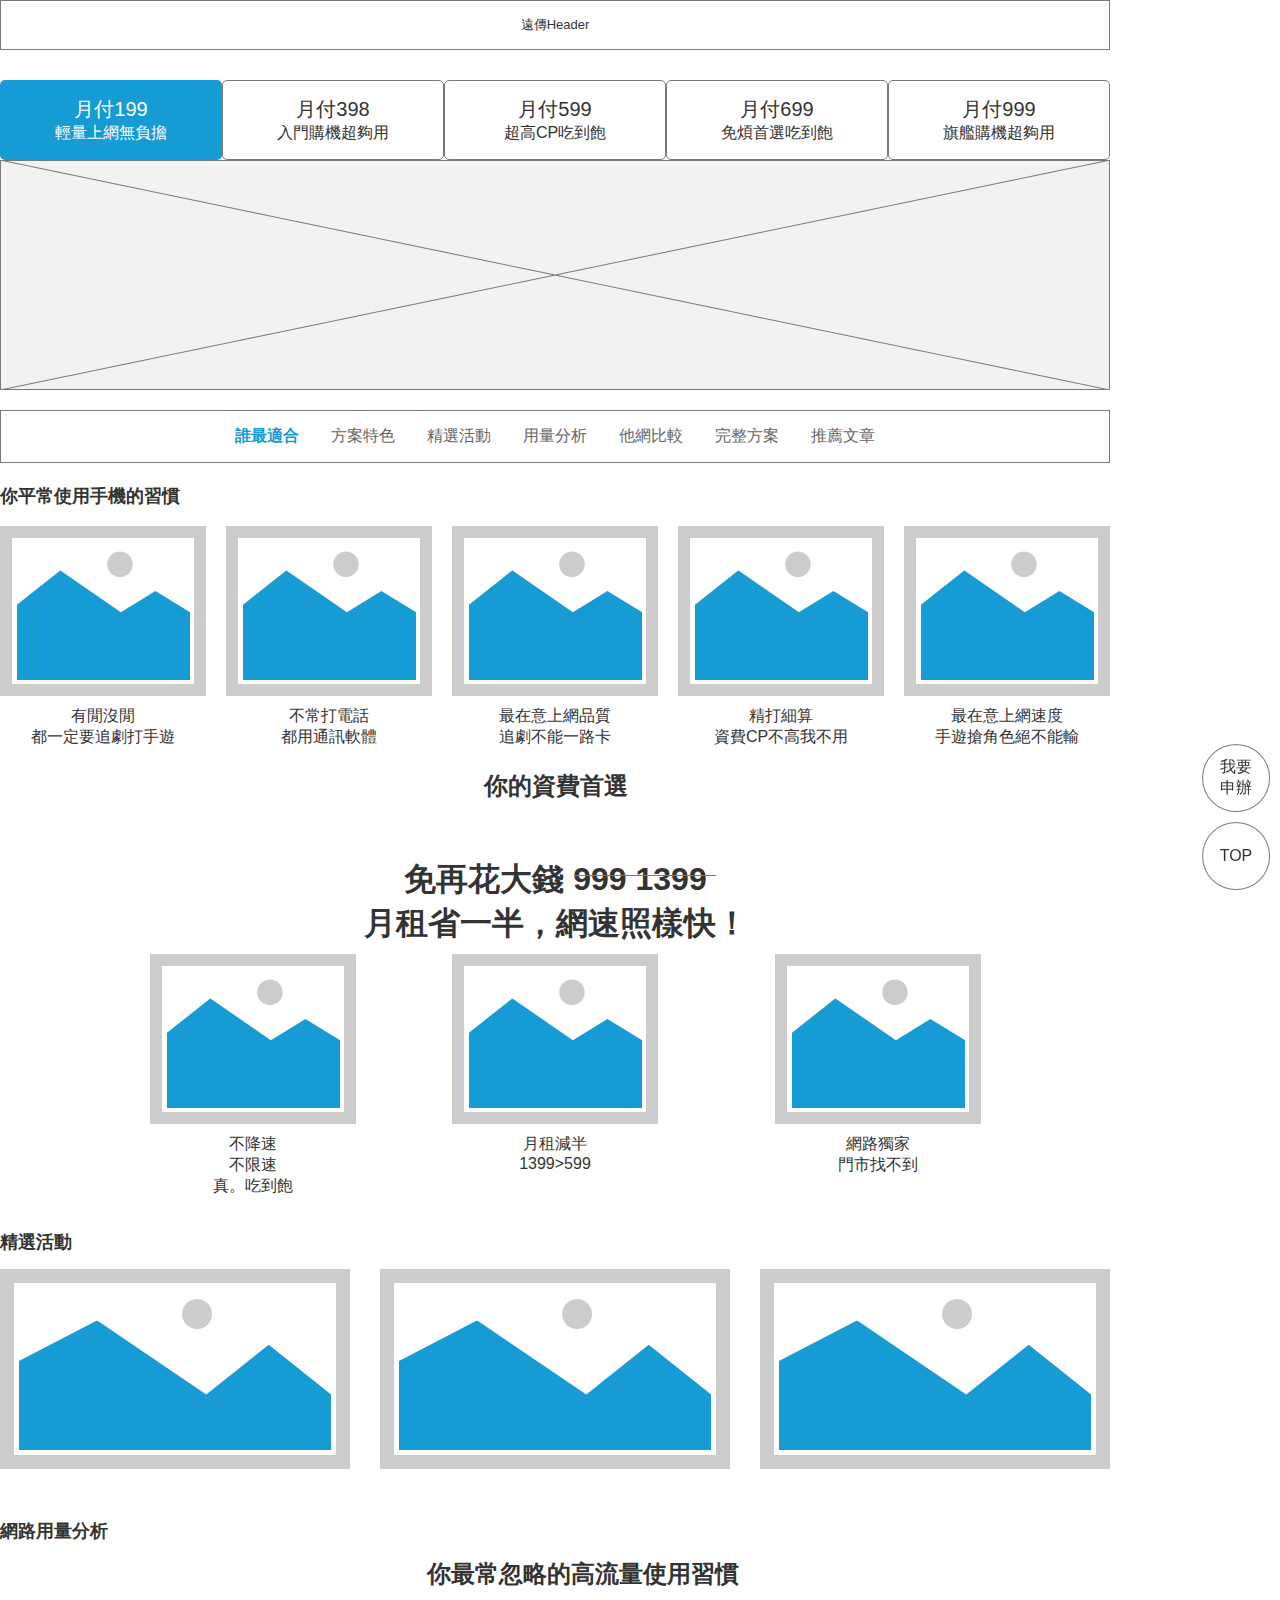
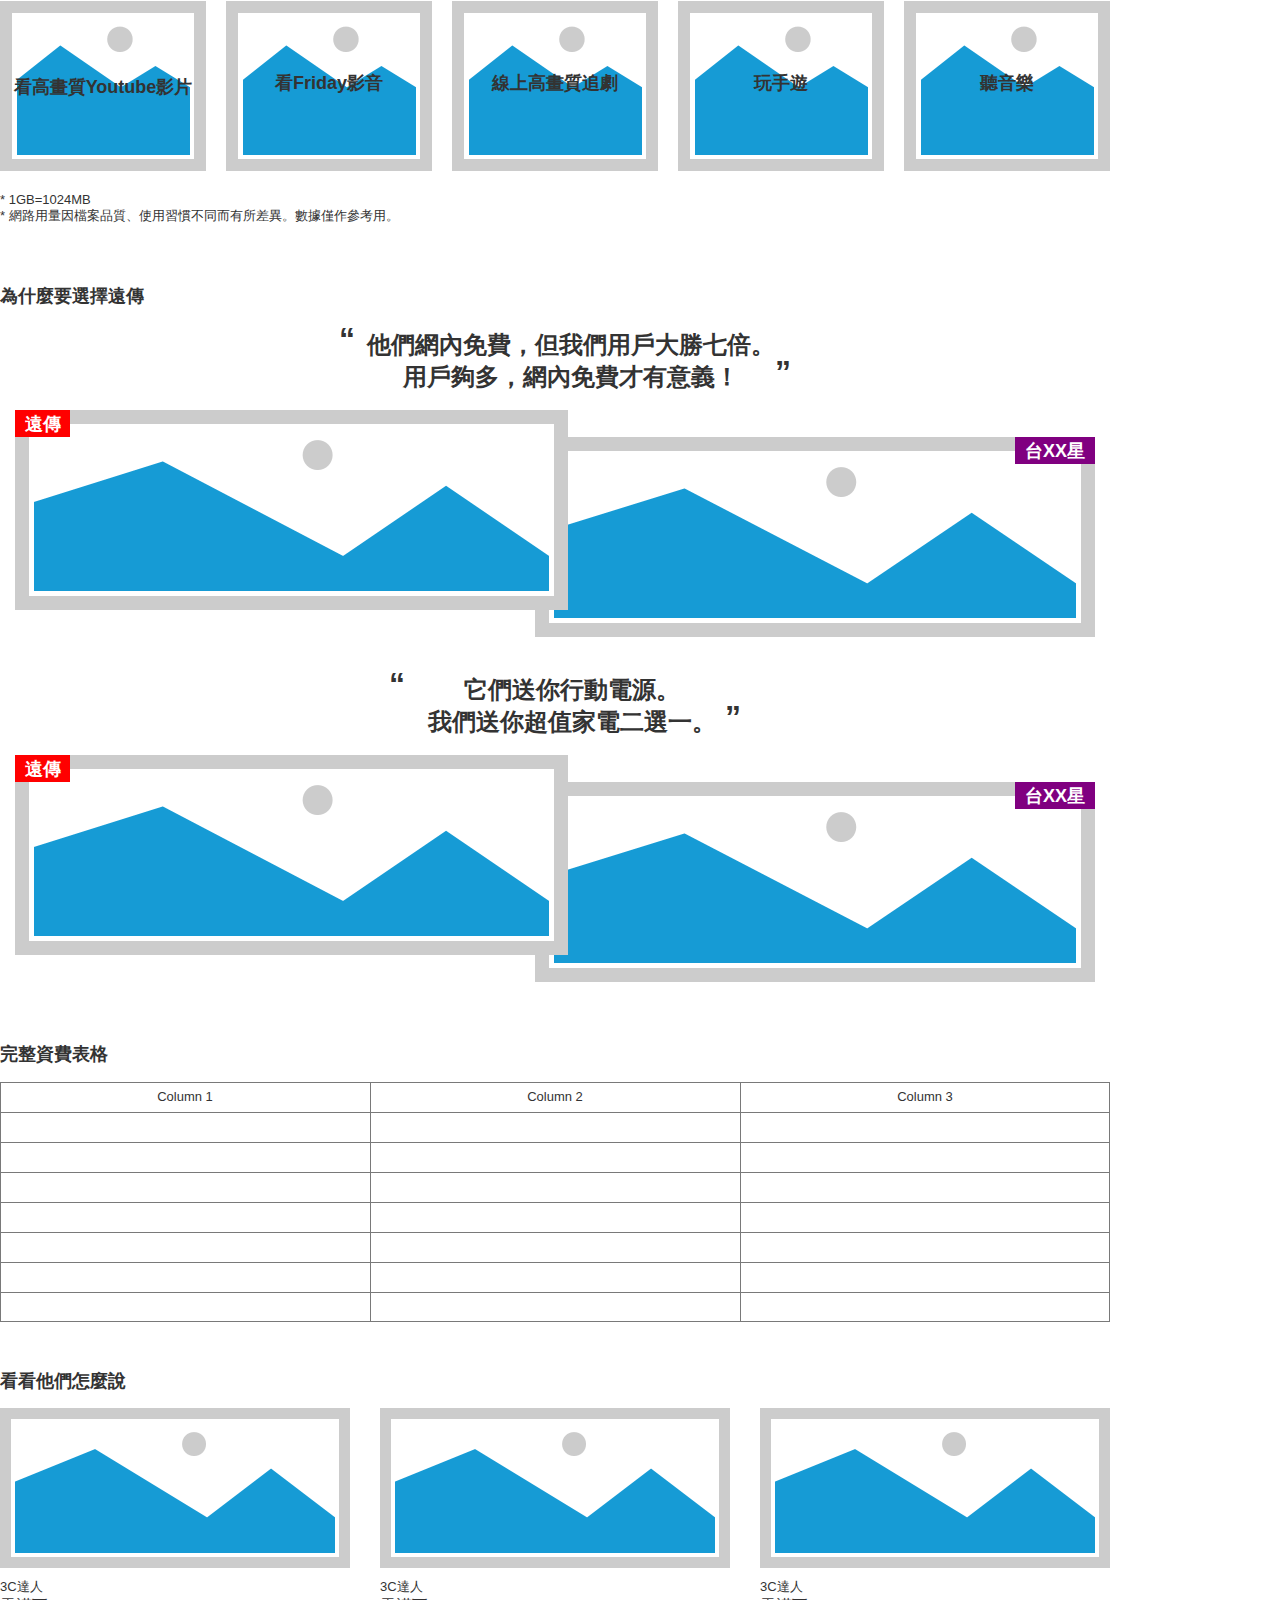
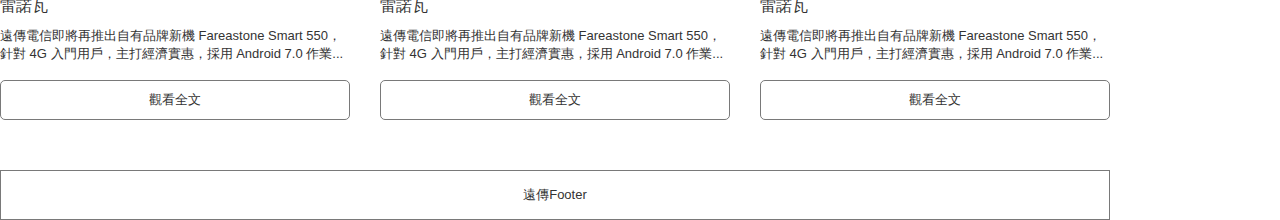
==== prototype/desktop.html @ b5f09c64 "180419-2" ====
﻿<!DOCTYPE html>
<html>
  <head>
    <title>desktop</title>
    <meta http-equiv="X-UA-Compatible" content="IE=edge"/>
    <meta http-equiv="content-type" content="text/html; charset=utf-8"/>
    <meta name="apple-mobile-web-app-capable" content="yes"/>
    <link href="resources/css/jquery-ui-themes.css" type="text/css" rel="stylesheet"/>
    <link href="resources/css/axure_rp_page.css" type="text/css" rel="stylesheet"/>
    <link href="data/styles.css" type="text/css" rel="stylesheet"/>
    <link href="files/desktop/styles.css" type="text/css" rel="stylesheet"/>
    <script src="resources/scripts/jquery-1.7.1.min.js"></script>
    <script src="resources/scripts/jquery-ui-1.8.10.custom.min.js"></script>
    <script src="resources/scripts/axure/axQuery.js"></script>
    <script src="resources/scripts/axure/globals.js"></script>
    <script src="resources/scripts/axutils.js"></script>
    <script src="resources/scripts/axure/annotation.js"></script>
    <script src="resources/scripts/axure/axQuery.std.js"></script>
    <script src="resources/scripts/axure/doc.js"></script>
    <script src="data/document.js"></script>
    <script src="resources/scripts/messagecenter.js"></script>
    <script src="resources/scripts/axure/events.js"></script>
    <script src="resources/scripts/axure/recording.js"></script>
    <script src="resources/scripts/axure/action.js"></script>
    <script src="resources/scripts/axure/expr.js"></script>
    <script src="resources/scripts/axure/geometry.js"></script>
    <script src="resources/scripts/axure/flyout.js"></script>
    <script src="resources/scripts/axure/ie.js"></script>
    <script src="resources/scripts/axure/model.js"></script>
    <script src="resources/scripts/axure/repeater.js"></script>
    <script src="resources/scripts/axure/sto.js"></script>
    <script src="resources/scripts/axure/utils.temp.js"></script>
    <script src="resources/scripts/axure/variables.js"></script>
    <script src="resources/scripts/axure/drag.js"></script>
    <script src="resources/scripts/axure/move.js"></script>
    <script src="resources/scripts/axure/visibility.js"></script>
    <script src="resources/scripts/axure/style.js"></script>
    <script src="resources/scripts/axure/adaptive.js"></script>
    <script src="resources/scripts/axure/tree.js"></script>
    <script src="resources/scripts/axure/init.temp.js"></script>
    <script src="files/desktop/data.js"></script>
    <script src="resources/scripts/axure/legacy.js"></script>
    <script src="resources/scripts/axure/viewer.js"></script>
    <script src="resources/scripts/axure/math.js"></script>
    <script type="text/javascript">
      $axure.utils.getTransparentGifPath = function() { return 'resources/images/transparent.gif'; };
      $axure.utils.getOtherPath = function() { return 'resources/Other.html'; };
      $axure.utils.getReloadPath = function() { return 'resources/reload.html'; };
    </script>
  </head>
  <body>
    <div id="base" class="">

      <!-- Unnamed (Rectangle) -->
      <div id="u0" class="ax_default box_1">
        <div id="u0_div" class=""></div>
        <!-- Unnamed () -->
        <div id="u1" class="text" style="visibility: visible;">
          <p><span style="font-family:'Arial Negreta', 'Arial Normal', 'Arial';font-weight:700;color:#169BD5;">誰最適合</span><span style="font-family:'Arial Normal', 'Arial';font-weight:400;color:#169BD5;">　　</span><span style="font-family:'Arial Normal', 'Arial';font-weight:400;color:#666666;">方案特色　　精選活動　　用量分析　　他網比較　　完整方案　　推薦文章</span></p>
        </div>
      </div>

      <!-- Unnamed (global-fetnet-footer) -->

      <!-- Unnamed (Rectangle) -->
      <div id="u3" class="ax_default box_1">
        <div id="u3_div" class=""></div>
        <!-- Unnamed () -->
        <div id="u4" class="text" style="visibility: visible;">
          <p><span>遠傳Footer</span></p>
        </div>
      </div>

      <!-- Unnamed (global-fetnet-header) -->

      <!-- Unnamed (Rectangle) -->
      <div id="u6" class="ax_default box_1">
        <div id="u6_div" class=""></div>
        <!-- Unnamed () -->
        <div id="u7" class="text" style="visibility: visible;">
          <p><span>遠傳Header</span></p>
        </div>
      </div>

      <!-- Unnamed (section-相關文章) -->

      <!-- Unnamed (Group) -->
      <div id="u9" class="ax_default">

        <!-- Unnamed (Rectangle) -->
        <div id="u10" class="ax_default heading_3">
          <div id="u10_div" class=""></div>
          <!-- Unnamed () -->
          <div id="u11" class="text" style="visibility: visible;">
            <p><span>看看他們怎麼說</span></p>
          </div>
        </div>

        <!-- Unnamed (Group) -->
        <div id="u12" class="ax_default">

          <!-- Unnamed (Group) -->
          <div id="u13" class="ax_default">

            <!-- Unnamed (Image) -->
            <div id="u14" class="ax_default image">
              <img id="u14_img" class="img " src="images/desktop/u14.png"/>
              <!-- Unnamed () -->
              <div id="u15" class="text" style="display: none; visibility: hidden">
                <p><span></span></p>
              </div>
            </div>

            <!-- Unnamed (Rectangle) -->
            <div id="u16" class="ax_default heading_3">
              <div id="u16_div" class=""></div>
              <!-- Unnamed () -->
              <div id="u17" class="text" style="visibility: visible;">
                <p style="font-size:13px;"><span>3C達人</span></p><p style="font-size:16px;"><span>雷諾瓦</span></p>
              </div>
            </div>

            <!-- Unnamed (Rectangle) -->
            <div id="u18" class="ax_default heading_3">
              <div id="u18_div" class=""></div>
              <!-- Unnamed () -->
              <div id="u19" class="text" style="visibility: visible;">
                <p><span>遠傳電信即將再推出自有品牌新機 Fareastone Smart 550，針對 4G 入門用戶，主打經濟實惠，採用 Android 7.0 作業...</span></p>
              </div>
            </div>

            <!-- Unnamed (Rectangle) -->
            <div id="u20" class="ax_default button">
              <div id="u20_div" class=""></div>
              <!-- Unnamed () -->
              <div id="u21" class="text" style="visibility: visible;">
                <p><span>觀看全文</span></p>
              </div>
            </div>
          </div>
        </div>

        <!-- Unnamed (Group) -->
        <div id="u22" class="ax_default">

          <!-- Unnamed (Group) -->
          <div id="u23" class="ax_default">

            <!-- Unnamed (Image) -->
            <div id="u24" class="ax_default image">
              <img id="u24_img" class="img " src="images/desktop/u14.png"/>
              <!-- Unnamed () -->
              <div id="u25" class="text" style="display: none; visibility: hidden">
                <p><span></span></p>
              </div>
            </div>

            <!-- Unnamed (Rectangle) -->
            <div id="u26" class="ax_default heading_3">
              <div id="u26_div" class=""></div>
              <!-- Unnamed () -->
              <div id="u27" class="text" style="visibility: visible;">
                <p style="font-size:13px;"><span>3C達人</span></p><p style="font-size:16px;"><span>雷諾瓦</span></p>
              </div>
            </div>

            <!-- Unnamed (Rectangle) -->
            <div id="u28" class="ax_default heading_3">
              <div id="u28_div" class=""></div>
              <!-- Unnamed () -->
              <div id="u29" class="text" style="visibility: visible;">
                <p><span>遠傳電信即將再推出自有品牌新機 Fareastone Smart 550，針對 4G 入門用戶，主打經濟實惠，採用 Android 7.0 作業...</span></p>
              </div>
            </div>

            <!-- Unnamed (Rectangle) -->
            <div id="u30" class="ax_default button">
              <div id="u30_div" class=""></div>
              <!-- Unnamed () -->
              <div id="u31" class="text" style="visibility: visible;">
                <p><span>觀看全文</span></p>
              </div>
            </div>
          </div>
        </div>

        <!-- Unnamed (Group) -->
        <div id="u32" class="ax_default">

          <!-- Unnamed (Group) -->
          <div id="u33" class="ax_default">

            <!-- Unnamed (Image) -->
            <div id="u34" class="ax_default image">
              <img id="u34_img" class="img " src="images/desktop/u14.png"/>
              <!-- Unnamed () -->
              <div id="u35" class="text" style="display: none; visibility: hidden">
                <p><span></span></p>
              </div>
            </div>

            <!-- Unnamed (Rectangle) -->
            <div id="u36" class="ax_default heading_3">
              <div id="u36_div" class=""></div>
              <!-- Unnamed () -->
              <div id="u37" class="text" style="visibility: visible;">
                <p style="font-size:13px;"><span>3C達人</span></p><p style="font-size:16px;"><span>雷諾瓦</span></p>
              </div>
            </div>

            <!-- Unnamed (Rectangle) -->
            <div id="u38" class="ax_default heading_3">
              <div id="u38_div" class=""></div>
              <!-- Unnamed () -->
              <div id="u39" class="text" style="visibility: visible;">
                <p><span>遠傳電信即將再推出自有品牌新機 Fareastone Smart 550，針對 4G 入門用戶，主打經濟實惠，採用 Android 7.0 作業...</span></p>
              </div>
            </div>

            <!-- Unnamed (Rectangle) -->
            <div id="u40" class="ax_default button">
              <div id="u40_div" class=""></div>
              <!-- Unnamed () -->
              <div id="u41" class="text" style="visibility: visible;">
                <p><span>觀看全文</span></p>
              </div>
            </div>
          </div>
        </div>
      </div>

      <!-- Unnamed (section-精選活動) -->

      <!-- Unnamed (Group) -->
      <div id="u43" class="ax_default">

        <!-- Unnamed (Rectangle) -->
        <div id="u44" class="ax_default heading_3">
          <div id="u44_div" class=""></div>
          <!-- Unnamed () -->
          <div id="u45" class="text" style="visibility: visible;">
            <p><span>精選活動</span></p>
          </div>
        </div>

        <!-- Unnamed (Group) -->
        <div id="u46" class="ax_default">

          <!-- Unnamed (Group) -->
          <div id="u47" class="ax_default">

            <!-- Unnamed (Image) -->
            <div id="u48" class="ax_default image">
              <img id="u48_img" class="img " src="images/desktop/u48.png"/>
              <!-- Unnamed () -->
              <div id="u49" class="text" style="display: none; visibility: hidden">
                <p><span></span></p>
              </div>
            </div>

            <!-- Unnamed (Image) -->
            <div id="u50" class="ax_default image">
              <img id="u50_img" class="img " src="images/desktop/u48.png"/>
              <!-- Unnamed () -->
              <div id="u51" class="text" style="display: none; visibility: hidden">
                <p><span></span></p>
              </div>
            </div>

            <!-- Unnamed (Image) -->
            <div id="u52" class="ax_default image">
              <img id="u52_img" class="img " src="images/desktop/u48.png"/>
              <!-- Unnamed () -->
              <div id="u53" class="text" style="display: none; visibility: hidden">
                <p><span></span></p>
              </div>
            </div>
          </div>
        </div>
      </div>

      <!-- Unnamed (Group) -->
      <div id="u54" class="ax_default">

        <!-- Unnamed (Rectangle) -->
        <div id="u55" class="ax_default heading_3">
          <div id="u55_div" class=""></div>
          <!-- Unnamed () -->
          <div id="u56" class="text" style="visibility: visible;">
            <p><span>網路用量分析</span></p>
          </div>
        </div>

        <!-- Unnamed (Group) -->
        <div id="u57" class="ax_default">
        </div>

        <!-- Unnamed (Rectangle) -->
        <div id="u58" class="ax_default paragraph">
          <div id="u58_div" class=""></div>
          <!-- Unnamed () -->
          <div id="u59" class="text" style="visibility: visible;">
            <p><span>* 1GB=1024MB</span></p><p><span>* 網路用量因檔案品質、使用習慣不同而有所差異。數據僅作參考用。</span></p>
          </div>
        </div>

        <!-- Unnamed (Group) -->
        <div id="u60" class="ax_default">

          <!-- Unnamed (Rectangle) -->
          <div id="u61" class="ax_default heading_2">
            <div id="u61_div" class=""></div>
            <!-- Unnamed () -->
            <div id="u62" class="text" style="visibility: visible;">
              <p><span>你最常忽略的高流量使用習慣</span></p>
            </div>
          </div>
        </div>

        <!-- Unnamed (Image) -->
        <div id="u63" class="ax_default image">
          <img id="u63_img" class="img " src="images/desktop/u63.png"/>
          <!-- Unnamed () -->
          <div id="u64" class="text" style="display: none; visibility: hidden">
            <p><span></span></p>
          </div>
        </div>

        <!-- Unnamed (Image) -->
        <div id="u65" class="ax_default image">
          <img id="u65_img" class="img " src="images/desktop/u63.png"/>
          <!-- Unnamed () -->
          <div id="u66" class="text" style="display: none; visibility: hidden">
            <p><span></span></p>
          </div>
        </div>

        <!-- Unnamed (Image) -->
        <div id="u67" class="ax_default image">
          <img id="u67_img" class="img " src="images/desktop/u63.png"/>
          <!-- Unnamed () -->
          <div id="u68" class="text" style="display: none; visibility: hidden">
            <p><span></span></p>
          </div>
        </div>

        <!-- Unnamed (Image) -->
        <div id="u69" class="ax_default image">
          <img id="u69_img" class="img " src="images/desktop/u63.png"/>
          <!-- Unnamed () -->
          <div id="u70" class="text" style="display: none; visibility: hidden">
            <p><span></span></p>
          </div>
        </div>

        <!-- Unnamed (Rectangle) -->
        <div id="u71" class="ax_default heading_3">
          <div id="u71_div" class=""></div>
          <!-- Unnamed () -->
          <div id="u72" class="text" style="visibility: visible;">
            <p><span>看Friday影音</span></p>
          </div>
        </div>

        <!-- Unnamed (Rectangle) -->
        <div id="u73" class="ax_default heading_3">
          <div id="u73_div" class=""></div>
          <!-- Unnamed () -->
          <div id="u74" class="text" style="visibility: visible;">
            <p><span>線上高畫質追劇</span></p>
          </div>
        </div>

        <!-- Unnamed (Rectangle) -->
        <div id="u75" class="ax_default heading_3">
          <div id="u75_div" class=""></div>
          <!-- Unnamed () -->
          <div id="u76" class="text" style="visibility: visible;">
            <p><span>玩手遊</span></p>
          </div>
        </div>

        <!-- Unnamed (Rectangle) -->
        <div id="u77" class="ax_default heading_3">
          <div id="u77_div" class=""></div>
          <!-- Unnamed () -->
          <div id="u78" class="text" style="visibility: visible;">
            <p><span>聽音樂</span></p>
          </div>
        </div>

        <!-- habbit-btn (Group) -->
        <div id="u79" class="ax_default" data-label="habbit-btn">

          <!-- Unnamed (Image) -->
          <div id="u80" class="ax_default image">
            <img id="u80_img" class="img " src="images/desktop/u63.png"/>
            <!-- Unnamed () -->
            <div id="u81" class="text" style="display: none; visibility: hidden">
              <p><span></span></p>
            </div>
          </div>

          <!-- Unnamed (Rectangle) -->
          <div id="u82" class="ax_default heading_3">
            <div id="u82_div" class=""></div>
            <!-- Unnamed () -->
            <div id="u83" class="text" style="visibility: visible;">
              <p><span>看高畫質Youtube影片</span></p>
            </div>
          </div>
        </div>
      </div>

      <!-- Unnamed (Group) -->
      <div id="u84" class="ax_default">

        <!-- Unnamed (Rectangle) -->
        <div id="u85" class="ax_default heading_3">
          <div id="u85_div" class=""></div>
          <!-- Unnamed () -->
          <div id="u86" class="text" style="visibility: visible;">
            <p><span>為什麼要選擇遠傳</span></p>
          </div>
        </div>

        <!-- Unnamed (Group) -->
        <div id="u87" class="ax_default">

          <!-- Unnamed (Rectangle) -->
          <div id="u88" class="ax_default heading_2">
            <div id="u88_div" class=""></div>
            <!-- Unnamed () -->
            <div id="u89" class="text" style="visibility: visible;">
              <p><span>他們網內免費，但我們用戶大勝七倍。</span></p><p><span>用戶夠多，網內免費才有意義！</span></p>
            </div>
          </div>

          <!-- Unnamed (Rectangle) -->
          <div id="u90" class="ax_default heading_1">
            <div id="u90_div" class=""></div>
            <!-- Unnamed () -->
            <div id="u91" class="text" style="visibility: visible;">
              <p><span>“</span></p>
            </div>
          </div>

          <!-- Unnamed (Rectangle) -->
          <div id="u92" class="ax_default heading_1">
            <div id="u92_div" class=""></div>
            <!-- Unnamed () -->
            <div id="u93" class="text" style="visibility: visible;">
              <p><span>”</span></p>
            </div>
          </div>

          <!-- Unnamed (Image) -->
          <div id="u94" class="ax_default image">
            <img id="u94_img" class="img " src="images/desktop/u94.png"/>
            <!-- Unnamed () -->
            <div id="u95" class="text" style="display: none; visibility: hidden">
              <p><span></span></p>
            </div>
          </div>

          <!-- Unnamed (Rectangle) -->
          <div id="u96" class="ax_default heading_3">
            <div id="u96_div" class=""></div>
            <!-- Unnamed () -->
            <div id="u97" class="text" style="visibility: visible;">
              <p><span>台XX星</span></p>
            </div>
          </div>

          <!-- Unnamed (Image) -->
          <div id="u98" class="ax_default image">
            <img id="u98_img" class="img " src="images/desktop/u98.png"/>
            <!-- Unnamed () -->
            <div id="u99" class="text" style="display: none; visibility: hidden">
              <p><span></span></p>
            </div>
          </div>

          <!-- Unnamed (Rectangle) -->
          <div id="u100" class="ax_default heading_3">
            <div id="u100_div" class=""></div>
            <!-- Unnamed () -->
            <div id="u101" class="text" style="visibility: visible;">
              <p><span>遠傳</span></p>
            </div>
          </div>
        </div>

        <!-- Unnamed (Group) -->
        <div id="u102" class="ax_default">

          <!-- Unnamed (Rectangle) -->
          <div id="u103" class="ax_default heading_2">
            <div id="u103_div" class=""></div>
            <!-- Unnamed () -->
            <div id="u104" class="text" style="visibility: visible;">
              <p><span>它們送你行動電源。</span></p><p><span>我們送你超值家電二選一。</span></p>
            </div>
          </div>

          <!-- Unnamed (Rectangle) -->
          <div id="u105" class="ax_default heading_1">
            <div id="u105_div" class=""></div>
            <!-- Unnamed () -->
            <div id="u106" class="text" style="visibility: visible;">
              <p><span>“</span></p>
            </div>
          </div>

          <!-- Unnamed (Rectangle) -->
          <div id="u107" class="ax_default heading_1">
            <div id="u107_div" class=""></div>
            <!-- Unnamed () -->
            <div id="u108" class="text" style="visibility: visible;">
              <p><span>”</span></p>
            </div>
          </div>

          <!-- Unnamed (Image) -->
          <div id="u109" class="ax_default image">
            <img id="u109_img" class="img " src="images/desktop/u94.png"/>
            <!-- Unnamed () -->
            <div id="u110" class="text" style="display: none; visibility: hidden">
              <p><span></span></p>
            </div>
          </div>

          <!-- Unnamed (Rectangle) -->
          <div id="u111" class="ax_default heading_3">
            <div id="u111_div" class=""></div>
            <!-- Unnamed () -->
            <div id="u112" class="text" style="visibility: visible;">
              <p><span>台XX星</span></p>
            </div>
          </div>

          <!-- Unnamed (Image) -->
          <div id="u113" class="ax_default image">
            <img id="u113_img" class="img " src="images/desktop/u98.png"/>
            <!-- Unnamed () -->
            <div id="u114" class="text" style="display: none; visibility: hidden">
              <p><span></span></p>
            </div>
          </div>

          <!-- Unnamed (Rectangle) -->
          <div id="u115" class="ax_default heading_3">
            <div id="u115_div" class=""></div>
            <!-- Unnamed () -->
            <div id="u116" class="text" style="visibility: visible;">
              <p><span>遠傳</span></p>
            </div>
          </div>
        </div>
      </div>

      <!-- Unnamed (Group) -->
      <div id="u117" class="ax_default">

        <!-- Unnamed (Rectangle) -->
        <div id="u118" class="ax_default heading_3">
          <div id="u118_div" class=""></div>
          <!-- Unnamed () -->
          <div id="u119" class="text" style="visibility: visible;">
            <p><span>完整資費表格</span></p>
          </div>
        </div>

        <!-- Unnamed (Table) -->
        <div id="u120" class="ax_default">

          <!-- Unnamed (Table Cell) -->
          <div id="u121" class="ax_default table_cell">
            <img id="u121_img" class="img " src="images/desktop/u121.png"/>
            <!-- Unnamed () -->
            <div id="u122" class="text" style="visibility: visible;">
              <p><span>Column 1</span></p>
            </div>
          </div>

          <!-- Unnamed (Table Cell) -->
          <div id="u123" class="ax_default table_cell">
            <img id="u123_img" class="img " src="images/desktop/u121.png"/>
            <!-- Unnamed () -->
            <div id="u124" class="text" style="visibility: visible;">
              <p><span>Column 2</span></p>
            </div>
          </div>

          <!-- Unnamed (Table Cell) -->
          <div id="u125" class="ax_default table_cell">
            <img id="u125_img" class="img " src="images/desktop/u125.png"/>
            <!-- Unnamed () -->
            <div id="u126" class="text" style="visibility: visible;">
              <p><span>Column 3</span></p>
            </div>
          </div>

          <!-- Unnamed (Table Cell) -->
          <div id="u127" class="ax_default table_cell">
            <img id="u127_img" class="img " src="images/desktop/u121.png"/>
            <!-- Unnamed () -->
            <div id="u128" class="text" style="display: none; visibility: hidden">
              <p><span></span></p>
            </div>
          </div>

          <!-- Unnamed (Table Cell) -->
          <div id="u129" class="ax_default table_cell">
            <img id="u129_img" class="img " src="images/desktop/u121.png"/>
            <!-- Unnamed () -->
            <div id="u130" class="text" style="display: none; visibility: hidden">
              <p><span></span></p>
            </div>
          </div>

          <!-- Unnamed (Table Cell) -->
          <div id="u131" class="ax_default table_cell">
            <img id="u131_img" class="img " src="images/desktop/u125.png"/>
            <!-- Unnamed () -->
            <div id="u132" class="text" style="display: none; visibility: hidden">
              <p><span></span></p>
            </div>
          </div>

          <!-- Unnamed (Table Cell) -->
          <div id="u133" class="ax_default table_cell">
            <img id="u133_img" class="img " src="images/desktop/u121.png"/>
            <!-- Unnamed () -->
            <div id="u134" class="text" style="display: none; visibility: hidden">
              <p><span></span></p>
            </div>
          </div>

          <!-- Unnamed (Table Cell) -->
          <div id="u135" class="ax_default table_cell">
            <img id="u135_img" class="img " src="images/desktop/u121.png"/>
            <!-- Unnamed () -->
            <div id="u136" class="text" style="display: none; visibility: hidden">
              <p><span></span></p>
            </div>
          </div>

          <!-- Unnamed (Table Cell) -->
          <div id="u137" class="ax_default table_cell">
            <img id="u137_img" class="img " src="images/desktop/u125.png"/>
            <!-- Unnamed () -->
            <div id="u138" class="text" style="display: none; visibility: hidden">
              <p><span></span></p>
            </div>
          </div>

          <!-- Unnamed (Table Cell) -->
          <div id="u139" class="ax_default table_cell">
            <img id="u139_img" class="img " src="images/desktop/u121.png"/>
            <!-- Unnamed () -->
            <div id="u140" class="text" style="display: none; visibility: hidden">
              <p><span></span></p>
            </div>
          </div>

          <!-- Unnamed (Table Cell) -->
          <div id="u141" class="ax_default table_cell">
            <img id="u141_img" class="img " src="images/desktop/u121.png"/>
            <!-- Unnamed () -->
            <div id="u142" class="text" style="display: none; visibility: hidden">
              <p><span></span></p>
            </div>
          </div>

          <!-- Unnamed (Table Cell) -->
          <div id="u143" class="ax_default table_cell">
            <img id="u143_img" class="img " src="images/desktop/u125.png"/>
            <!-- Unnamed () -->
            <div id="u144" class="text" style="display: none; visibility: hidden">
              <p><span></span></p>
            </div>
          </div>

          <!-- Unnamed (Table Cell) -->
          <div id="u145" class="ax_default table_cell">
            <img id="u145_img" class="img " src="images/desktop/u121.png"/>
            <!-- Unnamed () -->
            <div id="u146" class="text" style="display: none; visibility: hidden">
              <p><span></span></p>
            </div>
          </div>

          <!-- Unnamed (Table Cell) -->
          <div id="u147" class="ax_default table_cell">
            <img id="u147_img" class="img " src="images/desktop/u121.png"/>
            <!-- Unnamed () -->
            <div id="u148" class="text" style="display: none; visibility: hidden">
              <p><span></span></p>
            </div>
          </div>

          <!-- Unnamed (Table Cell) -->
          <div id="u149" class="ax_default table_cell">
            <img id="u149_img" class="img " src="images/desktop/u125.png"/>
            <!-- Unnamed () -->
            <div id="u150" class="text" style="display: none; visibility: hidden">
              <p><span></span></p>
            </div>
          </div>

          <!-- Unnamed (Table Cell) -->
          <div id="u151" class="ax_default table_cell">
            <img id="u151_img" class="img " src="images/desktop/u121.png"/>
            <!-- Unnamed () -->
            <div id="u152" class="text" style="display: none; visibility: hidden">
              <p><span></span></p>
            </div>
          </div>

          <!-- Unnamed (Table Cell) -->
          <div id="u153" class="ax_default table_cell">
            <img id="u153_img" class="img " src="images/desktop/u121.png"/>
            <!-- Unnamed () -->
            <div id="u154" class="text" style="display: none; visibility: hidden">
              <p><span></span></p>
            </div>
          </div>

          <!-- Unnamed (Table Cell) -->
          <div id="u155" class="ax_default table_cell">
            <img id="u155_img" class="img " src="images/desktop/u125.png"/>
            <!-- Unnamed () -->
            <div id="u156" class="text" style="display: none; visibility: hidden">
              <p><span></span></p>
            </div>
          </div>

          <!-- Unnamed (Table Cell) -->
          <div id="u157" class="ax_default table_cell">
            <img id="u157_img" class="img " src="images/desktop/u121.png"/>
            <!-- Unnamed () -->
            <div id="u158" class="text" style="display: none; visibility: hidden">
              <p><span></span></p>
            </div>
          </div>

          <!-- Unnamed (Table Cell) -->
          <div id="u159" class="ax_default table_cell">
            <img id="u159_img" class="img " src="images/desktop/u121.png"/>
            <!-- Unnamed () -->
            <div id="u160" class="text" style="display: none; visibility: hidden">
              <p><span></span></p>
            </div>
          </div>

          <!-- Unnamed (Table Cell) -->
          <div id="u161" class="ax_default table_cell">
            <img id="u161_img" class="img " src="images/desktop/u125.png"/>
            <!-- Unnamed () -->
            <div id="u162" class="text" style="display: none; visibility: hidden">
              <p><span></span></p>
            </div>
          </div>

          <!-- Unnamed (Table Cell) -->
          <div id="u163" class="ax_default table_cell">
            <img id="u163_img" class="img " src="images/desktop/u163.png"/>
            <!-- Unnamed () -->
            <div id="u164" class="text" style="display: none; visibility: hidden">
              <p><span></span></p>
            </div>
          </div>

          <!-- Unnamed (Table Cell) -->
          <div id="u165" class="ax_default table_cell">
            <img id="u165_img" class="img " src="images/desktop/u163.png"/>
            <!-- Unnamed () -->
            <div id="u166" class="text" style="display: none; visibility: hidden">
              <p><span></span></p>
            </div>
          </div>

          <!-- Unnamed (Table Cell) -->
          <div id="u167" class="ax_default table_cell">
            <img id="u167_img" class="img " src="images/desktop/u167.png"/>
            <!-- Unnamed () -->
            <div id="u168" class="text" style="display: none; visibility: hidden">
              <p><span></span></p>
            </div>
          </div>
        </div>
      </div>

      <!-- Unnamed (Group) -->
      <div id="u169" class="ax_default">

        <!-- Unnamed (Rectangle) -->
        <div id="u170" class="ax_default primary_button">
          <div id="u170_div" class=""></div>
          <!-- Unnamed () -->
          <div id="u171" class="text" style="visibility: visible;">
            <p style="font-size:20px;"><span>月付199</span></p><p style="font-size:16px;"><span>輕量上網無負擔</span></p>
          </div>
        </div>

        <!-- Unnamed (Rectangle) -->
        <div id="u172" class="ax_default button">
          <div id="u172_div" class=""></div>
          <!-- Unnamed () -->
          <div id="u173" class="text" style="visibility: visible;">
            <p style="font-size:20px;"><span>月付398</span></p><p style="font-size:16px;"><span>入門購機超夠用</span></p>
          </div>
        </div>

        <!-- Unnamed (Rectangle) -->
        <div id="u174" class="ax_default button">
          <div id="u174_div" class=""></div>
          <!-- Unnamed () -->
          <div id="u175" class="text" style="visibility: visible;">
            <p style="font-size:20px;"><span>月付599</span></p><p style="font-size:16px;"><span>超高CP吃到飽</span></p>
          </div>
        </div>

        <!-- Unnamed (Rectangle) -->
        <div id="u176" class="ax_default button">
          <div id="u176_div" class=""></div>
          <!-- Unnamed () -->
          <div id="u177" class="text" style="visibility: visible;">
            <p style="font-size:20px;"><span>月付699</span></p><p style="font-size:16px;"><span>免煩首選吃到飽</span></p>
          </div>
        </div>

        <!-- Unnamed (Rectangle) -->
        <div id="u178" class="ax_default button">
          <div id="u178_div" class=""></div>
          <!-- Unnamed () -->
          <div id="u179" class="text" style="visibility: visible;">
            <p style="font-size:20px;"><span>月付999</span></p><p style="font-size:16px;"><span>旗艦購機超夠用</span></p>
          </div>
        </div>

        <!-- Unnamed (Placeholder) -->
        <div id="u180" class="ax_default placeholder">
          <img id="u180_img" class="img " src="images/desktop/u180.png"/>
          <!-- Unnamed () -->
          <div id="u181" class="text" style="display: none; visibility: hidden">
            <p><span></span></p>
          </div>
        </div>
      </div>

      <!-- Unnamed (Group) -->
      <div id="u182" class="ax_default">

        <!-- Unnamed (Rectangle) -->
        <div id="u183" class="ax_default heading_3">
          <div id="u183_div" class=""></div>
          <!-- Unnamed () -->
          <div id="u184" class="text" style="visibility: visible;">
            <p><span>你平常使用手機的習慣</span></p>
          </div>
        </div>

        <!-- Unnamed (Image) -->
        <div id="u185" class="ax_default image">
          <img id="u185_img" class="img " src="images/desktop/u63.png"/>
          <!-- Unnamed () -->
          <div id="u186" class="text" style="display: none; visibility: hidden">
            <p><span></span></p>
          </div>
        </div>

        <!-- Unnamed (Image) -->
        <div id="u187" class="ax_default image">
          <img id="u187_img" class="img " src="images/desktop/u63.png"/>
          <!-- Unnamed () -->
          <div id="u188" class="text" style="display: none; visibility: hidden">
            <p><span></span></p>
          </div>
        </div>

        <!-- Unnamed (Image) -->
        <div id="u189" class="ax_default image">
          <img id="u189_img" class="img " src="images/desktop/u63.png"/>
          <!-- Unnamed () -->
          <div id="u190" class="text" style="display: none; visibility: hidden">
            <p><span></span></p>
          </div>
        </div>

        <!-- Unnamed (Image) -->
        <div id="u191" class="ax_default image">
          <img id="u191_img" class="img " src="images/desktop/u63.png"/>
          <!-- Unnamed () -->
          <div id="u192" class="text" style="display: none; visibility: hidden">
            <p><span></span></p>
          </div>
        </div>

        <!-- Unnamed (Image) -->
        <div id="u193" class="ax_default image">
          <img id="u193_img" class="img " src="images/desktop/u63.png"/>
          <!-- Unnamed () -->
          <div id="u194" class="text" style="display: none; visibility: hidden">
            <p><span></span></p>
          </div>
        </div>

        <!-- Unnamed (Rectangle) -->
        <div id="u195" class="ax_default heading_3">
          <div id="u195_div" class=""></div>
          <!-- Unnamed () -->
          <div id="u196" class="text" style="visibility: visible;">
            <p><span>有閒沒閒</span></p><p><span>都一定要追劇打手遊</span></p>
          </div>
        </div>

        <!-- Unnamed (Rectangle) -->
        <div id="u197" class="ax_default heading_3">
          <div id="u197_div" class=""></div>
          <!-- Unnamed () -->
          <div id="u198" class="text" style="visibility: visible;">
            <p><span>不常打電話</span></p><p><span>都用通訊軟體</span></p>
          </div>
        </div>

        <!-- Unnamed (Rectangle) -->
        <div id="u199" class="ax_default heading_3">
          <div id="u199_div" class=""></div>
          <!-- Unnamed () -->
          <div id="u200" class="text" style="visibility: visible;">
            <p><span>最在意上網品質</span></p><p><span>追劇不能一路卡</span></p>
          </div>
        </div>

        <!-- Unnamed (Rectangle) -->
        <div id="u201" class="ax_default heading_3">
          <div id="u201_div" class=""></div>
          <!-- Unnamed () -->
          <div id="u202" class="text" style="visibility: visible;">
            <p><span>精打細算</span></p><p><span>資費CP不高我不用</span></p>
          </div>
        </div>

        <!-- Unnamed (Rectangle) -->
        <div id="u203" class="ax_default heading_3">
          <div id="u203_div" class=""></div>
          <!-- Unnamed () -->
          <div id="u204" class="text" style="visibility: visible;">
            <p><span>最在意上網速度</span></p><p><span>手遊搶角色絕不能輸</span></p>
          </div>
        </div>

        <!-- Unnamed (Rectangle) -->
        <div id="u205" class="ax_default heading_2">
          <div id="u205_div" class=""></div>
          <!-- Unnamed () -->
          <div id="u206" class="text" style="visibility: visible;">
            <p><span>你的資費首選</span></p>
          </div>
        </div>

        <!-- Unnamed (Rectangle) -->
        <div id="u207" class="ax_default heading_1">
          <div id="u207_div" class=""></div>
          <!-- Unnamed () -->
          <div id="u208" class="text" style="visibility: visible;">
            <p><span>免再花大錢 999 1399</span></p><p><span>月租省一半，網速照樣快！</span></p>
          </div>
        </div>

        <!-- Unnamed (Group) -->
        <div id="u209" class="ax_default">

          <!-- Unnamed (Rectangle) -->
          <div id="u210" class="ax_default heading_3">
            <div id="u210_div" class=""></div>
            <!-- Unnamed () -->
            <div id="u211" class="text" style="visibility: visible;">
              <p><span>月租減半</span></p><p><span>1399&gt;599</span></p>
            </div>
          </div>

          <!-- Unnamed (Image) -->
          <div id="u212" class="ax_default image">
            <img id="u212_img" class="img " src="images/desktop/u63.png"/>
            <!-- Unnamed () -->
            <div id="u213" class="text" style="display: none; visibility: hidden">
              <p><span></span></p>
            </div>
          </div>

          <!-- Unnamed (Rectangle) -->
          <div id="u214" class="ax_default heading_3">
            <div id="u214_div" class=""></div>
            <!-- Unnamed () -->
            <div id="u215" class="text" style="visibility: visible;">
              <p><span>不降速</span></p><p><span>不限速</span></p><p><span>真。吃到飽</span></p>
            </div>
          </div>

          <!-- Unnamed (Image) -->
          <div id="u216" class="ax_default image">
            <img id="u216_img" class="img " src="images/desktop/u63.png"/>
            <!-- Unnamed () -->
            <div id="u217" class="text" style="display: none; visibility: hidden">
              <p><span></span></p>
            </div>
          </div>

          <!-- Unnamed (Rectangle) -->
          <div id="u218" class="ax_default heading_3">
            <div id="u218_div" class=""></div>
            <!-- Unnamed () -->
            <div id="u219" class="text" style="visibility: visible;">
              <p><span>網路獨家</span></p><p><span>門市找不到</span></p>
            </div>
          </div>

          <!-- Unnamed (Image) -->
          <div id="u220" class="ax_default image">
            <img id="u220_img" class="img " src="images/desktop/u63.png"/>
            <!-- Unnamed () -->
            <div id="u221" class="text" style="display: none; visibility: hidden">
              <p><span></span></p>
            </div>
          </div>
        </div>

        <!-- Unnamed (Horizontal Line) -->
        <div id="u222" class="ax_default line">
          <img id="u222_img" class="img " src="images/desktop/u222.png"/>
          <!-- Unnamed () -->
          <div id="u223" class="text" style="display: none; visibility: hidden">
            <p><span></span></p>
          </div>
        </div>
      </div>

      <!-- Unnamed (Dynamic Panel) -->
      <div id="u224" class="ax_default">
        <div id="u224_state0" class="panel_state" data-label="State1">
          <div id="u224_state0_content" class="panel_state_content">

            <!-- btn-cta (Ellipse) -->
            <div id="u225" class="ax_default ellipse" data-label="btn-cta">
              <img id="u225_img" class="img " src="images/desktop/btn-cta_u225.png"/>
              <!-- Unnamed () -->
              <div id="u226" class="text" style="visibility: visible;">
                <p><span>我要</span></p><p><span>申辦</span></p>
              </div>
            </div>

            <!-- btn-top (Ellipse) -->
            <div id="u227" class="ax_default ellipse" data-label="btn-top">
              <img id="u227_img" class="img " src="images/desktop/btn-cta_u225.png"/>
              <!-- Unnamed () -->
              <div id="u228" class="text" style="visibility: visible;">
                <p><span>TOP</span></p>
              </div>
            </div>
          </div>
        </div>
      </div>
    </div>
  </body>
</html>
---- prototype/resources/css/axure_rp_page.css ----
﻿/* so the window resize fires within a frame in IE7 */
html, body {
    height: 100%;
}

a {
    color: inherit;
}

p {
    margin: 0px;
    text-rendering: optimizeLegibility;
    font-feature-settings: "kern" 1;
    -webkit-font-feature-settings: "kern";
    -moz-font-feature-settings: "kern";
    -moz-font-feature-settings: "kern=1";
    font-kerning: normal;
}

iframe {
    background: #FFFFFF;
}

/* to match IE with C, FF */
input {
    padding: 1px 0px 1px 0px;
    box-sizing: border-box;
    -moz-box-sizing: border-box;
}

textarea {
    margin: 0px;
    box-sizing: border-box;
    -moz-box-sizing: border-box;
}

div.intcases {
    font-family: arial;
    font-size: 12px;
    text-align:left;
    border:1px solid #AAA;
    background:#FFF none repeat scroll 0% 0%;
    z-index:9999;
    visibility:hidden;
    position:absolute;
    padding: 0px;
    border-radius: 3px;
    white-space: nowrap;
}

div.intcaselink {
    cursor: pointer;
    padding: 3px 8px 3px 8px;
    margin: 5px;
    background:#EEE none repeat scroll 0% 0%;
    border:1px solid #AAA;
    border-radius: 3px;
}

div.refpageimage {
    position: absolute;
    left: 0px;
    top: 0px;
    font-size: 0px;
    width: 16px;
    height: 16px;
    cursor: pointer;
    background-image: url(images/newwindow.gif);
    background-repeat: no-repeat;
}

div.annnoteimage {
    position: absolute;
    left: 0px;
    top: 0px;
    font-size: 0px;
    /*width: 16px;
    height: 12px;*/
    cursor: help;
    /*background-image: url(images/note.gif);*/
    /*background-repeat: no-repeat;*/
    width: 13px;
    height: 12px;
    padding-top: 1px;
    text-align: center;
    background-color: #138CDD;
    -moz-box-shadow: 1px 1px 3px #aaa;
    -webkit-box-shadow: 1px 1px 3px #aaa;
    box-shadow: 1px 1px 3px #aaa;
}

div.annnoteline {
    display: inline-block;
    width: 9px;
    height: 1px;
    border-bottom: 1px solid white;
    margin-top: 1px;
}

div.annnotelabel {
    position: absolute;
    left: 0px;
    top: 0px;
    font-family: Helvetica,Arial;
    font-size: 10px;
    /*border: 1px solid rgb(166,221,242);*/
    cursor: help;
    /*background:rgb(0,157,217) none repeat scroll 0% 0%;*/
    padding: 1px 3px 1px 3px;
    white-space: nowrap;
    color: white;

    background-color: #138CDD;
    -moz-box-shadow: 1px 1px 3px #aaa;
    -webkit-box-shadow: 1px 1px 3px #aaa;
    box-shadow: 1px 1px 3px #aaa;
}

.annotation {
    font-size: 12px;
    padding-left: 2px;
    margin-bottom: 5px;
}

.annotationName {
    /*font-size: 13px;
    font-weight: bold;
    margin-bottom: 3px;
    white-space: nowrap;*/

    font-family: 'Trebuchet MS';
    font-size: 14px;
    font-weight: bold;
    margin-bottom: 5px;
    white-space: nowrap;
}

.annotationValue {
    font-family: Arial, Helvetica, Sans-Serif;
    font-size: 12px;
    color: #4a4a4a;
    line-height: 21px;
    margin-bottom: 20px;
}

.noteLink {
    text-decoration: inherit;
    color: inherit;
}

.noteLink:hover {
    background-color: white;
}

/* this is a fix for the issue where dialogs jump around and takes the text-align from the body */
.dialogFix {
    position:absolute;
    text-align:left;
    border: 1px solid #8f949a;
}


@keyframes pulsate {
  from {
    box-shadow: 0 0 10px #15d6ba;
  }
  to {
    box-shadow: 0 0 20px #15d6ba;
  }
}

@-webkit-keyframes pulsate {
  from {
    -webkit-box-shadow: 0 0 10px #15d6ba;
    box-shadow: 0 0 10px #15d6ba;
  }
  to {
    -webkit-box-shadow: 0 0 20px #15d6ba;
    box-shadow: 0 0 20px #15d6ba;
  }
}

@-moz-keyframes pulsate {
  from {
    -moz-box-shadow: 0 0 10px #15d6ba;
    box-shadow: 0 0 10px #15d6ba;
  }
  to {
    -moz-box-shadow: 0 0 20px #15d6ba;
    box-shadow: 0 0 20px #15d6ba;
  }
}

.legacyPulsateBorder {
    /*border: 5px solid #15d6ba;
    margin: -5px;*/
    -moz-box-shadow: 0 0 10px 3px #15d6ba;
    box-shadow: 0 0 10px 3px #15d6ba;
}

.pulsateBorder {
  animation-name: pulsate;
  animation-timing-function: ease-in-out;
  animation-duration: 0.9s;
  animation-iteration-count: infinite;
  animation-direction: alternate;

  -webkit-animation-name: pulsate;
  -webkit-animation-timing-function: ease-in-out;
  -webkit-animation-duration: 0.9s;
  -webkit-animation-iteration-count: infinite;
  -webkit-animation-direction: alternate;

  -moz-animation-name: pulsate;
  -moz-animation-timing-function: ease-in-out;
  -moz-animation-duration: 0.9s;
  -moz-animation-iteration-count: infinite;
  -moz-animation-direction: alternate;
}

.ax_default_hidden, .ax_default_unplaced{
    display: none;
    visibility: hidden;
}

.widgetNoteSelected {
    -moz-box-shadow: 0 0 10px 3px #138CDD;
    box-shadow: 0 0 10px 3px #138CDD;
    /*-moz-box-shadow: 0 0 20px #3915d6;
    box-shadow: 0 0 20px #3915d6;*/
    /*border: 3px solid #3915d6;*/
    /*margin: -3px;*/
}


.singleImg {
    display: none;
    visibility: hidden;
}
---- prototype/data/styles.css ----
﻿.ax_default {
  font-family:'Arial Normal', 'Arial';
  font-weight:400;
  font-style:normal;
  font-size:13px;
  color:#333333;
  text-align:center;
  line-height:normal;
}
.box_1 {
}
.heading_1 {
  font-family:'Arial Normal', 'Arial';
  font-weight:bold;
  font-style:normal;
  font-size:32px;
  text-align:left;
}
.heading_2 {
  font-family:'Arial Normal', 'Arial';
  font-weight:bold;
  font-style:normal;
  font-size:24px;
  text-align:left;
}
.heading_3 {
  font-family:'Arial Normal', 'Arial';
  font-weight:bold;
  font-style:normal;
  font-size:18px;
  text-align:left;
}
.heading_4 {
  font-family:'Arial Normal', 'Arial';
  font-weight:bold;
  font-style:normal;
  font-size:14px;
  text-align:left;
}
.heading_5 {
  font-family:'Arial Normal', 'Arial';
  font-weight:bold;
  font-style:normal;
  text-align:left;
}
.heading_6 {
  font-family:'Arial Normal', 'Arial';
  font-weight:bold;
  font-style:normal;
  font-size:10px;
  text-align:left;
}
.paragraph {
  text-align:left;
}
.line {
}
.droplist {
  color:#000000;
  text-align:left;
}
.table_cell {
}
.image {
}
.placeholder {
}
.box_3 {
}
.button {
}
.primary_button {
  color:#FFFFFF;
}
.link_button {
  color:#169BD5;
}
.ellipse {
}
.icon {
}
.flow_shape {
}
---- prototype/files/desktop/styles.css ----
﻿body {
  margin:0px;
  background-image:none;
  position:static;
  left:auto;
  width:1110px;
  margin-left:0;
  margin-right:0;
  text-align:left;
}
#base {
  position:absolute;
  z-index:0;
}
#u0_div {
  position:absolute;
  left:0px;
  top:0px;
  width:1110px;
  height:53px;
  background:inherit;
  background-color:rgba(255, 255, 255, 1);
  box-sizing:border-box;
  border-width:1px;
  border-style:solid;
  border-color:rgba(121, 121, 121, 1);
  border-radius:0px;
  -moz-box-shadow:none;
  -webkit-box-shadow:none;
  box-shadow:none;
  font-size:16px;
}
#u0 {
  position:absolute;
  left:0px;
  top:410px;
  width:1110px;
  height:53px;
  font-size:16px;
}
#u1 {
  position:absolute;
  left:2px;
  top:17px;
  width:1106px;
  word-wrap:break-word;
}
#u3_div {
  position:absolute;
  left:0px;
  top:0px;
  width:1110px;
  height:50px;
  background:inherit;
  background-color:rgba(255, 255, 255, 1);
  box-sizing:border-box;
  border-width:1px;
  border-style:solid;
  border-color:rgba(121, 121, 121, 1);
  border-radius:0px;
  -moz-box-shadow:none;
  -webkit-box-shadow:none;
  box-shadow:none;
}
#u3 {
  position:absolute;
  left:0px;
  top:3370px;
  width:1110px;
  height:50px;
}
#u4 {
  position:absolute;
  left:2px;
  top:17px;
  width:1106px;
  word-wrap:break-word;
}
#u6_div {
  position:absolute;
  left:0px;
  top:0px;
  width:1110px;
  height:50px;
  background:inherit;
  background-color:rgba(255, 255, 255, 1);
  box-sizing:border-box;
  border-width:1px;
  border-style:solid;
  border-color:rgba(121, 121, 121, 1);
  border-radius:0px;
  -moz-box-shadow:none;
  -webkit-box-shadow:none;
  box-shadow:none;
}
#u6 {
  position:absolute;
  left:0px;
  top:0px;
  width:1110px;
  height:50px;
}
#u7 {
  position:absolute;
  left:2px;
  top:17px;
  width:1106px;
  word-wrap:break-word;
}
#u9 {
  position:absolute;
  left:0px;
  top:0px;
  width:0px;
  height:0px;
}
#u10_div {
  position:absolute;
  left:0px;
  top:0px;
  width:127px;
  height:22px;
  background:inherit;
  background-color:rgba(255, 255, 255, 0);
  border:none;
  border-radius:0px;
  -moz-box-shadow:none;
  -webkit-box-shadow:none;
  box-shadow:none;
  font-family:'Arial Negreta', 'Arial Normal', 'Arial';
  font-weight:700;
  font-style:normal;
}
#u10 {
  position:absolute;
  left:0px;
  top:2969px;
  width:127px;
  height:22px;
  font-family:'Arial Negreta', 'Arial Normal', 'Arial';
  font-weight:700;
  font-style:normal;
}
#u11 {
  position:absolute;
  left:0px;
  top:0px;
  width:127px;
  white-space:nowrap;
}
#u12 {
  position:absolute;
  left:0px;
  top:0px;
  width:0px;
  height:0px;
}
#u13 {
  position:absolute;
  left:0px;
  top:0px;
  width:0px;
  height:0px;
}
#u14_img {
  position:absolute;
  left:0px;
  top:0px;
  width:350px;
  height:160px;
}
#u14 {
  position:absolute;
  left:0px;
  top:3008px;
  width:350px;
  height:160px;
}
#u15 {
  position:absolute;
  left:2px;
  top:72px;
  width:346px;
  visibility:hidden;
  word-wrap:break-word;
}
#u16_div {
  position:absolute;
  left:0px;
  top:0px;
  width:350px;
  height:42px;
  background:inherit;
  background-color:rgba(255, 255, 255, 0);
  border:none;
  border-radius:0px;
  -moz-box-shadow:none;
  -webkit-box-shadow:none;
  box-shadow:none;
  font-family:'Arial Normal', 'Arial';
  font-weight:400;
  font-style:normal;
}
#u16 {
  position:absolute;
  left:0px;
  top:3178px;
  width:350px;
  height:42px;
  font-family:'Arial Normal', 'Arial';
  font-weight:400;
  font-style:normal;
}
#u17 {
  position:absolute;
  left:0px;
  top:0px;
  width:350px;
  word-wrap:break-word;
}
#u18_div {
  position:absolute;
  left:0px;
  top:0px;
  width:350px;
  height:53px;
  background:inherit;
  background-color:rgba(255, 255, 255, 0);
  border:none;
  border-radius:0px;
  -moz-box-shadow:none;
  -webkit-box-shadow:none;
  box-shadow:none;
  font-family:'Arial Normal', 'Arial';
  font-weight:400;
  font-style:normal;
  font-size:13px;
}
#u18 {
  position:absolute;
  left:0px;
  top:3227px;
  width:350px;
  height:53px;
  font-family:'Arial Normal', 'Arial';
  font-weight:400;
  font-style:normal;
  font-size:13px;
}
#u19 {
  position:absolute;
  left:0px;
  top:0px;
  width:350px;
  word-wrap:break-word;
}
#u20_div {
  position:absolute;
  left:0px;
  top:0px;
  width:350px;
  height:40px;
  background:inherit;
  background-color:rgba(255, 255, 255, 1);
  box-sizing:border-box;
  border-width:1px;
  border-style:solid;
  border-color:rgba(121, 121, 121, 1);
  border-radius:5px;
  -moz-box-shadow:none;
  -webkit-box-shadow:none;
  box-shadow:none;
}
#u20 {
  position:absolute;
  left:0px;
  top:3280px;
  width:350px;
  height:40px;
}
#u21 {
  position:absolute;
  left:2px;
  top:12px;
  width:346px;
  word-wrap:break-word;
}
#u22 {
  position:absolute;
  left:0px;
  top:0px;
  width:0px;
  height:0px;
}
#u23 {
  position:absolute;
  left:0px;
  top:0px;
  width:0px;
  height:0px;
}
#u24_img {
  position:absolute;
  left:0px;
  top:0px;
  width:350px;
  height:160px;
}
#u24 {
  position:absolute;
  left:380px;
  top:3008px;
  width:350px;
  height:160px;
}
#u25 {
  position:absolute;
  left:2px;
  top:72px;
  width:346px;
  visibility:hidden;
  word-wrap:break-word;
}
#u26_div {
  position:absolute;
  left:0px;
  top:0px;
  width:350px;
  height:42px;
  background:inherit;
  background-color:rgba(255, 255, 255, 0);
  border:none;
  border-radius:0px;
  -moz-box-shadow:none;
  -webkit-box-shadow:none;
  box-shadow:none;
  font-family:'Arial Normal', 'Arial';
  font-weight:400;
  font-style:normal;
}
#u26 {
  position:absolute;
  left:380px;
  top:3178px;
  width:350px;
  height:42px;
  font-family:'Arial Normal', 'Arial';
  font-weight:400;
  font-style:normal;
}
#u27 {
  position:absolute;
  left:0px;
  top:0px;
  width:350px;
  word-wrap:break-word;
}
#u28_div {
  position:absolute;
  left:0px;
  top:0px;
  width:350px;
  height:53px;
  background:inherit;
  background-color:rgba(255, 255, 255, 0);
  border:none;
  border-radius:0px;
  -moz-box-shadow:none;
  -webkit-box-shadow:none;
  box-shadow:none;
  font-family:'Arial Normal', 'Arial';
  font-weight:400;
  font-style:normal;
  font-size:13px;
}
#u28 {
  position:absolute;
  left:380px;
  top:3227px;
  width:350px;
  height:53px;
  font-family:'Arial Normal', 'Arial';
  font-weight:400;
  font-style:normal;
  font-size:13px;
}
#u29 {
  position:absolute;
  left:0px;
  top:0px;
  width:350px;
  word-wrap:break-word;
}
#u30_div {
  position:absolute;
  left:0px;
  top:0px;
  width:350px;
  height:40px;
  background:inherit;
  background-color:rgba(255, 255, 255, 1);
  box-sizing:border-box;
  border-width:1px;
  border-style:solid;
  border-color:rgba(121, 121, 121, 1);
  border-radius:5px;
  -moz-box-shadow:none;
  -webkit-box-shadow:none;
  box-shadow:none;
}
#u30 {
  position:absolute;
  left:380px;
  top:3280px;
  width:350px;
  height:40px;
}
#u31 {
  position:absolute;
  left:2px;
  top:12px;
  width:346px;
  word-wrap:break-word;
}
#u32 {
  position:absolute;
  left:0px;
  top:0px;
  width:0px;
  height:0px;
}
#u33 {
  position:absolute;
  left:0px;
  top:0px;
  width:0px;
  height:0px;
}
#u34_img {
  position:absolute;
  left:0px;
  top:0px;
  width:350px;
  height:160px;
}
#u34 {
  position:absolute;
  left:760px;
  top:3008px;
  width:350px;
  height:160px;
}
#u35 {
  position:absolute;
  left:2px;
  top:72px;
  width:346px;
  visibility:hidden;
  word-wrap:break-word;
}
#u36_div {
  position:absolute;
  left:0px;
  top:0px;
  width:350px;
  height:42px;
  background:inherit;
  background-color:rgba(255, 255, 255, 0);
  border:none;
  border-radius:0px;
  -moz-box-shadow:none;
  -webkit-box-shadow:none;
  box-shadow:none;
  font-family:'Arial Normal', 'Arial';
  font-weight:400;
  font-style:normal;
}
#u36 {
  position:absolute;
  left:760px;
  top:3178px;
  width:350px;
  height:42px;
  font-family:'Arial Normal', 'Arial';
  font-weight:400;
  font-style:normal;
}
#u37 {
  position:absolute;
  left:0px;
  top:0px;
  width:350px;
  word-wrap:break-word;
}
#u38_div {
  position:absolute;
  left:0px;
  top:0px;
  width:350px;
  height:53px;
  background:inherit;
  background-color:rgba(255, 255, 255, 0);
  border:none;
  border-radius:0px;
  -moz-box-shadow:none;
  -webkit-box-shadow:none;
  box-shadow:none;
  font-family:'Arial Normal', 'Arial';
  font-weight:400;
  font-style:normal;
  font-size:13px;
}
#u38 {
  position:absolute;
  left:760px;
  top:3227px;
  width:350px;
  height:53px;
  font-family:'Arial Normal', 'Arial';
  font-weight:400;
  font-style:normal;
  font-size:13px;
}
#u39 {
  position:absolute;
  left:0px;
  top:0px;
  width:350px;
  word-wrap:break-word;
}
#u40_div {
  position:absolute;
  left:0px;
  top:0px;
  width:350px;
  height:40px;
  background:inherit;
  background-color:rgba(255, 255, 255, 1);
  box-sizing:border-box;
  border-width:1px;
  border-style:solid;
  border-color:rgba(121, 121, 121, 1);
  border-radius:5px;
  -moz-box-shadow:none;
  -webkit-box-shadow:none;
  box-shadow:none;
}
#u40 {
  position:absolute;
  left:760px;
  top:3280px;
  width:350px;
  height:40px;
}
#u41 {
  position:absolute;
  left:2px;
  top:12px;
  width:346px;
  word-wrap:break-word;
}
#u43 {
  position:absolute;
  left:0px;
  top:0px;
  width:0px;
  height:0px;
}
#u44_div {
  position:absolute;
  left:0px;
  top:0px;
  width:73px;
  height:22px;
  background:inherit;
  background-color:rgba(255, 255, 255, 0);
  border:none;
  border-radius:0px;
  -moz-box-shadow:none;
  -webkit-box-shadow:none;
  box-shadow:none;
  font-family:'Arial Negreta', 'Arial Normal', 'Arial';
  font-weight:700;
  font-style:normal;
}
#u44 {
  position:absolute;
  left:0px;
  top:1230px;
  width:73px;
  height:22px;
  font-family:'Arial Negreta', 'Arial Normal', 'Arial';
  font-weight:700;
  font-style:normal;
}
#u45 {
  position:absolute;
  left:0px;
  top:0px;
  width:73px;
  white-space:nowrap;
}
#u46 {
  position:absolute;
  left:0px;
  top:0px;
  width:0px;
  height:0px;
}
#u47 {
  position:absolute;
  left:0px;
  top:0px;
  width:0px;
  height:0px;
}
#u48_img {
  position:absolute;
  left:0px;
  top:0px;
  width:350px;
  height:200px;
}
#u48 {
  position:absolute;
  left:0px;
  top:1269px;
  width:350px;
  height:200px;
}
#u49 {
  position:absolute;
  left:2px;
  top:92px;
  width:346px;
  visibility:hidden;
  word-wrap:break-word;
}
#u50_img {
  position:absolute;
  left:0px;
  top:0px;
  width:350px;
  height:200px;
}
#u50 {
  position:absolute;
  left:380px;
  top:1269px;
  width:350px;
  height:200px;
}
#u51 {
  position:absolute;
  left:2px;
  top:92px;
  width:346px;
  visibility:hidden;
  word-wrap:break-word;
}
#u52_img {
  position:absolute;
  left:0px;
  top:0px;
  width:350px;
  height:200px;
}
#u52 {
  position:absolute;
  left:760px;
  top:1269px;
  width:350px;
  height:200px;
}
#u53 {
  position:absolute;
  left:2px;
  top:92px;
  width:346px;
  visibility:hidden;
  word-wrap:break-word;
}
#u54 {
  position:absolute;
  left:0px;
  top:0px;
  width:0px;
  height:0px;
}
#u55_div {
  position:absolute;
  left:0px;
  top:0px;
  width:109px;
  height:22px;
  background:inherit;
  background-color:rgba(255, 255, 255, 0);
  border:none;
  border-radius:0px;
  -moz-box-shadow:none;
  -webkit-box-shadow:none;
  box-shadow:none;
  font-family:'Arial Negreta', 'Arial Normal', 'Arial';
  font-weight:700;
  font-style:normal;
}
#u55 {
  position:absolute;
  left:0px;
  top:1519px;
  width:109px;
  height:22px;
  font-family:'Arial Negreta', 'Arial Normal', 'Arial';
  font-weight:700;
  font-style:normal;
}
#u56 {
  position:absolute;
  left:0px;
  top:0px;
  width:109px;
  white-space:nowrap;
}
#u57 {
  position:absolute;
  left:0px;
  top:0px;
  width:0px;
  height:0px;
}
#u58_div {
  position:absolute;
  left:0px;
  top:0px;
  width:1110px;
  height:32px;
  background:inherit;
  background-color:rgba(255, 255, 255, 0);
  border:none;
  border-radius:0px;
  -moz-box-shadow:none;
  -webkit-box-shadow:none;
  box-shadow:none;
}
#u58 {
  position:absolute;
  left:0px;
  top:1792px;
  width:1110px;
  height:32px;
}
#u59 {
  position:absolute;
  left:0px;
  top:0px;
  width:1110px;
  word-wrap:break-word;
}
#u60 {
  position:absolute;
  left:0px;
  top:0px;
  width:0px;
  height:0px;
}
#u61_div {
  position:absolute;
  left:0px;
  top:0px;
  width:313px;
  height:28px;
  background:inherit;
  background-color:rgba(255, 255, 255, 0);
  border:none;
  border-radius:0px;
  -moz-box-shadow:none;
  -webkit-box-shadow:none;
  box-shadow:none;
  font-family:'Arial Negreta', 'Arial Normal', 'Arial';
  font-weight:700;
  font-style:normal;
  text-align:center;
}
#u61 {
  position:absolute;
  left:426px;
  top:1558px;
  width:313px;
  height:28px;
  font-family:'Arial Negreta', 'Arial Normal', 'Arial';
  font-weight:700;
  font-style:normal;
  text-align:center;
}
#u62 {
  position:absolute;
  left:0px;
  top:0px;
  width:313px;
  white-space:nowrap;
}
#u63_img {
  position:absolute;
  left:0px;
  top:0px;
  width:206px;
  height:170px;
}
#u63 {
  position:absolute;
  left:226px;
  top:1601px;
  width:206px;
  height:170px;
}
#u64 {
  position:absolute;
  left:2px;
  top:77px;
  width:202px;
  visibility:hidden;
  word-wrap:break-word;
}
#u65_img {
  position:absolute;
  left:0px;
  top:0px;
  width:206px;
  height:170px;
}
#u65 {
  position:absolute;
  left:452px;
  top:1601px;
  width:206px;
  height:170px;
}
#u66 {
  position:absolute;
  left:2px;
  top:77px;
  width:202px;
  visibility:hidden;
  word-wrap:break-word;
}
#u67_img {
  position:absolute;
  left:0px;
  top:0px;
  width:206px;
  height:170px;
}
#u67 {
  position:absolute;
  left:678px;
  top:1601px;
  width:206px;
  height:170px;
}
#u68 {
  position:absolute;
  left:2px;
  top:77px;
  width:202px;
  visibility:hidden;
  word-wrap:break-word;
}
#u69_img {
  position:absolute;
  left:0px;
  top:0px;
  width:206px;
  height:170px;
}
#u69 {
  position:absolute;
  left:904px;
  top:1601px;
  width:206px;
  height:170px;
}
#u70 {
  position:absolute;
  left:2px;
  top:77px;
  width:202px;
  visibility:hidden;
  word-wrap:break-word;
}
#u71_div {
  position:absolute;
  left:0px;
  top:0px;
  width:206px;
  height:22px;
  background:inherit;
  background-color:rgba(255, 255, 255, 0);
  border:none;
  border-radius:0px;
  -moz-box-shadow:none;
  -webkit-box-shadow:none;
  box-shadow:none;
  font-family:'Arial Negreta', 'Arial Normal', 'Arial';
  font-weight:700;
  font-style:normal;
  text-align:center;
}
#u71 {
  position:absolute;
  left:226px;
  top:1671px;
  width:206px;
  height:22px;
  font-family:'Arial Negreta', 'Arial Normal', 'Arial';
  font-weight:700;
  font-style:normal;
  text-align:center;
}
#u72 {
  position:absolute;
  left:0px;
  top:0px;
  width:206px;
  word-wrap:break-word;
}
#u73_div {
  position:absolute;
  left:0px;
  top:0px;
  width:206px;
  height:22px;
  background:inherit;
  background-color:rgba(255, 255, 255, 0);
  border:none;
  border-radius:0px;
  -moz-box-shadow:none;
  -webkit-box-shadow:none;
  box-shadow:none;
  font-family:'Arial Negreta', 'Arial Normal', 'Arial';
  font-weight:700;
  font-style:normal;
  text-align:center;
}
#u73 {
  position:absolute;
  left:452px;
  top:1671px;
  width:206px;
  height:22px;
  font-family:'Arial Negreta', 'Arial Normal', 'Arial';
  font-weight:700;
  font-style:normal;
  text-align:center;
}
#u74 {
  position:absolute;
  left:0px;
  top:0px;
  width:206px;
  word-wrap:break-word;
}
#u75_div {
  position:absolute;
  left:0px;
  top:0px;
  width:206px;
  height:22px;
  background:inherit;
  background-color:rgba(255, 255, 255, 0);
  border:none;
  border-radius:0px;
  -moz-box-shadow:none;
  -webkit-box-shadow:none;
  box-shadow:none;
  font-family:'Arial Negreta', 'Arial Normal', 'Arial';
  font-weight:700;
  font-style:normal;
  text-align:center;
}
#u75 {
  position:absolute;
  left:678px;
  top:1671px;
  width:206px;
  height:22px;
  font-family:'Arial Negreta', 'Arial Normal', 'Arial';
  font-weight:700;
  font-style:normal;
  text-align:center;
}
#u76 {
  position:absolute;
  left:0px;
  top:0px;
  width:206px;
  word-wrap:break-word;
}
#u77_div {
  position:absolute;
  left:0px;
  top:0px;
  width:206px;
  height:22px;
  background:inherit;
  background-color:rgba(255, 255, 255, 0);
  border:none;
  border-radius:0px;
  -moz-box-shadow:none;
  -webkit-box-shadow:none;
  box-shadow:none;
  font-family:'Arial Negreta', 'Arial Normal', 'Arial';
  font-weight:700;
  font-style:normal;
  text-align:center;
}
#u77 {
  position:absolute;
  left:904px;
  top:1671px;
  width:206px;
  height:22px;
  font-family:'Arial Negreta', 'Arial Normal', 'Arial';
  font-weight:700;
  font-style:normal;
  text-align:center;
}
#u78 {
  position:absolute;
  left:0px;
  top:0px;
  width:206px;
  word-wrap:break-word;
}
#u79 {
  position:absolute;
  left:0px;
  top:0px;
  width:0px;
  height:0px;
}
#u80_img {
  position:absolute;
  left:0px;
  top:0px;
  width:206px;
  height:170px;
}
#u80 {
  position:absolute;
  left:0px;
  top:1601px;
  width:206px;
  height:170px;
}
#u81 {
  position:absolute;
  left:2px;
  top:77px;
  width:202px;
  visibility:hidden;
  word-wrap:break-word;
}
#u82_div {
  position:absolute;
  left:0px;
  top:0px;
  width:206px;
  height:22px;
  background:inherit;
  background-color:rgba(255, 255, 255, 0);
  border:none;
  border-radius:0px;
  -moz-box-shadow:none;
  -webkit-box-shadow:none;
  box-shadow:none;
  font-family:'Arial Negreta', 'Arial Normal', 'Arial';
  font-weight:700;
  font-style:normal;
  text-align:center;
}
#u82 {
  position:absolute;
  left:0px;
  top:1675px;
  width:206px;
  height:22px;
  font-family:'Arial Negreta', 'Arial Normal', 'Arial';
  font-weight:700;
  font-style:normal;
  text-align:center;
}
#u83 {
  position:absolute;
  left:0px;
  top:0px;
  width:206px;
  word-wrap:break-word;
}
#u84 {
  position:absolute;
  left:0px;
  top:0px;
  width:0px;
  height:0px;
}
#u85_div {
  position:absolute;
  left:0px;
  top:0px;
  width:145px;
  height:22px;
  background:inherit;
  background-color:rgba(255, 255, 255, 0);
  border:none;
  border-radius:0px;
  -moz-box-shadow:none;
  -webkit-box-shadow:none;
  box-shadow:none;
  font-family:'Arial Negreta', 'Arial Normal', 'Arial';
  font-weight:700;
  font-style:normal;
}
#u85 {
  position:absolute;
  left:0px;
  top:1884px;
  width:145px;
  height:22px;
  font-family:'Arial Negreta', 'Arial Normal', 'Arial';
  font-weight:700;
  font-style:normal;
}
#u86 {
  position:absolute;
  left:0px;
  top:0px;
  width:145px;
  white-space:nowrap;
}
#u87 {
  position:absolute;
  left:0px;
  top:0px;
  width:0px;
  height:0px;
}
#u88_div {
  position:absolute;
  left:0px;
  top:0px;
  width:409px;
  height:56px;
  background:inherit;
  background-color:rgba(255, 255, 255, 0);
  border:none;
  border-radius:0px;
  -moz-box-shadow:none;
  -webkit-box-shadow:none;
  box-shadow:none;
  font-family:'Arial Negreta', 'Arial Normal', 'Arial';
  font-weight:700;
  font-style:normal;
  text-align:center;
}
#u88 {
  position:absolute;
  left:366px;
  top:1929px;
  width:409px;
  height:56px;
  font-family:'Arial Negreta', 'Arial Normal', 'Arial';
  font-weight:700;
  font-style:normal;
  text-align:center;
}
#u89 {
  position:absolute;
  left:0px;
  top:0px;
  width:409px;
  white-space:nowrap;
}
#u90_div {
  position:absolute;
  left:0px;
  top:0px;
  width:17px;
  height:37px;
  background:inherit;
  background-color:rgba(255, 255, 255, 0);
  border:none;
  border-radius:0px;
  -moz-box-shadow:none;
  -webkit-box-shadow:none;
  box-shadow:none;
  font-family:'Arial Negreta', 'Arial Normal', 'Arial';
  font-weight:700;
  font-style:normal;
}
#u90 {
  position:absolute;
  left:339px;
  top:1921px;
  width:17px;
  height:37px;
  font-family:'Arial Negreta', 'Arial Normal', 'Arial';
  font-weight:700;
  font-style:normal;
}
#u91 {
  position:absolute;
  left:0px;
  top:0px;
  width:17px;
  white-space:nowrap;
}
#u92_div {
  position:absolute;
  left:0px;
  top:0px;
  width:17px;
  height:37px;
  background:inherit;
  background-color:rgba(255, 255, 255, 0);
  border:none;
  border-radius:0px;
  -moz-box-shadow:none;
  -webkit-box-shadow:none;
  box-shadow:none;
  font-family:'Arial Negreta', 'Arial Normal', 'Arial';
  font-weight:700;
  font-style:normal;
}
#u92 {
  position:absolute;
  left:775px;
  top:1954px;
  width:17px;
  height:37px;
  font-family:'Arial Negreta', 'Arial Normal', 'Arial';
  font-weight:700;
  font-style:normal;
}
#u93 {
  position:absolute;
  left:0px;
  top:0px;
  width:17px;
  white-space:nowrap;
}
#u94_img {
  position:absolute;
  left:0px;
  top:0px;
  width:560px;
  height:200px;
}
#u94 {
  position:absolute;
  left:535px;
  top:2037px;
  width:560px;
  height:200px;
}
#u95 {
  position:absolute;
  left:2px;
  top:92px;
  width:556px;
  visibility:hidden;
  word-wrap:break-word;
}
#u96_div {
  position:absolute;
  left:0px;
  top:0px;
  width:80px;
  height:27px;
  background:inherit;
  background-color:rgba(128, 0, 128, 1);
  border:none;
  border-radius:0px;
  -moz-box-shadow:none;
  -webkit-box-shadow:none;
  box-shadow:none;
  font-family:'Arial Negreta', 'Arial Normal', 'Arial';
  font-weight:700;
  font-style:normal;
  color:#FFFFFF;
  text-align:center;
}
#u96 {
  position:absolute;
  left:1015px;
  top:2037px;
  width:80px;
  height:27px;
  font-family:'Arial Negreta', 'Arial Normal', 'Arial';
  font-weight:700;
  font-style:normal;
  color:#FFFFFF;
  text-align:center;
}
#u97 {
  position:absolute;
  left:0px;
  top:2px;
  width:80px;
  word-wrap:break-word;
}
#u98_img {
  position:absolute;
  left:0px;
  top:0px;
  width:553px;
  height:200px;
}
#u98 {
  position:absolute;
  left:15px;
  top:2010px;
  width:553px;
  height:200px;
}
#u99 {
  position:absolute;
  left:2px;
  top:92px;
  width:549px;
  visibility:hidden;
  word-wrap:break-word;
}
#u100_div {
  position:absolute;
  left:0px;
  top:0px;
  width:55px;
  height:27px;
  background:inherit;
  background-color:rgba(255, 0, 0, 1);
  border:none;
  border-radius:0px;
  -moz-box-shadow:none;
  -webkit-box-shadow:none;
  box-shadow:none;
  font-family:'Arial Negreta', 'Arial Normal', 'Arial';
  font-weight:700;
  font-style:normal;
  color:#FFFFFF;
  text-align:center;
}
#u100 {
  position:absolute;
  left:15px;
  top:2010px;
  width:55px;
  height:27px;
  font-family:'Arial Negreta', 'Arial Normal', 'Arial';
  font-weight:700;
  font-style:normal;
  color:#FFFFFF;
  text-align:center;
}
#u101 {
  position:absolute;
  left:0px;
  top:2px;
  width:55px;
  word-wrap:break-word;
}
#u102 {
  position:absolute;
  left:0px;
  top:0px;
  width:0px;
  height:0px;
}
#u103_div {
  position:absolute;
  left:0px;
  top:0px;
  width:289px;
  height:56px;
  background:inherit;
  background-color:rgba(255, 255, 255, 0);
  border:none;
  border-radius:0px;
  -moz-box-shadow:none;
  -webkit-box-shadow:none;
  box-shadow:none;
  font-family:'Arial Negreta', 'Arial Normal', 'Arial';
  font-weight:700;
  font-style:normal;
  text-align:center;
}
#u103 {
  position:absolute;
  left:427px;
  top:2274px;
  width:289px;
  height:56px;
  font-family:'Arial Negreta', 'Arial Normal', 'Arial';
  font-weight:700;
  font-style:normal;
  text-align:center;
}
#u104 {
  position:absolute;
  left:0px;
  top:0px;
  width:289px;
  white-space:nowrap;
}
#u105_div {
  position:absolute;
  left:0px;
  top:0px;
  width:17px;
  height:37px;
  background:inherit;
  background-color:rgba(255, 255, 255, 0);
  border:none;
  border-radius:0px;
  -moz-box-shadow:none;
  -webkit-box-shadow:none;
  box-shadow:none;
  font-family:'Arial Negreta', 'Arial Normal', 'Arial';
  font-weight:700;
  font-style:normal;
}
#u105 {
  position:absolute;
  left:389px;
  top:2266px;
  width:17px;
  height:37px;
  font-family:'Arial Negreta', 'Arial Normal', 'Arial';
  font-weight:700;
  font-style:normal;
}
#u106 {
  position:absolute;
  left:0px;
  top:0px;
  width:17px;
  white-space:nowrap;
}
#u107_div {
  position:absolute;
  left:0px;
  top:0px;
  width:17px;
  height:37px;
  background:inherit;
  background-color:rgba(255, 255, 255, 0);
  border:none;
  border-radius:0px;
  -moz-box-shadow:none;
  -webkit-box-shadow:none;
  box-shadow:none;
  font-family:'Arial Negreta', 'Arial Normal', 'Arial';
  font-weight:700;
  font-style:normal;
}
#u107 {
  position:absolute;
  left:725px;
  top:2299px;
  width:17px;
  height:37px;
  font-family:'Arial Negreta', 'Arial Normal', 'Arial';
  font-weight:700;
  font-style:normal;
}
#u108 {
  position:absolute;
  left:0px;
  top:0px;
  width:17px;
  white-space:nowrap;
}
#u109_img {
  position:absolute;
  left:0px;
  top:0px;
  width:560px;
  height:200px;
}
#u109 {
  position:absolute;
  left:535px;
  top:2382px;
  width:560px;
  height:200px;
}
#u110 {
  position:absolute;
  left:2px;
  top:92px;
  width:556px;
  visibility:hidden;
  word-wrap:break-word;
}
#u111_div {
  position:absolute;
  left:0px;
  top:0px;
  width:80px;
  height:27px;
  background:inherit;
  background-color:rgba(128, 0, 128, 1);
  border:none;
  border-radius:0px;
  -moz-box-shadow:none;
  -webkit-box-shadow:none;
  box-shadow:none;
  font-family:'Arial Negreta', 'Arial Normal', 'Arial';
  font-weight:700;
  font-style:normal;
  color:#FFFFFF;
  text-align:center;
}
#u111 {
  position:absolute;
  left:1015px;
  top:2382px;
  width:80px;
  height:27px;
  font-family:'Arial Negreta', 'Arial Normal', 'Arial';
  font-weight:700;
  font-style:normal;
  color:#FFFFFF;
  text-align:center;
}
#u112 {
  position:absolute;
  left:0px;
  top:2px;
  width:80px;
  word-wrap:break-word;
}
#u113_img {
  position:absolute;
  left:0px;
  top:0px;
  width:553px;
  height:200px;
}
#u113 {
  position:absolute;
  left:15px;
  top:2355px;
  width:553px;
  height:200px;
}
#u114 {
  position:absolute;
  left:2px;
  top:92px;
  width:549px;
  visibility:hidden;
  word-wrap:break-word;
}
#u115_div {
  position:absolute;
  left:0px;
  top:0px;
  width:55px;
  height:27px;
  background:inherit;
  background-color:rgba(255, 0, 0, 1);
  border:none;
  border-radius:0px;
  -moz-box-shadow:none;
  -webkit-box-shadow:none;
  box-shadow:none;
  font-family:'Arial Negreta', 'Arial Normal', 'Arial';
  font-weight:700;
  font-style:normal;
  color:#FFFFFF;
  text-align:center;
}
#u115 {
  position:absolute;
  left:15px;
  top:2355px;
  width:55px;
  height:27px;
  font-family:'Arial Negreta', 'Arial Normal', 'Arial';
  font-weight:700;
  font-style:normal;
  color:#FFFFFF;
  text-align:center;
}
#u116 {
  position:absolute;
  left:0px;
  top:2px;
  width:55px;
  word-wrap:break-word;
}
#u117 {
  position:absolute;
  left:0px;
  top:0px;
  width:0px;
  height:0px;
}
#u118_div {
  position:absolute;
  left:0px;
  top:0px;
  width:109px;
  height:22px;
  background:inherit;
  background-color:rgba(255, 255, 255, 0);
  border:none;
  border-radius:0px;
  -moz-box-shadow:none;
  -webkit-box-shadow:none;
  box-shadow:none;
  font-family:'Arial Negreta', 'Arial Normal', 'Arial';
  font-weight:700;
  font-style:normal;
}
#u118 {
  position:absolute;
  left:0px;
  top:2642px;
  width:109px;
  height:22px;
  font-family:'Arial Negreta', 'Arial Normal', 'Arial';
  font-weight:700;
  font-style:normal;
}
#u119 {
  position:absolute;
  left:0px;
  top:0px;
  width:109px;
  white-space:nowrap;
}
#u120 {
  position:absolute;
  left:0px;
  top:2682px;
  width:1115px;
  height:245px;
}
#u121_img {
  position:absolute;
  left:0px;
  top:0px;
  width:370px;
  height:30px;
}
#u121 {
  position:absolute;
  left:0px;
  top:0px;
  width:370px;
  height:30px;
}
#u122 {
  position:absolute;
  left:2px;
  top:7px;
  width:366px;
  word-wrap:break-word;
}
#u123_img {
  position:absolute;
  left:0px;
  top:0px;
  width:370px;
  height:30px;
}
#u123 {
  position:absolute;
  left:370px;
  top:0px;
  width:370px;
  height:30px;
}
#u124 {
  position:absolute;
  left:2px;
  top:7px;
  width:366px;
  word-wrap:break-word;
}
#u125_img {
  position:absolute;
  left:0px;
  top:0px;
  width:370px;
  height:30px;
}
#u125 {
  position:absolute;
  left:740px;
  top:0px;
  width:370px;
  height:30px;
}
#u126 {
  position:absolute;
  left:2px;
  top:7px;
  width:366px;
  word-wrap:break-word;
}
#u127_img {
  position:absolute;
  left:0px;
  top:0px;
  width:370px;
  height:30px;
}
#u127 {
  position:absolute;
  left:0px;
  top:30px;
  width:370px;
  height:30px;
}
#u128 {
  position:absolute;
  left:2px;
  top:7px;
  width:366px;
  visibility:hidden;
  word-wrap:break-word;
}
#u129_img {
  position:absolute;
  left:0px;
  top:0px;
  width:370px;
  height:30px;
}
#u129 {
  position:absolute;
  left:370px;
  top:30px;
  width:370px;
  height:30px;
}
#u130 {
  position:absolute;
  left:2px;
  top:7px;
  width:366px;
  visibility:hidden;
  word-wrap:break-word;
}
#u131_img {
  position:absolute;
  left:0px;
  top:0px;
  width:370px;
  height:30px;
}
#u131 {
  position:absolute;
  left:740px;
  top:30px;
  width:370px;
  height:30px;
}
#u132 {
  position:absolute;
  left:2px;
  top:7px;
  width:366px;
  visibility:hidden;
  word-wrap:break-word;
}
#u133_img {
  position:absolute;
  left:0px;
  top:0px;
  width:370px;
  height:30px;
}
#u133 {
  position:absolute;
  left:0px;
  top:60px;
  width:370px;
  height:30px;
}
#u134 {
  position:absolute;
  left:2px;
  top:7px;
  width:366px;
  visibility:hidden;
  word-wrap:break-word;
}
#u135_img {
  position:absolute;
  left:0px;
  top:0px;
  width:370px;
  height:30px;
}
#u135 {
  position:absolute;
  left:370px;
  top:60px;
  width:370px;
  height:30px;
}
#u136 {
  position:absolute;
  left:2px;
  top:7px;
  width:366px;
  visibility:hidden;
  word-wrap:break-word;
}
#u137_img {
  position:absolute;
  left:0px;
  top:0px;
  width:370px;
  height:30px;
}
#u137 {
  position:absolute;
  left:740px;
  top:60px;
  width:370px;
  height:30px;
}
#u138 {
  position:absolute;
  left:2px;
  top:7px;
  width:366px;
  visibility:hidden;
  word-wrap:break-word;
}
#u139_img {
  position:absolute;
  left:0px;
  top:0px;
  width:370px;
  height:30px;
}
#u139 {
  position:absolute;
  left:0px;
  top:90px;
  width:370px;
  height:30px;
}
#u140 {
  position:absolute;
  left:2px;
  top:7px;
  width:366px;
  visibility:hidden;
  word-wrap:break-word;
}
#u141_img {
  position:absolute;
  left:0px;
  top:0px;
  width:370px;
  height:30px;
}
#u141 {
  position:absolute;
  left:370px;
  top:90px;
  width:370px;
  height:30px;
}
#u142 {
  position:absolute;
  left:2px;
  top:7px;
  width:366px;
  visibility:hidden;
  word-wrap:break-word;
}
#u143_img {
  position:absolute;
  left:0px;
  top:0px;
  width:370px;
  height:30px;
}
#u143 {
  position:absolute;
  left:740px;
  top:90px;
  width:370px;
  height:30px;
}
#u144 {
  position:absolute;
  left:2px;
  top:7px;
  width:366px;
  visibility:hidden;
  word-wrap:break-word;
}
#u145_img {
  position:absolute;
  left:0px;
  top:0px;
  width:370px;
  height:30px;
}
#u145 {
  position:absolute;
  left:0px;
  top:120px;
  width:370px;
  height:30px;
}
#u146 {
  position:absolute;
  left:2px;
  top:7px;
  width:366px;
  visibility:hidden;
  word-wrap:break-word;
}
#u147_img {
  position:absolute;
  left:0px;
  top:0px;
  width:370px;
  height:30px;
}
#u147 {
  position:absolute;
  left:370px;
  top:120px;
  width:370px;
  height:30px;
}
#u148 {
  position:absolute;
  left:2px;
  top:7px;
  width:366px;
  visibility:hidden;
  word-wrap:break-word;
}
#u149_img {
  position:absolute;
  left:0px;
  top:0px;
  width:370px;
  height:30px;
}
#u149 {
  position:absolute;
  left:740px;
  top:120px;
  width:370px;
  height:30px;
}
#u150 {
  position:absolute;
  left:2px;
  top:7px;
  width:366px;
  visibility:hidden;
  word-wrap:break-word;
}
#u151_img {
  position:absolute;
  left:0px;
  top:0px;
  width:370px;
  height:30px;
}
#u151 {
  position:absolute;
  left:0px;
  top:150px;
  width:370px;
  height:30px;
}
#u152 {
  position:absolute;
  left:2px;
  top:7px;
  width:366px;
  visibility:hidden;
  word-wrap:break-word;
}
#u153_img {
  position:absolute;
  left:0px;
  top:0px;
  width:370px;
  height:30px;
}
#u153 {
  position:absolute;
  left:370px;
  top:150px;
  width:370px;
  height:30px;
}
#u154 {
  position:absolute;
  left:2px;
  top:7px;
  width:366px;
  visibility:hidden;
  word-wrap:break-word;
}
#u155_img {
  position:absolute;
  left:0px;
  top:0px;
  width:370px;
  height:30px;
}
#u155 {
  position:absolute;
  left:740px;
  top:150px;
  width:370px;
  height:30px;
}
#u156 {
  position:absolute;
  left:2px;
  top:7px;
  width:366px;
  visibility:hidden;
  word-wrap:break-word;
}
#u157_img {
  position:absolute;
  left:0px;
  top:0px;
  width:370px;
  height:30px;
}
#u157 {
  position:absolute;
  left:0px;
  top:180px;
  width:370px;
  height:30px;
}
#u158 {
  position:absolute;
  left:2px;
  top:7px;
  width:366px;
  visibility:hidden;
  word-wrap:break-word;
}
#u159_img {
  position:absolute;
  left:0px;
  top:0px;
  width:370px;
  height:30px;
}
#u159 {
  position:absolute;
  left:370px;
  top:180px;
  width:370px;
  height:30px;
}
#u160 {
  position:absolute;
  left:2px;
  top:7px;
  width:366px;
  visibility:hidden;
  word-wrap:break-word;
}
#u161_img {
  position:absolute;
  left:0px;
  top:0px;
  width:370px;
  height:30px;
}
#u161 {
  position:absolute;
  left:740px;
  top:180px;
  width:370px;
  height:30px;
}
#u162 {
  position:absolute;
  left:2px;
  top:7px;
  width:366px;
  visibility:hidden;
  word-wrap:break-word;
}
#u163_img {
  position:absolute;
  left:0px;
  top:0px;
  width:370px;
  height:30px;
}
#u163 {
  position:absolute;
  left:0px;
  top:210px;
  width:370px;
  height:30px;
}
#u164 {
  position:absolute;
  left:2px;
  top:7px;
  width:366px;
  visibility:hidden;
  word-wrap:break-word;
}
#u165_img {
  position:absolute;
  left:0px;
  top:0px;
  width:370px;
  height:30px;
}
#u165 {
  position:absolute;
  left:370px;
  top:210px;
  width:370px;
  height:30px;
}
#u166 {
  position:absolute;
  left:2px;
  top:7px;
  width:366px;
  visibility:hidden;
  word-wrap:break-word;
}
#u167_img {
  position:absolute;
  left:0px;
  top:0px;
  width:370px;
  height:30px;
}
#u167 {
  position:absolute;
  left:740px;
  top:210px;
  width:370px;
  height:30px;
}
#u168 {
  position:absolute;
  left:2px;
  top:7px;
  width:366px;
  visibility:hidden;
  word-wrap:break-word;
}
#u169 {
  position:absolute;
  left:0px;
  top:0px;
  width:0px;
  height:0px;
}
#u170_div {
  position:absolute;
  left:0px;
  top:0px;
  width:222px;
  height:80px;
  background:inherit;
  background-color:rgba(22, 155, 213, 1);
  border:none;
  border-radius:5px;
  -moz-box-shadow:none;
  -webkit-box-shadow:none;
  box-shadow:none;
}
#u170 {
  position:absolute;
  left:0px;
  top:80px;
  width:222px;
  height:80px;
}
#u171 {
  position:absolute;
  left:2px;
  top:18px;
  width:218px;
  word-wrap:break-word;
}
#u172_div {
  position:absolute;
  left:0px;
  top:0px;
  width:222px;
  height:80px;
  background:inherit;
  background-color:rgba(255, 255, 255, 1);
  box-sizing:border-box;
  border-width:1px;
  border-style:solid;
  border-color:rgba(121, 121, 121, 1);
  border-radius:5px;
  -moz-box-shadow:none;
  -webkit-box-shadow:none;
  box-shadow:none;
}
#u172 {
  position:absolute;
  left:222px;
  top:80px;
  width:222px;
  height:80px;
}
#u173 {
  position:absolute;
  left:2px;
  top:18px;
  width:218px;
  word-wrap:break-word;
}
#u174_div {
  position:absolute;
  left:0px;
  top:0px;
  width:222px;
  height:80px;
  background:inherit;
  background-color:rgba(255, 255, 255, 1);
  box-sizing:border-box;
  border-width:1px;
  border-style:solid;
  border-color:rgba(121, 121, 121, 1);
  border-radius:5px;
  -moz-box-shadow:none;
  -webkit-box-shadow:none;
  box-shadow:none;
}
#u174 {
  position:absolute;
  left:444px;
  top:80px;
  width:222px;
  height:80px;
}
#u175 {
  position:absolute;
  left:2px;
  top:18px;
  width:218px;
  word-wrap:break-word;
}
#u176_div {
  position:absolute;
  left:0px;
  top:0px;
  width:222px;
  height:80px;
  background:inherit;
  background-color:rgba(255, 255, 255, 1);
  box-sizing:border-box;
  border-width:1px;
  border-style:solid;
  border-color:rgba(121, 121, 121, 1);
  border-radius:5px;
  -moz-box-shadow:none;
  -webkit-box-shadow:none;
  box-shadow:none;
}
#u176 {
  position:absolute;
  left:666px;
  top:80px;
  width:222px;
  height:80px;
}
#u177 {
  position:absolute;
  left:2px;
  top:18px;
  width:218px;
  word-wrap:break-word;
}
#u178_div {
  position:absolute;
  left:0px;
  top:0px;
  width:222px;
  height:80px;
  background:inherit;
  background-color:rgba(255, 255, 255, 1);
  box-sizing:border-box;
  border-width:1px;
  border-style:solid;
  border-color:rgba(121, 121, 121, 1);
  border-radius:5px;
  -moz-box-shadow:none;
  -webkit-box-shadow:none;
  box-shadow:none;
}
#u178 {
  position:absolute;
  left:888px;
  top:80px;
  width:222px;
  height:80px;
}
#u179 {
  position:absolute;
  left:2px;
  top:18px;
  width:218px;
  word-wrap:break-word;
}
#u180_img {
  position:absolute;
  left:0px;
  top:0px;
  width:1111px;
  height:231px;
}
#u180 {
  position:absolute;
  left:0px;
  top:160px;
  width:1110px;
  height:230px;
}
#u181 {
  position:absolute;
  left:2px;
  top:107px;
  width:1106px;
  visibility:hidden;
  word-wrap:break-word;
}
#u182 {
  position:absolute;
  left:0px;
  top:0px;
  width:0px;
  height:0px;
}
#u183_div {
  position:absolute;
  left:0px;
  top:0px;
  width:181px;
  height:22px;
  background:inherit;
  background-color:rgba(255, 255, 255, 0);
  border:none;
  border-radius:0px;
  -moz-box-shadow:none;
  -webkit-box-shadow:none;
  box-shadow:none;
  font-family:'Arial Negreta', 'Arial Normal', 'Arial';
  font-weight:700;
  font-style:normal;
}
#u183 {
  position:absolute;
  left:0px;
  top:484px;
  width:181px;
  height:22px;
  font-family:'Arial Negreta', 'Arial Normal', 'Arial';
  font-weight:700;
  font-style:normal;
}
#u184 {
  position:absolute;
  left:0px;
  top:0px;
  width:181px;
  white-space:nowrap;
}
#u185_img {
  position:absolute;
  left:0px;
  top:0px;
  width:206px;
  height:170px;
}
#u185 {
  position:absolute;
  left:0px;
  top:526px;
  width:206px;
  height:170px;
}
#u186 {
  position:absolute;
  left:2px;
  top:77px;
  width:202px;
  visibility:hidden;
  word-wrap:break-word;
}
#u187_img {
  position:absolute;
  left:0px;
  top:0px;
  width:206px;
  height:170px;
}
#u187 {
  position:absolute;
  left:226px;
  top:526px;
  width:206px;
  height:170px;
}
#u188 {
  position:absolute;
  left:2px;
  top:77px;
  width:202px;
  visibility:hidden;
  word-wrap:break-word;
}
#u189_img {
  position:absolute;
  left:0px;
  top:0px;
  width:206px;
  height:170px;
}
#u189 {
  position:absolute;
  left:452px;
  top:526px;
  width:206px;
  height:170px;
}
#u190 {
  position:absolute;
  left:2px;
  top:77px;
  width:202px;
  visibility:hidden;
  word-wrap:break-word;
}
#u191_img {
  position:absolute;
  left:0px;
  top:0px;
  width:206px;
  height:170px;
}
#u191 {
  position:absolute;
  left:678px;
  top:526px;
  width:206px;
  height:170px;
}
#u192 {
  position:absolute;
  left:2px;
  top:77px;
  width:202px;
  visibility:hidden;
  word-wrap:break-word;
}
#u193_img {
  position:absolute;
  left:0px;
  top:0px;
  width:206px;
  height:170px;
}
#u193 {
  position:absolute;
  left:904px;
  top:526px;
  width:206px;
  height:170px;
}
#u194 {
  position:absolute;
  left:2px;
  top:77px;
  width:202px;
  visibility:hidden;
  word-wrap:break-word;
}
#u195_div {
  position:absolute;
  left:0px;
  top:0px;
  width:206px;
  height:38px;
  background:inherit;
  background-color:rgba(255, 255, 255, 0);
  border:none;
  border-radius:0px;
  -moz-box-shadow:none;
  -webkit-box-shadow:none;
  box-shadow:none;
  font-family:'Arial Normal', 'Arial';
  font-weight:400;
  font-style:normal;
  font-size:16px;
  text-align:center;
}
#u195 {
  position:absolute;
  left:0px;
  top:706px;
  width:206px;
  height:38px;
  font-family:'Arial Normal', 'Arial';
  font-weight:400;
  font-style:normal;
  font-size:16px;
  text-align:center;
}
#u196 {
  position:absolute;
  left:0px;
  top:0px;
  width:206px;
  word-wrap:break-word;
}
#u197_div {
  position:absolute;
  left:0px;
  top:0px;
  width:206px;
  height:38px;
  background:inherit;
  background-color:rgba(255, 255, 255, 0);
  border:none;
  border-radius:0px;
  -moz-box-shadow:none;
  -webkit-box-shadow:none;
  box-shadow:none;
  font-family:'Arial Normal', 'Arial';
  font-weight:400;
  font-style:normal;
  font-size:16px;
  text-align:center;
}
#u197 {
  position:absolute;
  left:226px;
  top:706px;
  width:206px;
  height:38px;
  font-family:'Arial Normal', 'Arial';
  font-weight:400;
  font-style:normal;
  font-size:16px;
  text-align:center;
}
#u198 {
  position:absolute;
  left:0px;
  top:0px;
  width:206px;
  word-wrap:break-word;
}
#u199_div {
  position:absolute;
  left:0px;
  top:0px;
  width:206px;
  height:38px;
  background:inherit;
  background-color:rgba(255, 255, 255, 0);
  border:none;
  border-radius:0px;
  -moz-box-shadow:none;
  -webkit-box-shadow:none;
  box-shadow:none;
  font-family:'Arial Normal', 'Arial';
  font-weight:400;
  font-style:normal;
  font-size:16px;
  text-align:center;
}
#u199 {
  position:absolute;
  left:452px;
  top:706px;
  width:206px;
  height:38px;
  font-family:'Arial Normal', 'Arial';
  font-weight:400;
  font-style:normal;
  font-size:16px;
  text-align:center;
}
#u200 {
  position:absolute;
  left:0px;
  top:0px;
  width:206px;
  word-wrap:break-word;
}
#u201_div {
  position:absolute;
  left:0px;
  top:0px;
  width:206px;
  height:38px;
  background:inherit;
  background-color:rgba(255, 255, 255, 0);
  border:none;
  border-radius:0px;
  -moz-box-shadow:none;
  -webkit-box-shadow:none;
  box-shadow:none;
  font-family:'Arial Normal', 'Arial';
  font-weight:400;
  font-style:normal;
  font-size:16px;
  text-align:center;
}
#u201 {
  position:absolute;
  left:678px;
  top:706px;
  width:206px;
  height:38px;
  font-family:'Arial Normal', 'Arial';
  font-weight:400;
  font-style:normal;
  font-size:16px;
  text-align:center;
}
#u202 {
  position:absolute;
  left:0px;
  top:0px;
  width:206px;
  word-wrap:break-word;
}
#u203_div {
  position:absolute;
  left:0px;
  top:0px;
  width:206px;
  height:38px;
  background:inherit;
  background-color:rgba(255, 255, 255, 0);
  border:none;
  border-radius:0px;
  -moz-box-shadow:none;
  -webkit-box-shadow:none;
  box-shadow:none;
  font-family:'Arial Normal', 'Arial';
  font-weight:400;
  font-style:normal;
  font-size:16px;
  text-align:center;
}
#u203 {
  position:absolute;
  left:904px;
  top:706px;
  width:206px;
  height:38px;
  font-family:'Arial Normal', 'Arial';
  font-weight:400;
  font-style:normal;
  font-size:16px;
  text-align:center;
}
#u204 {
  position:absolute;
  left:0px;
  top:0px;
  width:206px;
  word-wrap:break-word;
}
#u205_div {
  position:absolute;
  left:0px;
  top:0px;
  width:145px;
  height:28px;
  background:inherit;
  background-color:rgba(255, 255, 255, 0);
  border:none;
  border-radius:0px;
  -moz-box-shadow:none;
  -webkit-box-shadow:none;
  box-shadow:none;
  font-family:'Arial Negreta', 'Arial Normal', 'Arial';
  font-weight:700;
  font-style:normal;
  text-align:center;
}
#u205 {
  position:absolute;
  left:483px;
  top:770px;
  width:145px;
  height:28px;
  font-family:'Arial Negreta', 'Arial Normal', 'Arial';
  font-weight:700;
  font-style:normal;
  text-align:center;
}
#u206 {
  position:absolute;
  left:0px;
  top:0px;
  width:145px;
  white-space:nowrap;
}
#u207_div {
  position:absolute;
  left:0px;
  top:0px;
  width:385px;
  height:74px;
  background:inherit;
  background-color:rgba(255, 255, 255, 0);
  border:none;
  border-radius:0px;
  -moz-box-shadow:none;
  -webkit-box-shadow:none;
  box-shadow:none;
  font-family:'Arial Negreta', 'Arial Normal', 'Arial';
  font-weight:700;
  font-style:normal;
  text-align:center;
}
#u207 {
  position:absolute;
  left:363px;
  top:858px;
  width:385px;
  height:74px;
  font-family:'Arial Negreta', 'Arial Normal', 'Arial';
  font-weight:700;
  font-style:normal;
  text-align:center;
}
#u208 {
  position:absolute;
  left:0px;
  top:0px;
  width:385px;
  white-space:nowrap;
}
#u209 {
  position:absolute;
  left:0px;
  top:0px;
  width:0px;
  height:0px;
}
#u210_div {
  position:absolute;
  left:0px;
  top:0px;
  width:206px;
  height:38px;
  background:inherit;
  background-color:rgba(255, 255, 255, 0);
  border:none;
  border-radius:0px;
  -moz-box-shadow:none;
  -webkit-box-shadow:none;
  box-shadow:none;
  font-family:'Arial Normal', 'Arial';
  font-weight:400;
  font-style:normal;
  font-size:16px;
  text-align:center;
}
#u210 {
  position:absolute;
  left:452px;
  top:1134px;
  width:206px;
  height:38px;
  font-family:'Arial Normal', 'Arial';
  font-weight:400;
  font-style:normal;
  font-size:16px;
  text-align:center;
}
#u211 {
  position:absolute;
  left:0px;
  top:0px;
  width:206px;
  word-wrap:break-word;
}
#u212_img {
  position:absolute;
  left:0px;
  top:0px;
  width:206px;
  height:170px;
}
#u212 {
  position:absolute;
  left:452px;
  top:954px;
  width:206px;
  height:170px;
}
#u213 {
  position:absolute;
  left:2px;
  top:77px;
  width:202px;
  visibility:hidden;
  word-wrap:break-word;
}
#u214_div {
  position:absolute;
  left:0px;
  top:0px;
  width:206px;
  height:57px;
  background:inherit;
  background-color:rgba(255, 255, 255, 0);
  border:none;
  border-radius:0px;
  -moz-box-shadow:none;
  -webkit-box-shadow:none;
  box-shadow:none;
  font-family:'Arial Normal', 'Arial';
  font-weight:400;
  font-style:normal;
  font-size:16px;
  text-align:center;
}
#u214 {
  position:absolute;
  left:150px;
  top:1134px;
  width:206px;
  height:57px;
  font-family:'Arial Normal', 'Arial';
  font-weight:400;
  font-style:normal;
  font-size:16px;
  text-align:center;
}
#u215 {
  position:absolute;
  left:0px;
  top:0px;
  width:206px;
  word-wrap:break-word;
}
#u216_img {
  position:absolute;
  left:0px;
  top:0px;
  width:206px;
  height:170px;
}
#u216 {
  position:absolute;
  left:150px;
  top:954px;
  width:206px;
  height:170px;
}
#u217 {
  position:absolute;
  left:2px;
  top:77px;
  width:202px;
  visibility:hidden;
  word-wrap:break-word;
}
#u218_div {
  position:absolute;
  left:0px;
  top:0px;
  width:206px;
  height:38px;
  background:inherit;
  background-color:rgba(255, 255, 255, 0);
  border:none;
  border-radius:0px;
  -moz-box-shadow:none;
  -webkit-box-shadow:none;
  box-shadow:none;
  font-family:'Arial Normal', 'Arial';
  font-weight:400;
  font-style:normal;
  font-size:16px;
  text-align:center;
}
#u218 {
  position:absolute;
  left:775px;
  top:1134px;
  width:206px;
  height:38px;
  font-family:'Arial Normal', 'Arial';
  font-weight:400;
  font-style:normal;
  font-size:16px;
  text-align:center;
}
#u219 {
  position:absolute;
  left:0px;
  top:0px;
  width:206px;
  word-wrap:break-word;
}
#u220_img {
  position:absolute;
  left:0px;
  top:0px;
  width:206px;
  height:170px;
}
#u220 {
  position:absolute;
  left:775px;
  top:954px;
  width:206px;
  height:170px;
}
#u221 {
  position:absolute;
  left:2px;
  top:77px;
  width:202px;
  visibility:hidden;
  word-wrap:break-word;
}
#u222_img {
  position:absolute;
  left:0px;
  top:0px;
  width:142px;
  height:2px;
}
#u222 {
  position:absolute;
  left:575px;
  top:875px;
  width:141px;
  height:1px;
}
#u223 {
  position:absolute;
  left:2px;
  top:-8px;
  width:137px;
  visibility:hidden;
  word-wrap:break-word;
}
#u224 {
  position:fixed;
  right:10px;
  bottom:10px;
}
#u224_state0 {
  position:relative;
  left:0px;
  top:0px;
  background-image:none;
}
#u224_state0_content {
  position:absolute;
  left:0px;
  top:0px;
  width:1px;
  height:1px;
}
#u225_img {
  position:absolute;
  left:0px;
  top:0px;
  width:68px;
  height:68px;
}
#u225 {
  position:absolute;
  left:0px;
  top:0px;
  width:68px;
  height:68px;
  font-size:16px;
}
#u226 {
  position:absolute;
  left:2px;
  top:15px;
  width:64px;
  word-wrap:break-word;
}
#u227_img {
  position:absolute;
  left:0px;
  top:0px;
  width:68px;
  height:68px;
}
#u227 {
  position:absolute;
  left:0px;
  top:78px;
  width:68px;
  height:68px;
  font-size:16px;
}
#u228 {
  position:absolute;
  left:2px;
  top:24px;
  width:64px;
  word-wrap:break-word;
}
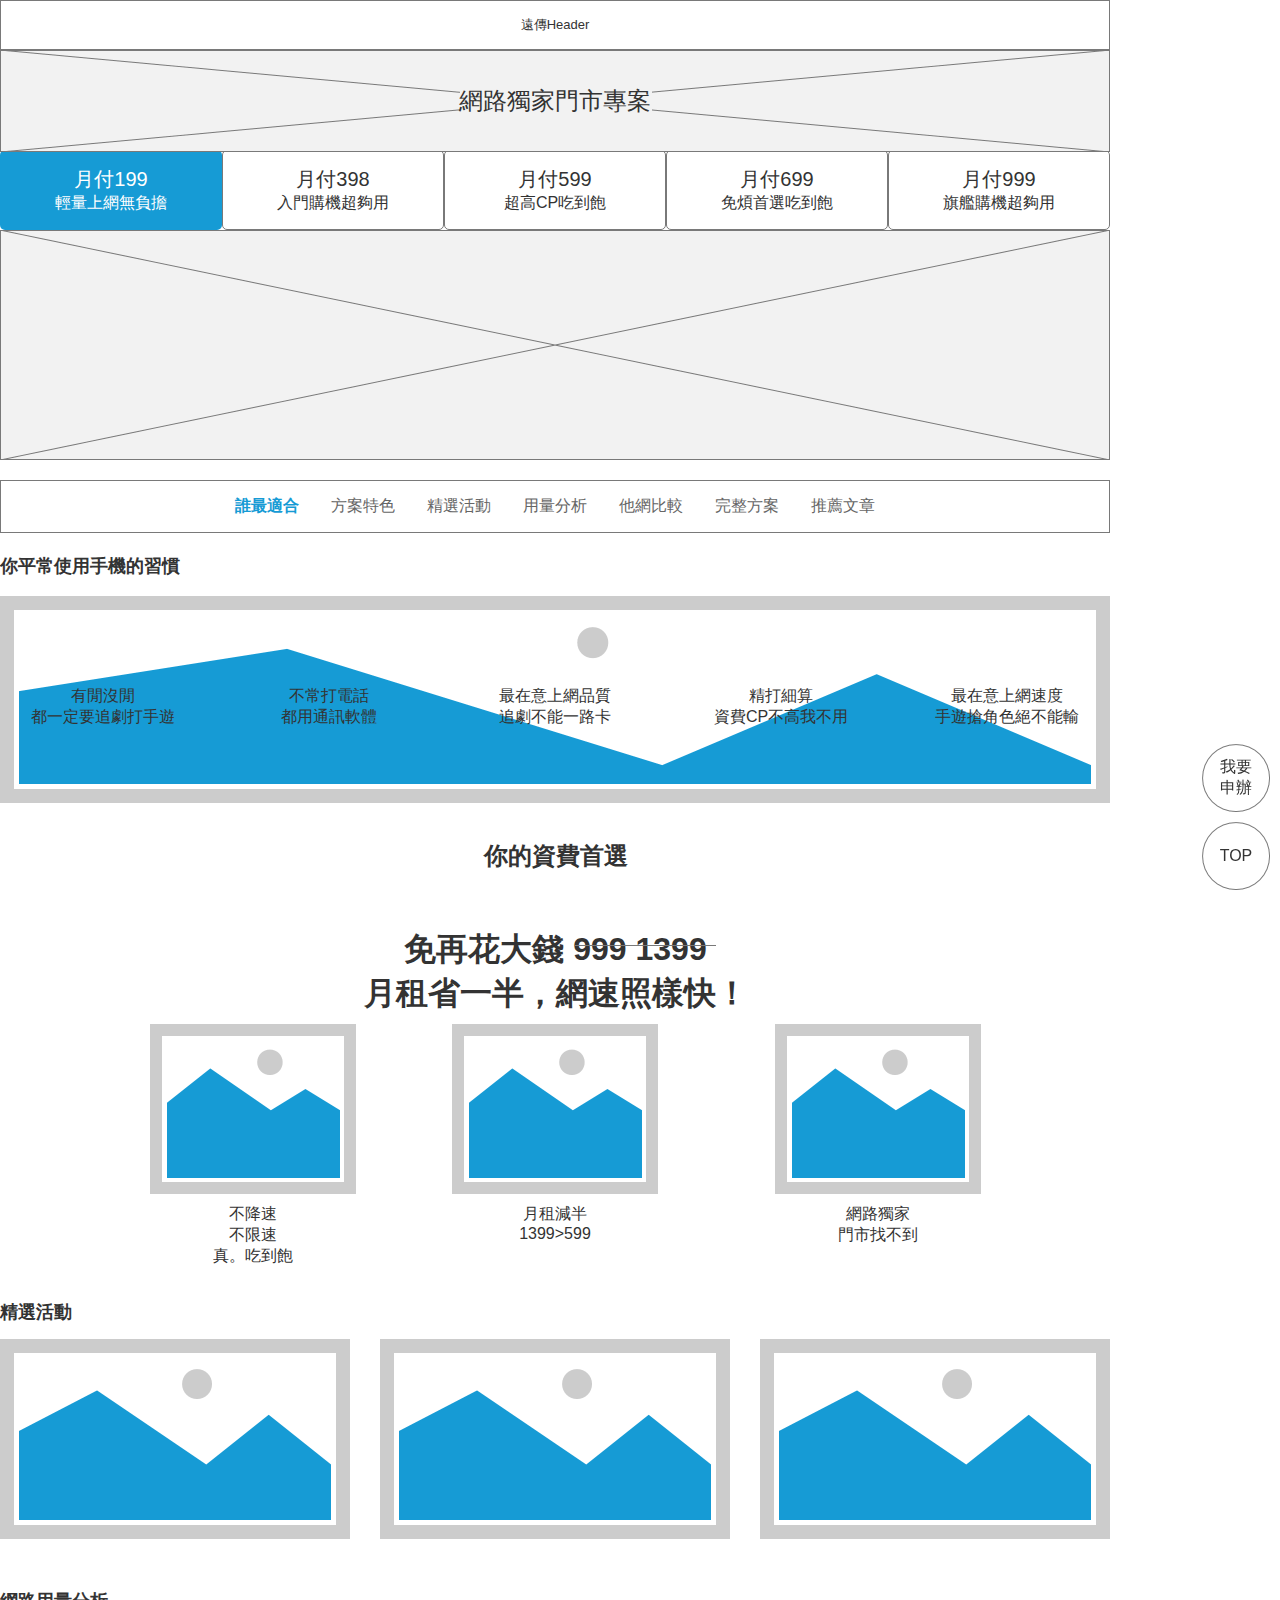
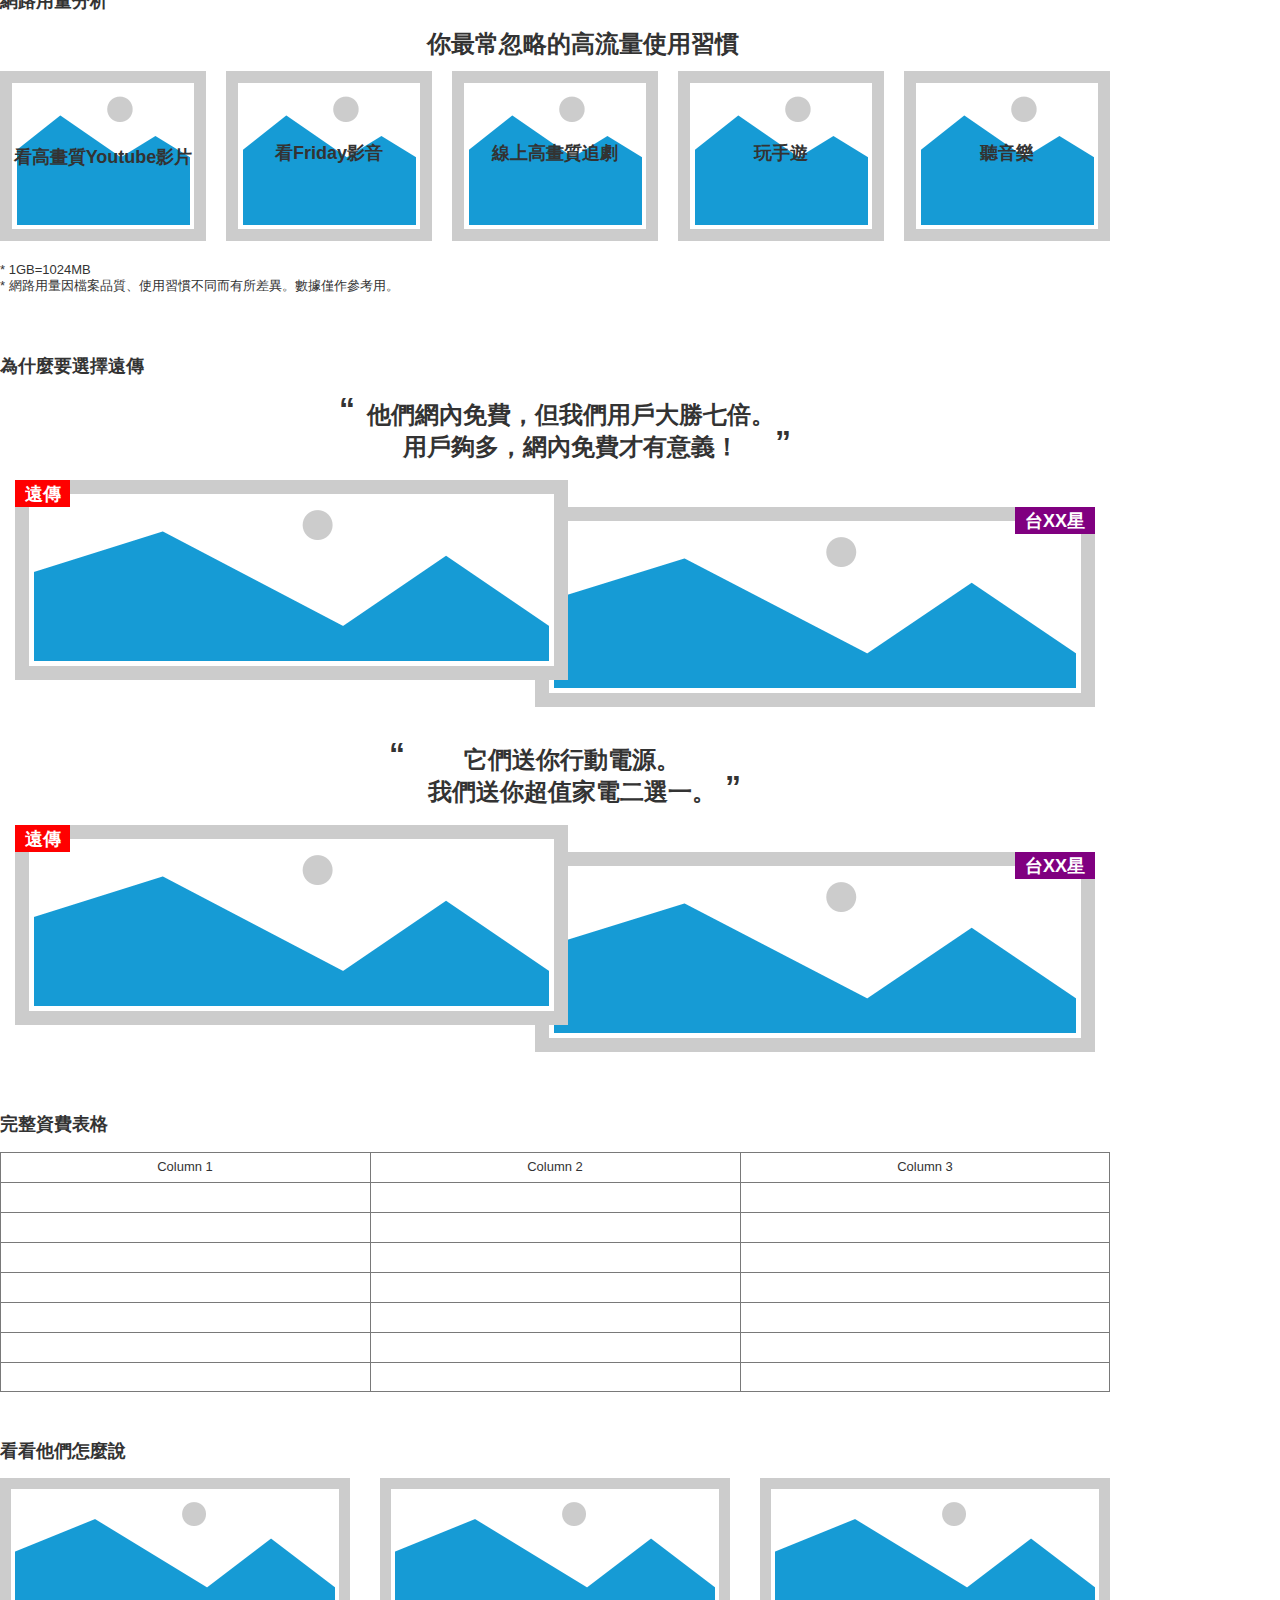
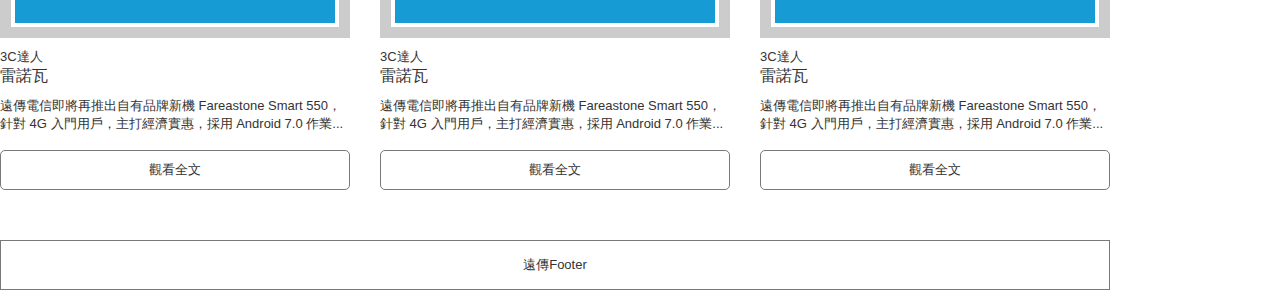
==== commit 8e7477c3: "180420-1" ====
--- a/prototype/desktop.html
+++ b/prototype/desktop.html
@@ -51,89 +51,88 @@
   <body>
     <div id="base" class="">
 
+      <!-- Unnamed (global-fetnet-footer) -->
+
       <!-- Unnamed (Rectangle) -->
-      <div id="u0" class="ax_default box_1">
-        <div id="u0_div" class=""></div>
+      <div id="u1" class="ax_default box_1">
+        <div id="u1_div" class=""></div>
         <!-- Unnamed () -->
-        <div id="u1" class="text" style="visibility: visible;">
-          <p><span style="font-family:'Arial Negreta', 'Arial Normal', 'Arial';font-weight:700;color:#169BD5;">誰最適合</span><span style="font-family:'Arial Normal', 'Arial';font-weight:400;color:#169BD5;">　　</span><span style="font-family:'Arial Normal', 'Arial';font-weight:400;color:#666666;">方案特色　　精選活動　　用量分析　　他網比較　　完整方案　　推薦文章</span></p>
-        </div>
-      </div>
-
-      <!-- Unnamed (global-fetnet-footer) -->
-
-      <!-- Unnamed (Rectangle) -->
-      <div id="u3" class="ax_default box_1">
-        <div id="u3_div" class=""></div>
-        <!-- Unnamed () -->
-        <div id="u4" class="text" style="visibility: visible;">
+        <div id="u2" class="text" style="visibility: visible;">
           <p><span>遠傳Footer</span></p>
         </div>
       </div>
 
-      <!-- Unnamed (global-fetnet-header) -->
-
-      <!-- Unnamed (Rectangle) -->
-      <div id="u6" class="ax_default box_1">
-        <div id="u6_div" class=""></div>
-        <!-- Unnamed () -->
-        <div id="u7" class="text" style="visibility: visible;">
-          <p><span>遠傳Header</span></p>
+      <!-- Unnamed (Dynamic Panel) -->
+      <div id="u3" class="ax_default">
+        <div id="u3_state0" class="panel_state" data-label="State1">
+          <div id="u3_state0_content" class="panel_state_content">
+
+            <!-- Unnamed (global-fetnet-header) -->
+
+            <!-- Unnamed (Rectangle) -->
+            <div id="u5" class="ax_default box_1">
+              <div id="u5_div" class=""></div>
+              <!-- Unnamed () -->
+              <div id="u6" class="text" style="visibility: visible;">
+                <p><span>遠傳Header</span></p>
+              </div>
+            </div>
+          </div>
         </div>
       </div>
 
       <!-- Unnamed (section-相關文章) -->
 
       <!-- Unnamed (Group) -->
-      <div id="u9" class="ax_default">
-
-        <!-- Unnamed (Rectangle) -->
-        <div id="u10" class="ax_default heading_3">
-          <div id="u10_div" class=""></div>
-          <!-- Unnamed () -->
-          <div id="u11" class="text" style="visibility: visible;">
+      <div id="u8" class="ax_default">
+
+        <!-- Unnamed (Rectangle) -->
+        <div id="u9" class="ax_default heading_3">
+          <div id="u9_div" class=""></div>
+          <!-- Unnamed () -->
+          <div id="u10" class="text" style="visibility: visible;">
             <p><span>看看他們怎麼說</span></p>
           </div>
         </div>
 
         <!-- Unnamed (Group) -->
-        <div id="u12" class="ax_default">
+        <div id="u11" class="ax_default">
 
           <!-- Unnamed (Group) -->
-          <div id="u13" class="ax_default">
+          <div id="u12" class="ax_default">
 
             <!-- Unnamed (Image) -->
-            <div id="u14" class="ax_default image">
-              <img id="u14_img" class="img " src="images/desktop/u14.png"/>
-              <!-- Unnamed () -->
-              <div id="u15" class="text" style="display: none; visibility: hidden">
+            <div id="u13" class="ax_default image">
+              <img id="u13_img" class="img " src="images/desktop/u13.png"/>
+              <!-- Unnamed () -->
+              <div id="u14" class="text" style="display: none; visibility: hidden">
                 <p><span></span></p>
               </div>
             </div>
 
             <!-- Unnamed (Rectangle) -->
-            <div id="u16" class="ax_default heading_3">
-              <div id="u16_div" class=""></div>
-              <!-- Unnamed () -->
-              <div id="u17" class="text" style="visibility: visible;">
+            <div id="u15" class="ax_default heading_3">
+              <div id="u15_div" class=""></div>
+              <!-- Unnamed () -->
+              <div id="u16" class="text" style="visibility: visible;">
                 <p style="font-size:13px;"><span>3C達人</span></p><p style="font-size:16px;"><span>雷諾瓦</span></p>
               </div>
             </div>
 
             <!-- Unnamed (Rectangle) -->
-            <div id="u18" class="ax_default heading_3">
-              <div id="u18_div" class=""></div>
-              <!-- Unnamed () -->
-              <div id="u19" class="text" style="visibility: visible;">
+            <div id="u17" class="ax_default heading_3">
+              <div id="u17_div" class=""></div>
+              <!-- Unnamed () -->
+              <div id="u18" class="text" style="visibility: visible;">
                 <p><span>遠傳電信即將再推出自有品牌新機 Fareastone Smart 550，針對 4G 入門用戶，主打經濟實惠，採用 Android 7.0 作業...</span></p>
               </div>
             </div>
 
             <!-- Unnamed (Rectangle) -->
-            <div id="u20" class="ax_default button">
-              <div id="u20_div" class=""></div>
-              <!-- Unnamed () -->
-              <div id="u21" class="text" style="visibility: visible;">
+            <div id="u19" class="ax_default button">
+              <div id="u19_div" class=""></div>
+              <!-- Unnamed () -->
+              <div id="u20" class="text" style="visibility: visible;">
                 <p><span>觀看全文</span></p>
               </div>
             </div>
@@ -141,43 +140,43 @@
         </div>
 
         <!-- Unnamed (Group) -->
-        <div id="u22" class="ax_default">
+        <div id="u21" class="ax_default">
 
           <!-- Unnamed (Group) -->
-          <div id="u23" class="ax_default">
+          <div id="u22" class="ax_default">
 
             <!-- Unnamed (Image) -->
-            <div id="u24" class="ax_default image">
-              <img id="u24_img" class="img " src="images/desktop/u14.png"/>
-              <!-- Unnamed () -->
-              <div id="u25" class="text" style="display: none; visibility: hidden">
+            <div id="u23" class="ax_default image">
+              <img id="u23_img" class="img " src="images/desktop/u13.png"/>
+              <!-- Unnamed () -->
+              <div id="u24" class="text" style="display: none; visibility: hidden">
                 <p><span></span></p>
               </div>
             </div>
 
             <!-- Unnamed (Rectangle) -->
-            <div id="u26" class="ax_default heading_3">
-              <div id="u26_div" class=""></div>
-              <!-- Unnamed () -->
-              <div id="u27" class="text" style="visibility: visible;">
+            <div id="u25" class="ax_default heading_3">
+              <div id="u25_div" class=""></div>
+              <!-- Unnamed () -->
+              <div id="u26" class="text" style="visibility: visible;">
                 <p style="font-size:13px;"><span>3C達人</span></p><p style="font-size:16px;"><span>雷諾瓦</span></p>
               </div>
             </div>
 
             <!-- Unnamed (Rectangle) -->
-            <div id="u28" class="ax_default heading_3">
-              <div id="u28_div" class=""></div>
-              <!-- Unnamed () -->
-              <div id="u29" class="text" style="visibility: visible;">
+            <div id="u27" class="ax_default heading_3">
+              <div id="u27_div" class=""></div>
+              <!-- Unnamed () -->
+              <div id="u28" class="text" style="visibility: visible;">
                 <p><span>遠傳電信即將再推出自有品牌新機 Fareastone Smart 550，針對 4G 入門用戶，主打經濟實惠，採用 Android 7.0 作業...</span></p>
               </div>
             </div>
 
             <!-- Unnamed (Rectangle) -->
-            <div id="u30" class="ax_default button">
-              <div id="u30_div" class=""></div>
-              <!-- Unnamed () -->
-              <div id="u31" class="text" style="visibility: visible;">
+            <div id="u29" class="ax_default button">
+              <div id="u29_div" class=""></div>
+              <!-- Unnamed () -->
+              <div id="u30" class="text" style="visibility: visible;">
                 <p><span>觀看全文</span></p>
               </div>
             </div>
@@ -185,43 +184,43 @@
         </div>
 
         <!-- Unnamed (Group) -->
-        <div id="u32" class="ax_default">
+        <div id="u31" class="ax_default">
 
           <!-- Unnamed (Group) -->
-          <div id="u33" class="ax_default">
+          <div id="u32" class="ax_default">
 
             <!-- Unnamed (Image) -->
-            <div id="u34" class="ax_default image">
-              <img id="u34_img" class="img " src="images/desktop/u14.png"/>
-              <!-- Unnamed () -->
-              <div id="u35" class="text" style="display: none; visibility: hidden">
+            <div id="u33" class="ax_default image">
+              <img id="u33_img" class="img " src="images/desktop/u13.png"/>
+              <!-- Unnamed () -->
+              <div id="u34" class="text" style="display: none; visibility: hidden">
                 <p><span></span></p>
               </div>
             </div>
 
             <!-- Unnamed (Rectangle) -->
-            <div id="u36" class="ax_default heading_3">
-              <div id="u36_div" class=""></div>
-              <!-- Unnamed () -->
-              <div id="u37" class="text" style="visibility: visible;">
+            <div id="u35" class="ax_default heading_3">
+              <div id="u35_div" class=""></div>
+              <!-- Unnamed () -->
+              <div id="u36" class="text" style="visibility: visible;">
                 <p style="font-size:13px;"><span>3C達人</span></p><p style="font-size:16px;"><span>雷諾瓦</span></p>
               </div>
             </div>
 
             <!-- Unnamed (Rectangle) -->
-            <div id="u38" class="ax_default heading_3">
-              <div id="u38_div" class=""></div>
-              <!-- Unnamed () -->
-              <div id="u39" class="text" style="visibility: visible;">
+            <div id="u37" class="ax_default heading_3">
+              <div id="u37_div" class=""></div>
+              <!-- Unnamed () -->
+              <div id="u38" class="text" style="visibility: visible;">
                 <p><span>遠傳電信即將再推出自有品牌新機 Fareastone Smart 550，針對 4G 入門用戶，主打經濟實惠，採用 Android 7.0 作業...</span></p>
               </div>
             </div>
 
             <!-- Unnamed (Rectangle) -->
-            <div id="u40" class="ax_default button">
-              <div id="u40_div" class=""></div>
-              <!-- Unnamed () -->
-              <div id="u41" class="text" style="visibility: visible;">
+            <div id="u39" class="ax_default button">
+              <div id="u39_div" class=""></div>
+              <!-- Unnamed () -->
+              <div id="u40" class="text" style="visibility: visible;">
                 <p><span>觀看全文</span></p>
               </div>
             </div>
@@ -232,46 +231,46 @@
       <!-- Unnamed (section-精選活動) -->
 
       <!-- Unnamed (Group) -->
-      <div id="u43" class="ax_default">
-
-        <!-- Unnamed (Rectangle) -->
-        <div id="u44" class="ax_default heading_3">
-          <div id="u44_div" class=""></div>
-          <!-- Unnamed () -->
-          <div id="u45" class="text" style="visibility: visible;">
+      <div id="u42" class="ax_default">
+
+        <!-- Unnamed (Rectangle) -->
+        <div id="u43" class="ax_default heading_3">
+          <div id="u43_div" class=""></div>
+          <!-- Unnamed () -->
+          <div id="u44" class="text" style="visibility: visible;">
             <p><span>精選活動</span></p>
           </div>
         </div>
 
         <!-- Unnamed (Group) -->
-        <div id="u46" class="ax_default">
+        <div id="u45" class="ax_default">
 
           <!-- Unnamed (Group) -->
-          <div id="u47" class="ax_default">
+          <div id="u46" class="ax_default">
 
             <!-- Unnamed (Image) -->
-            <div id="u48" class="ax_default image">
-              <img id="u48_img" class="img " src="images/desktop/u48.png"/>
-              <!-- Unnamed () -->
-              <div id="u49" class="text" style="display: none; visibility: hidden">
+            <div id="u47" class="ax_default image">
+              <img id="u47_img" class="img " src="images/desktop/u47.png"/>
+              <!-- Unnamed () -->
+              <div id="u48" class="text" style="display: none; visibility: hidden">
                 <p><span></span></p>
               </div>
             </div>
 
             <!-- Unnamed (Image) -->
-            <div id="u50" class="ax_default image">
-              <img id="u50_img" class="img " src="images/desktop/u48.png"/>
-              <!-- Unnamed () -->
-              <div id="u51" class="text" style="display: none; visibility: hidden">
+            <div id="u49" class="ax_default image">
+              <img id="u49_img" class="img " src="images/desktop/u47.png"/>
+              <!-- Unnamed () -->
+              <div id="u50" class="text" style="display: none; visibility: hidden">
                 <p><span></span></p>
               </div>
             </div>
 
             <!-- Unnamed (Image) -->
-            <div id="u52" class="ax_default image">
-              <img id="u52_img" class="img " src="images/desktop/u48.png"/>
-              <!-- Unnamed () -->
-              <div id="u53" class="text" style="display: none; visibility: hidden">
+            <div id="u51" class="ax_default image">
+              <img id="u51_img" class="img " src="images/desktop/u47.png"/>
+              <!-- Unnamed () -->
+              <div id="u52" class="text" style="display: none; visibility: hidden">
                 <p><span></span></p>
               </div>
             </div>
@@ -280,132 +279,132 @@
       </div>
 
       <!-- Unnamed (Group) -->
-      <div id="u54" class="ax_default">
-
-        <!-- Unnamed (Rectangle) -->
-        <div id="u55" class="ax_default heading_3">
-          <div id="u55_div" class=""></div>
-          <!-- Unnamed () -->
-          <div id="u56" class="text" style="visibility: visible;">
+      <div id="u53" class="ax_default">
+
+        <!-- Unnamed (Rectangle) -->
+        <div id="u54" class="ax_default heading_3">
+          <div id="u54_div" class=""></div>
+          <!-- Unnamed () -->
+          <div id="u55" class="text" style="visibility: visible;">
             <p><span>網路用量分析</span></p>
           </div>
         </div>
 
         <!-- Unnamed (Group) -->
-        <div id="u57" class="ax_default">
-        </div>
-
-        <!-- Unnamed (Rectangle) -->
-        <div id="u58" class="ax_default paragraph">
-          <div id="u58_div" class=""></div>
-          <!-- Unnamed () -->
-          <div id="u59" class="text" style="visibility: visible;">
+        <div id="u56" class="ax_default">
+        </div>
+
+        <!-- Unnamed (Rectangle) -->
+        <div id="u57" class="ax_default paragraph">
+          <div id="u57_div" class=""></div>
+          <!-- Unnamed () -->
+          <div id="u58" class="text" style="visibility: visible;">
             <p><span>* 1GB=1024MB</span></p><p><span>* 網路用量因檔案品質、使用習慣不同而有所差異。數據僅作參考用。</span></p>
           </div>
         </div>
 
         <!-- Unnamed (Group) -->
-        <div id="u60" class="ax_default">
-
-          <!-- Unnamed (Rectangle) -->
-          <div id="u61" class="ax_default heading_2">
-            <div id="u61_div" class=""></div>
-            <!-- Unnamed () -->
-            <div id="u62" class="text" style="visibility: visible;">
+        <div id="u59" class="ax_default">
+
+          <!-- Unnamed (Rectangle) -->
+          <div id="u60" class="ax_default heading_2">
+            <div id="u60_div" class=""></div>
+            <!-- Unnamed () -->
+            <div id="u61" class="text" style="visibility: visible;">
               <p><span>你最常忽略的高流量使用習慣</span></p>
             </div>
           </div>
         </div>
 
         <!-- Unnamed (Image) -->
-        <div id="u63" class="ax_default image">
-          <img id="u63_img" class="img " src="images/desktop/u63.png"/>
-          <!-- Unnamed () -->
-          <div id="u64" class="text" style="display: none; visibility: hidden">
+        <div id="u62" class="ax_default image">
+          <img id="u62_img" class="img " src="images/desktop/u62.png"/>
+          <!-- Unnamed () -->
+          <div id="u63" class="text" style="display: none; visibility: hidden">
             <p><span></span></p>
           </div>
         </div>
 
         <!-- Unnamed (Image) -->
-        <div id="u65" class="ax_default image">
-          <img id="u65_img" class="img " src="images/desktop/u63.png"/>
-          <!-- Unnamed () -->
-          <div id="u66" class="text" style="display: none; visibility: hidden">
+        <div id="u64" class="ax_default image">
+          <img id="u64_img" class="img " src="images/desktop/u62.png"/>
+          <!-- Unnamed () -->
+          <div id="u65" class="text" style="display: none; visibility: hidden">
             <p><span></span></p>
           </div>
         </div>
 
         <!-- Unnamed (Image) -->
-        <div id="u67" class="ax_default image">
-          <img id="u67_img" class="img " src="images/desktop/u63.png"/>
-          <!-- Unnamed () -->
-          <div id="u68" class="text" style="display: none; visibility: hidden">
+        <div id="u66" class="ax_default image">
+          <img id="u66_img" class="img " src="images/desktop/u62.png"/>
+          <!-- Unnamed () -->
+          <div id="u67" class="text" style="display: none; visibility: hidden">
             <p><span></span></p>
           </div>
         </div>
 
         <!-- Unnamed (Image) -->
-        <div id="u69" class="ax_default image">
-          <img id="u69_img" class="img " src="images/desktop/u63.png"/>
-          <!-- Unnamed () -->
-          <div id="u70" class="text" style="display: none; visibility: hidden">
+        <div id="u68" class="ax_default image">
+          <img id="u68_img" class="img " src="images/desktop/u62.png"/>
+          <!-- Unnamed () -->
+          <div id="u69" class="text" style="display: none; visibility: hidden">
             <p><span></span></p>
           </div>
         </div>
 
         <!-- Unnamed (Rectangle) -->
-        <div id="u71" class="ax_default heading_3">
-          <div id="u71_div" class=""></div>
-          <!-- Unnamed () -->
-          <div id="u72" class="text" style="visibility: visible;">
+        <div id="u70" class="ax_default heading_3">
+          <div id="u70_div" class=""></div>
+          <!-- Unnamed () -->
+          <div id="u71" class="text" style="visibility: visible;">
             <p><span>看Friday影音</span></p>
           </div>
         </div>
 
         <!-- Unnamed (Rectangle) -->
-        <div id="u73" class="ax_default heading_3">
-          <div id="u73_div" class=""></div>
-          <!-- Unnamed () -->
-          <div id="u74" class="text" style="visibility: visible;">
+        <div id="u72" class="ax_default heading_3">
+          <div id="u72_div" class=""></div>
+          <!-- Unnamed () -->
+          <div id="u73" class="text" style="visibility: visible;">
             <p><span>線上高畫質追劇</span></p>
           </div>
         </div>
 
         <!-- Unnamed (Rectangle) -->
-        <div id="u75" class="ax_default heading_3">
-          <div id="u75_div" class=""></div>
-          <!-- Unnamed () -->
-          <div id="u76" class="text" style="visibility: visible;">
+        <div id="u74" class="ax_default heading_3">
+          <div id="u74_div" class=""></div>
+          <!-- Unnamed () -->
+          <div id="u75" class="text" style="visibility: visible;">
             <p><span>玩手遊</span></p>
           </div>
         </div>
 
         <!-- Unnamed (Rectangle) -->
-        <div id="u77" class="ax_default heading_3">
-          <div id="u77_div" class=""></div>
-          <!-- Unnamed () -->
-          <div id="u78" class="text" style="visibility: visible;">
+        <div id="u76" class="ax_default heading_3">
+          <div id="u76_div" class=""></div>
+          <!-- Unnamed () -->
+          <div id="u77" class="text" style="visibility: visible;">
             <p><span>聽音樂</span></p>
           </div>
         </div>
 
         <!-- habbit-btn (Group) -->
-        <div id="u79" class="ax_default" data-label="habbit-btn">
+        <div id="u78" class="ax_default" data-label="habbit-btn">
 
           <!-- Unnamed (Image) -->
-          <div id="u80" class="ax_default image">
-            <img id="u80_img" class="img " src="images/desktop/u63.png"/>
-            <!-- Unnamed () -->
-            <div id="u81" class="text" style="display: none; visibility: hidden">
-              <p><span></span></p>
-            </div>
-          </div>
-
-          <!-- Unnamed (Rectangle) -->
-          <div id="u82" class="ax_default heading_3">
-            <div id="u82_div" class=""></div>
-            <!-- Unnamed () -->
-            <div id="u83" class="text" style="visibility: visible;">
+          <div id="u79" class="ax_default image">
+            <img id="u79_img" class="img " src="images/desktop/u62.png"/>
+            <!-- Unnamed () -->
+            <div id="u80" class="text" style="display: none; visibility: hidden">
+              <p><span></span></p>
+            </div>
+          </div>
+
+          <!-- Unnamed (Rectangle) -->
+          <div id="u81" class="ax_default heading_3">
+            <div id="u81_div" class=""></div>
+            <!-- Unnamed () -->
+            <div id="u82" class="text" style="visibility: visible;">
               <p><span>看高畫質Youtube影片</span></p>
             </div>
           </div>
@@ -413,146 +412,146 @@
       </div>
 
       <!-- Unnamed (Group) -->
-      <div id="u84" class="ax_default">
-
-        <!-- Unnamed (Rectangle) -->
-        <div id="u85" class="ax_default heading_3">
-          <div id="u85_div" class=""></div>
-          <!-- Unnamed () -->
-          <div id="u86" class="text" style="visibility: visible;">
+      <div id="u83" class="ax_default">
+
+        <!-- Unnamed (Rectangle) -->
+        <div id="u84" class="ax_default heading_3">
+          <div id="u84_div" class=""></div>
+          <!-- Unnamed () -->
+          <div id="u85" class="text" style="visibility: visible;">
             <p><span>為什麼要選擇遠傳</span></p>
           </div>
         </div>
 
         <!-- Unnamed (Group) -->
-        <div id="u87" class="ax_default">
-
-          <!-- Unnamed (Rectangle) -->
-          <div id="u88" class="ax_default heading_2">
-            <div id="u88_div" class=""></div>
-            <!-- Unnamed () -->
-            <div id="u89" class="text" style="visibility: visible;">
+        <div id="u86" class="ax_default">
+
+          <!-- Unnamed (Rectangle) -->
+          <div id="u87" class="ax_default heading_2">
+            <div id="u87_div" class=""></div>
+            <!-- Unnamed () -->
+            <div id="u88" class="text" style="visibility: visible;">
               <p><span>他們網內免費，但我們用戶大勝七倍。</span></p><p><span>用戶夠多，網內免費才有意義！</span></p>
             </div>
           </div>
 
           <!-- Unnamed (Rectangle) -->
-          <div id="u90" class="ax_default heading_1">
-            <div id="u90_div" class=""></div>
-            <!-- Unnamed () -->
-            <div id="u91" class="text" style="visibility: visible;">
+          <div id="u89" class="ax_default heading_1">
+            <div id="u89_div" class=""></div>
+            <!-- Unnamed () -->
+            <div id="u90" class="text" style="visibility: visible;">
               <p><span>“</span></p>
             </div>
           </div>
 
           <!-- Unnamed (Rectangle) -->
-          <div id="u92" class="ax_default heading_1">
-            <div id="u92_div" class=""></div>
-            <!-- Unnamed () -->
-            <div id="u93" class="text" style="visibility: visible;">
+          <div id="u91" class="ax_default heading_1">
+            <div id="u91_div" class=""></div>
+            <!-- Unnamed () -->
+            <div id="u92" class="text" style="visibility: visible;">
               <p><span>”</span></p>
             </div>
           </div>
 
           <!-- Unnamed (Image) -->
-          <div id="u94" class="ax_default image">
-            <img id="u94_img" class="img " src="images/desktop/u94.png"/>
-            <!-- Unnamed () -->
-            <div id="u95" class="text" style="display: none; visibility: hidden">
-              <p><span></span></p>
-            </div>
-          </div>
-
-          <!-- Unnamed (Rectangle) -->
-          <div id="u96" class="ax_default heading_3">
-            <div id="u96_div" class=""></div>
-            <!-- Unnamed () -->
-            <div id="u97" class="text" style="visibility: visible;">
+          <div id="u93" class="ax_default image">
+            <img id="u93_img" class="img " src="images/desktop/u93.png"/>
+            <!-- Unnamed () -->
+            <div id="u94" class="text" style="display: none; visibility: hidden">
+              <p><span></span></p>
+            </div>
+          </div>
+
+          <!-- Unnamed (Rectangle) -->
+          <div id="u95" class="ax_default heading_3">
+            <div id="u95_div" class=""></div>
+            <!-- Unnamed () -->
+            <div id="u96" class="text" style="visibility: visible;">
               <p><span>台XX星</span></p>
             </div>
           </div>
 
           <!-- Unnamed (Image) -->
-          <div id="u98" class="ax_default image">
-            <img id="u98_img" class="img " src="images/desktop/u98.png"/>
-            <!-- Unnamed () -->
-            <div id="u99" class="text" style="display: none; visibility: hidden">
-              <p><span></span></p>
-            </div>
-          </div>
-
-          <!-- Unnamed (Rectangle) -->
-          <div id="u100" class="ax_default heading_3">
-            <div id="u100_div" class=""></div>
-            <!-- Unnamed () -->
-            <div id="u101" class="text" style="visibility: visible;">
+          <div id="u97" class="ax_default image">
+            <img id="u97_img" class="img " src="images/desktop/u97.png"/>
+            <!-- Unnamed () -->
+            <div id="u98" class="text" style="display: none; visibility: hidden">
+              <p><span></span></p>
+            </div>
+          </div>
+
+          <!-- Unnamed (Rectangle) -->
+          <div id="u99" class="ax_default heading_3">
+            <div id="u99_div" class=""></div>
+            <!-- Unnamed () -->
+            <div id="u100" class="text" style="visibility: visible;">
               <p><span>遠傳</span></p>
             </div>
           </div>
         </div>
 
         <!-- Unnamed (Group) -->
-        <div id="u102" class="ax_default">
-
-          <!-- Unnamed (Rectangle) -->
-          <div id="u103" class="ax_default heading_2">
-            <div id="u103_div" class=""></div>
-            <!-- Unnamed () -->
-            <div id="u104" class="text" style="visibility: visible;">
+        <div id="u101" class="ax_default">
+
+          <!-- Unnamed (Rectangle) -->
+          <div id="u102" class="ax_default heading_2">
+            <div id="u102_div" class=""></div>
+            <!-- Unnamed () -->
+            <div id="u103" class="text" style="visibility: visible;">
               <p><span>它們送你行動電源。</span></p><p><span>我們送你超值家電二選一。</span></p>
             </div>
           </div>
 
           <!-- Unnamed (Rectangle) -->
-          <div id="u105" class="ax_default heading_1">
-            <div id="u105_div" class=""></div>
-            <!-- Unnamed () -->
-            <div id="u106" class="text" style="visibility: visible;">
+          <div id="u104" class="ax_default heading_1">
+            <div id="u104_div" class=""></div>
+            <!-- Unnamed () -->
+            <div id="u105" class="text" style="visibility: visible;">
               <p><span>“</span></p>
             </div>
           </div>
 
           <!-- Unnamed (Rectangle) -->
-          <div id="u107" class="ax_default heading_1">
-            <div id="u107_div" class=""></div>
-            <!-- Unnamed () -->
-            <div id="u108" class="text" style="visibility: visible;">
+          <div id="u106" class="ax_default heading_1">
+            <div id="u106_div" class=""></div>
+            <!-- Unnamed () -->
+            <div id="u107" class="text" style="visibility: visible;">
               <p><span>”</span></p>
             </div>
           </div>
 
           <!-- Unnamed (Image) -->
-          <div id="u109" class="ax_default image">
-            <img id="u109_img" class="img " src="images/desktop/u94.png"/>
-            <!-- Unnamed () -->
-            <div id="u110" class="text" style="display: none; visibility: hidden">
-              <p><span></span></p>
-            </div>
-          </div>
-
-          <!-- Unnamed (Rectangle) -->
-          <div id="u111" class="ax_default heading_3">
-            <div id="u111_div" class=""></div>
-            <!-- Unnamed () -->
-            <div id="u112" class="text" style="visibility: visible;">
+          <div id="u108" class="ax_default image">
+            <img id="u108_img" class="img " src="images/desktop/u93.png"/>
+            <!-- Unnamed () -->
+            <div id="u109" class="text" style="display: none; visibility: hidden">
+              <p><span></span></p>
+            </div>
+          </div>
+
+          <!-- Unnamed (Rectangle) -->
+          <div id="u110" class="ax_default heading_3">
+            <div id="u110_div" class=""></div>
+            <!-- Unnamed () -->
+            <div id="u111" class="text" style="visibility: visible;">
               <p><span>台XX星</span></p>
             </div>
           </div>
 
           <!-- Unnamed (Image) -->
-          <div id="u113" class="ax_default image">
-            <img id="u113_img" class="img " src="images/desktop/u98.png"/>
-            <!-- Unnamed () -->
-            <div id="u114" class="text" style="display: none; visibility: hidden">
-              <p><span></span></p>
-            </div>
-          </div>
-
-          <!-- Unnamed (Rectangle) -->
-          <div id="u115" class="ax_default heading_3">
-            <div id="u115_div" class=""></div>
-            <!-- Unnamed () -->
-            <div id="u116" class="text" style="visibility: visible;">
+          <div id="u112" class="ax_default image">
+            <img id="u112_img" class="img " src="images/desktop/u97.png"/>
+            <!-- Unnamed () -->
+            <div id="u113" class="text" style="display: none; visibility: hidden">
+              <p><span></span></p>
+            </div>
+          </div>
+
+          <!-- Unnamed (Rectangle) -->
+          <div id="u114" class="ax_default heading_3">
+            <div id="u114_div" class=""></div>
+            <!-- Unnamed () -->
+            <div id="u115" class="text" style="visibility: visible;">
               <p><span>遠傳</span></p>
             </div>
           </div>
@@ -560,232 +559,232 @@
       </div>
 
       <!-- Unnamed (Group) -->
-      <div id="u117" class="ax_default">
-
-        <!-- Unnamed (Rectangle) -->
-        <div id="u118" class="ax_default heading_3">
-          <div id="u118_div" class=""></div>
-          <!-- Unnamed () -->
-          <div id="u119" class="text" style="visibility: visible;">
+      <div id="u116" class="ax_default">
+
+        <!-- Unnamed (Rectangle) -->
+        <div id="u117" class="ax_default heading_3">
+          <div id="u117_div" class=""></div>
+          <!-- Unnamed () -->
+          <div id="u118" class="text" style="visibility: visible;">
             <p><span>完整資費表格</span></p>
           </div>
         </div>
 
         <!-- Unnamed (Table) -->
-        <div id="u120" class="ax_default">
-
-          <!-- Unnamed (Table Cell) -->
-          <div id="u121" class="ax_default table_cell">
-            <img id="u121_img" class="img " src="images/desktop/u121.png"/>
-            <!-- Unnamed () -->
-            <div id="u122" class="text" style="visibility: visible;">
+        <div id="u119" class="ax_default">
+
+          <!-- Unnamed (Table Cell) -->
+          <div id="u120" class="ax_default table_cell">
+            <img id="u120_img" class="img " src="images/desktop/u120.png"/>
+            <!-- Unnamed () -->
+            <div id="u121" class="text" style="visibility: visible;">
               <p><span>Column 1</span></p>
             </div>
           </div>
 
           <!-- Unnamed (Table Cell) -->
-          <div id="u123" class="ax_default table_cell">
-            <img id="u123_img" class="img " src="images/desktop/u121.png"/>
-            <!-- Unnamed () -->
-            <div id="u124" class="text" style="visibility: visible;">
+          <div id="u122" class="ax_default table_cell">
+            <img id="u122_img" class="img " src="images/desktop/u120.png"/>
+            <!-- Unnamed () -->
+            <div id="u123" class="text" style="visibility: visible;">
               <p><span>Column 2</span></p>
             </div>
           </div>
 
           <!-- Unnamed (Table Cell) -->
-          <div id="u125" class="ax_default table_cell">
-            <img id="u125_img" class="img " src="images/desktop/u125.png"/>
-            <!-- Unnamed () -->
-            <div id="u126" class="text" style="visibility: visible;">
+          <div id="u124" class="ax_default table_cell">
+            <img id="u124_img" class="img " src="images/desktop/u124.png"/>
+            <!-- Unnamed () -->
+            <div id="u125" class="text" style="visibility: visible;">
               <p><span>Column 3</span></p>
             </div>
           </div>
 
           <!-- Unnamed (Table Cell) -->
-          <div id="u127" class="ax_default table_cell">
-            <img id="u127_img" class="img " src="images/desktop/u121.png"/>
-            <!-- Unnamed () -->
-            <div id="u128" class="text" style="display: none; visibility: hidden">
-              <p><span></span></p>
-            </div>
-          </div>
-
-          <!-- Unnamed (Table Cell) -->
-          <div id="u129" class="ax_default table_cell">
-            <img id="u129_img" class="img " src="images/desktop/u121.png"/>
-            <!-- Unnamed () -->
-            <div id="u130" class="text" style="display: none; visibility: hidden">
-              <p><span></span></p>
-            </div>
-          </div>
-
-          <!-- Unnamed (Table Cell) -->
-          <div id="u131" class="ax_default table_cell">
-            <img id="u131_img" class="img " src="images/desktop/u125.png"/>
-            <!-- Unnamed () -->
-            <div id="u132" class="text" style="display: none; visibility: hidden">
-              <p><span></span></p>
-            </div>
-          </div>
-
-          <!-- Unnamed (Table Cell) -->
-          <div id="u133" class="ax_default table_cell">
-            <img id="u133_img" class="img " src="images/desktop/u121.png"/>
-            <!-- Unnamed () -->
-            <div id="u134" class="text" style="display: none; visibility: hidden">
-              <p><span></span></p>
-            </div>
-          </div>
-
-          <!-- Unnamed (Table Cell) -->
-          <div id="u135" class="ax_default table_cell">
-            <img id="u135_img" class="img " src="images/desktop/u121.png"/>
-            <!-- Unnamed () -->
-            <div id="u136" class="text" style="display: none; visibility: hidden">
-              <p><span></span></p>
-            </div>
-          </div>
-
-          <!-- Unnamed (Table Cell) -->
-          <div id="u137" class="ax_default table_cell">
-            <img id="u137_img" class="img " src="images/desktop/u125.png"/>
-            <!-- Unnamed () -->
-            <div id="u138" class="text" style="display: none; visibility: hidden">
-              <p><span></span></p>
-            </div>
-          </div>
-
-          <!-- Unnamed (Table Cell) -->
-          <div id="u139" class="ax_default table_cell">
-            <img id="u139_img" class="img " src="images/desktop/u121.png"/>
-            <!-- Unnamed () -->
-            <div id="u140" class="text" style="display: none; visibility: hidden">
-              <p><span></span></p>
-            </div>
-          </div>
-
-          <!-- Unnamed (Table Cell) -->
-          <div id="u141" class="ax_default table_cell">
-            <img id="u141_img" class="img " src="images/desktop/u121.png"/>
-            <!-- Unnamed () -->
-            <div id="u142" class="text" style="display: none; visibility: hidden">
-              <p><span></span></p>
-            </div>
-          </div>
-
-          <!-- Unnamed (Table Cell) -->
-          <div id="u143" class="ax_default table_cell">
-            <img id="u143_img" class="img " src="images/desktop/u125.png"/>
-            <!-- Unnamed () -->
-            <div id="u144" class="text" style="display: none; visibility: hidden">
-              <p><span></span></p>
-            </div>
-          </div>
-
-          <!-- Unnamed (Table Cell) -->
-          <div id="u145" class="ax_default table_cell">
-            <img id="u145_img" class="img " src="images/desktop/u121.png"/>
-            <!-- Unnamed () -->
-            <div id="u146" class="text" style="display: none; visibility: hidden">
-              <p><span></span></p>
-            </div>
-          </div>
-
-          <!-- Unnamed (Table Cell) -->
-          <div id="u147" class="ax_default table_cell">
-            <img id="u147_img" class="img " src="images/desktop/u121.png"/>
-            <!-- Unnamed () -->
-            <div id="u148" class="text" style="display: none; visibility: hidden">
-              <p><span></span></p>
-            </div>
-          </div>
-
-          <!-- Unnamed (Table Cell) -->
-          <div id="u149" class="ax_default table_cell">
-            <img id="u149_img" class="img " src="images/desktop/u125.png"/>
-            <!-- Unnamed () -->
-            <div id="u150" class="text" style="display: none; visibility: hidden">
-              <p><span></span></p>
-            </div>
-          </div>
-
-          <!-- Unnamed (Table Cell) -->
-          <div id="u151" class="ax_default table_cell">
-            <img id="u151_img" class="img " src="images/desktop/u121.png"/>
-            <!-- Unnamed () -->
-            <div id="u152" class="text" style="display: none; visibility: hidden">
-              <p><span></span></p>
-            </div>
-          </div>
-
-          <!-- Unnamed (Table Cell) -->
-          <div id="u153" class="ax_default table_cell">
-            <img id="u153_img" class="img " src="images/desktop/u121.png"/>
-            <!-- Unnamed () -->
-            <div id="u154" class="text" style="display: none; visibility: hidden">
-              <p><span></span></p>
-            </div>
-          </div>
-
-          <!-- Unnamed (Table Cell) -->
-          <div id="u155" class="ax_default table_cell">
-            <img id="u155_img" class="img " src="images/desktop/u125.png"/>
-            <!-- Unnamed () -->
-            <div id="u156" class="text" style="display: none; visibility: hidden">
-              <p><span></span></p>
-            </div>
-          </div>
-
-          <!-- Unnamed (Table Cell) -->
-          <div id="u157" class="ax_default table_cell">
-            <img id="u157_img" class="img " src="images/desktop/u121.png"/>
-            <!-- Unnamed () -->
-            <div id="u158" class="text" style="display: none; visibility: hidden">
-              <p><span></span></p>
-            </div>
-          </div>
-
-          <!-- Unnamed (Table Cell) -->
-          <div id="u159" class="ax_default table_cell">
-            <img id="u159_img" class="img " src="images/desktop/u121.png"/>
-            <!-- Unnamed () -->
-            <div id="u160" class="text" style="display: none; visibility: hidden">
-              <p><span></span></p>
-            </div>
-          </div>
-
-          <!-- Unnamed (Table Cell) -->
-          <div id="u161" class="ax_default table_cell">
-            <img id="u161_img" class="img " src="images/desktop/u125.png"/>
-            <!-- Unnamed () -->
-            <div id="u162" class="text" style="display: none; visibility: hidden">
-              <p><span></span></p>
-            </div>
-          </div>
-
-          <!-- Unnamed (Table Cell) -->
-          <div id="u163" class="ax_default table_cell">
-            <img id="u163_img" class="img " src="images/desktop/u163.png"/>
-            <!-- Unnamed () -->
-            <div id="u164" class="text" style="display: none; visibility: hidden">
-              <p><span></span></p>
-            </div>
-          </div>
-
-          <!-- Unnamed (Table Cell) -->
-          <div id="u165" class="ax_default table_cell">
-            <img id="u165_img" class="img " src="images/desktop/u163.png"/>
-            <!-- Unnamed () -->
-            <div id="u166" class="text" style="display: none; visibility: hidden">
-              <p><span></span></p>
-            </div>
-          </div>
-
-          <!-- Unnamed (Table Cell) -->
-          <div id="u167" class="ax_default table_cell">
-            <img id="u167_img" class="img " src="images/desktop/u167.png"/>
-            <!-- Unnamed () -->
-            <div id="u168" class="text" style="display: none; visibility: hidden">
+          <div id="u126" class="ax_default table_cell">
+            <img id="u126_img" class="img " src="images/desktop/u120.png"/>
+            <!-- Unnamed () -->
+            <div id="u127" class="text" style="display: none; visibility: hidden">
+              <p><span></span></p>
+            </div>
+          </div>
+
+          <!-- Unnamed (Table Cell) -->
+          <div id="u128" class="ax_default table_cell">
+            <img id="u128_img" class="img " src="images/desktop/u120.png"/>
+            <!-- Unnamed () -->
+            <div id="u129" class="text" style="display: none; visibility: hidden">
+              <p><span></span></p>
+            </div>
+          </div>
+
+          <!-- Unnamed (Table Cell) -->
+          <div id="u130" class="ax_default table_cell">
+            <img id="u130_img" class="img " src="images/desktop/u124.png"/>
+            <!-- Unnamed () -->
+            <div id="u131" class="text" style="display: none; visibility: hidden">
+              <p><span></span></p>
+            </div>
+          </div>
+
+          <!-- Unnamed (Table Cell) -->
+          <div id="u132" class="ax_default table_cell">
+            <img id="u132_img" class="img " src="images/desktop/u120.png"/>
+            <!-- Unnamed () -->
+            <div id="u133" class="text" style="display: none; visibility: hidden">
+              <p><span></span></p>
+            </div>
+          </div>
+
+          <!-- Unnamed (Table Cell) -->
+          <div id="u134" class="ax_default table_cell">
+            <img id="u134_img" class="img " src="images/desktop/u120.png"/>
+            <!-- Unnamed () -->
+            <div id="u135" class="text" style="display: none; visibility: hidden">
+              <p><span></span></p>
+            </div>
+          </div>
+
+          <!-- Unnamed (Table Cell) -->
+          <div id="u136" class="ax_default table_cell">
+            <img id="u136_img" class="img " src="images/desktop/u124.png"/>
+            <!-- Unnamed () -->
+            <div id="u137" class="text" style="display: none; visibility: hidden">
+              <p><span></span></p>
+            </div>
+          </div>
+
+          <!-- Unnamed (Table Cell) -->
+          <div id="u138" class="ax_default table_cell">
+            <img id="u138_img" class="img " src="images/desktop/u120.png"/>
+            <!-- Unnamed () -->
+            <div id="u139" class="text" style="display: none; visibility: hidden">
+              <p><span></span></p>
+            </div>
+          </div>
+
+          <!-- Unnamed (Table Cell) -->
+          <div id="u140" class="ax_default table_cell">
+            <img id="u140_img" class="img " src="images/desktop/u120.png"/>
+            <!-- Unnamed () -->
+            <div id="u141" class="text" style="display: none; visibility: hidden">
+              <p><span></span></p>
+            </div>
+          </div>
+
+          <!-- Unnamed (Table Cell) -->
+          <div id="u142" class="ax_default table_cell">
+            <img id="u142_img" class="img " src="images/desktop/u124.png"/>
+            <!-- Unnamed () -->
+            <div id="u143" class="text" style="display: none; visibility: hidden">
+              <p><span></span></p>
+            </div>
+          </div>
+
+          <!-- Unnamed (Table Cell) -->
+          <div id="u144" class="ax_default table_cell">
+            <img id="u144_img" class="img " src="images/desktop/u120.png"/>
+            <!-- Unnamed () -->
+            <div id="u145" class="text" style="display: none; visibility: hidden">
+              <p><span></span></p>
+            </div>
+          </div>
+
+          <!-- Unnamed (Table Cell) -->
+          <div id="u146" class="ax_default table_cell">
+            <img id="u146_img" class="img " src="images/desktop/u120.png"/>
+            <!-- Unnamed () -->
+            <div id="u147" class="text" style="display: none; visibility: hidden">
+              <p><span></span></p>
+            </div>
+          </div>
+
+          <!-- Unnamed (Table Cell) -->
+          <div id="u148" class="ax_default table_cell">
+            <img id="u148_img" class="img " src="images/desktop/u124.png"/>
+            <!-- Unnamed () -->
+            <div id="u149" class="text" style="display: none; visibility: hidden">
+              <p><span></span></p>
+            </div>
+          </div>
+
+          <!-- Unnamed (Table Cell) -->
+          <div id="u150" class="ax_default table_cell">
+            <img id="u150_img" class="img " src="images/desktop/u120.png"/>
+            <!-- Unnamed () -->
+            <div id="u151" class="text" style="display: none; visibility: hidden">
+              <p><span></span></p>
+            </div>
+          </div>
+
+          <!-- Unnamed (Table Cell) -->
+          <div id="u152" class="ax_default table_cell">
+            <img id="u152_img" class="img " src="images/desktop/u120.png"/>
+            <!-- Unnamed () -->
+            <div id="u153" class="text" style="display: none; visibility: hidden">
+              <p><span></span></p>
+            </div>
+          </div>
+
+          <!-- Unnamed (Table Cell) -->
+          <div id="u154" class="ax_default table_cell">
+            <img id="u154_img" class="img " src="images/desktop/u124.png"/>
+            <!-- Unnamed () -->
+            <div id="u155" class="text" style="display: none; visibility: hidden">
+              <p><span></span></p>
+            </div>
+          </div>
+
+          <!-- Unnamed (Table Cell) -->
+          <div id="u156" class="ax_default table_cell">
+            <img id="u156_img" class="img " src="images/desktop/u120.png"/>
+            <!-- Unnamed () -->
+            <div id="u157" class="text" style="display: none; visibility: hidden">
+              <p><span></span></p>
+            </div>
+          </div>
+
+          <!-- Unnamed (Table Cell) -->
+          <div id="u158" class="ax_default table_cell">
+            <img id="u158_img" class="img " src="images/desktop/u120.png"/>
+            <!-- Unnamed () -->
+            <div id="u159" class="text" style="display: none; visibility: hidden">
+              <p><span></span></p>
+            </div>
+          </div>
+
+          <!-- Unnamed (Table Cell) -->
+          <div id="u160" class="ax_default table_cell">
+            <img id="u160_img" class="img " src="images/desktop/u124.png"/>
+            <!-- Unnamed () -->
+            <div id="u161" class="text" style="display: none; visibility: hidden">
+              <p><span></span></p>
+            </div>
+          </div>
+
+          <!-- Unnamed (Table Cell) -->
+          <div id="u162" class="ax_default table_cell">
+            <img id="u162_img" class="img " src="images/desktop/u162.png"/>
+            <!-- Unnamed () -->
+            <div id="u163" class="text" style="display: none; visibility: hidden">
+              <p><span></span></p>
+            </div>
+          </div>
+
+          <!-- Unnamed (Table Cell) -->
+          <div id="u164" class="ax_default table_cell">
+            <img id="u164_img" class="img " src="images/desktop/u162.png"/>
+            <!-- Unnamed () -->
+            <div id="u165" class="text" style="display: none; visibility: hidden">
+              <p><span></span></p>
+            </div>
+          </div>
+
+          <!-- Unnamed (Table Cell) -->
+          <div id="u166" class="ax_default table_cell">
+            <img id="u166_img" class="img " src="images/desktop/u166.png"/>
+            <!-- Unnamed () -->
+            <div id="u167" class="text" style="display: none; visibility: hidden">
               <p><span></span></p>
             </div>
           </div>
@@ -793,271 +792,278 @@
       </div>
 
       <!-- Unnamed (Group) -->
-      <div id="u169" class="ax_default">
-
-        <!-- Unnamed (Rectangle) -->
-        <div id="u170" class="ax_default primary_button">
-          <div id="u170_div" class=""></div>
-          <!-- Unnamed () -->
-          <div id="u171" class="text" style="visibility: visible;">
+      <div id="u168" class="ax_default">
+
+        <!-- Unnamed (Rectangle) -->
+        <div id="u169" class="ax_default primary_button">
+          <div id="u169_div" class=""></div>
+          <!-- Unnamed () -->
+          <div id="u170" class="text" style="visibility: visible;">
             <p style="font-size:20px;"><span>月付199</span></p><p style="font-size:16px;"><span>輕量上網無負擔</span></p>
           </div>
         </div>
 
         <!-- Unnamed (Rectangle) -->
-        <div id="u172" class="ax_default button">
-          <div id="u172_div" class=""></div>
-          <!-- Unnamed () -->
-          <div id="u173" class="text" style="visibility: visible;">
+        <div id="u171" class="ax_default button">
+          <div id="u171_div" class=""></div>
+          <!-- Unnamed () -->
+          <div id="u172" class="text" style="visibility: visible;">
             <p style="font-size:20px;"><span>月付398</span></p><p style="font-size:16px;"><span>入門購機超夠用</span></p>
           </div>
         </div>
 
         <!-- Unnamed (Rectangle) -->
-        <div id="u174" class="ax_default button">
-          <div id="u174_div" class=""></div>
-          <!-- Unnamed () -->
-          <div id="u175" class="text" style="visibility: visible;">
+        <div id="u173" class="ax_default button">
+          <div id="u173_div" class=""></div>
+          <!-- Unnamed () -->
+          <div id="u174" class="text" style="visibility: visible;">
             <p style="font-size:20px;"><span>月付599</span></p><p style="font-size:16px;"><span>超高CP吃到飽</span></p>
           </div>
         </div>
 
         <!-- Unnamed (Rectangle) -->
-        <div id="u176" class="ax_default button">
-          <div id="u176_div" class=""></div>
-          <!-- Unnamed () -->
-          <div id="u177" class="text" style="visibility: visible;">
+        <div id="u175" class="ax_default button">
+          <div id="u175_div" class=""></div>
+          <!-- Unnamed () -->
+          <div id="u176" class="text" style="visibility: visible;">
             <p style="font-size:20px;"><span>月付699</span></p><p style="font-size:16px;"><span>免煩首選吃到飽</span></p>
           </div>
         </div>
 
         <!-- Unnamed (Rectangle) -->
-        <div id="u178" class="ax_default button">
-          <div id="u178_div" class=""></div>
-          <!-- Unnamed () -->
-          <div id="u179" class="text" style="visibility: visible;">
+        <div id="u177" class="ax_default button">
+          <div id="u177_div" class=""></div>
+          <!-- Unnamed () -->
+          <div id="u178" class="text" style="visibility: visible;">
             <p style="font-size:20px;"><span>月付999</span></p><p style="font-size:16px;"><span>旗艦購機超夠用</span></p>
           </div>
         </div>
 
         <!-- Unnamed (Placeholder) -->
-        <div id="u180" class="ax_default placeholder">
-          <img id="u180_img" class="img " src="images/desktop/u180.png"/>
-          <!-- Unnamed () -->
-          <div id="u181" class="text" style="display: none; visibility: hidden">
+        <div id="u179" class="ax_default placeholder">
+          <img id="u179_img" class="img " src="images/desktop/u179.png"/>
+          <!-- Unnamed () -->
+          <div id="u180" class="text" style="display: none; visibility: hidden">
             <p><span></span></p>
           </div>
         </div>
+
+        <!-- Unnamed (Placeholder) -->
+        <div id="u181" class="ax_default placeholder">
+          <img id="u181_img" class="img " src="images/desktop/u181.png"/>
+          <!-- Unnamed () -->
+          <div id="u182" class="text" style="visibility: visible;">
+            <p><span>網路獨家門市專案</span></p>
+          </div>
+        </div>
       </div>
 
       <!-- Unnamed (Group) -->
-      <div id="u182" class="ax_default">
-
-        <!-- Unnamed (Rectangle) -->
-        <div id="u183" class="ax_default heading_3">
-          <div id="u183_div" class=""></div>
-          <!-- Unnamed () -->
-          <div id="u184" class="text" style="visibility: visible;">
+      <div id="u183" class="ax_default">
+
+        <!-- Unnamed (Rectangle) -->
+        <div id="u184" class="ax_default heading_3">
+          <div id="u184_div" class=""></div>
+          <!-- Unnamed () -->
+          <div id="u185" class="text" style="visibility: visible;">
             <p><span>你平常使用手機的習慣</span></p>
           </div>
         </div>
 
         <!-- Unnamed (Image) -->
-        <div id="u185" class="ax_default image">
-          <img id="u185_img" class="img " src="images/desktop/u63.png"/>
-          <!-- Unnamed () -->
-          <div id="u186" class="text" style="display: none; visibility: hidden">
+        <div id="u186" class="ax_default image">
+          <img id="u186_img" class="img " src="images/desktop/u186.png"/>
+          <!-- Unnamed () -->
+          <div id="u187" class="text" style="display: none; visibility: hidden">
             <p><span></span></p>
           </div>
         </div>
 
-        <!-- Unnamed (Image) -->
-        <div id="u187" class="ax_default image">
-          <img id="u187_img" class="img " src="images/desktop/u63.png"/>
-          <!-- Unnamed () -->
-          <div id="u188" class="text" style="display: none; visibility: hidden">
+        <!-- Unnamed (Rectangle) -->
+        <div id="u188" class="ax_default heading_3">
+          <div id="u188_div" class=""></div>
+          <!-- Unnamed () -->
+          <div id="u189" class="text" style="visibility: visible;">
+            <p><span>有閒沒閒</span></p><p><span>都一定要追劇打手遊</span></p>
+          </div>
+        </div>
+
+        <!-- Unnamed (Rectangle) -->
+        <div id="u190" class="ax_default heading_3">
+          <div id="u190_div" class=""></div>
+          <!-- Unnamed () -->
+          <div id="u191" class="text" style="visibility: visible;">
+            <p><span>不常打電話</span></p><p><span>都用通訊軟體</span></p>
+          </div>
+        </div>
+
+        <!-- Unnamed (Rectangle) -->
+        <div id="u192" class="ax_default heading_3">
+          <div id="u192_div" class=""></div>
+          <!-- Unnamed () -->
+          <div id="u193" class="text" style="visibility: visible;">
+            <p><span>最在意上網品質</span></p><p><span>追劇不能一路卡</span></p>
+          </div>
+        </div>
+
+        <!-- Unnamed (Rectangle) -->
+        <div id="u194" class="ax_default heading_3">
+          <div id="u194_div" class=""></div>
+          <!-- Unnamed () -->
+          <div id="u195" class="text" style="visibility: visible;">
+            <p><span>精打細算</span></p><p><span>資費CP不高我不用</span></p>
+          </div>
+        </div>
+
+        <!-- Unnamed (Rectangle) -->
+        <div id="u196" class="ax_default heading_3">
+          <div id="u196_div" class=""></div>
+          <!-- Unnamed () -->
+          <div id="u197" class="text" style="visibility: visible;">
+            <p><span>最在意上網速度</span></p><p><span>手遊搶角色絕不能輸</span></p>
+          </div>
+        </div>
+
+        <!-- Unnamed (Rectangle) -->
+        <div id="u198" class="ax_default heading_2">
+          <div id="u198_div" class=""></div>
+          <!-- Unnamed () -->
+          <div id="u199" class="text" style="visibility: visible;">
+            <p><span>你的資費首選</span></p>
+          </div>
+        </div>
+
+        <!-- Unnamed (Rectangle) -->
+        <div id="u200" class="ax_default heading_1">
+          <div id="u200_div" class=""></div>
+          <!-- Unnamed () -->
+          <div id="u201" class="text" style="visibility: visible;">
+            <p><span>免再花大錢 999 1399</span></p><p><span>月租省一半，網速照樣快！</span></p>
+          </div>
+        </div>
+
+        <!-- Unnamed (Group) -->
+        <div id="u202" class="ax_default">
+
+          <!-- Unnamed (Rectangle) -->
+          <div id="u203" class="ax_default heading_3">
+            <div id="u203_div" class=""></div>
+            <!-- Unnamed () -->
+            <div id="u204" class="text" style="visibility: visible;">
+              <p><span>月租減半</span></p><p><span>1399&gt;599</span></p>
+            </div>
+          </div>
+
+          <!-- Unnamed (Image) -->
+          <div id="u205" class="ax_default image">
+            <img id="u205_img" class="img " src="images/desktop/u62.png"/>
+            <!-- Unnamed () -->
+            <div id="u206" class="text" style="display: none; visibility: hidden">
+              <p><span></span></p>
+            </div>
+          </div>
+
+          <!-- Unnamed (Rectangle) -->
+          <div id="u207" class="ax_default heading_3">
+            <div id="u207_div" class=""></div>
+            <!-- Unnamed () -->
+            <div id="u208" class="text" style="visibility: visible;">
+              <p><span>不降速</span></p><p><span>不限速</span></p><p><span>真。吃到飽</span></p>
+            </div>
+          </div>
+
+          <!-- Unnamed (Image) -->
+          <div id="u209" class="ax_default image">
+            <img id="u209_img" class="img " src="images/desktop/u62.png"/>
+            <!-- Unnamed () -->
+            <div id="u210" class="text" style="display: none; visibility: hidden">
+              <p><span></span></p>
+            </div>
+          </div>
+
+          <!-- Unnamed (Rectangle) -->
+          <div id="u211" class="ax_default heading_3">
+            <div id="u211_div" class=""></div>
+            <!-- Unnamed () -->
+            <div id="u212" class="text" style="visibility: visible;">
+              <p><span>網路獨家</span></p><p><span>門市找不到</span></p>
+            </div>
+          </div>
+
+          <!-- Unnamed (Image) -->
+          <div id="u213" class="ax_default image">
+            <img id="u213_img" class="img " src="images/desktop/u62.png"/>
+            <!-- Unnamed () -->
+            <div id="u214" class="text" style="display: none; visibility: hidden">
+              <p><span></span></p>
+            </div>
+          </div>
+        </div>
+
+        <!-- Unnamed (Horizontal Line) -->
+        <div id="u215" class="ax_default line">
+          <img id="u215_img" class="img " src="images/desktop/u215.png"/>
+          <!-- Unnamed () -->
+          <div id="u216" class="text" style="display: none; visibility: hidden">
             <p><span></span></p>
           </div>
         </div>
-
-        <!-- Unnamed (Image) -->
-        <div id="u189" class="ax_default image">
-          <img id="u189_img" class="img " src="images/desktop/u63.png"/>
-          <!-- Unnamed () -->
-          <div id="u190" class="text" style="display: none; visibility: hidden">
-            <p><span></span></p>
-          </div>
-        </div>
-
-        <!-- Unnamed (Image) -->
-        <div id="u191" class="ax_default image">
-          <img id="u191_img" class="img " src="images/desktop/u63.png"/>
-          <!-- Unnamed () -->
-          <div id="u192" class="text" style="display: none; visibility: hidden">
-            <p><span></span></p>
-          </div>
-        </div>
-
-        <!-- Unnamed (Image) -->
-        <div id="u193" class="ax_default image">
-          <img id="u193_img" class="img " src="images/desktop/u63.png"/>
-          <!-- Unnamed () -->
-          <div id="u194" class="text" style="display: none; visibility: hidden">
-            <p><span></span></p>
-          </div>
-        </div>
-
-        <!-- Unnamed (Rectangle) -->
-        <div id="u195" class="ax_default heading_3">
-          <div id="u195_div" class=""></div>
-          <!-- Unnamed () -->
-          <div id="u196" class="text" style="visibility: visible;">
-            <p><span>有閒沒閒</span></p><p><span>都一定要追劇打手遊</span></p>
-          </div>
-        </div>
-
-        <!-- Unnamed (Rectangle) -->
-        <div id="u197" class="ax_default heading_3">
-          <div id="u197_div" class=""></div>
-          <!-- Unnamed () -->
-          <div id="u198" class="text" style="visibility: visible;">
-            <p><span>不常打電話</span></p><p><span>都用通訊軟體</span></p>
-          </div>
-        </div>
-
-        <!-- Unnamed (Rectangle) -->
-        <div id="u199" class="ax_default heading_3">
-          <div id="u199_div" class=""></div>
-          <!-- Unnamed () -->
-          <div id="u200" class="text" style="visibility: visible;">
-            <p><span>最在意上網品質</span></p><p><span>追劇不能一路卡</span></p>
-          </div>
-        </div>
-
-        <!-- Unnamed (Rectangle) -->
-        <div id="u201" class="ax_default heading_3">
-          <div id="u201_div" class=""></div>
-          <!-- Unnamed () -->
-          <div id="u202" class="text" style="visibility: visible;">
-            <p><span>精打細算</span></p><p><span>資費CP不高我不用</span></p>
-          </div>
-        </div>
-
-        <!-- Unnamed (Rectangle) -->
-        <div id="u203" class="ax_default heading_3">
-          <div id="u203_div" class=""></div>
-          <!-- Unnamed () -->
-          <div id="u204" class="text" style="visibility: visible;">
-            <p><span>最在意上網速度</span></p><p><span>手遊搶角色絕不能輸</span></p>
-          </div>
-        </div>
-
-        <!-- Unnamed (Rectangle) -->
-        <div id="u205" class="ax_default heading_2">
-          <div id="u205_div" class=""></div>
-          <!-- Unnamed () -->
-          <div id="u206" class="text" style="visibility: visible;">
-            <p><span>你的資費首選</span></p>
-          </div>
-        </div>
-
-        <!-- Unnamed (Rectangle) -->
-        <div id="u207" class="ax_default heading_1">
-          <div id="u207_div" class=""></div>
-          <!-- Unnamed () -->
-          <div id="u208" class="text" style="visibility: visible;">
-            <p><span>免再花大錢 999 1399</span></p><p><span>月租省一半，網速照樣快！</span></p>
-          </div>
-        </div>
-
-        <!-- Unnamed (Group) -->
-        <div id="u209" class="ax_default">
-
-          <!-- Unnamed (Rectangle) -->
-          <div id="u210" class="ax_default heading_3">
-            <div id="u210_div" class=""></div>
-            <!-- Unnamed () -->
-            <div id="u211" class="text" style="visibility: visible;">
-              <p><span>月租減半</span></p><p><span>1399&gt;599</span></p>
-            </div>
-          </div>
-
-          <!-- Unnamed (Image) -->
-          <div id="u212" class="ax_default image">
-            <img id="u212_img" class="img " src="images/desktop/u63.png"/>
-            <!-- Unnamed () -->
-            <div id="u213" class="text" style="display: none; visibility: hidden">
-              <p><span></span></p>
-            </div>
-          </div>
-
-          <!-- Unnamed (Rectangle) -->
-          <div id="u214" class="ax_default heading_3">
-            <div id="u214_div" class=""></div>
-            <!-- Unnamed () -->
-            <div id="u215" class="text" style="visibility: visible;">
-              <p><span>不降速</span></p><p><span>不限速</span></p><p><span>真。吃到飽</span></p>
-            </div>
-          </div>
-
-          <!-- Unnamed (Image) -->
-          <div id="u216" class="ax_default image">
-            <img id="u216_img" class="img " src="images/desktop/u63.png"/>
-            <!-- Unnamed () -->
-            <div id="u217" class="text" style="display: none; visibility: hidden">
-              <p><span></span></p>
-            </div>
-          </div>
-
-          <!-- Unnamed (Rectangle) -->
-          <div id="u218" class="ax_default heading_3">
-            <div id="u218_div" class=""></div>
-            <!-- Unnamed () -->
-            <div id="u219" class="text" style="visibility: visible;">
-              <p><span>網路獨家</span></p><p><span>門市找不到</span></p>
-            </div>
-          </div>
-
-          <!-- Unnamed (Image) -->
-          <div id="u220" class="ax_default image">
-            <img id="u220_img" class="img " src="images/desktop/u63.png"/>
-            <!-- Unnamed () -->
-            <div id="u221" class="text" style="display: none; visibility: hidden">
-              <p><span></span></p>
-            </div>
-          </div>
-        </div>
-
-        <!-- Unnamed (Horizontal Line) -->
-        <div id="u222" class="ax_default line">
-          <img id="u222_img" class="img " src="images/desktop/u222.png"/>
-          <!-- Unnamed () -->
-          <div id="u223" class="text" style="display: none; visibility: hidden">
-            <p><span></span></p>
-          </div>
-        </div>
       </div>
 
       <!-- Unnamed (Dynamic Panel) -->
-      <div id="u224" class="ax_default">
-        <div id="u224_state0" class="panel_state" data-label="State1">
-          <div id="u224_state0_content" class="panel_state_content">
+      <div id="u217" class="ax_default">
+        <div id="u217_state0" class="panel_state" data-label="State1">
+          <div id="u217_state0_content" class="panel_state_content">
 
             <!-- btn-cta (Ellipse) -->
-            <div id="u225" class="ax_default ellipse" data-label="btn-cta">
-              <img id="u225_img" class="img " src="images/desktop/btn-cta_u225.png"/>
-              <!-- Unnamed () -->
-              <div id="u226" class="text" style="visibility: visible;">
+            <div id="u218" class="ax_default ellipse" data-label="btn-cta">
+              <img id="u218_img" class="img " src="images/desktop/btn-cta_u218.png"/>
+              <!-- Unnamed () -->
+              <div id="u219" class="text" style="visibility: visible;">
                 <p><span>我要</span></p><p><span>申辦</span></p>
               </div>
             </div>
 
             <!-- btn-top (Ellipse) -->
-            <div id="u227" class="ax_default ellipse" data-label="btn-top">
-              <img id="u227_img" class="img " src="images/desktop/btn-cta_u225.png"/>
-              <!-- Unnamed () -->
-              <div id="u228" class="text" style="visibility: visible;">
+            <div id="u220" class="ax_default ellipse" data-label="btn-top">
+              <img id="u220_img" class="img " src="images/desktop/btn-cta_u218.png"/>
+              <!-- Unnamed () -->
+              <div id="u221" class="text" style="visibility: visible;">
                 <p><span>TOP</span></p>
+              </div>
+            </div>
+          </div>
+        </div>
+      </div>
+
+      <!-- scrolling-nav-desktop (Dynamic Panel) -->
+      <div id="u222" class="ax_default" data-label="scrolling-nav-desktop">
+        <div id="u222_state0" class="panel_state" data-label="State1">
+          <div id="u222_state0_content" class="panel_state_content">
+
+            <!-- Unnamed (Rectangle) -->
+            <div id="u223" class="ax_default box_1">
+              <div id="u223_div" class=""></div>
+              <!-- Unnamed () -->
+              <div id="u224" class="text" style="visibility: visible;">
+                <p><span style="font-family:'Arial Negreta', 'Arial Normal', 'Arial';font-weight:700;color:#169BD5;">誰最適合</span><span style="font-family:'Arial Normal', 'Arial';font-weight:400;color:#169BD5;">　　</span><span style="font-family:'Arial Normal', 'Arial';font-weight:400;color:#666666;">方案特色　　精選活動　　用量分析　　他網比較　　完整方案　　推薦文章</span></p>
+              </div>
+            </div>
+          </div>
+        </div>
+      </div>
+
+      <!-- sticky-nav-desktop (Dynamic Panel) -->
+      <div id="u225" class="ax_default ax_default_hidden" data-label="sticky-nav-desktop" style="display: none; visibility: hidden">
+        <div id="u225_state0" class="panel_state" data-label="State1">
+          <div id="u225_state0_content" class="panel_state_content">
+
+            <!-- Unnamed (Rectangle) -->
+            <div id="u226" class="ax_default box_1">
+              <div id="u226_div" class=""></div>
+              <!-- Unnamed () -->
+              <div id="u227" class="text" style="visibility: visible;">
+                <p><span style="font-family:'Arial Negreta', 'Arial Normal', 'Arial';font-weight:700;color:#169BD5;">誰最適合</span><span style="font-family:'Arial Normal', 'Arial';font-weight:400;color:#169BD5;">　　</span><span style="font-family:'Arial Normal', 'Arial';font-weight:400;color:#666666;">方案特色　　精選活動　　用量分析　　他網比較　　完整方案　　推薦文章</span></p>
               </div>
             </div>
           </div>
--- a/prototype/files/desktop/styles.css
+++ b/prototype/files/desktop/styles.css
@@ -12,12 +12,12 @@
   position:absolute;
   z-index:0;
 }
-#u0_div {
+#u1_div {
   position:absolute;
   left:0px;
   top:0px;
   width:1110px;
-  height:53px;
+  height:50px;
   background:inherit;
   background-color:rgba(255, 255, 255, 1);
   box-sizing:border-box;
@@ -28,24 +28,40 @@
   -moz-box-shadow:none;
   -webkit-box-shadow:none;
   box-shadow:none;
-  font-size:16px;
-}
-#u0 {
-  position:absolute;
-  left:0px;
-  top:410px;
+}
+#u1 {
+  position:absolute;
+  left:0px;
+  top:3440px;
   width:1110px;
-  height:53px;
-  font-size:16px;
-}
-#u1 {
+  height:50px;
+}
+#u2 {
   position:absolute;
   left:2px;
   top:17px;
   width:1106px;
   word-wrap:break-word;
 }
-#u3_div {
+#u3 {
+  position:fixed;
+  left:0px;
+  top:0px;
+}
+#u3_state0 {
+  position:relative;
+  left:0px;
+  top:0px;
+  background-image:none;
+}
+#u3_state0_content {
+  position:absolute;
+  left:0px;
+  top:0px;
+  width:1px;
+  height:1px;
+}
+#u5_div {
   position:absolute;
   left:0px;
   top:0px;
@@ -62,59 +78,28 @@
   -webkit-box-shadow:none;
   box-shadow:none;
 }
-#u3 {
-  position:absolute;
-  left:0px;
-  top:3370px;
+#u5 {
+  position:absolute;
+  left:0px;
+  top:0px;
   width:1110px;
   height:50px;
 }
-#u4 {
+#u6 {
   position:absolute;
   left:2px;
   top:17px;
   width:1106px;
   word-wrap:break-word;
 }
-#u6_div {
-  position:absolute;
-  left:0px;
-  top:0px;
-  width:1110px;
-  height:50px;
-  background:inherit;
-  background-color:rgba(255, 255, 255, 1);
-  box-sizing:border-box;
-  border-width:1px;
-  border-style:solid;
-  border-color:rgba(121, 121, 121, 1);
-  border-radius:0px;
-  -moz-box-shadow:none;
-  -webkit-box-shadow:none;
-  box-shadow:none;
-}
-#u6 {
-  position:absolute;
-  left:0px;
-  top:0px;
-  width:1110px;
-  height:50px;
-}
-#u7 {
-  position:absolute;
-  left:2px;
-  top:17px;
-  width:1106px;
-  word-wrap:break-word;
-}
-#u9 {
+#u8 {
   position:absolute;
   left:0px;
   top:0px;
   width:0px;
   height:0px;
 }
-#u10_div {
+#u9_div {
   position:absolute;
   left:0px;
   top:0px;
@@ -131,52 +116,52 @@
   font-weight:700;
   font-style:normal;
 }
-#u10 {
-  position:absolute;
-  left:0px;
-  top:2969px;
+#u9 {
+  position:absolute;
+  left:0px;
+  top:3039px;
   width:127px;
   height:22px;
   font-family:'Arial Negreta', 'Arial Normal', 'Arial';
   font-weight:700;
   font-style:normal;
 }
-#u11 {
+#u10 {
   position:absolute;
   left:0px;
   top:0px;
   width:127px;
   white-space:nowrap;
 }
-#u12 {
+#u11 {
   position:absolute;
   left:0px;
   top:0px;
   width:0px;
   height:0px;
 }
-#u13 {
+#u12 {
   position:absolute;
   left:0px;
   top:0px;
   width:0px;
   height:0px;
 }
-#u14_img {
+#u13_img {
   position:absolute;
   left:0px;
   top:0px;
   width:350px;
   height:160px;
 }
+#u13 {
+  position:absolute;
+  left:0px;
+  top:3078px;
+  width:350px;
+  height:160px;
+}
 #u14 {
-  position:absolute;
-  left:0px;
-  top:3008px;
-  width:350px;
-  height:160px;
-}
-#u15 {
   position:absolute;
   left:2px;
   top:72px;
@@ -184,7 +169,7 @@
   visibility:hidden;
   word-wrap:break-word;
 }
-#u16_div {
+#u15_div {
   position:absolute;
   left:0px;
   top:0px;
@@ -201,24 +186,24 @@
   font-weight:400;
   font-style:normal;
 }
-#u16 {
-  position:absolute;
-  left:0px;
-  top:3178px;
+#u15 {
+  position:absolute;
+  left:0px;
+  top:3248px;
   width:350px;
   height:42px;
   font-family:'Arial Normal', 'Arial';
   font-weight:400;
   font-style:normal;
 }
-#u17 {
-  position:absolute;
-  left:0px;
-  top:0px;
-  width:350px;
-  word-wrap:break-word;
-}
-#u18_div {
+#u16 {
+  position:absolute;
+  left:0px;
+  top:0px;
+  width:350px;
+  word-wrap:break-word;
+}
+#u17_div {
   position:absolute;
   left:0px;
   top:0px;
@@ -236,10 +221,10 @@
   font-style:normal;
   font-size:13px;
 }
-#u18 {
-  position:absolute;
-  left:0px;
-  top:3227px;
+#u17 {
+  position:absolute;
+  left:0px;
+  top:3297px;
   width:350px;
   height:53px;
   font-family:'Arial Normal', 'Arial';
@@ -247,14 +232,14 @@
   font-style:normal;
   font-size:13px;
 }
-#u19 {
-  position:absolute;
-  left:0px;
-  top:0px;
-  width:350px;
-  word-wrap:break-word;
-}
-#u20_div {
+#u18 {
+  position:absolute;
+  left:0px;
+  top:0px;
+  width:350px;
+  word-wrap:break-word;
+}
+#u19_div {
   position:absolute;
   left:0px;
   top:0px;
@@ -271,49 +256,49 @@
   -webkit-box-shadow:none;
   box-shadow:none;
 }
+#u19 {
+  position:absolute;
+  left:0px;
+  top:3350px;
+  width:350px;
+  height:40px;
+}
 #u20 {
-  position:absolute;
-  left:0px;
-  top:3280px;
-  width:350px;
-  height:40px;
-}
-#u21 {
   position:absolute;
   left:2px;
   top:12px;
   width:346px;
   word-wrap:break-word;
 }
-#u22 {
+#u21 {
   position:absolute;
   left:0px;
   top:0px;
   width:0px;
   height:0px;
 }
-#u23 {
+#u22 {
   position:absolute;
   left:0px;
   top:0px;
   width:0px;
   height:0px;
 }
-#u24_img {
+#u23_img {
   position:absolute;
   left:0px;
   top:0px;
   width:350px;
   height:160px;
 }
+#u23 {
+  position:absolute;
+  left:380px;
+  top:3078px;
+  width:350px;
+  height:160px;
+}
 #u24 {
-  position:absolute;
-  left:380px;
-  top:3008px;
-  width:350px;
-  height:160px;
-}
-#u25 {
   position:absolute;
   left:2px;
   top:72px;
@@ -321,7 +306,7 @@
   visibility:hidden;
   word-wrap:break-word;
 }
-#u26_div {
+#u25_div {
   position:absolute;
   left:0px;
   top:0px;
@@ -338,24 +323,24 @@
   font-weight:400;
   font-style:normal;
 }
-#u26 {
+#u25 {
   position:absolute;
   left:380px;
-  top:3178px;
+  top:3248px;
   width:350px;
   height:42px;
   font-family:'Arial Normal', 'Arial';
   font-weight:400;
   font-style:normal;
 }
-#u27 {
-  position:absolute;
-  left:0px;
-  top:0px;
-  width:350px;
-  word-wrap:break-word;
-}
-#u28_div {
+#u26 {
+  position:absolute;
+  left:0px;
+  top:0px;
+  width:350px;
+  word-wrap:break-word;
+}
+#u27_div {
   position:absolute;
   left:0px;
   top:0px;
@@ -373,10 +358,10 @@
   font-style:normal;
   font-size:13px;
 }
-#u28 {
+#u27 {
   position:absolute;
   left:380px;
-  top:3227px;
+  top:3297px;
   width:350px;
   height:53px;
   font-family:'Arial Normal', 'Arial';
@@ -384,14 +369,14 @@
   font-style:normal;
   font-size:13px;
 }
-#u29 {
-  position:absolute;
-  left:0px;
-  top:0px;
-  width:350px;
-  word-wrap:break-word;
-}
-#u30_div {
+#u28 {
+  position:absolute;
+  left:0px;
+  top:0px;
+  width:350px;
+  word-wrap:break-word;
+}
+#u29_div {
   position:absolute;
   left:0px;
   top:0px;
@@ -408,49 +393,49 @@
   -webkit-box-shadow:none;
   box-shadow:none;
 }
+#u29 {
+  position:absolute;
+  left:380px;
+  top:3350px;
+  width:350px;
+  height:40px;
+}
 #u30 {
-  position:absolute;
-  left:380px;
-  top:3280px;
-  width:350px;
-  height:40px;
-}
-#u31 {
   position:absolute;
   left:2px;
   top:12px;
   width:346px;
   word-wrap:break-word;
 }
-#u32 {
+#u31 {
   position:absolute;
   left:0px;
   top:0px;
   width:0px;
   height:0px;
 }
-#u33 {
+#u32 {
   position:absolute;
   left:0px;
   top:0px;
   width:0px;
   height:0px;
 }
-#u34_img {
+#u33_img {
   position:absolute;
   left:0px;
   top:0px;
   width:350px;
   height:160px;
 }
+#u33 {
+  position:absolute;
+  left:760px;
+  top:3078px;
+  width:350px;
+  height:160px;
+}
 #u34 {
-  position:absolute;
-  left:760px;
-  top:3008px;
-  width:350px;
-  height:160px;
-}
-#u35 {
   position:absolute;
   left:2px;
   top:72px;
@@ -458,7 +443,7 @@
   visibility:hidden;
   word-wrap:break-word;
 }
-#u36_div {
+#u35_div {
   position:absolute;
   left:0px;
   top:0px;
@@ -475,24 +460,24 @@
   font-weight:400;
   font-style:normal;
 }
-#u36 {
+#u35 {
   position:absolute;
   left:760px;
-  top:3178px;
+  top:3248px;
   width:350px;
   height:42px;
   font-family:'Arial Normal', 'Arial';
   font-weight:400;
   font-style:normal;
 }
-#u37 {
-  position:absolute;
-  left:0px;
-  top:0px;
-  width:350px;
-  word-wrap:break-word;
-}
-#u38_div {
+#u36 {
+  position:absolute;
+  left:0px;
+  top:0px;
+  width:350px;
+  word-wrap:break-word;
+}
+#u37_div {
   position:absolute;
   left:0px;
   top:0px;
@@ -510,10 +495,10 @@
   font-style:normal;
   font-size:13px;
 }
-#u38 {
+#u37 {
   position:absolute;
   left:760px;
-  top:3227px;
+  top:3297px;
   width:350px;
   height:53px;
   font-family:'Arial Normal', 'Arial';
@@ -521,14 +506,14 @@
   font-style:normal;
   font-size:13px;
 }
-#u39 {
-  position:absolute;
-  left:0px;
-  top:0px;
-  width:350px;
-  word-wrap:break-word;
-}
-#u40_div {
+#u38 {
+  position:absolute;
+  left:0px;
+  top:0px;
+  width:350px;
+  word-wrap:break-word;
+}
+#u39_div {
   position:absolute;
   left:0px;
   top:0px;
@@ -545,28 +530,28 @@
   -webkit-box-shadow:none;
   box-shadow:none;
 }
+#u39 {
+  position:absolute;
+  left:760px;
+  top:3350px;
+  width:350px;
+  height:40px;
+}
 #u40 {
-  position:absolute;
-  left:760px;
-  top:3280px;
-  width:350px;
-  height:40px;
-}
-#u41 {
   position:absolute;
   left:2px;
   top:12px;
   width:346px;
   word-wrap:break-word;
 }
-#u43 {
+#u42 {
   position:absolute;
   left:0px;
   top:0px;
   width:0px;
   height:0px;
 }
-#u44_div {
+#u43_div {
   position:absolute;
   left:0px;
   top:0px;
@@ -583,52 +568,52 @@
   font-weight:700;
   font-style:normal;
 }
-#u44 {
-  position:absolute;
-  left:0px;
-  top:1230px;
+#u43 {
+  position:absolute;
+  left:0px;
+  top:1300px;
   width:73px;
   height:22px;
   font-family:'Arial Negreta', 'Arial Normal', 'Arial';
   font-weight:700;
   font-style:normal;
 }
-#u45 {
+#u44 {
   position:absolute;
   left:0px;
   top:0px;
   width:73px;
   white-space:nowrap;
 }
-#u46 {
+#u45 {
   position:absolute;
   left:0px;
   top:0px;
   width:0px;
   height:0px;
 }
-#u47 {
+#u46 {
   position:absolute;
   left:0px;
   top:0px;
   width:0px;
   height:0px;
 }
-#u48_img {
+#u47_img {
   position:absolute;
   left:0px;
   top:0px;
   width:350px;
   height:200px;
 }
+#u47 {
+  position:absolute;
+  left:0px;
+  top:1339px;
+  width:350px;
+  height:200px;
+}
 #u48 {
-  position:absolute;
-  left:0px;
-  top:1269px;
-  width:350px;
-  height:200px;
-}
-#u49 {
   position:absolute;
   left:2px;
   top:92px;
@@ -636,21 +621,21 @@
   visibility:hidden;
   word-wrap:break-word;
 }
-#u50_img {
+#u49_img {
   position:absolute;
   left:0px;
   top:0px;
   width:350px;
   height:200px;
 }
+#u49 {
+  position:absolute;
+  left:380px;
+  top:1339px;
+  width:350px;
+  height:200px;
+}
 #u50 {
-  position:absolute;
-  left:380px;
-  top:1269px;
-  width:350px;
-  height:200px;
-}
-#u51 {
   position:absolute;
   left:2px;
   top:92px;
@@ -658,21 +643,21 @@
   visibility:hidden;
   word-wrap:break-word;
 }
-#u52_img {
+#u51_img {
   position:absolute;
   left:0px;
   top:0px;
   width:350px;
   height:200px;
 }
+#u51 {
+  position:absolute;
+  left:760px;
+  top:1339px;
+  width:350px;
+  height:200px;
+}
 #u52 {
-  position:absolute;
-  left:760px;
-  top:1269px;
-  width:350px;
-  height:200px;
-}
-#u53 {
   position:absolute;
   left:2px;
   top:92px;
@@ -680,14 +665,14 @@
   visibility:hidden;
   word-wrap:break-word;
 }
-#u54 {
+#u53 {
   position:absolute;
   left:0px;
   top:0px;
   width:0px;
   height:0px;
 }
-#u55_div {
+#u54_div {
   position:absolute;
   left:0px;
   top:0px;
@@ -704,31 +689,31 @@
   font-weight:700;
   font-style:normal;
 }
-#u55 {
-  position:absolute;
-  left:0px;
-  top:1519px;
+#u54 {
+  position:absolute;
+  left:0px;
+  top:1589px;
   width:109px;
   height:22px;
   font-family:'Arial Negreta', 'Arial Normal', 'Arial';
   font-weight:700;
   font-style:normal;
 }
-#u56 {
+#u55 {
   position:absolute;
   left:0px;
   top:0px;
   width:109px;
   white-space:nowrap;
 }
-#u57 {
+#u56 {
   position:absolute;
   left:0px;
   top:0px;
   width:0px;
   height:0px;
 }
-#u58_div {
+#u57_div {
   position:absolute;
   left:0px;
   top:0px;
@@ -742,28 +727,28 @@
   -webkit-box-shadow:none;
   box-shadow:none;
 }
-#u58 {
-  position:absolute;
-  left:0px;
-  top:1792px;
+#u57 {
+  position:absolute;
+  left:0px;
+  top:1862px;
   width:1110px;
   height:32px;
 }
+#u58 {
+  position:absolute;
+  left:0px;
+  top:0px;
+  width:1110px;
+  word-wrap:break-word;
+}
 #u59 {
-  position:absolute;
-  left:0px;
-  top:0px;
-  width:1110px;
-  word-wrap:break-word;
-}
-#u60 {
   position:absolute;
   left:0px;
   top:0px;
   width:0px;
   height:0px;
 }
-#u61_div {
+#u60_div {
   position:absolute;
   left:0px;
   top:0px;
@@ -781,10 +766,10 @@
   font-style:normal;
   text-align:center;
 }
-#u61 {
+#u60 {
   position:absolute;
   left:426px;
-  top:1558px;
+  top:1628px;
   width:313px;
   height:28px;
   font-family:'Arial Negreta', 'Arial Normal', 'Arial';
@@ -792,28 +777,28 @@
   font-style:normal;
   text-align:center;
 }
-#u62 {
+#u61 {
   position:absolute;
   left:0px;
   top:0px;
   width:313px;
   white-space:nowrap;
 }
-#u63_img {
+#u62_img {
   position:absolute;
   left:0px;
   top:0px;
   width:206px;
   height:170px;
 }
+#u62 {
+  position:absolute;
+  left:226px;
+  top:1671px;
+  width:206px;
+  height:170px;
+}
 #u63 {
-  position:absolute;
-  left:226px;
-  top:1601px;
-  width:206px;
-  height:170px;
-}
-#u64 {
   position:absolute;
   left:2px;
   top:77px;
@@ -821,21 +806,21 @@
   visibility:hidden;
   word-wrap:break-word;
 }
-#u65_img {
+#u64_img {
   position:absolute;
   left:0px;
   top:0px;
   width:206px;
   height:170px;
 }
+#u64 {
+  position:absolute;
+  left:452px;
+  top:1671px;
+  width:206px;
+  height:170px;
+}
 #u65 {
-  position:absolute;
-  left:452px;
-  top:1601px;
-  width:206px;
-  height:170px;
-}
-#u66 {
   position:absolute;
   left:2px;
   top:77px;
@@ -843,21 +828,21 @@
   visibility:hidden;
   word-wrap:break-word;
 }
-#u67_img {
+#u66_img {
   position:absolute;
   left:0px;
   top:0px;
   width:206px;
   height:170px;
 }
+#u66 {
+  position:absolute;
+  left:678px;
+  top:1671px;
+  width:206px;
+  height:170px;
+}
 #u67 {
-  position:absolute;
-  left:678px;
-  top:1601px;
-  width:206px;
-  height:170px;
-}
-#u68 {
   position:absolute;
   left:2px;
   top:77px;
@@ -865,21 +850,21 @@
   visibility:hidden;
   word-wrap:break-word;
 }
-#u69_img {
+#u68_img {
   position:absolute;
   left:0px;
   top:0px;
   width:206px;
   height:170px;
 }
+#u68 {
+  position:absolute;
+  left:904px;
+  top:1671px;
+  width:206px;
+  height:170px;
+}
 #u69 {
-  position:absolute;
-  left:904px;
-  top:1601px;
-  width:206px;
-  height:170px;
-}
-#u70 {
   position:absolute;
   left:2px;
   top:77px;
@@ -887,7 +872,7 @@
   visibility:hidden;
   word-wrap:break-word;
 }
-#u71_div {
+#u70_div {
   position:absolute;
   left:0px;
   top:0px;
@@ -905,12 +890,37 @@
   font-style:normal;
   text-align:center;
 }
+#u70 {
+  position:absolute;
+  left:226px;
+  top:1741px;
+  width:206px;
+  height:22px;
+  font-family:'Arial Negreta', 'Arial Normal', 'Arial';
+  font-weight:700;
+  font-style:normal;
+  text-align:center;
+}
 #u71 {
   position:absolute;
-  left:226px;
-  top:1671px;
+  left:0px;
+  top:0px;
+  width:206px;
+  word-wrap:break-word;
+}
+#u72_div {
+  position:absolute;
+  left:0px;
+  top:0px;
   width:206px;
   height:22px;
+  background:inherit;
+  background-color:rgba(255, 255, 255, 0);
+  border:none;
+  border-radius:0px;
+  -moz-box-shadow:none;
+  -webkit-box-shadow:none;
+  box-shadow:none;
   font-family:'Arial Negreta', 'Arial Normal', 'Arial';
   font-weight:700;
   font-style:normal;
@@ -918,24 +928,10 @@
 }
 #u72 {
   position:absolute;
-  left:0px;
-  top:0px;
-  width:206px;
-  word-wrap:break-word;
-}
-#u73_div {
-  position:absolute;
-  left:0px;
-  top:0px;
+  left:452px;
+  top:1741px;
   width:206px;
   height:22px;
-  background:inherit;
-  background-color:rgba(255, 255, 255, 0);
-  border:none;
-  border-radius:0px;
-  -moz-box-shadow:none;
-  -webkit-box-shadow:none;
-  box-shadow:none;
   font-family:'Arial Negreta', 'Arial Normal', 'Arial';
   font-weight:700;
   font-style:normal;
@@ -943,10 +939,24 @@
 }
 #u73 {
   position:absolute;
-  left:452px;
-  top:1671px;
+  left:0px;
+  top:0px;
+  width:206px;
+  word-wrap:break-word;
+}
+#u74_div {
+  position:absolute;
+  left:0px;
+  top:0px;
   width:206px;
   height:22px;
+  background:inherit;
+  background-color:rgba(255, 255, 255, 0);
+  border:none;
+  border-radius:0px;
+  -moz-box-shadow:none;
+  -webkit-box-shadow:none;
+  box-shadow:none;
   font-family:'Arial Negreta', 'Arial Normal', 'Arial';
   font-weight:700;
   font-style:normal;
@@ -954,24 +964,10 @@
 }
 #u74 {
   position:absolute;
-  left:0px;
-  top:0px;
-  width:206px;
-  word-wrap:break-word;
-}
-#u75_div {
-  position:absolute;
-  left:0px;
-  top:0px;
+  left:678px;
+  top:1741px;
   width:206px;
   height:22px;
-  background:inherit;
-  background-color:rgba(255, 255, 255, 0);
-  border:none;
-  border-radius:0px;
-  -moz-box-shadow:none;
-  -webkit-box-shadow:none;
-  box-shadow:none;
   font-family:'Arial Negreta', 'Arial Normal', 'Arial';
   font-weight:700;
   font-style:normal;
@@ -979,10 +975,24 @@
 }
 #u75 {
   position:absolute;
-  left:678px;
-  top:1671px;
+  left:0px;
+  top:0px;
+  width:206px;
+  word-wrap:break-word;
+}
+#u76_div {
+  position:absolute;
+  left:0px;
+  top:0px;
   width:206px;
   height:22px;
+  background:inherit;
+  background-color:rgba(255, 255, 255, 0);
+  border:none;
+  border-radius:0px;
+  -moz-box-shadow:none;
+  -webkit-box-shadow:none;
+  box-shadow:none;
   font-family:'Arial Negreta', 'Arial Normal', 'Arial';
   font-weight:700;
   font-style:normal;
@@ -990,24 +1000,10 @@
 }
 #u76 {
   position:absolute;
-  left:0px;
-  top:0px;
-  width:206px;
-  word-wrap:break-word;
-}
-#u77_div {
-  position:absolute;
-  left:0px;
-  top:0px;
+  left:904px;
+  top:1741px;
   width:206px;
   height:22px;
-  background:inherit;
-  background-color:rgba(255, 255, 255, 0);
-  border:none;
-  border-radius:0px;
-  -moz-box-shadow:none;
-  -webkit-box-shadow:none;
-  box-shadow:none;
   font-family:'Arial Negreta', 'Arial Normal', 'Arial';
   font-weight:700;
   font-style:normal;
@@ -1015,44 +1011,33 @@
 }
 #u77 {
   position:absolute;
-  left:904px;
-  top:1671px;
-  width:206px;
-  height:22px;
-  font-family:'Arial Negreta', 'Arial Normal', 'Arial';
-  font-weight:700;
-  font-style:normal;
-  text-align:center;
+  left:0px;
+  top:0px;
+  width:206px;
+  word-wrap:break-word;
 }
 #u78 {
-  position:absolute;
-  left:0px;
-  top:0px;
-  width:206px;
-  word-wrap:break-word;
-}
-#u79 {
   position:absolute;
   left:0px;
   top:0px;
   width:0px;
   height:0px;
 }
-#u80_img {
+#u79_img {
   position:absolute;
   left:0px;
   top:0px;
   width:206px;
   height:170px;
 }
+#u79 {
+  position:absolute;
+  left:0px;
+  top:1671px;
+  width:206px;
+  height:170px;
+}
 #u80 {
-  position:absolute;
-  left:0px;
-  top:1601px;
-  width:206px;
-  height:170px;
-}
-#u81 {
   position:absolute;
   left:2px;
   top:77px;
@@ -1060,7 +1045,7 @@
   visibility:hidden;
   word-wrap:break-word;
 }
-#u82_div {
+#u81_div {
   position:absolute;
   left:0px;
   top:0px;
@@ -1078,32 +1063,32 @@
   font-style:normal;
   text-align:center;
 }
+#u81 {
+  position:absolute;
+  left:0px;
+  top:1745px;
+  width:206px;
+  height:22px;
+  font-family:'Arial Negreta', 'Arial Normal', 'Arial';
+  font-weight:700;
+  font-style:normal;
+  text-align:center;
+}
 #u82 {
   position:absolute;
   left:0px;
-  top:1675px;
-  width:206px;
-  height:22px;
-  font-family:'Arial Negreta', 'Arial Normal', 'Arial';
-  font-weight:700;
-  font-style:normal;
-  text-align:center;
+  top:0px;
+  width:206px;
+  word-wrap:break-word;
 }
 #u83 {
-  position:absolute;
-  left:0px;
-  top:0px;
-  width:206px;
-  word-wrap:break-word;
-}
-#u84 {
   position:absolute;
   left:0px;
   top:0px;
   width:0px;
   height:0px;
 }
-#u85_div {
+#u84_div {
   position:absolute;
   left:0px;
   top:0px;
@@ -1120,31 +1105,31 @@
   font-weight:700;
   font-style:normal;
 }
-#u85 {
-  position:absolute;
-  left:0px;
-  top:1884px;
+#u84 {
+  position:absolute;
+  left:0px;
+  top:1954px;
   width:145px;
   height:22px;
   font-family:'Arial Negreta', 'Arial Normal', 'Arial';
   font-weight:700;
   font-style:normal;
 }
-#u86 {
+#u85 {
   position:absolute;
   left:0px;
   top:0px;
   width:145px;
   white-space:nowrap;
 }
-#u87 {
+#u86 {
   position:absolute;
   left:0px;
   top:0px;
   width:0px;
   height:0px;
 }
-#u88_div {
+#u87_div {
   position:absolute;
   left:0px;
   top:0px;
@@ -1162,10 +1147,10 @@
   font-style:normal;
   text-align:center;
 }
-#u88 {
+#u87 {
   position:absolute;
   left:366px;
-  top:1929px;
+  top:1999px;
   width:409px;
   height:56px;
   font-family:'Arial Negreta', 'Arial Normal', 'Arial';
@@ -1173,14 +1158,14 @@
   font-style:normal;
   text-align:center;
 }
-#u89 {
+#u88 {
   position:absolute;
   left:0px;
   top:0px;
   width:409px;
   white-space:nowrap;
 }
-#u90_div {
+#u89_div {
   position:absolute;
   left:0px;
   top:0px;
@@ -1197,24 +1182,24 @@
   font-weight:700;
   font-style:normal;
 }
-#u90 {
+#u89 {
   position:absolute;
   left:339px;
-  top:1921px;
+  top:1991px;
   width:17px;
   height:37px;
   font-family:'Arial Negreta', 'Arial Normal', 'Arial';
   font-weight:700;
   font-style:normal;
 }
-#u91 {
+#u90 {
   position:absolute;
   left:0px;
   top:0px;
   width:17px;
   white-space:nowrap;
 }
-#u92_div {
+#u91_div {
   position:absolute;
   left:0px;
   top:0px;
@@ -1231,38 +1216,38 @@
   font-weight:700;
   font-style:normal;
 }
-#u92 {
+#u91 {
   position:absolute;
   left:775px;
-  top:1954px;
+  top:2024px;
   width:17px;
   height:37px;
   font-family:'Arial Negreta', 'Arial Normal', 'Arial';
   font-weight:700;
   font-style:normal;
 }
-#u93 {
+#u92 {
   position:absolute;
   left:0px;
   top:0px;
   width:17px;
   white-space:nowrap;
 }
-#u94_img {
+#u93_img {
   position:absolute;
   left:0px;
   top:0px;
   width:560px;
   height:200px;
 }
-#u94 {
+#u93 {
   position:absolute;
   left:535px;
-  top:2037px;
+  top:2107px;
   width:560px;
   height:200px;
 }
-#u95 {
+#u94 {
   position:absolute;
   left:2px;
   top:92px;
@@ -1270,7 +1255,7 @@
   visibility:hidden;
   word-wrap:break-word;
 }
-#u96_div {
+#u95_div {
   position:absolute;
   left:0px;
   top:0px;
@@ -1289,10 +1274,10 @@
   color:#FFFFFF;
   text-align:center;
 }
-#u96 {
+#u95 {
   position:absolute;
   left:1015px;
-  top:2037px;
+  top:2107px;
   width:80px;
   height:27px;
   font-family:'Arial Negreta', 'Arial Normal', 'Arial';
@@ -1301,28 +1286,28 @@
   color:#FFFFFF;
   text-align:center;
 }
-#u97 {
+#u96 {
   position:absolute;
   left:0px;
   top:2px;
   width:80px;
   word-wrap:break-word;
 }
-#u98_img {
+#u97_img {
   position:absolute;
   left:0px;
   top:0px;
   width:553px;
   height:200px;
 }
-#u98 {
+#u97 {
   position:absolute;
   left:15px;
-  top:2010px;
+  top:2080px;
   width:553px;
   height:200px;
 }
-#u99 {
+#u98 {
   position:absolute;
   left:2px;
   top:92px;
@@ -1330,7 +1315,7 @@
   visibility:hidden;
   word-wrap:break-word;
 }
-#u100_div {
+#u99_div {
   position:absolute;
   left:0px;
   top:0px;
@@ -1349,10 +1334,10 @@
   color:#FFFFFF;
   text-align:center;
 }
-#u100 {
+#u99 {
   position:absolute;
   left:15px;
-  top:2010px;
+  top:2080px;
   width:55px;
   height:27px;
   font-family:'Arial Negreta', 'Arial Normal', 'Arial';
@@ -1361,21 +1346,21 @@
   color:#FFFFFF;
   text-align:center;
 }
-#u101 {
+#u100 {
   position:absolute;
   left:0px;
   top:2px;
   width:55px;
   word-wrap:break-word;
 }
-#u102 {
+#u101 {
   position:absolute;
   left:0px;
   top:0px;
   width:0px;
   height:0px;
 }
-#u103_div {
+#u102_div {
   position:absolute;
   left:0px;
   top:0px;
@@ -1393,10 +1378,10 @@
   font-style:normal;
   text-align:center;
 }
-#u103 {
+#u102 {
   position:absolute;
   left:427px;
-  top:2274px;
+  top:2344px;
   width:289px;
   height:56px;
   font-family:'Arial Negreta', 'Arial Normal', 'Arial';
@@ -1404,14 +1389,14 @@
   font-style:normal;
   text-align:center;
 }
-#u104 {
+#u103 {
   position:absolute;
   left:0px;
   top:0px;
   width:289px;
   white-space:nowrap;
 }
-#u105_div {
+#u104_div {
   position:absolute;
   left:0px;
   top:0px;
@@ -1428,24 +1413,24 @@
   font-weight:700;
   font-style:normal;
 }
-#u105 {
+#u104 {
   position:absolute;
   left:389px;
-  top:2266px;
+  top:2336px;
   width:17px;
   height:37px;
   font-family:'Arial Negreta', 'Arial Normal', 'Arial';
   font-weight:700;
   font-style:normal;
 }
-#u106 {
+#u105 {
   position:absolute;
   left:0px;
   top:0px;
   width:17px;
   white-space:nowrap;
 }
-#u107_div {
+#u106_div {
   position:absolute;
   left:0px;
   top:0px;
@@ -1462,38 +1447,38 @@
   font-weight:700;
   font-style:normal;
 }
-#u107 {
+#u106 {
   position:absolute;
   left:725px;
-  top:2299px;
+  top:2369px;
   width:17px;
   height:37px;
   font-family:'Arial Negreta', 'Arial Normal', 'Arial';
   font-weight:700;
   font-style:normal;
 }
-#u108 {
+#u107 {
   position:absolute;
   left:0px;
   top:0px;
   width:17px;
   white-space:nowrap;
 }
-#u109_img {
+#u108_img {
   position:absolute;
   left:0px;
   top:0px;
   width:560px;
   height:200px;
 }
-#u109 {
+#u108 {
   position:absolute;
   left:535px;
-  top:2382px;
+  top:2452px;
   width:560px;
   height:200px;
 }
-#u110 {
+#u109 {
   position:absolute;
   left:2px;
   top:92px;
@@ -1501,7 +1486,7 @@
   visibility:hidden;
   word-wrap:break-word;
 }
-#u111_div {
+#u110_div {
   position:absolute;
   left:0px;
   top:0px;
@@ -1520,10 +1505,10 @@
   color:#FFFFFF;
   text-align:center;
 }
-#u111 {
+#u110 {
   position:absolute;
   left:1015px;
-  top:2382px;
+  top:2452px;
   width:80px;
   height:27px;
   font-family:'Arial Negreta', 'Arial Normal', 'Arial';
@@ -1532,28 +1517,28 @@
   color:#FFFFFF;
   text-align:center;
 }
-#u112 {
+#u111 {
   position:absolute;
   left:0px;
   top:2px;
   width:80px;
   word-wrap:break-word;
 }
-#u113_img {
+#u112_img {
   position:absolute;
   left:0px;
   top:0px;
   width:553px;
   height:200px;
 }
-#u113 {
+#u112 {
   position:absolute;
   left:15px;
-  top:2355px;
+  top:2425px;
   width:553px;
   height:200px;
 }
-#u114 {
+#u113 {
   position:absolute;
   left:2px;
   top:92px;
@@ -1561,7 +1546,7 @@
   visibility:hidden;
   word-wrap:break-word;
 }
-#u115_div {
+#u114_div {
   position:absolute;
   left:0px;
   top:0px;
@@ -1580,10 +1565,10 @@
   color:#FFFFFF;
   text-align:center;
 }
-#u115 {
+#u114 {
   position:absolute;
   left:15px;
-  top:2355px;
+  top:2425px;
   width:55px;
   height:27px;
   font-family:'Arial Negreta', 'Arial Normal', 'Arial';
@@ -1592,21 +1577,21 @@
   color:#FFFFFF;
   text-align:center;
 }
-#u116 {
+#u115 {
   position:absolute;
   left:0px;
   top:2px;
   width:55px;
   word-wrap:break-word;
 }
-#u117 {
+#u116 {
   position:absolute;
   left:0px;
   top:0px;
   width:0px;
   height:0px;
 }
-#u118_div {
+#u117_div {
   position:absolute;
   left:0px;
   top:0px;
@@ -1623,31 +1608,38 @@
   font-weight:700;
   font-style:normal;
 }
-#u118 {
-  position:absolute;
-  left:0px;
-  top:2642px;
+#u117 {
+  position:absolute;
+  left:0px;
+  top:2712px;
   width:109px;
   height:22px;
   font-family:'Arial Negreta', 'Arial Normal', 'Arial';
   font-weight:700;
   font-style:normal;
 }
-#u119 {
+#u118 {
   position:absolute;
   left:0px;
   top:0px;
   width:109px;
   white-space:nowrap;
 }
-#u120 {
-  position:absolute;
-  left:0px;
-  top:2682px;
+#u119 {
+  position:absolute;
+  left:0px;
+  top:2752px;
   width:1115px;
   height:245px;
 }
-#u121_img {
+#u120_img {
+  position:absolute;
+  left:0px;
+  top:0px;
+  width:370px;
+  height:30px;
+}
+#u120 {
   position:absolute;
   left:0px;
   top:0px;
@@ -1655,76 +1647,69 @@
   height:30px;
 }
 #u121 {
-  position:absolute;
-  left:0px;
-  top:0px;
-  width:370px;
-  height:30px;
-}
-#u122 {
   position:absolute;
   left:2px;
   top:7px;
   width:366px;
   word-wrap:break-word;
 }
-#u123_img {
-  position:absolute;
-  left:0px;
+#u122_img {
+  position:absolute;
+  left:0px;
+  top:0px;
+  width:370px;
+  height:30px;
+}
+#u122 {
+  position:absolute;
+  left:370px;
   top:0px;
   width:370px;
   height:30px;
 }
 #u123 {
-  position:absolute;
-  left:370px;
-  top:0px;
-  width:370px;
-  height:30px;
-}
-#u124 {
   position:absolute;
   left:2px;
   top:7px;
   width:366px;
   word-wrap:break-word;
 }
-#u125_img {
-  position:absolute;
-  left:0px;
+#u124_img {
+  position:absolute;
+  left:0px;
+  top:0px;
+  width:370px;
+  height:30px;
+}
+#u124 {
+  position:absolute;
+  left:740px;
   top:0px;
   width:370px;
   height:30px;
 }
 #u125 {
-  position:absolute;
-  left:740px;
-  top:0px;
-  width:370px;
-  height:30px;
-}
-#u126 {
   position:absolute;
   left:2px;
   top:7px;
   width:366px;
   word-wrap:break-word;
 }
-#u127_img {
-  position:absolute;
-  left:0px;
-  top:0px;
+#u126_img {
+  position:absolute;
+  left:0px;
+  top:0px;
+  width:370px;
+  height:30px;
+}
+#u126 {
+  position:absolute;
+  left:0px;
+  top:30px;
   width:370px;
   height:30px;
 }
 #u127 {
-  position:absolute;
-  left:0px;
-  top:30px;
-  width:370px;
-  height:30px;
-}
-#u128 {
   position:absolute;
   left:2px;
   top:7px;
@@ -1732,21 +1717,21 @@
   visibility:hidden;
   word-wrap:break-word;
 }
-#u129_img {
-  position:absolute;
-  left:0px;
-  top:0px;
-  width:370px;
-  height:30px;
-}
-#u129 {
+#u128_img {
+  position:absolute;
+  left:0px;
+  top:0px;
+  width:370px;
+  height:30px;
+}
+#u128 {
   position:absolute;
   left:370px;
   top:30px;
   width:370px;
   height:30px;
 }
-#u130 {
+#u129 {
   position:absolute;
   left:2px;
   top:7px;
@@ -1754,21 +1739,21 @@
   visibility:hidden;
   word-wrap:break-word;
 }
-#u131_img {
-  position:absolute;
-  left:0px;
-  top:0px;
-  width:370px;
-  height:30px;
-}
-#u131 {
+#u130_img {
+  position:absolute;
+  left:0px;
+  top:0px;
+  width:370px;
+  height:30px;
+}
+#u130 {
   position:absolute;
   left:740px;
   top:30px;
   width:370px;
   height:30px;
 }
-#u132 {
+#u131 {
   position:absolute;
   left:2px;
   top:7px;
@@ -1776,21 +1761,21 @@
   visibility:hidden;
   word-wrap:break-word;
 }
-#u133_img {
-  position:absolute;
-  left:0px;
-  top:0px;
+#u132_img {
+  position:absolute;
+  left:0px;
+  top:0px;
+  width:370px;
+  height:30px;
+}
+#u132 {
+  position:absolute;
+  left:0px;
+  top:60px;
   width:370px;
   height:30px;
 }
 #u133 {
-  position:absolute;
-  left:0px;
-  top:60px;
-  width:370px;
-  height:30px;
-}
-#u134 {
   position:absolute;
   left:2px;
   top:7px;
@@ -1798,21 +1783,21 @@
   visibility:hidden;
   word-wrap:break-word;
 }
-#u135_img {
-  position:absolute;
-  left:0px;
-  top:0px;
-  width:370px;
-  height:30px;
-}
-#u135 {
+#u134_img {
+  position:absolute;
+  left:0px;
+  top:0px;
+  width:370px;
+  height:30px;
+}
+#u134 {
   position:absolute;
   left:370px;
   top:60px;
   width:370px;
   height:30px;
 }
-#u136 {
+#u135 {
   position:absolute;
   left:2px;
   top:7px;
@@ -1820,21 +1805,21 @@
   visibility:hidden;
   word-wrap:break-word;
 }
-#u137_img {
-  position:absolute;
-  left:0px;
-  top:0px;
-  width:370px;
-  height:30px;
-}
-#u137 {
+#u136_img {
+  position:absolute;
+  left:0px;
+  top:0px;
+  width:370px;
+  height:30px;
+}
+#u136 {
   position:absolute;
   left:740px;
   top:60px;
   width:370px;
   height:30px;
 }
-#u138 {
+#u137 {
   position:absolute;
   left:2px;
   top:7px;
@@ -1842,21 +1827,21 @@
   visibility:hidden;
   word-wrap:break-word;
 }
-#u139_img {
-  position:absolute;
-  left:0px;
-  top:0px;
+#u138_img {
+  position:absolute;
+  left:0px;
+  top:0px;
+  width:370px;
+  height:30px;
+}
+#u138 {
+  position:absolute;
+  left:0px;
+  top:90px;
   width:370px;
   height:30px;
 }
 #u139 {
-  position:absolute;
-  left:0px;
-  top:90px;
-  width:370px;
-  height:30px;
-}
-#u140 {
   position:absolute;
   left:2px;
   top:7px;
@@ -1864,21 +1849,21 @@
   visibility:hidden;
   word-wrap:break-word;
 }
-#u141_img {
-  position:absolute;
-  left:0px;
-  top:0px;
-  width:370px;
-  height:30px;
-}
-#u141 {
+#u140_img {
+  position:absolute;
+  left:0px;
+  top:0px;
+  width:370px;
+  height:30px;
+}
+#u140 {
   position:absolute;
   left:370px;
   top:90px;
   width:370px;
   height:30px;
 }
-#u142 {
+#u141 {
   position:absolute;
   left:2px;
   top:7px;
@@ -1886,21 +1871,21 @@
   visibility:hidden;
   word-wrap:break-word;
 }
-#u143_img {
-  position:absolute;
-  left:0px;
-  top:0px;
-  width:370px;
-  height:30px;
-}
-#u143 {
+#u142_img {
+  position:absolute;
+  left:0px;
+  top:0px;
+  width:370px;
+  height:30px;
+}
+#u142 {
   position:absolute;
   left:740px;
   top:90px;
   width:370px;
   height:30px;
 }
-#u144 {
+#u143 {
   position:absolute;
   left:2px;
   top:7px;
@@ -1908,21 +1893,21 @@
   visibility:hidden;
   word-wrap:break-word;
 }
-#u145_img {
-  position:absolute;
-  left:0px;
-  top:0px;
+#u144_img {
+  position:absolute;
+  left:0px;
+  top:0px;
+  width:370px;
+  height:30px;
+}
+#u144 {
+  position:absolute;
+  left:0px;
+  top:120px;
   width:370px;
   height:30px;
 }
 #u145 {
-  position:absolute;
-  left:0px;
-  top:120px;
-  width:370px;
-  height:30px;
-}
-#u146 {
   position:absolute;
   left:2px;
   top:7px;
@@ -1930,21 +1915,21 @@
   visibility:hidden;
   word-wrap:break-word;
 }
-#u147_img {
-  position:absolute;
-  left:0px;
-  top:0px;
-  width:370px;
-  height:30px;
-}
-#u147 {
+#u146_img {
+  position:absolute;
+  left:0px;
+  top:0px;
+  width:370px;
+  height:30px;
+}
+#u146 {
   position:absolute;
   left:370px;
   top:120px;
   width:370px;
   height:30px;
 }
-#u148 {
+#u147 {
   position:absolute;
   left:2px;
   top:7px;
@@ -1952,21 +1937,21 @@
   visibility:hidden;
   word-wrap:break-word;
 }
-#u149_img {
-  position:absolute;
-  left:0px;
-  top:0px;
-  width:370px;
-  height:30px;
-}
-#u149 {
+#u148_img {
+  position:absolute;
+  left:0px;
+  top:0px;
+  width:370px;
+  height:30px;
+}
+#u148 {
   position:absolute;
   left:740px;
   top:120px;
   width:370px;
   height:30px;
 }
-#u150 {
+#u149 {
   position:absolute;
   left:2px;
   top:7px;
@@ -1974,21 +1959,21 @@
   visibility:hidden;
   word-wrap:break-word;
 }
-#u151_img {
-  position:absolute;
-  left:0px;
-  top:0px;
+#u150_img {
+  position:absolute;
+  left:0px;
+  top:0px;
+  width:370px;
+  height:30px;
+}
+#u150 {
+  position:absolute;
+  left:0px;
+  top:150px;
   width:370px;
   height:30px;
 }
 #u151 {
-  position:absolute;
-  left:0px;
-  top:150px;
-  width:370px;
-  height:30px;
-}
-#u152 {
   position:absolute;
   left:2px;
   top:7px;
@@ -1996,21 +1981,21 @@
   visibility:hidden;
   word-wrap:break-word;
 }
-#u153_img {
-  position:absolute;
-  left:0px;
-  top:0px;
-  width:370px;
-  height:30px;
-}
-#u153 {
+#u152_img {
+  position:absolute;
+  left:0px;
+  top:0px;
+  width:370px;
+  height:30px;
+}
+#u152 {
   position:absolute;
   left:370px;
   top:150px;
   width:370px;
   height:30px;
 }
-#u154 {
+#u153 {
   position:absolute;
   left:2px;
   top:7px;
@@ -2018,21 +2003,21 @@
   visibility:hidden;
   word-wrap:break-word;
 }
-#u155_img {
-  position:absolute;
-  left:0px;
-  top:0px;
-  width:370px;
-  height:30px;
-}
-#u155 {
+#u154_img {
+  position:absolute;
+  left:0px;
+  top:0px;
+  width:370px;
+  height:30px;
+}
+#u154 {
   position:absolute;
   left:740px;
   top:150px;
   width:370px;
   height:30px;
 }
-#u156 {
+#u155 {
   position:absolute;
   left:2px;
   top:7px;
@@ -2040,21 +2025,21 @@
   visibility:hidden;
   word-wrap:break-word;
 }
-#u157_img {
-  position:absolute;
-  left:0px;
-  top:0px;
+#u156_img {
+  position:absolute;
+  left:0px;
+  top:0px;
+  width:370px;
+  height:30px;
+}
+#u156 {
+  position:absolute;
+  left:0px;
+  top:180px;
   width:370px;
   height:30px;
 }
 #u157 {
-  position:absolute;
-  left:0px;
-  top:180px;
-  width:370px;
-  height:30px;
-}
-#u158 {
   position:absolute;
   left:2px;
   top:7px;
@@ -2062,21 +2047,21 @@
   visibility:hidden;
   word-wrap:break-word;
 }
-#u159_img {
-  position:absolute;
-  left:0px;
-  top:0px;
-  width:370px;
-  height:30px;
-}
-#u159 {
+#u158_img {
+  position:absolute;
+  left:0px;
+  top:0px;
+  width:370px;
+  height:30px;
+}
+#u158 {
   position:absolute;
   left:370px;
   top:180px;
   width:370px;
   height:30px;
 }
-#u160 {
+#u159 {
   position:absolute;
   left:2px;
   top:7px;
@@ -2084,21 +2069,21 @@
   visibility:hidden;
   word-wrap:break-word;
 }
-#u161_img {
-  position:absolute;
-  left:0px;
-  top:0px;
-  width:370px;
-  height:30px;
-}
-#u161 {
+#u160_img {
+  position:absolute;
+  left:0px;
+  top:0px;
+  width:370px;
+  height:30px;
+}
+#u160 {
   position:absolute;
   left:740px;
   top:180px;
   width:370px;
   height:30px;
 }
-#u162 {
+#u161 {
   position:absolute;
   left:2px;
   top:7px;
@@ -2106,21 +2091,21 @@
   visibility:hidden;
   word-wrap:break-word;
 }
-#u163_img {
-  position:absolute;
-  left:0px;
-  top:0px;
+#u162_img {
+  position:absolute;
+  left:0px;
+  top:0px;
+  width:370px;
+  height:30px;
+}
+#u162 {
+  position:absolute;
+  left:0px;
+  top:210px;
   width:370px;
   height:30px;
 }
 #u163 {
-  position:absolute;
-  left:0px;
-  top:210px;
-  width:370px;
-  height:30px;
-}
-#u164 {
   position:absolute;
   left:2px;
   top:7px;
@@ -2128,21 +2113,21 @@
   visibility:hidden;
   word-wrap:break-word;
 }
-#u165_img {
-  position:absolute;
-  left:0px;
-  top:0px;
-  width:370px;
-  height:30px;
-}
-#u165 {
+#u164_img {
+  position:absolute;
+  left:0px;
+  top:0px;
+  width:370px;
+  height:30px;
+}
+#u164 {
   position:absolute;
   left:370px;
   top:210px;
   width:370px;
   height:30px;
 }
-#u166 {
+#u165 {
   position:absolute;
   left:2px;
   top:7px;
@@ -2150,21 +2135,21 @@
   visibility:hidden;
   word-wrap:break-word;
 }
-#u167_img {
-  position:absolute;
-  left:0px;
-  top:0px;
-  width:370px;
-  height:30px;
-}
-#u167 {
+#u166_img {
+  position:absolute;
+  left:0px;
+  top:0px;
+  width:370px;
+  height:30px;
+}
+#u166 {
   position:absolute;
   left:740px;
   top:210px;
   width:370px;
   height:30px;
 }
-#u168 {
+#u167 {
   position:absolute;
   left:2px;
   top:7px;
@@ -2172,14 +2157,14 @@
   visibility:hidden;
   word-wrap:break-word;
 }
-#u169 {
+#u168 {
   position:absolute;
   left:0px;
   top:0px;
   width:0px;
   height:0px;
 }
-#u170_div {
+#u169_div {
   position:absolute;
   left:0px;
   top:0px;
@@ -2193,21 +2178,21 @@
   -webkit-box-shadow:none;
   box-shadow:none;
 }
-#u170 {
-  position:absolute;
-  left:0px;
-  top:80px;
+#u169 {
+  position:absolute;
+  left:0px;
+  top:150px;
   width:222px;
   height:80px;
 }
-#u171 {
+#u170 {
   position:absolute;
   left:2px;
   top:18px;
   width:218px;
   word-wrap:break-word;
 }
-#u172_div {
+#u171_div {
   position:absolute;
   left:0px;
   top:0px;
@@ -2224,21 +2209,21 @@
   -webkit-box-shadow:none;
   box-shadow:none;
 }
-#u172 {
+#u171 {
   position:absolute;
   left:222px;
-  top:80px;
+  top:150px;
   width:222px;
   height:80px;
 }
-#u173 {
+#u172 {
   position:absolute;
   left:2px;
   top:18px;
   width:218px;
   word-wrap:break-word;
 }
-#u174_div {
+#u173_div {
   position:absolute;
   left:0px;
   top:0px;
@@ -2255,21 +2240,21 @@
   -webkit-box-shadow:none;
   box-shadow:none;
 }
-#u174 {
+#u173 {
   position:absolute;
   left:444px;
-  top:80px;
+  top:150px;
   width:222px;
   height:80px;
 }
-#u175 {
+#u174 {
   position:absolute;
   left:2px;
   top:18px;
   width:218px;
   word-wrap:break-word;
 }
-#u176_div {
+#u175_div {
   position:absolute;
   left:0px;
   top:0px;
@@ -2286,21 +2271,21 @@
   -webkit-box-shadow:none;
   box-shadow:none;
 }
-#u176 {
+#u175 {
   position:absolute;
   left:666px;
-  top:80px;
+  top:150px;
   width:222px;
   height:80px;
 }
-#u177 {
+#u176 {
   position:absolute;
   left:2px;
   top:18px;
   width:218px;
   word-wrap:break-word;
 }
-#u178_div {
+#u177_div {
   position:absolute;
   left:0px;
   top:0px;
@@ -2317,35 +2302,35 @@
   -webkit-box-shadow:none;
   box-shadow:none;
 }
-#u178 {
+#u177 {
   position:absolute;
   left:888px;
-  top:80px;
+  top:150px;
   width:222px;
   height:80px;
 }
-#u179 {
+#u178 {
   position:absolute;
   left:2px;
   top:18px;
   width:218px;
   word-wrap:break-word;
 }
-#u180_img {
+#u179_img {
   position:absolute;
   left:0px;
   top:0px;
   width:1111px;
   height:231px;
 }
-#u180 {
-  position:absolute;
-  left:0px;
-  top:160px;
+#u179 {
+  position:absolute;
+  left:0px;
+  top:230px;
   width:1110px;
   height:230px;
 }
-#u181 {
+#u180 {
   position:absolute;
   left:2px;
   top:107px;
@@ -2353,14 +2338,36 @@
   visibility:hidden;
   word-wrap:break-word;
 }
+#u181_img {
+  position:absolute;
+  left:0px;
+  top:0px;
+  width:1111px;
+  height:103px;
+}
+#u181 {
+  position:absolute;
+  left:0px;
+  top:50px;
+  width:1110px;
+  height:102px;
+  font-size:24px;
+}
 #u182 {
+  position:absolute;
+  left:2px;
+  top:37px;
+  width:1106px;
+  word-wrap:break-word;
+}
+#u183 {
   position:absolute;
   left:0px;
   top:0px;
   width:0px;
   height:0px;
 }
-#u183_div {
+#u184_div {
   position:absolute;
   left:0px;
   top:0px;
@@ -2377,134 +2384,46 @@
   font-weight:700;
   font-style:normal;
 }
-#u183 {
-  position:absolute;
-  left:0px;
-  top:484px;
+#u184 {
+  position:absolute;
+  left:0px;
+  top:554px;
   width:181px;
   height:22px;
   font-family:'Arial Negreta', 'Arial Normal', 'Arial';
   font-weight:700;
   font-style:normal;
 }
-#u184 {
+#u185 {
   position:absolute;
   left:0px;
   top:0px;
   width:181px;
   white-space:nowrap;
 }
-#u185_img {
-  position:absolute;
-  left:0px;
-  top:0px;
-  width:206px;
-  height:170px;
-}
-#u185 {
-  position:absolute;
-  left:0px;
-  top:526px;
-  width:206px;
-  height:170px;
+#u186_img {
+  position:absolute;
+  left:0px;
+  top:0px;
+  width:1110px;
+  height:207px;
 }
 #u186 {
   position:absolute;
-  left:2px;
-  top:77px;
-  width:202px;
-  visibility:hidden;
-  word-wrap:break-word;
-}
-#u187_img {
-  position:absolute;
-  left:0px;
-  top:0px;
-  width:206px;
-  height:170px;
+  left:0px;
+  top:596px;
+  width:1110px;
+  height:207px;
 }
 #u187 {
   position:absolute;
-  left:226px;
-  top:526px;
-  width:206px;
-  height:170px;
-}
-#u188 {
-  position:absolute;
-  left:2px;
-  top:77px;
-  width:202px;
-  visibility:hidden;
-  word-wrap:break-word;
-}
-#u189_img {
-  position:absolute;
-  left:0px;
-  top:0px;
-  width:206px;
-  height:170px;
-}
-#u189 {
-  position:absolute;
-  left:452px;
-  top:526px;
-  width:206px;
-  height:170px;
-}
-#u190 {
-  position:absolute;
-  left:2px;
-  top:77px;
-  width:202px;
-  visibility:hidden;
-  word-wrap:break-word;
-}
-#u191_img {
-  position:absolute;
-  left:0px;
-  top:0px;
-  width:206px;
-  height:170px;
-}
-#u191 {
-  position:absolute;
-  left:678px;
-  top:526px;
-  width:206px;
-  height:170px;
-}
-#u192 {
-  position:absolute;
-  left:2px;
-  top:77px;
-  width:202px;
-  visibility:hidden;
-  word-wrap:break-word;
-}
-#u193_img {
-  position:absolute;
-  left:0px;
-  top:0px;
-  width:206px;
-  height:170px;
-}
-#u193 {
-  position:absolute;
-  left:904px;
-  top:526px;
-  width:206px;
-  height:170px;
-}
-#u194 {
-  position:absolute;
-  left:2px;
-  top:77px;
-  width:202px;
-  visibility:hidden;
-  word-wrap:break-word;
-}
-#u195_div {
+  left:2px;
+  top:96px;
+  width:1106px;
+  visibility:hidden;
+  word-wrap:break-word;
+}
+#u188_div {
   position:absolute;
   left:0px;
   top:0px;
@@ -2523,10 +2442,10 @@
   font-size:16px;
   text-align:center;
 }
-#u195 {
-  position:absolute;
-  left:0px;
-  top:706px;
+#u188 {
+  position:absolute;
+  left:0px;
+  top:686px;
   width:206px;
   height:38px;
   font-family:'Arial Normal', 'Arial';
@@ -2535,14 +2454,14 @@
   font-size:16px;
   text-align:center;
 }
-#u196 {
-  position:absolute;
-  left:0px;
-  top:0px;
-  width:206px;
-  word-wrap:break-word;
-}
-#u197_div {
+#u189 {
+  position:absolute;
+  left:0px;
+  top:0px;
+  width:206px;
+  word-wrap:break-word;
+}
+#u190_div {
   position:absolute;
   left:0px;
   top:0px;
@@ -2561,10 +2480,10 @@
   font-size:16px;
   text-align:center;
 }
-#u197 {
+#u190 {
   position:absolute;
   left:226px;
-  top:706px;
+  top:686px;
   width:206px;
   height:38px;
   font-family:'Arial Normal', 'Arial';
@@ -2573,14 +2492,14 @@
   font-size:16px;
   text-align:center;
 }
-#u198 {
-  position:absolute;
-  left:0px;
-  top:0px;
-  width:206px;
-  word-wrap:break-word;
-}
-#u199_div {
+#u191 {
+  position:absolute;
+  left:0px;
+  top:0px;
+  width:206px;
+  word-wrap:break-word;
+}
+#u192_div {
   position:absolute;
   left:0px;
   top:0px;
@@ -2599,10 +2518,10 @@
   font-size:16px;
   text-align:center;
 }
-#u199 {
+#u192 {
   position:absolute;
   left:452px;
-  top:706px;
+  top:686px;
   width:206px;
   height:38px;
   font-family:'Arial Normal', 'Arial';
@@ -2611,14 +2530,14 @@
   font-size:16px;
   text-align:center;
 }
-#u200 {
-  position:absolute;
-  left:0px;
-  top:0px;
-  width:206px;
-  word-wrap:break-word;
-}
-#u201_div {
+#u193 {
+  position:absolute;
+  left:0px;
+  top:0px;
+  width:206px;
+  word-wrap:break-word;
+}
+#u194_div {
   position:absolute;
   left:0px;
   top:0px;
@@ -2637,10 +2556,10 @@
   font-size:16px;
   text-align:center;
 }
-#u201 {
+#u194 {
   position:absolute;
   left:678px;
-  top:706px;
+  top:686px;
   width:206px;
   height:38px;
   font-family:'Arial Normal', 'Arial';
@@ -2649,14 +2568,14 @@
   font-size:16px;
   text-align:center;
 }
-#u202 {
-  position:absolute;
-  left:0px;
-  top:0px;
-  width:206px;
-  word-wrap:break-word;
-}
-#u203_div {
+#u195 {
+  position:absolute;
+  left:0px;
+  top:0px;
+  width:206px;
+  word-wrap:break-word;
+}
+#u196_div {
   position:absolute;
   left:0px;
   top:0px;
@@ -2675,10 +2594,10 @@
   font-size:16px;
   text-align:center;
 }
-#u203 {
+#u196 {
   position:absolute;
   left:904px;
-  top:706px;
+  top:686px;
   width:206px;
   height:38px;
   font-family:'Arial Normal', 'Arial';
@@ -2687,14 +2606,14 @@
   font-size:16px;
   text-align:center;
 }
-#u204 {
-  position:absolute;
-  left:0px;
-  top:0px;
-  width:206px;
-  word-wrap:break-word;
-}
-#u205_div {
+#u197 {
+  position:absolute;
+  left:0px;
+  top:0px;
+  width:206px;
+  word-wrap:break-word;
+}
+#u198_div {
   position:absolute;
   left:0px;
   top:0px;
@@ -2712,10 +2631,10 @@
   font-style:normal;
   text-align:center;
 }
-#u205 {
+#u198 {
   position:absolute;
   left:483px;
-  top:770px;
+  top:840px;
   width:145px;
   height:28px;
   font-family:'Arial Negreta', 'Arial Normal', 'Arial';
@@ -2723,14 +2642,14 @@
   font-style:normal;
   text-align:center;
 }
-#u206 {
+#u199 {
   position:absolute;
   left:0px;
   top:0px;
   width:145px;
   white-space:nowrap;
 }
-#u207_div {
+#u200_div {
   position:absolute;
   left:0px;
   top:0px;
@@ -2748,10 +2667,10 @@
   font-style:normal;
   text-align:center;
 }
-#u207 {
+#u200 {
   position:absolute;
   left:363px;
-  top:858px;
+  top:928px;
   width:385px;
   height:74px;
   font-family:'Arial Negreta', 'Arial Normal', 'Arial';
@@ -2759,21 +2678,21 @@
   font-style:normal;
   text-align:center;
 }
-#u208 {
+#u201 {
   position:absolute;
   left:0px;
   top:0px;
   width:385px;
   white-space:nowrap;
 }
-#u209 {
+#u202 {
   position:absolute;
   left:0px;
   top:0px;
   width:0px;
   height:0px;
 }
-#u210_div {
+#u203_div {
   position:absolute;
   left:0px;
   top:0px;
@@ -2792,10 +2711,10 @@
   font-size:16px;
   text-align:center;
 }
-#u210 {
+#u203 {
   position:absolute;
   left:452px;
-  top:1134px;
+  top:1204px;
   width:206px;
   height:38px;
   font-family:'Arial Normal', 'Arial';
@@ -2804,28 +2723,28 @@
   font-size:16px;
   text-align:center;
 }
-#u211 {
-  position:absolute;
-  left:0px;
-  top:0px;
-  width:206px;
-  word-wrap:break-word;
-}
-#u212_img {
+#u204 {
+  position:absolute;
+  left:0px;
+  top:0px;
+  width:206px;
+  word-wrap:break-word;
+}
+#u205_img {
   position:absolute;
   left:0px;
   top:0px;
   width:206px;
   height:170px;
 }
-#u212 {
+#u205 {
   position:absolute;
   left:452px;
-  top:954px;
+  top:1024px;
   width:206px;
   height:170px;
 }
-#u213 {
+#u206 {
   position:absolute;
   left:2px;
   top:77px;
@@ -2833,7 +2752,7 @@
   visibility:hidden;
   word-wrap:break-word;
 }
-#u214_div {
+#u207_div {
   position:absolute;
   left:0px;
   top:0px;
@@ -2852,10 +2771,10 @@
   font-size:16px;
   text-align:center;
 }
-#u214 {
+#u207 {
   position:absolute;
   left:150px;
-  top:1134px;
+  top:1204px;
   width:206px;
   height:57px;
   font-family:'Arial Normal', 'Arial';
@@ -2864,28 +2783,28 @@
   font-size:16px;
   text-align:center;
 }
-#u215 {
-  position:absolute;
-  left:0px;
-  top:0px;
-  width:206px;
-  word-wrap:break-word;
-}
-#u216_img {
+#u208 {
+  position:absolute;
+  left:0px;
+  top:0px;
+  width:206px;
+  word-wrap:break-word;
+}
+#u209_img {
   position:absolute;
   left:0px;
   top:0px;
   width:206px;
   height:170px;
 }
-#u216 {
+#u209 {
   position:absolute;
   left:150px;
-  top:954px;
+  top:1024px;
   width:206px;
   height:170px;
 }
-#u217 {
+#u210 {
   position:absolute;
   left:2px;
   top:77px;
@@ -2893,7 +2812,7 @@
   visibility:hidden;
   word-wrap:break-word;
 }
-#u218_div {
+#u211_div {
   position:absolute;
   left:0px;
   top:0px;
@@ -2912,10 +2831,10 @@
   font-size:16px;
   text-align:center;
 }
-#u218 {
+#u211 {
   position:absolute;
   left:775px;
-  top:1134px;
+  top:1204px;
   width:206px;
   height:38px;
   font-family:'Arial Normal', 'Arial';
@@ -2924,28 +2843,28 @@
   font-size:16px;
   text-align:center;
 }
-#u219 {
-  position:absolute;
-  left:0px;
-  top:0px;
-  width:206px;
-  word-wrap:break-word;
-}
-#u220_img {
+#u212 {
+  position:absolute;
+  left:0px;
+  top:0px;
+  width:206px;
+  word-wrap:break-word;
+}
+#u213_img {
   position:absolute;
   left:0px;
   top:0px;
   width:206px;
   height:170px;
 }
-#u220 {
+#u213 {
   position:absolute;
   left:775px;
-  top:954px;
+  top:1024px;
   width:206px;
   height:170px;
 }
-#u221 {
+#u214 {
   position:absolute;
   left:2px;
   top:77px;
@@ -2953,21 +2872,21 @@
   visibility:hidden;
   word-wrap:break-word;
 }
-#u222_img {
+#u215_img {
   position:absolute;
   left:0px;
   top:0px;
   width:142px;
   height:2px;
 }
-#u222 {
+#u215 {
   position:absolute;
   left:575px;
-  top:875px;
+  top:945px;
   width:141px;
   height:1px;
 }
-#u223 {
+#u216 {
   position:absolute;
   left:2px;
   top:-8px;
@@ -2975,32 +2894,32 @@
   visibility:hidden;
   word-wrap:break-word;
 }
-#u224 {
+#u217 {
   position:fixed;
   right:10px;
   bottom:10px;
 }
-#u224_state0 {
+#u217_state0 {
   position:relative;
   left:0px;
   top:0px;
   background-image:none;
 }
-#u224_state0_content {
+#u217_state0_content {
   position:absolute;
   left:0px;
   top:0px;
   width:1px;
   height:1px;
 }
-#u225_img {
+#u218_img {
   position:absolute;
   left:0px;
   top:0px;
   width:68px;
   height:68px;
 }
-#u225 {
+#u218 {
   position:absolute;
   left:0px;
   top:0px;
@@ -3008,21 +2927,21 @@
   height:68px;
   font-size:16px;
 }
-#u226 {
+#u219 {
   position:absolute;
   left:2px;
   top:15px;
   width:64px;
   word-wrap:break-word;
 }
-#u227_img {
+#u220_img {
   position:absolute;
   left:0px;
   top:0px;
   width:68px;
   height:68px;
 }
-#u227 {
+#u220 {
   position:absolute;
   left:0px;
   top:78px;
@@ -3030,10 +2949,113 @@
   height:68px;
   font-size:16px;
 }
-#u228 {
+#u221 {
   position:absolute;
   left:2px;
   top:24px;
   width:64px;
   word-wrap:break-word;
 }
+#u222 {
+  position:absolute;
+  left:0px;
+  top:480px;
+}
+#u222_state0 {
+  position:relative;
+  left:0px;
+  top:0px;
+  background-image:none;
+}
+#u222_state0_content {
+  position:absolute;
+  left:0px;
+  top:0px;
+  width:1px;
+  height:1px;
+}
+#u223_div {
+  position:absolute;
+  left:0px;
+  top:0px;
+  width:1110px;
+  height:53px;
+  background:inherit;
+  background-color:rgba(255, 255, 255, 1);
+  box-sizing:border-box;
+  border-width:1px;
+  border-style:solid;
+  border-color:rgba(121, 121, 121, 1);
+  border-radius:0px;
+  -moz-box-shadow:none;
+  -webkit-box-shadow:none;
+  box-shadow:none;
+  font-size:16px;
+}
+#u223 {
+  position:absolute;
+  left:0px;
+  top:0px;
+  width:1110px;
+  height:53px;
+  font-size:16px;
+}
+#u224 {
+  position:absolute;
+  left:2px;
+  top:17px;
+  width:1106px;
+  word-wrap:break-word;
+}
+#u225 {
+  position:fixed;
+  left:0px;
+  top:49px;
+  visibility:hidden;
+}
+#u225_state0 {
+  position:relative;
+  left:0px;
+  top:0px;
+  background-image:none;
+}
+#u225_state0_content {
+  position:absolute;
+  left:0px;
+  top:0px;
+  width:1px;
+  height:1px;
+}
+#u226_div {
+  position:absolute;
+  left:0px;
+  top:0px;
+  width:1110px;
+  height:53px;
+  background:inherit;
+  background-color:rgba(255, 255, 255, 1);
+  box-sizing:border-box;
+  border-width:1px;
+  border-style:solid;
+  border-color:rgba(121, 121, 121, 1);
+  border-radius:0px;
+  -moz-box-shadow:none;
+  -webkit-box-shadow:none;
+  box-shadow:none;
+  font-size:16px;
+}
+#u226 {
+  position:absolute;
+  left:0px;
+  top:0px;
+  width:1110px;
+  height:53px;
+  font-size:16px;
+}
+#u227 {
+  position:absolute;
+  left:2px;
+  top:17px;
+  width:1106px;
+  word-wrap:break-word;
+}
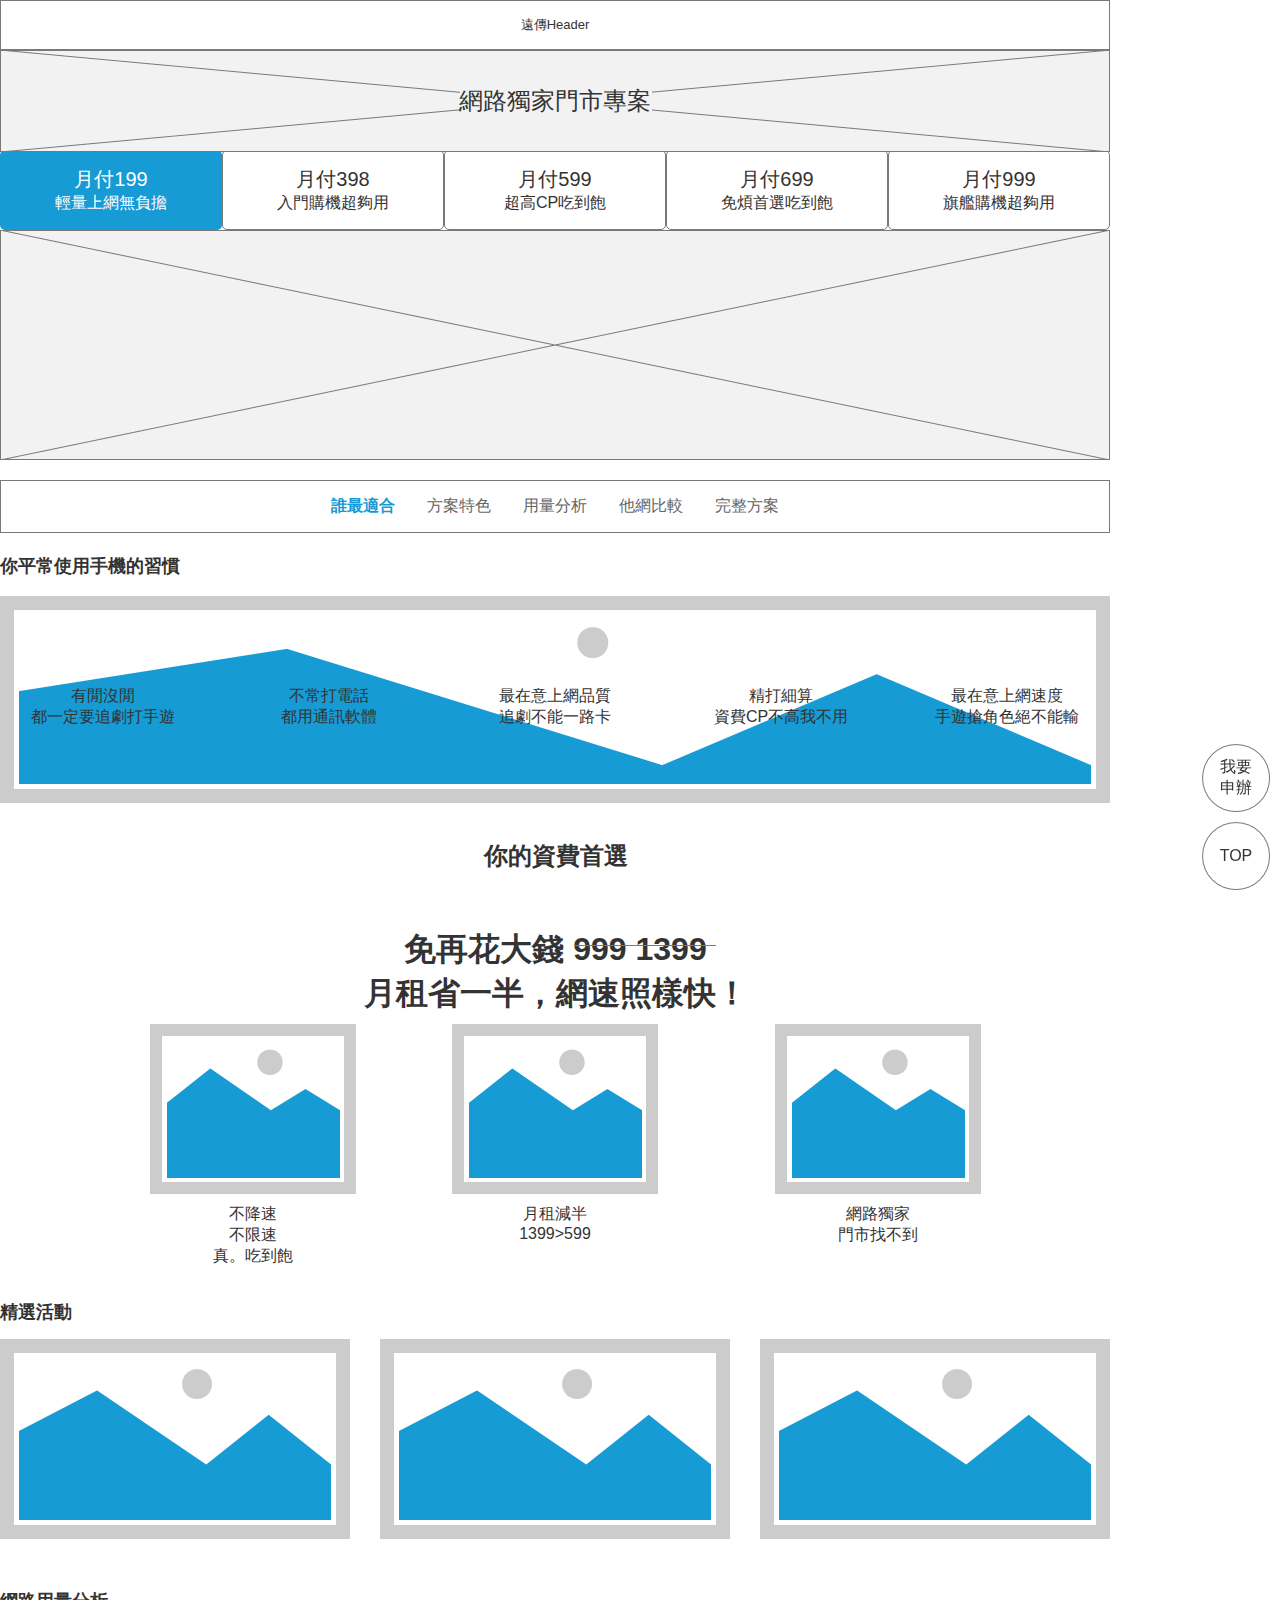
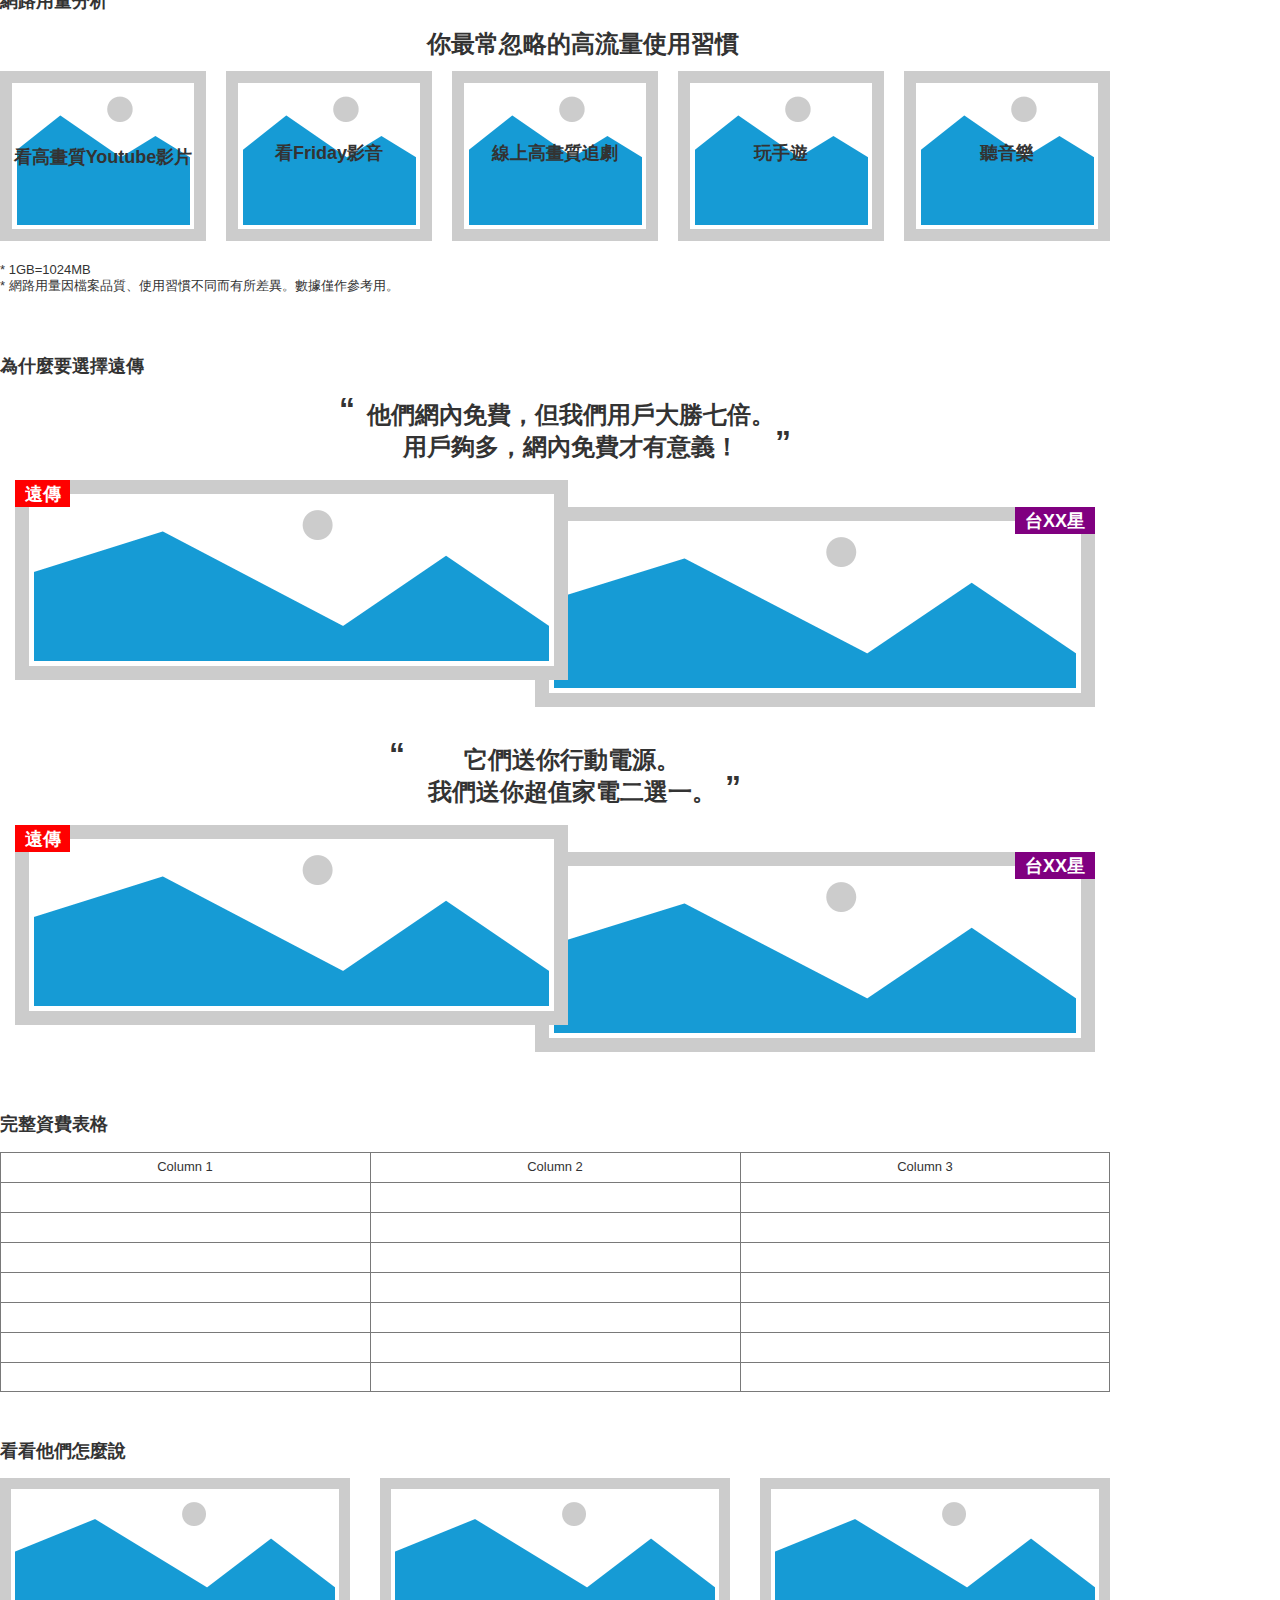
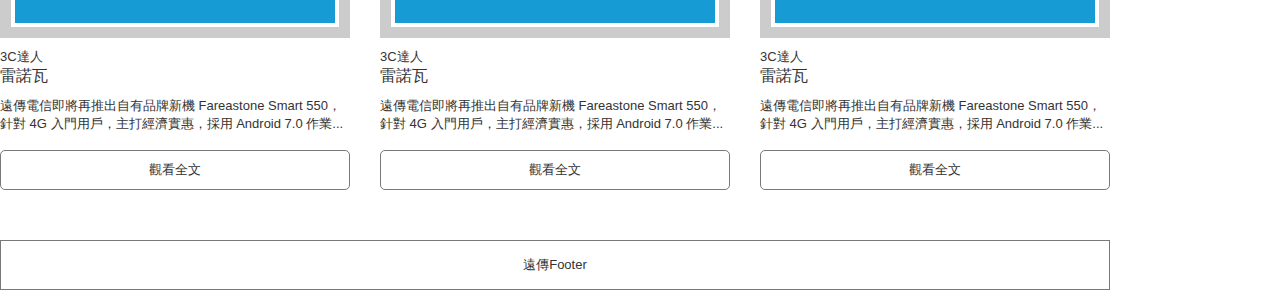
==== commit 11fde2b9: "180423-1" ====
--- a/prototype/desktop.html
+++ b/prototype/desktop.html
@@ -1046,7 +1046,7 @@
               <div id="u223_div" class=""></div>
               <!-- Unnamed () -->
               <div id="u224" class="text" style="visibility: visible;">
-                <p><span style="font-family:'Arial Negreta', 'Arial Normal', 'Arial';font-weight:700;color:#169BD5;">誰最適合</span><span style="font-family:'Arial Normal', 'Arial';font-weight:400;color:#169BD5;">　　</span><span style="font-family:'Arial Normal', 'Arial';font-weight:400;color:#666666;">方案特色　　精選活動　　用量分析　　他網比較　　完整方案　　推薦文章</span></p>
+                <p><span style="font-family:'Arial Negreta', 'Arial Normal', 'Arial';font-weight:700;color:#169BD5;">誰最適合</span><span style="font-family:'Arial Normal', 'Arial';font-weight:400;color:#169BD5;">　　</span><span style="font-family:'Arial Normal', 'Arial';font-weight:400;color:#666666;">方案特色　　用量分析　　他網比較　　完整方案</span></p>
               </div>
             </div>
           </div>
@@ -1063,7 +1063,7 @@
               <div id="u226_div" class=""></div>
               <!-- Unnamed () -->
               <div id="u227" class="text" style="visibility: visible;">
-                <p><span style="font-family:'Arial Negreta', 'Arial Normal', 'Arial';font-weight:700;color:#169BD5;">誰最適合</span><span style="font-family:'Arial Normal', 'Arial';font-weight:400;color:#169BD5;">　　</span><span style="font-family:'Arial Normal', 'Arial';font-weight:400;color:#666666;">方案特色　　精選活動　　用量分析　　他網比較　　完整方案　　推薦文章</span></p>
+                <p><span style="font-family:'Arial Negreta', 'Arial Normal', 'Arial';font-weight:700;color:#169BD5;">誰最適合</span><span style="font-family:'Arial Normal', 'Arial';font-weight:400;color:#169BD5;">　　</span><span style="font-family:'Arial Normal', 'Arial';font-weight:400;color:#666666;">方案特色　　用量分析　　他網比較　　完整方案</span></p>
               </div>
             </div>
           </div>
--- a/prototype/files/desktop/styles.css
+++ b/prototype/files/desktop/styles.css
@@ -44,7 +44,7 @@
   word-wrap:break-word;
 }
 #u3 {
-  position:fixed;
+  position:absolute;
   left:0px;
   top:0px;
 }
@@ -3010,7 +3010,7 @@
 #u225 {
   position:fixed;
   left:0px;
-  top:49px;
+  top:-1px;
   visibility:hidden;
 }
 #u225_state0 {
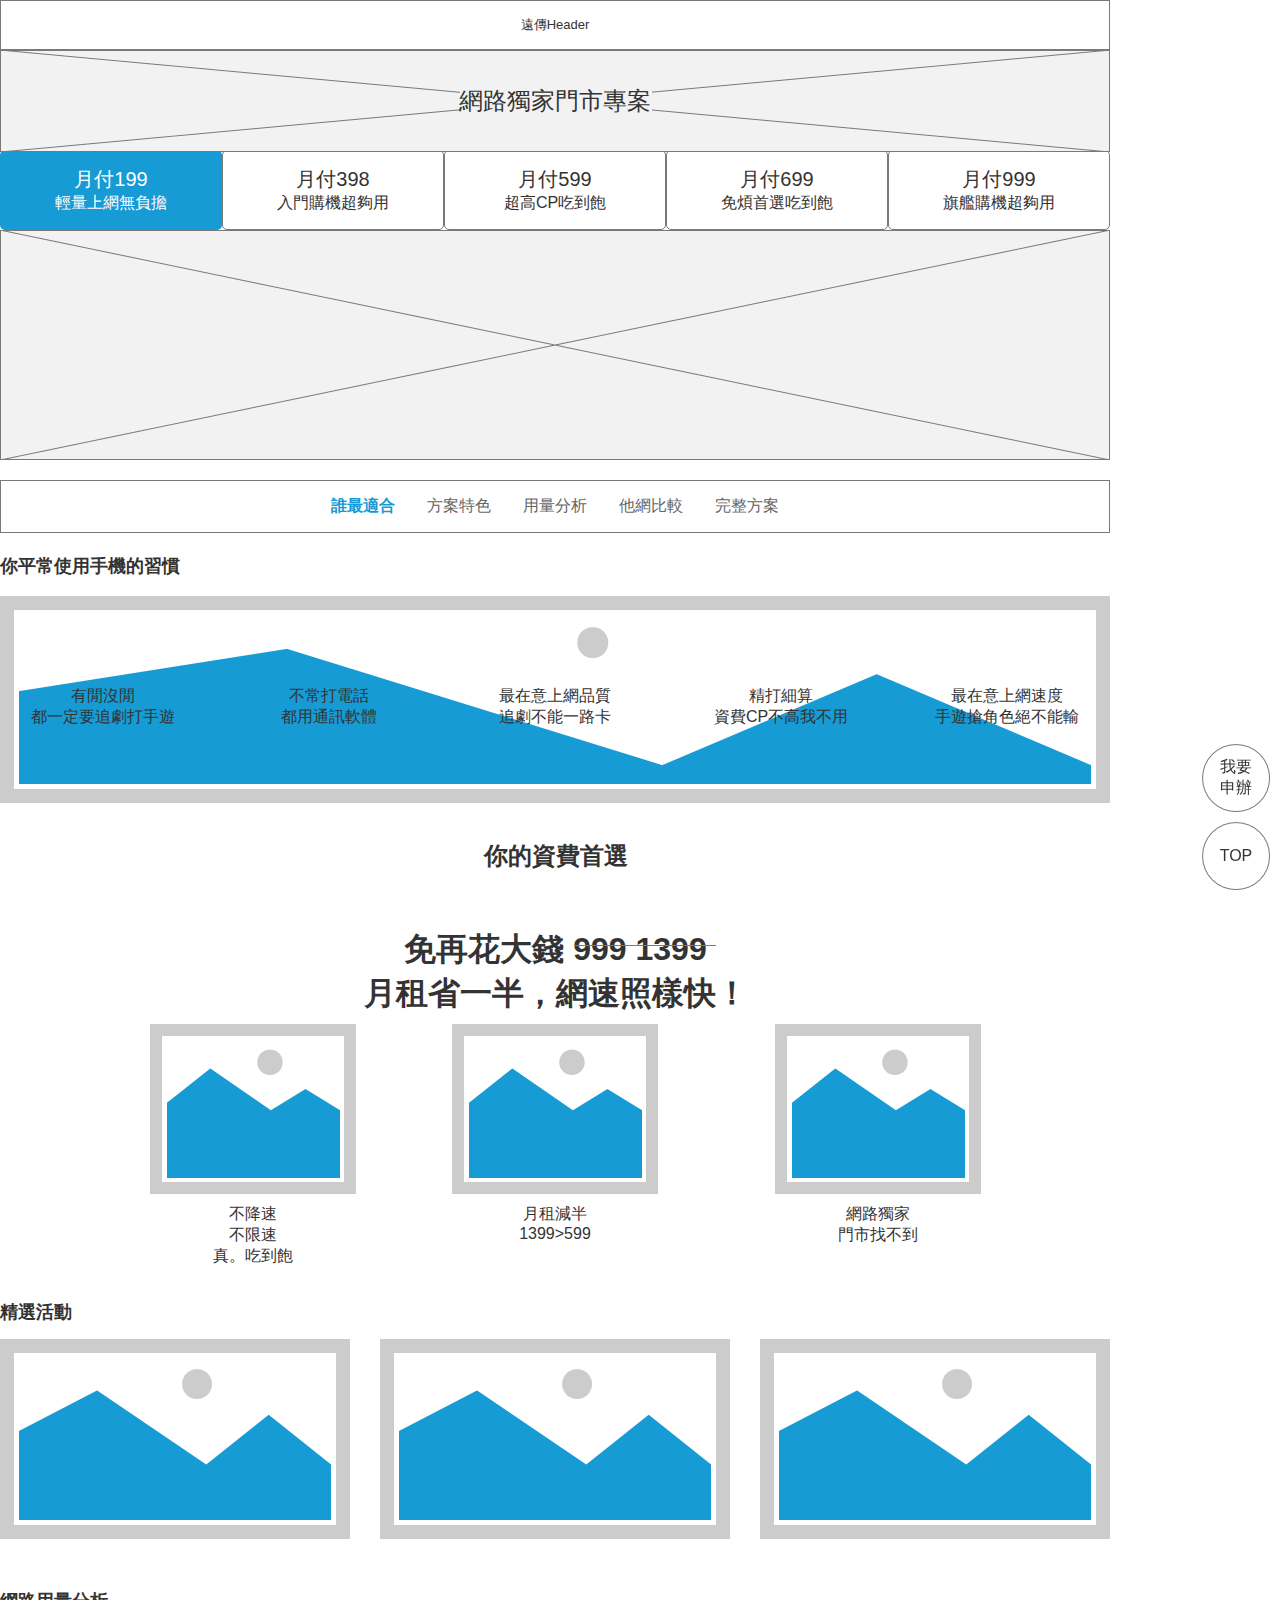
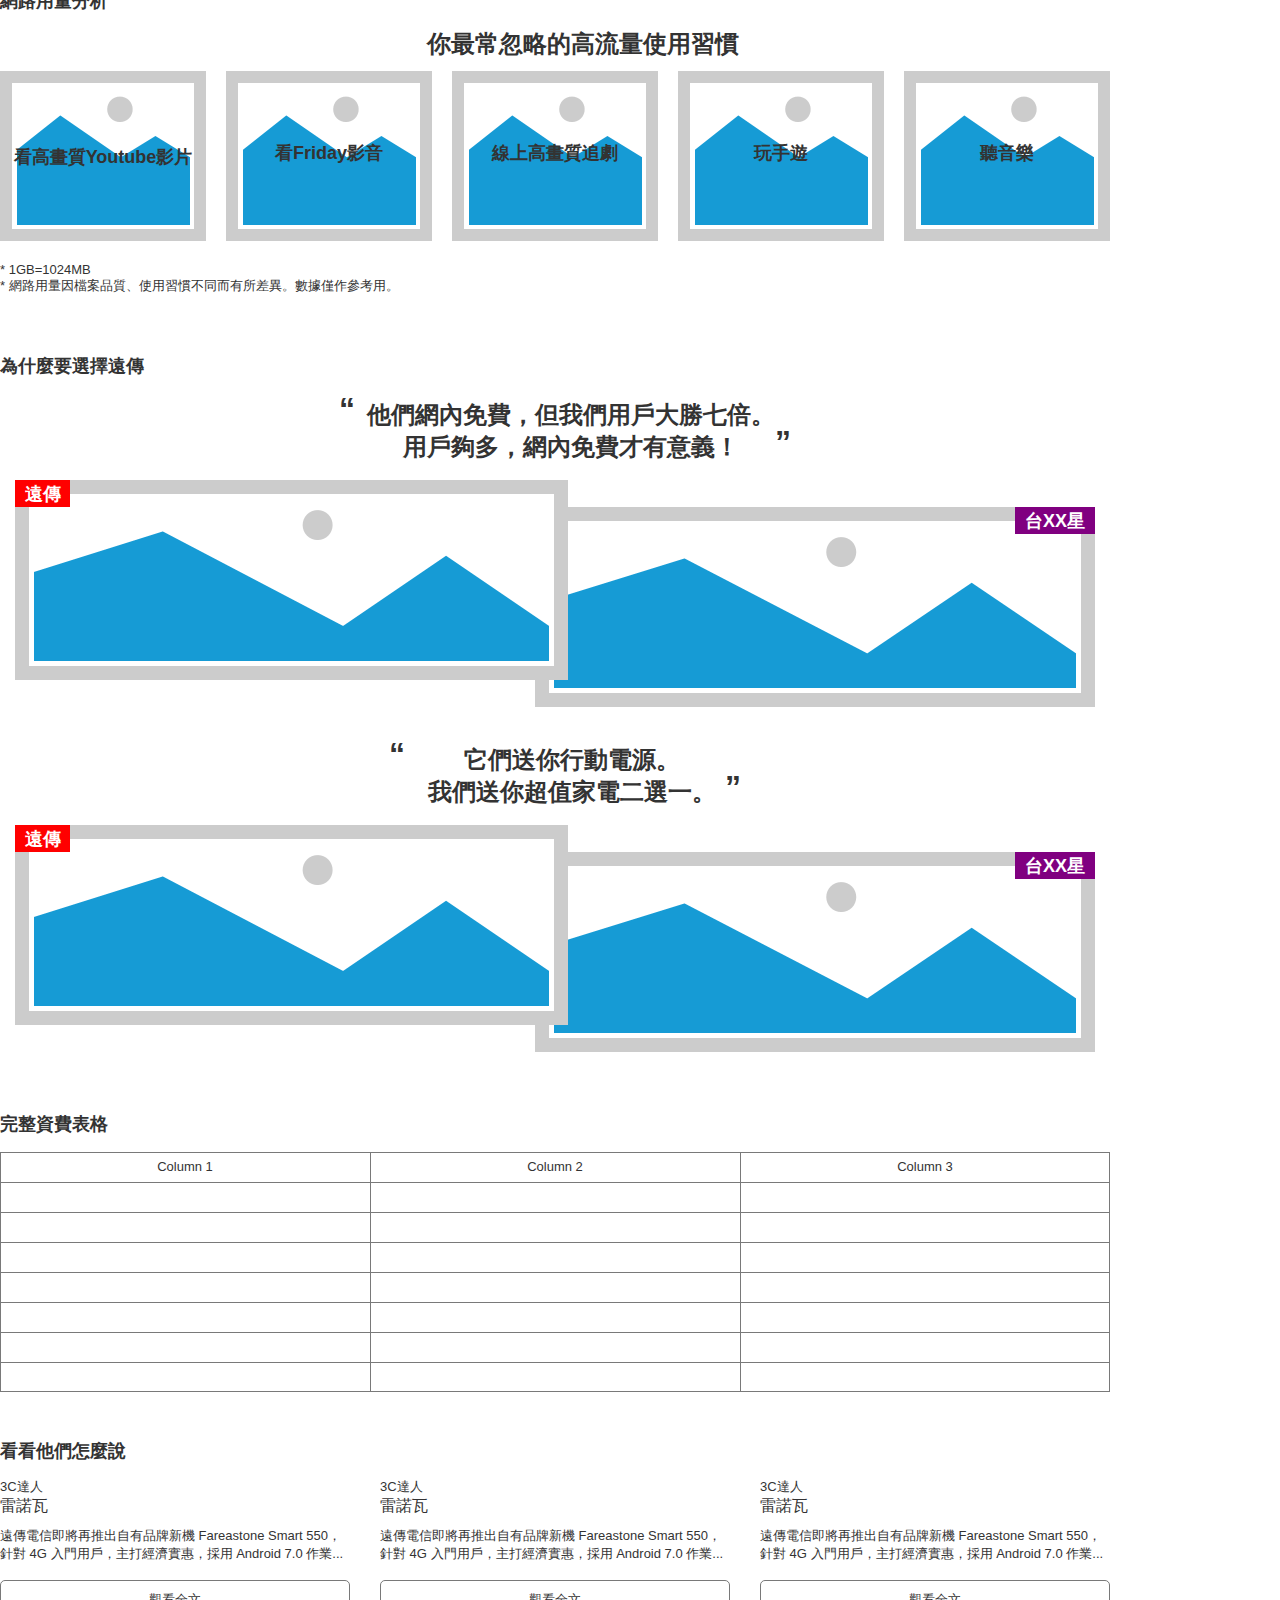
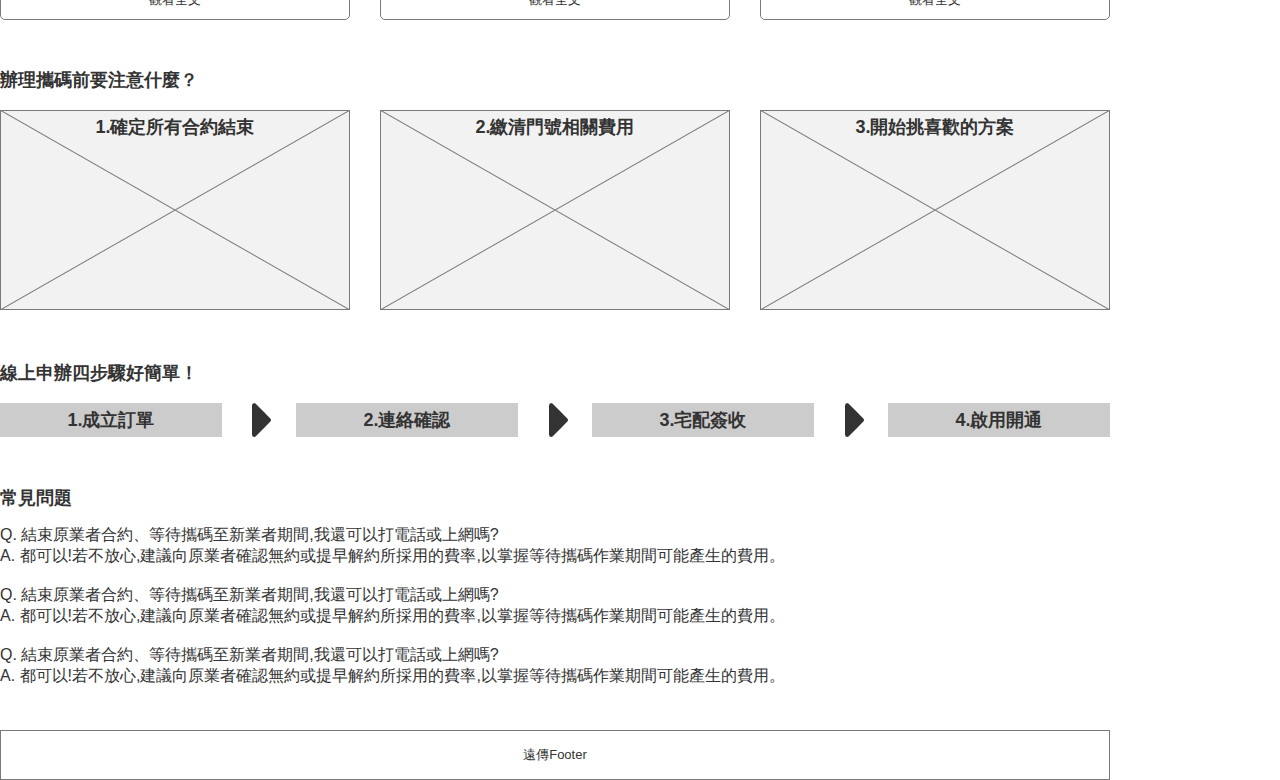
==== commit b2f547e4: "180429-1" ====
--- a/prototype/desktop.html
+++ b/prototype/desktop.html
@@ -101,12 +101,12 @@
           <!-- Unnamed (Group) -->
           <div id="u12" class="ax_default">
 
-            <!-- Unnamed (Image) -->
-            <div id="u13" class="ax_default image">
-              <img id="u13_img" class="img " src="images/desktop/u13.png"/>
-              <!-- Unnamed () -->
-              <div id="u14" class="text" style="display: none; visibility: hidden">
-                <p><span></span></p>
+            <!-- Unnamed (Rectangle) -->
+            <div id="u13" class="ax_default heading_3">
+              <div id="u13_div" class=""></div>
+              <!-- Unnamed () -->
+              <div id="u14" class="text" style="visibility: visible;">
+                <p style="font-size:13px;"><span>3C達人</span></p><p style="font-size:16px;"><span>雷諾瓦</span></p>
               </div>
             </div>
 
@@ -115,24 +115,50 @@
               <div id="u15_div" class=""></div>
               <!-- Unnamed () -->
               <div id="u16" class="text" style="visibility: visible;">
+                <p><span>遠傳電信即將再推出自有品牌新機 Fareastone Smart 550，針對 4G 入門用戶，主打經濟實惠，採用 Android 7.0 作業...</span></p>
+              </div>
+            </div>
+
+            <!-- Unnamed (Rectangle) -->
+            <div id="u17" class="ax_default button">
+              <div id="u17_div" class=""></div>
+              <!-- Unnamed () -->
+              <div id="u18" class="text" style="visibility: visible;">
+                <p><span>觀看全文</span></p>
+              </div>
+            </div>
+          </div>
+        </div>
+
+        <!-- Unnamed (Group) -->
+        <div id="u19" class="ax_default">
+
+          <!-- Unnamed (Group) -->
+          <div id="u20" class="ax_default">
+
+            <!-- Unnamed (Rectangle) -->
+            <div id="u21" class="ax_default heading_3">
+              <div id="u21_div" class=""></div>
+              <!-- Unnamed () -->
+              <div id="u22" class="text" style="visibility: visible;">
                 <p style="font-size:13px;"><span>3C達人</span></p><p style="font-size:16px;"><span>雷諾瓦</span></p>
               </div>
             </div>
 
             <!-- Unnamed (Rectangle) -->
-            <div id="u17" class="ax_default heading_3">
-              <div id="u17_div" class=""></div>
-              <!-- Unnamed () -->
-              <div id="u18" class="text" style="visibility: visible;">
+            <div id="u23" class="ax_default heading_3">
+              <div id="u23_div" class=""></div>
+              <!-- Unnamed () -->
+              <div id="u24" class="text" style="visibility: visible;">
                 <p><span>遠傳電信即將再推出自有品牌新機 Fareastone Smart 550，針對 4G 入門用戶，主打經濟實惠，採用 Android 7.0 作業...</span></p>
               </div>
             </div>
 
             <!-- Unnamed (Rectangle) -->
-            <div id="u19" class="ax_default button">
-              <div id="u19_div" class=""></div>
-              <!-- Unnamed () -->
-              <div id="u20" class="text" style="visibility: visible;">
+            <div id="u25" class="ax_default button">
+              <div id="u25_div" class=""></div>
+              <!-- Unnamed () -->
+              <div id="u26" class="text" style="visibility: visible;">
                 <p><span>觀看全文</span></p>
               </div>
             </div>
@@ -140,215 +166,189 @@
         </div>
 
         <!-- Unnamed (Group) -->
-        <div id="u21" class="ax_default">
+        <div id="u27" class="ax_default">
 
           <!-- Unnamed (Group) -->
-          <div id="u22" class="ax_default">
+          <div id="u28" class="ax_default">
+
+            <!-- Unnamed (Rectangle) -->
+            <div id="u29" class="ax_default heading_3">
+              <div id="u29_div" class=""></div>
+              <!-- Unnamed () -->
+              <div id="u30" class="text" style="visibility: visible;">
+                <p style="font-size:13px;"><span>3C達人</span></p><p style="font-size:16px;"><span>雷諾瓦</span></p>
+              </div>
+            </div>
+
+            <!-- Unnamed (Rectangle) -->
+            <div id="u31" class="ax_default heading_3">
+              <div id="u31_div" class=""></div>
+              <!-- Unnamed () -->
+              <div id="u32" class="text" style="visibility: visible;">
+                <p><span>遠傳電信即將再推出自有品牌新機 Fareastone Smart 550，針對 4G 入門用戶，主打經濟實惠，採用 Android 7.0 作業...</span></p>
+              </div>
+            </div>
+
+            <!-- Unnamed (Rectangle) -->
+            <div id="u33" class="ax_default button">
+              <div id="u33_div" class=""></div>
+              <!-- Unnamed () -->
+              <div id="u34" class="text" style="visibility: visible;">
+                <p><span>觀看全文</span></p>
+              </div>
+            </div>
+          </div>
+        </div>
+      </div>
+
+      <!-- Unnamed (section-精選活動) -->
+
+      <!-- Unnamed (Group) -->
+      <div id="u36" class="ax_default">
+
+        <!-- Unnamed (Rectangle) -->
+        <div id="u37" class="ax_default heading_3">
+          <div id="u37_div" class=""></div>
+          <!-- Unnamed () -->
+          <div id="u38" class="text" style="visibility: visible;">
+            <p><span>精選活動</span></p>
+          </div>
+        </div>
+
+        <!-- Unnamed (Group) -->
+        <div id="u39" class="ax_default">
+
+          <!-- Unnamed (Group) -->
+          <div id="u40" class="ax_default">
 
             <!-- Unnamed (Image) -->
-            <div id="u23" class="ax_default image">
-              <img id="u23_img" class="img " src="images/desktop/u13.png"/>
-              <!-- Unnamed () -->
-              <div id="u24" class="text" style="display: none; visibility: hidden">
+            <div id="u41" class="ax_default image">
+              <img id="u41_img" class="img " src="images/desktop/u41.png"/>
+              <!-- Unnamed () -->
+              <div id="u42" class="text" style="display: none; visibility: hidden">
                 <p><span></span></p>
               </div>
             </div>
 
-            <!-- Unnamed (Rectangle) -->
-            <div id="u25" class="ax_default heading_3">
-              <div id="u25_div" class=""></div>
-              <!-- Unnamed () -->
-              <div id="u26" class="text" style="visibility: visible;">
-                <p style="font-size:13px;"><span>3C達人</span></p><p style="font-size:16px;"><span>雷諾瓦</span></p>
-              </div>
-            </div>
-
-            <!-- Unnamed (Rectangle) -->
-            <div id="u27" class="ax_default heading_3">
-              <div id="u27_div" class=""></div>
-              <!-- Unnamed () -->
-              <div id="u28" class="text" style="visibility: visible;">
-                <p><span>遠傳電信即將再推出自有品牌新機 Fareastone Smart 550，針對 4G 入門用戶，主打經濟實惠，採用 Android 7.0 作業...</span></p>
-              </div>
-            </div>
-
-            <!-- Unnamed (Rectangle) -->
-            <div id="u29" class="ax_default button">
-              <div id="u29_div" class=""></div>
-              <!-- Unnamed () -->
-              <div id="u30" class="text" style="visibility: visible;">
-                <p><span>觀看全文</span></p>
-              </div>
-            </div>
+            <!-- Unnamed (Image) -->
+            <div id="u43" class="ax_default image">
+              <img id="u43_img" class="img " src="images/desktop/u41.png"/>
+              <!-- Unnamed () -->
+              <div id="u44" class="text" style="display: none; visibility: hidden">
+                <p><span></span></p>
+              </div>
+            </div>
+
+            <!-- Unnamed (Image) -->
+            <div id="u45" class="ax_default image">
+              <img id="u45_img" class="img " src="images/desktop/u41.png"/>
+              <!-- Unnamed () -->
+              <div id="u46" class="text" style="display: none; visibility: hidden">
+                <p><span></span></p>
+              </div>
+            </div>
+          </div>
+        </div>
+      </div>
+
+      <!-- Unnamed (Group) -->
+      <div id="u47" class="ax_default">
+
+        <!-- Unnamed (Rectangle) -->
+        <div id="u48" class="ax_default heading_3">
+          <div id="u48_div" class=""></div>
+          <!-- Unnamed () -->
+          <div id="u49" class="text" style="visibility: visible;">
+            <p><span>網路用量分析</span></p>
           </div>
         </div>
 
         <!-- Unnamed (Group) -->
-        <div id="u31" class="ax_default">
-
-          <!-- Unnamed (Group) -->
-          <div id="u32" class="ax_default">
-
-            <!-- Unnamed (Image) -->
-            <div id="u33" class="ax_default image">
-              <img id="u33_img" class="img " src="images/desktop/u13.png"/>
-              <!-- Unnamed () -->
-              <div id="u34" class="text" style="display: none; visibility: hidden">
-                <p><span></span></p>
-              </div>
-            </div>
-
-            <!-- Unnamed (Rectangle) -->
-            <div id="u35" class="ax_default heading_3">
-              <div id="u35_div" class=""></div>
-              <!-- Unnamed () -->
-              <div id="u36" class="text" style="visibility: visible;">
-                <p style="font-size:13px;"><span>3C達人</span></p><p style="font-size:16px;"><span>雷諾瓦</span></p>
-              </div>
-            </div>
-
-            <!-- Unnamed (Rectangle) -->
-            <div id="u37" class="ax_default heading_3">
-              <div id="u37_div" class=""></div>
-              <!-- Unnamed () -->
-              <div id="u38" class="text" style="visibility: visible;">
-                <p><span>遠傳電信即將再推出自有品牌新機 Fareastone Smart 550，針對 4G 入門用戶，主打經濟實惠，採用 Android 7.0 作業...</span></p>
-              </div>
-            </div>
-
-            <!-- Unnamed (Rectangle) -->
-            <div id="u39" class="ax_default button">
-              <div id="u39_div" class=""></div>
-              <!-- Unnamed () -->
-              <div id="u40" class="text" style="visibility: visible;">
-                <p><span>觀看全文</span></p>
-              </div>
-            </div>
-          </div>
-        </div>
-      </div>
-
-      <!-- Unnamed (section-精選活動) -->
-
-      <!-- Unnamed (Group) -->
-      <div id="u42" class="ax_default">
-
-        <!-- Unnamed (Rectangle) -->
-        <div id="u43" class="ax_default heading_3">
-          <div id="u43_div" class=""></div>
-          <!-- Unnamed () -->
-          <div id="u44" class="text" style="visibility: visible;">
-            <p><span>精選活動</span></p>
+        <div id="u50" class="ax_default">
+        </div>
+
+        <!-- Unnamed (Rectangle) -->
+        <div id="u51" class="ax_default paragraph">
+          <div id="u51_div" class=""></div>
+          <!-- Unnamed () -->
+          <div id="u52" class="text" style="visibility: visible;">
+            <p><span>* 1GB=1024MB</span></p><p><span>* 網路用量因檔案品質、使用習慣不同而有所差異。數據僅作參考用。</span></p>
           </div>
         </div>
 
         <!-- Unnamed (Group) -->
-        <div id="u45" class="ax_default">
-
-          <!-- Unnamed (Group) -->
-          <div id="u46" class="ax_default">
-
-            <!-- Unnamed (Image) -->
-            <div id="u47" class="ax_default image">
-              <img id="u47_img" class="img " src="images/desktop/u47.png"/>
-              <!-- Unnamed () -->
-              <div id="u48" class="text" style="display: none; visibility: hidden">
-                <p><span></span></p>
-              </div>
-            </div>
-
-            <!-- Unnamed (Image) -->
-            <div id="u49" class="ax_default image">
-              <img id="u49_img" class="img " src="images/desktop/u47.png"/>
-              <!-- Unnamed () -->
-              <div id="u50" class="text" style="display: none; visibility: hidden">
-                <p><span></span></p>
-              </div>
-            </div>
-
-            <!-- Unnamed (Image) -->
-            <div id="u51" class="ax_default image">
-              <img id="u51_img" class="img " src="images/desktop/u47.png"/>
-              <!-- Unnamed () -->
-              <div id="u52" class="text" style="display: none; visibility: hidden">
-                <p><span></span></p>
-              </div>
-            </div>
-          </div>
-        </div>
-      </div>
-
-      <!-- Unnamed (Group) -->
-      <div id="u53" class="ax_default">
-
-        <!-- Unnamed (Rectangle) -->
-        <div id="u54" class="ax_default heading_3">
-          <div id="u54_div" class=""></div>
-          <!-- Unnamed () -->
-          <div id="u55" class="text" style="visibility: visible;">
-            <p><span>網路用量分析</span></p>
-          </div>
-        </div>
-
-        <!-- Unnamed (Group) -->
-        <div id="u56" class="ax_default">
-        </div>
-
-        <!-- Unnamed (Rectangle) -->
-        <div id="u57" class="ax_default paragraph">
-          <div id="u57_div" class=""></div>
-          <!-- Unnamed () -->
-          <div id="u58" class="text" style="visibility: visible;">
-            <p><span>* 1GB=1024MB</span></p><p><span>* 網路用量因檔案品質、使用習慣不同而有所差異。數據僅作參考用。</span></p>
-          </div>
-        </div>
-
-        <!-- Unnamed (Group) -->
-        <div id="u59" class="ax_default">
-
-          <!-- Unnamed (Rectangle) -->
-          <div id="u60" class="ax_default heading_2">
-            <div id="u60_div" class=""></div>
-            <!-- Unnamed () -->
-            <div id="u61" class="text" style="visibility: visible;">
+        <div id="u53" class="ax_default">
+
+          <!-- Unnamed (Rectangle) -->
+          <div id="u54" class="ax_default heading_2">
+            <div id="u54_div" class=""></div>
+            <!-- Unnamed () -->
+            <div id="u55" class="text" style="visibility: visible;">
               <p><span>你最常忽略的高流量使用習慣</span></p>
             </div>
+          </div>
+        </div>
+
+        <!-- Unnamed (Image) -->
+        <div id="u56" class="ax_default image">
+          <img id="u56_img" class="img " src="images/desktop/u56.png"/>
+          <!-- Unnamed () -->
+          <div id="u57" class="text" style="display: none; visibility: hidden">
+            <p><span></span></p>
+          </div>
+        </div>
+
+        <!-- Unnamed (Image) -->
+        <div id="u58" class="ax_default image">
+          <img id="u58_img" class="img " src="images/desktop/u56.png"/>
+          <!-- Unnamed () -->
+          <div id="u59" class="text" style="display: none; visibility: hidden">
+            <p><span></span></p>
+          </div>
+        </div>
+
+        <!-- Unnamed (Image) -->
+        <div id="u60" class="ax_default image">
+          <img id="u60_img" class="img " src="images/desktop/u56.png"/>
+          <!-- Unnamed () -->
+          <div id="u61" class="text" style="display: none; visibility: hidden">
+            <p><span></span></p>
           </div>
         </div>
 
         <!-- Unnamed (Image) -->
         <div id="u62" class="ax_default image">
-          <img id="u62_img" class="img " src="images/desktop/u62.png"/>
+          <img id="u62_img" class="img " src="images/desktop/u56.png"/>
           <!-- Unnamed () -->
           <div id="u63" class="text" style="display: none; visibility: hidden">
             <p><span></span></p>
           </div>
         </div>
 
-        <!-- Unnamed (Image) -->
-        <div id="u64" class="ax_default image">
-          <img id="u64_img" class="img " src="images/desktop/u62.png"/>
-          <!-- Unnamed () -->
-          <div id="u65" class="text" style="display: none; visibility: hidden">
-            <p><span></span></p>
-          </div>
-        </div>
-
-        <!-- Unnamed (Image) -->
-        <div id="u66" class="ax_default image">
-          <img id="u66_img" class="img " src="images/desktop/u62.png"/>
-          <!-- Unnamed () -->
-          <div id="u67" class="text" style="display: none; visibility: hidden">
-            <p><span></span></p>
-          </div>
-        </div>
-
-        <!-- Unnamed (Image) -->
-        <div id="u68" class="ax_default image">
-          <img id="u68_img" class="img " src="images/desktop/u62.png"/>
-          <!-- Unnamed () -->
-          <div id="u69" class="text" style="display: none; visibility: hidden">
-            <p><span></span></p>
+        <!-- Unnamed (Rectangle) -->
+        <div id="u64" class="ax_default heading_3">
+          <div id="u64_div" class=""></div>
+          <!-- Unnamed () -->
+          <div id="u65" class="text" style="visibility: visible;">
+            <p><span>看Friday影音</span></p>
+          </div>
+        </div>
+
+        <!-- Unnamed (Rectangle) -->
+        <div id="u66" class="ax_default heading_3">
+          <div id="u66_div" class=""></div>
+          <!-- Unnamed () -->
+          <div id="u67" class="text" style="visibility: visible;">
+            <p><span>線上高畫質追劇</span></p>
+          </div>
+        </div>
+
+        <!-- Unnamed (Rectangle) -->
+        <div id="u68" class="ax_default heading_3">
+          <div id="u68_div" class=""></div>
+          <!-- Unnamed () -->
+          <div id="u69" class="text" style="visibility: visible;">
+            <p><span>玩手遊</span></p>
           </div>
         </div>
 
@@ -357,449 +357,449 @@
           <div id="u70_div" class=""></div>
           <!-- Unnamed () -->
           <div id="u71" class="text" style="visibility: visible;">
-            <p><span>看Friday影音</span></p>
-          </div>
-        </div>
-
-        <!-- Unnamed (Rectangle) -->
-        <div id="u72" class="ax_default heading_3">
-          <div id="u72_div" class=""></div>
-          <!-- Unnamed () -->
-          <div id="u73" class="text" style="visibility: visible;">
-            <p><span>線上高畫質追劇</span></p>
-          </div>
-        </div>
-
-        <!-- Unnamed (Rectangle) -->
-        <div id="u74" class="ax_default heading_3">
-          <div id="u74_div" class=""></div>
-          <!-- Unnamed () -->
-          <div id="u75" class="text" style="visibility: visible;">
-            <p><span>玩手遊</span></p>
-          </div>
-        </div>
-
-        <!-- Unnamed (Rectangle) -->
-        <div id="u76" class="ax_default heading_3">
-          <div id="u76_div" class=""></div>
-          <!-- Unnamed () -->
-          <div id="u77" class="text" style="visibility: visible;">
             <p><span>聽音樂</span></p>
           </div>
         </div>
 
         <!-- habbit-btn (Group) -->
-        <div id="u78" class="ax_default" data-label="habbit-btn">
+        <div id="u72" class="ax_default" data-label="habbit-btn">
 
           <!-- Unnamed (Image) -->
-          <div id="u79" class="ax_default image">
-            <img id="u79_img" class="img " src="images/desktop/u62.png"/>
-            <!-- Unnamed () -->
-            <div id="u80" class="text" style="display: none; visibility: hidden">
-              <p><span></span></p>
-            </div>
-          </div>
-
-          <!-- Unnamed (Rectangle) -->
-          <div id="u81" class="ax_default heading_3">
+          <div id="u73" class="ax_default image">
+            <img id="u73_img" class="img " src="images/desktop/u56.png"/>
+            <!-- Unnamed () -->
+            <div id="u74" class="text" style="display: none; visibility: hidden">
+              <p><span></span></p>
+            </div>
+          </div>
+
+          <!-- Unnamed (Rectangle) -->
+          <div id="u75" class="ax_default heading_3">
+            <div id="u75_div" class=""></div>
+            <!-- Unnamed () -->
+            <div id="u76" class="text" style="visibility: visible;">
+              <p><span>看高畫質Youtube影片</span></p>
+            </div>
+          </div>
+        </div>
+      </div>
+
+      <!-- Unnamed (Group) -->
+      <div id="u77" class="ax_default">
+
+        <!-- Unnamed (Rectangle) -->
+        <div id="u78" class="ax_default heading_3">
+          <div id="u78_div" class=""></div>
+          <!-- Unnamed () -->
+          <div id="u79" class="text" style="visibility: visible;">
+            <p><span>為什麼要選擇遠傳</span></p>
+          </div>
+        </div>
+
+        <!-- Unnamed (Group) -->
+        <div id="u80" class="ax_default">
+
+          <!-- Unnamed (Rectangle) -->
+          <div id="u81" class="ax_default heading_2">
             <div id="u81_div" class=""></div>
             <!-- Unnamed () -->
             <div id="u82" class="text" style="visibility: visible;">
-              <p><span>看高畫質Youtube影片</span></p>
+              <p><span>他們網內免費，但我們用戶大勝七倍。</span></p><p><span>用戶夠多，網內免費才有意義！</span></p>
+            </div>
+          </div>
+
+          <!-- Unnamed (Rectangle) -->
+          <div id="u83" class="ax_default heading_1">
+            <div id="u83_div" class=""></div>
+            <!-- Unnamed () -->
+            <div id="u84" class="text" style="visibility: visible;">
+              <p><span>“</span></p>
+            </div>
+          </div>
+
+          <!-- Unnamed (Rectangle) -->
+          <div id="u85" class="ax_default heading_1">
+            <div id="u85_div" class=""></div>
+            <!-- Unnamed () -->
+            <div id="u86" class="text" style="visibility: visible;">
+              <p><span>”</span></p>
+            </div>
+          </div>
+
+          <!-- Unnamed (Image) -->
+          <div id="u87" class="ax_default image">
+            <img id="u87_img" class="img " src="images/desktop/u87.png"/>
+            <!-- Unnamed () -->
+            <div id="u88" class="text" style="display: none; visibility: hidden">
+              <p><span></span></p>
+            </div>
+          </div>
+
+          <!-- Unnamed (Rectangle) -->
+          <div id="u89" class="ax_default heading_3">
+            <div id="u89_div" class=""></div>
+            <!-- Unnamed () -->
+            <div id="u90" class="text" style="visibility: visible;">
+              <p><span>台XX星</span></p>
+            </div>
+          </div>
+
+          <!-- Unnamed (Image) -->
+          <div id="u91" class="ax_default image">
+            <img id="u91_img" class="img " src="images/desktop/u91.png"/>
+            <!-- Unnamed () -->
+            <div id="u92" class="text" style="display: none; visibility: hidden">
+              <p><span></span></p>
+            </div>
+          </div>
+
+          <!-- Unnamed (Rectangle) -->
+          <div id="u93" class="ax_default heading_3">
+            <div id="u93_div" class=""></div>
+            <!-- Unnamed () -->
+            <div id="u94" class="text" style="visibility: visible;">
+              <p><span>遠傳</span></p>
+            </div>
+          </div>
+        </div>
+
+        <!-- Unnamed (Group) -->
+        <div id="u95" class="ax_default">
+
+          <!-- Unnamed (Rectangle) -->
+          <div id="u96" class="ax_default heading_2">
+            <div id="u96_div" class=""></div>
+            <!-- Unnamed () -->
+            <div id="u97" class="text" style="visibility: visible;">
+              <p><span>它們送你行動電源。</span></p><p><span>我們送你超值家電二選一。</span></p>
+            </div>
+          </div>
+
+          <!-- Unnamed (Rectangle) -->
+          <div id="u98" class="ax_default heading_1">
+            <div id="u98_div" class=""></div>
+            <!-- Unnamed () -->
+            <div id="u99" class="text" style="visibility: visible;">
+              <p><span>“</span></p>
+            </div>
+          </div>
+
+          <!-- Unnamed (Rectangle) -->
+          <div id="u100" class="ax_default heading_1">
+            <div id="u100_div" class=""></div>
+            <!-- Unnamed () -->
+            <div id="u101" class="text" style="visibility: visible;">
+              <p><span>”</span></p>
+            </div>
+          </div>
+
+          <!-- Unnamed (Image) -->
+          <div id="u102" class="ax_default image">
+            <img id="u102_img" class="img " src="images/desktop/u87.png"/>
+            <!-- Unnamed () -->
+            <div id="u103" class="text" style="display: none; visibility: hidden">
+              <p><span></span></p>
+            </div>
+          </div>
+
+          <!-- Unnamed (Rectangle) -->
+          <div id="u104" class="ax_default heading_3">
+            <div id="u104_div" class=""></div>
+            <!-- Unnamed () -->
+            <div id="u105" class="text" style="visibility: visible;">
+              <p><span>台XX星</span></p>
+            </div>
+          </div>
+
+          <!-- Unnamed (Image) -->
+          <div id="u106" class="ax_default image">
+            <img id="u106_img" class="img " src="images/desktop/u91.png"/>
+            <!-- Unnamed () -->
+            <div id="u107" class="text" style="display: none; visibility: hidden">
+              <p><span></span></p>
+            </div>
+          </div>
+
+          <!-- Unnamed (Rectangle) -->
+          <div id="u108" class="ax_default heading_3">
+            <div id="u108_div" class=""></div>
+            <!-- Unnamed () -->
+            <div id="u109" class="text" style="visibility: visible;">
+              <p><span>遠傳</span></p>
             </div>
           </div>
         </div>
       </div>
 
       <!-- Unnamed (Group) -->
-      <div id="u83" class="ax_default">
-
-        <!-- Unnamed (Rectangle) -->
-        <div id="u84" class="ax_default heading_3">
-          <div id="u84_div" class=""></div>
-          <!-- Unnamed () -->
-          <div id="u85" class="text" style="visibility: visible;">
-            <p><span>為什麼要選擇遠傳</span></p>
-          </div>
-        </div>
-
-        <!-- Unnamed (Group) -->
-        <div id="u86" class="ax_default">
-
-          <!-- Unnamed (Rectangle) -->
-          <div id="u87" class="ax_default heading_2">
-            <div id="u87_div" class=""></div>
-            <!-- Unnamed () -->
-            <div id="u88" class="text" style="visibility: visible;">
-              <p><span>他們網內免費，但我們用戶大勝七倍。</span></p><p><span>用戶夠多，網內免費才有意義！</span></p>
-            </div>
-          </div>
-
-          <!-- Unnamed (Rectangle) -->
-          <div id="u89" class="ax_default heading_1">
-            <div id="u89_div" class=""></div>
-            <!-- Unnamed () -->
-            <div id="u90" class="text" style="visibility: visible;">
-              <p><span>“</span></p>
-            </div>
-          </div>
-
-          <!-- Unnamed (Rectangle) -->
-          <div id="u91" class="ax_default heading_1">
-            <div id="u91_div" class=""></div>
-            <!-- Unnamed () -->
-            <div id="u92" class="text" style="visibility: visible;">
-              <p><span>”</span></p>
-            </div>
-          </div>
-
-          <!-- Unnamed (Image) -->
-          <div id="u93" class="ax_default image">
-            <img id="u93_img" class="img " src="images/desktop/u93.png"/>
-            <!-- Unnamed () -->
-            <div id="u94" class="text" style="display: none; visibility: hidden">
-              <p><span></span></p>
-            </div>
-          </div>
-
-          <!-- Unnamed (Rectangle) -->
-          <div id="u95" class="ax_default heading_3">
-            <div id="u95_div" class=""></div>
-            <!-- Unnamed () -->
-            <div id="u96" class="text" style="visibility: visible;">
-              <p><span>台XX星</span></p>
-            </div>
-          </div>
-
-          <!-- Unnamed (Image) -->
-          <div id="u97" class="ax_default image">
-            <img id="u97_img" class="img " src="images/desktop/u97.png"/>
-            <!-- Unnamed () -->
-            <div id="u98" class="text" style="display: none; visibility: hidden">
-              <p><span></span></p>
-            </div>
-          </div>
-
-          <!-- Unnamed (Rectangle) -->
-          <div id="u99" class="ax_default heading_3">
-            <div id="u99_div" class=""></div>
-            <!-- Unnamed () -->
-            <div id="u100" class="text" style="visibility: visible;">
-              <p><span>遠傳</span></p>
-            </div>
-          </div>
-        </div>
-
-        <!-- Unnamed (Group) -->
-        <div id="u101" class="ax_default">
-
-          <!-- Unnamed (Rectangle) -->
-          <div id="u102" class="ax_default heading_2">
-            <div id="u102_div" class=""></div>
-            <!-- Unnamed () -->
-            <div id="u103" class="text" style="visibility: visible;">
-              <p><span>它們送你行動電源。</span></p><p><span>我們送你超值家電二選一。</span></p>
-            </div>
-          </div>
-
-          <!-- Unnamed (Rectangle) -->
-          <div id="u104" class="ax_default heading_1">
-            <div id="u104_div" class=""></div>
-            <!-- Unnamed () -->
-            <div id="u105" class="text" style="visibility: visible;">
-              <p><span>“</span></p>
-            </div>
-          </div>
-
-          <!-- Unnamed (Rectangle) -->
-          <div id="u106" class="ax_default heading_1">
-            <div id="u106_div" class=""></div>
-            <!-- Unnamed () -->
-            <div id="u107" class="text" style="visibility: visible;">
-              <p><span>”</span></p>
-            </div>
-          </div>
-
-          <!-- Unnamed (Image) -->
-          <div id="u108" class="ax_default image">
-            <img id="u108_img" class="img " src="images/desktop/u93.png"/>
-            <!-- Unnamed () -->
-            <div id="u109" class="text" style="display: none; visibility: hidden">
-              <p><span></span></p>
-            </div>
-          </div>
-
-          <!-- Unnamed (Rectangle) -->
-          <div id="u110" class="ax_default heading_3">
-            <div id="u110_div" class=""></div>
-            <!-- Unnamed () -->
-            <div id="u111" class="text" style="visibility: visible;">
-              <p><span>台XX星</span></p>
-            </div>
-          </div>
-
-          <!-- Unnamed (Image) -->
-          <div id="u112" class="ax_default image">
-            <img id="u112_img" class="img " src="images/desktop/u97.png"/>
-            <!-- Unnamed () -->
-            <div id="u113" class="text" style="display: none; visibility: hidden">
-              <p><span></span></p>
-            </div>
-          </div>
-
-          <!-- Unnamed (Rectangle) -->
-          <div id="u114" class="ax_default heading_3">
-            <div id="u114_div" class=""></div>
+      <div id="u110" class="ax_default">
+
+        <!-- Unnamed (Rectangle) -->
+        <div id="u111" class="ax_default heading_3">
+          <div id="u111_div" class=""></div>
+          <!-- Unnamed () -->
+          <div id="u112" class="text" style="visibility: visible;">
+            <p><span>完整資費表格</span></p>
+          </div>
+        </div>
+
+        <!-- Unnamed (Table) -->
+        <div id="u113" class="ax_default">
+
+          <!-- Unnamed (Table Cell) -->
+          <div id="u114" class="ax_default table_cell">
+            <img id="u114_img" class="img " src="images/desktop/u114.png"/>
             <!-- Unnamed () -->
             <div id="u115" class="text" style="visibility: visible;">
-              <p><span>遠傳</span></p>
+              <p><span>Column 1</span></p>
+            </div>
+          </div>
+
+          <!-- Unnamed (Table Cell) -->
+          <div id="u116" class="ax_default table_cell">
+            <img id="u116_img" class="img " src="images/desktop/u114.png"/>
+            <!-- Unnamed () -->
+            <div id="u117" class="text" style="visibility: visible;">
+              <p><span>Column 2</span></p>
+            </div>
+          </div>
+
+          <!-- Unnamed (Table Cell) -->
+          <div id="u118" class="ax_default table_cell">
+            <img id="u118_img" class="img " src="images/desktop/u118.png"/>
+            <!-- Unnamed () -->
+            <div id="u119" class="text" style="visibility: visible;">
+              <p><span>Column 3</span></p>
+            </div>
+          </div>
+
+          <!-- Unnamed (Table Cell) -->
+          <div id="u120" class="ax_default table_cell">
+            <img id="u120_img" class="img " src="images/desktop/u114.png"/>
+            <!-- Unnamed () -->
+            <div id="u121" class="text" style="display: none; visibility: hidden">
+              <p><span></span></p>
+            </div>
+          </div>
+
+          <!-- Unnamed (Table Cell) -->
+          <div id="u122" class="ax_default table_cell">
+            <img id="u122_img" class="img " src="images/desktop/u114.png"/>
+            <!-- Unnamed () -->
+            <div id="u123" class="text" style="display: none; visibility: hidden">
+              <p><span></span></p>
+            </div>
+          </div>
+
+          <!-- Unnamed (Table Cell) -->
+          <div id="u124" class="ax_default table_cell">
+            <img id="u124_img" class="img " src="images/desktop/u118.png"/>
+            <!-- Unnamed () -->
+            <div id="u125" class="text" style="display: none; visibility: hidden">
+              <p><span></span></p>
+            </div>
+          </div>
+
+          <!-- Unnamed (Table Cell) -->
+          <div id="u126" class="ax_default table_cell">
+            <img id="u126_img" class="img " src="images/desktop/u114.png"/>
+            <!-- Unnamed () -->
+            <div id="u127" class="text" style="display: none; visibility: hidden">
+              <p><span></span></p>
+            </div>
+          </div>
+
+          <!-- Unnamed (Table Cell) -->
+          <div id="u128" class="ax_default table_cell">
+            <img id="u128_img" class="img " src="images/desktop/u114.png"/>
+            <!-- Unnamed () -->
+            <div id="u129" class="text" style="display: none; visibility: hidden">
+              <p><span></span></p>
+            </div>
+          </div>
+
+          <!-- Unnamed (Table Cell) -->
+          <div id="u130" class="ax_default table_cell">
+            <img id="u130_img" class="img " src="images/desktop/u118.png"/>
+            <!-- Unnamed () -->
+            <div id="u131" class="text" style="display: none; visibility: hidden">
+              <p><span></span></p>
+            </div>
+          </div>
+
+          <!-- Unnamed (Table Cell) -->
+          <div id="u132" class="ax_default table_cell">
+            <img id="u132_img" class="img " src="images/desktop/u114.png"/>
+            <!-- Unnamed () -->
+            <div id="u133" class="text" style="display: none; visibility: hidden">
+              <p><span></span></p>
+            </div>
+          </div>
+
+          <!-- Unnamed (Table Cell) -->
+          <div id="u134" class="ax_default table_cell">
+            <img id="u134_img" class="img " src="images/desktop/u114.png"/>
+            <!-- Unnamed () -->
+            <div id="u135" class="text" style="display: none; visibility: hidden">
+              <p><span></span></p>
+            </div>
+          </div>
+
+          <!-- Unnamed (Table Cell) -->
+          <div id="u136" class="ax_default table_cell">
+            <img id="u136_img" class="img " src="images/desktop/u118.png"/>
+            <!-- Unnamed () -->
+            <div id="u137" class="text" style="display: none; visibility: hidden">
+              <p><span></span></p>
+            </div>
+          </div>
+
+          <!-- Unnamed (Table Cell) -->
+          <div id="u138" class="ax_default table_cell">
+            <img id="u138_img" class="img " src="images/desktop/u114.png"/>
+            <!-- Unnamed () -->
+            <div id="u139" class="text" style="display: none; visibility: hidden">
+              <p><span></span></p>
+            </div>
+          </div>
+
+          <!-- Unnamed (Table Cell) -->
+          <div id="u140" class="ax_default table_cell">
+            <img id="u140_img" class="img " src="images/desktop/u114.png"/>
+            <!-- Unnamed () -->
+            <div id="u141" class="text" style="display: none; visibility: hidden">
+              <p><span></span></p>
+            </div>
+          </div>
+
+          <!-- Unnamed (Table Cell) -->
+          <div id="u142" class="ax_default table_cell">
+            <img id="u142_img" class="img " src="images/desktop/u118.png"/>
+            <!-- Unnamed () -->
+            <div id="u143" class="text" style="display: none; visibility: hidden">
+              <p><span></span></p>
+            </div>
+          </div>
+
+          <!-- Unnamed (Table Cell) -->
+          <div id="u144" class="ax_default table_cell">
+            <img id="u144_img" class="img " src="images/desktop/u114.png"/>
+            <!-- Unnamed () -->
+            <div id="u145" class="text" style="display: none; visibility: hidden">
+              <p><span></span></p>
+            </div>
+          </div>
+
+          <!-- Unnamed (Table Cell) -->
+          <div id="u146" class="ax_default table_cell">
+            <img id="u146_img" class="img " src="images/desktop/u114.png"/>
+            <!-- Unnamed () -->
+            <div id="u147" class="text" style="display: none; visibility: hidden">
+              <p><span></span></p>
+            </div>
+          </div>
+
+          <!-- Unnamed (Table Cell) -->
+          <div id="u148" class="ax_default table_cell">
+            <img id="u148_img" class="img " src="images/desktop/u118.png"/>
+            <!-- Unnamed () -->
+            <div id="u149" class="text" style="display: none; visibility: hidden">
+              <p><span></span></p>
+            </div>
+          </div>
+
+          <!-- Unnamed (Table Cell) -->
+          <div id="u150" class="ax_default table_cell">
+            <img id="u150_img" class="img " src="images/desktop/u114.png"/>
+            <!-- Unnamed () -->
+            <div id="u151" class="text" style="display: none; visibility: hidden">
+              <p><span></span></p>
+            </div>
+          </div>
+
+          <!-- Unnamed (Table Cell) -->
+          <div id="u152" class="ax_default table_cell">
+            <img id="u152_img" class="img " src="images/desktop/u114.png"/>
+            <!-- Unnamed () -->
+            <div id="u153" class="text" style="display: none; visibility: hidden">
+              <p><span></span></p>
+            </div>
+          </div>
+
+          <!-- Unnamed (Table Cell) -->
+          <div id="u154" class="ax_default table_cell">
+            <img id="u154_img" class="img " src="images/desktop/u118.png"/>
+            <!-- Unnamed () -->
+            <div id="u155" class="text" style="display: none; visibility: hidden">
+              <p><span></span></p>
+            </div>
+          </div>
+
+          <!-- Unnamed (Table Cell) -->
+          <div id="u156" class="ax_default table_cell">
+            <img id="u156_img" class="img " src="images/desktop/u156.png"/>
+            <!-- Unnamed () -->
+            <div id="u157" class="text" style="display: none; visibility: hidden">
+              <p><span></span></p>
+            </div>
+          </div>
+
+          <!-- Unnamed (Table Cell) -->
+          <div id="u158" class="ax_default table_cell">
+            <img id="u158_img" class="img " src="images/desktop/u156.png"/>
+            <!-- Unnamed () -->
+            <div id="u159" class="text" style="display: none; visibility: hidden">
+              <p><span></span></p>
+            </div>
+          </div>
+
+          <!-- Unnamed (Table Cell) -->
+          <div id="u160" class="ax_default table_cell">
+            <img id="u160_img" class="img " src="images/desktop/u160.png"/>
+            <!-- Unnamed () -->
+            <div id="u161" class="text" style="display: none; visibility: hidden">
+              <p><span></span></p>
             </div>
           </div>
         </div>
       </div>
 
       <!-- Unnamed (Group) -->
-      <div id="u116" class="ax_default">
-
-        <!-- Unnamed (Rectangle) -->
-        <div id="u117" class="ax_default heading_3">
-          <div id="u117_div" class=""></div>
-          <!-- Unnamed () -->
-          <div id="u118" class="text" style="visibility: visible;">
-            <p><span>完整資費表格</span></p>
-          </div>
-        </div>
-
-        <!-- Unnamed (Table) -->
-        <div id="u119" class="ax_default">
-
-          <!-- Unnamed (Table Cell) -->
-          <div id="u120" class="ax_default table_cell">
-            <img id="u120_img" class="img " src="images/desktop/u120.png"/>
-            <!-- Unnamed () -->
-            <div id="u121" class="text" style="visibility: visible;">
-              <p><span>Column 1</span></p>
-            </div>
-          </div>
-
-          <!-- Unnamed (Table Cell) -->
-          <div id="u122" class="ax_default table_cell">
-            <img id="u122_img" class="img " src="images/desktop/u120.png"/>
-            <!-- Unnamed () -->
-            <div id="u123" class="text" style="visibility: visible;">
-              <p><span>Column 2</span></p>
-            </div>
-          </div>
-
-          <!-- Unnamed (Table Cell) -->
-          <div id="u124" class="ax_default table_cell">
-            <img id="u124_img" class="img " src="images/desktop/u124.png"/>
-            <!-- Unnamed () -->
-            <div id="u125" class="text" style="visibility: visible;">
-              <p><span>Column 3</span></p>
-            </div>
-          </div>
-
-          <!-- Unnamed (Table Cell) -->
-          <div id="u126" class="ax_default table_cell">
-            <img id="u126_img" class="img " src="images/desktop/u120.png"/>
-            <!-- Unnamed () -->
-            <div id="u127" class="text" style="display: none; visibility: hidden">
-              <p><span></span></p>
-            </div>
-          </div>
-
-          <!-- Unnamed (Table Cell) -->
-          <div id="u128" class="ax_default table_cell">
-            <img id="u128_img" class="img " src="images/desktop/u120.png"/>
-            <!-- Unnamed () -->
-            <div id="u129" class="text" style="display: none; visibility: hidden">
-              <p><span></span></p>
-            </div>
-          </div>
-
-          <!-- Unnamed (Table Cell) -->
-          <div id="u130" class="ax_default table_cell">
-            <img id="u130_img" class="img " src="images/desktop/u124.png"/>
-            <!-- Unnamed () -->
-            <div id="u131" class="text" style="display: none; visibility: hidden">
-              <p><span></span></p>
-            </div>
-          </div>
-
-          <!-- Unnamed (Table Cell) -->
-          <div id="u132" class="ax_default table_cell">
-            <img id="u132_img" class="img " src="images/desktop/u120.png"/>
-            <!-- Unnamed () -->
-            <div id="u133" class="text" style="display: none; visibility: hidden">
-              <p><span></span></p>
-            </div>
-          </div>
-
-          <!-- Unnamed (Table Cell) -->
-          <div id="u134" class="ax_default table_cell">
-            <img id="u134_img" class="img " src="images/desktop/u120.png"/>
-            <!-- Unnamed () -->
-            <div id="u135" class="text" style="display: none; visibility: hidden">
-              <p><span></span></p>
-            </div>
-          </div>
-
-          <!-- Unnamed (Table Cell) -->
-          <div id="u136" class="ax_default table_cell">
-            <img id="u136_img" class="img " src="images/desktop/u124.png"/>
-            <!-- Unnamed () -->
-            <div id="u137" class="text" style="display: none; visibility: hidden">
-              <p><span></span></p>
-            </div>
-          </div>
-
-          <!-- Unnamed (Table Cell) -->
-          <div id="u138" class="ax_default table_cell">
-            <img id="u138_img" class="img " src="images/desktop/u120.png"/>
-            <!-- Unnamed () -->
-            <div id="u139" class="text" style="display: none; visibility: hidden">
-              <p><span></span></p>
-            </div>
-          </div>
-
-          <!-- Unnamed (Table Cell) -->
-          <div id="u140" class="ax_default table_cell">
-            <img id="u140_img" class="img " src="images/desktop/u120.png"/>
-            <!-- Unnamed () -->
-            <div id="u141" class="text" style="display: none; visibility: hidden">
-              <p><span></span></p>
-            </div>
-          </div>
-
-          <!-- Unnamed (Table Cell) -->
-          <div id="u142" class="ax_default table_cell">
-            <img id="u142_img" class="img " src="images/desktop/u124.png"/>
-            <!-- Unnamed () -->
-            <div id="u143" class="text" style="display: none; visibility: hidden">
-              <p><span></span></p>
-            </div>
-          </div>
-
-          <!-- Unnamed (Table Cell) -->
-          <div id="u144" class="ax_default table_cell">
-            <img id="u144_img" class="img " src="images/desktop/u120.png"/>
-            <!-- Unnamed () -->
-            <div id="u145" class="text" style="display: none; visibility: hidden">
-              <p><span></span></p>
-            </div>
-          </div>
-
-          <!-- Unnamed (Table Cell) -->
-          <div id="u146" class="ax_default table_cell">
-            <img id="u146_img" class="img " src="images/desktop/u120.png"/>
-            <!-- Unnamed () -->
-            <div id="u147" class="text" style="display: none; visibility: hidden">
-              <p><span></span></p>
-            </div>
-          </div>
-
-          <!-- Unnamed (Table Cell) -->
-          <div id="u148" class="ax_default table_cell">
-            <img id="u148_img" class="img " src="images/desktop/u124.png"/>
-            <!-- Unnamed () -->
-            <div id="u149" class="text" style="display: none; visibility: hidden">
-              <p><span></span></p>
-            </div>
-          </div>
-
-          <!-- Unnamed (Table Cell) -->
-          <div id="u150" class="ax_default table_cell">
-            <img id="u150_img" class="img " src="images/desktop/u120.png"/>
-            <!-- Unnamed () -->
-            <div id="u151" class="text" style="display: none; visibility: hidden">
-              <p><span></span></p>
-            </div>
-          </div>
-
-          <!-- Unnamed (Table Cell) -->
-          <div id="u152" class="ax_default table_cell">
-            <img id="u152_img" class="img " src="images/desktop/u120.png"/>
-            <!-- Unnamed () -->
-            <div id="u153" class="text" style="display: none; visibility: hidden">
-              <p><span></span></p>
-            </div>
-          </div>
-
-          <!-- Unnamed (Table Cell) -->
-          <div id="u154" class="ax_default table_cell">
-            <img id="u154_img" class="img " src="images/desktop/u124.png"/>
-            <!-- Unnamed () -->
-            <div id="u155" class="text" style="display: none; visibility: hidden">
-              <p><span></span></p>
-            </div>
-          </div>
-
-          <!-- Unnamed (Table Cell) -->
-          <div id="u156" class="ax_default table_cell">
-            <img id="u156_img" class="img " src="images/desktop/u120.png"/>
-            <!-- Unnamed () -->
-            <div id="u157" class="text" style="display: none; visibility: hidden">
-              <p><span></span></p>
-            </div>
-          </div>
-
-          <!-- Unnamed (Table Cell) -->
-          <div id="u158" class="ax_default table_cell">
-            <img id="u158_img" class="img " src="images/desktop/u120.png"/>
-            <!-- Unnamed () -->
-            <div id="u159" class="text" style="display: none; visibility: hidden">
-              <p><span></span></p>
-            </div>
-          </div>
-
-          <!-- Unnamed (Table Cell) -->
-          <div id="u160" class="ax_default table_cell">
-            <img id="u160_img" class="img " src="images/desktop/u124.png"/>
-            <!-- Unnamed () -->
-            <div id="u161" class="text" style="display: none; visibility: hidden">
-              <p><span></span></p>
-            </div>
-          </div>
-
-          <!-- Unnamed (Table Cell) -->
-          <div id="u162" class="ax_default table_cell">
-            <img id="u162_img" class="img " src="images/desktop/u162.png"/>
-            <!-- Unnamed () -->
-            <div id="u163" class="text" style="display: none; visibility: hidden">
-              <p><span></span></p>
-            </div>
-          </div>
-
-          <!-- Unnamed (Table Cell) -->
-          <div id="u164" class="ax_default table_cell">
-            <img id="u164_img" class="img " src="images/desktop/u162.png"/>
-            <!-- Unnamed () -->
-            <div id="u165" class="text" style="display: none; visibility: hidden">
-              <p><span></span></p>
-            </div>
-          </div>
-
-          <!-- Unnamed (Table Cell) -->
-          <div id="u166" class="ax_default table_cell">
-            <img id="u166_img" class="img " src="images/desktop/u166.png"/>
-            <!-- Unnamed () -->
-            <div id="u167" class="text" style="display: none; visibility: hidden">
-              <p><span></span></p>
-            </div>
-          </div>
-        </div>
-      </div>
-
-      <!-- Unnamed (Group) -->
-      <div id="u168" class="ax_default">
-
-        <!-- Unnamed (Rectangle) -->
-        <div id="u169" class="ax_default primary_button">
+      <div id="u162" class="ax_default">
+
+        <!-- Unnamed (Rectangle) -->
+        <div id="u163" class="ax_default primary_button">
+          <div id="u163_div" class=""></div>
+          <!-- Unnamed () -->
+          <div id="u164" class="text" style="visibility: visible;">
+            <p style="font-size:20px;"><span>月付199</span></p><p style="font-size:16px;"><span>輕量上網無負擔</span></p>
+          </div>
+        </div>
+
+        <!-- Unnamed (Rectangle) -->
+        <div id="u165" class="ax_default button">
+          <div id="u165_div" class=""></div>
+          <!-- Unnamed () -->
+          <div id="u166" class="text" style="visibility: visible;">
+            <p style="font-size:20px;"><span>月付398</span></p><p style="font-size:16px;"><span>入門購機超夠用</span></p>
+          </div>
+        </div>
+
+        <!-- Unnamed (Rectangle) -->
+        <div id="u167" class="ax_default button">
+          <div id="u167_div" class=""></div>
+          <!-- Unnamed () -->
+          <div id="u168" class="text" style="visibility: visible;">
+            <p style="font-size:20px;"><span>月付599</span></p><p style="font-size:16px;"><span>超高CP吃到飽</span></p>
+          </div>
+        </div>
+
+        <!-- Unnamed (Rectangle) -->
+        <div id="u169" class="ax_default button">
           <div id="u169_div" class=""></div>
           <!-- Unnamed () -->
           <div id="u170" class="text" style="visibility: visible;">
-            <p style="font-size:20px;"><span>月付199</span></p><p style="font-size:16px;"><span>輕量上網無負擔</span></p>
+            <p style="font-size:20px;"><span>月付699</span></p><p style="font-size:16px;"><span>免煩首選吃到飽</span></p>
           </div>
         </div>
 
@@ -808,74 +808,74 @@
           <div id="u171_div" class=""></div>
           <!-- Unnamed () -->
           <div id="u172" class="text" style="visibility: visible;">
-            <p style="font-size:20px;"><span>月付398</span></p><p style="font-size:16px;"><span>入門購機超夠用</span></p>
-          </div>
-        </div>
-
-        <!-- Unnamed (Rectangle) -->
-        <div id="u173" class="ax_default button">
-          <div id="u173_div" class=""></div>
-          <!-- Unnamed () -->
-          <div id="u174" class="text" style="visibility: visible;">
-            <p style="font-size:20px;"><span>月付599</span></p><p style="font-size:16px;"><span>超高CP吃到飽</span></p>
-          </div>
-        </div>
-
-        <!-- Unnamed (Rectangle) -->
-        <div id="u175" class="ax_default button">
-          <div id="u175_div" class=""></div>
+            <p style="font-size:20px;"><span>月付999</span></p><p style="font-size:16px;"><span>旗艦購機超夠用</span></p>
+          </div>
+        </div>
+
+        <!-- Unnamed (Placeholder) -->
+        <div id="u173" class="ax_default placeholder">
+          <img id="u173_img" class="img " src="images/desktop/u173.png"/>
+          <!-- Unnamed () -->
+          <div id="u174" class="text" style="display: none; visibility: hidden">
+            <p><span></span></p>
+          </div>
+        </div>
+
+        <!-- Unnamed (Placeholder) -->
+        <div id="u175" class="ax_default placeholder">
+          <img id="u175_img" class="img " src="images/desktop/u175.png"/>
           <!-- Unnamed () -->
           <div id="u176" class="text" style="visibility: visible;">
-            <p style="font-size:20px;"><span>月付699</span></p><p style="font-size:16px;"><span>免煩首選吃到飽</span></p>
-          </div>
-        </div>
-
-        <!-- Unnamed (Rectangle) -->
-        <div id="u177" class="ax_default button">
-          <div id="u177_div" class=""></div>
-          <!-- Unnamed () -->
-          <div id="u178" class="text" style="visibility: visible;">
-            <p style="font-size:20px;"><span>月付999</span></p><p style="font-size:16px;"><span>旗艦購機超夠用</span></p>
-          </div>
-        </div>
-
-        <!-- Unnamed (Placeholder) -->
-        <div id="u179" class="ax_default placeholder">
-          <img id="u179_img" class="img " src="images/desktop/u179.png"/>
-          <!-- Unnamed () -->
-          <div id="u180" class="text" style="display: none; visibility: hidden">
+            <p><span>網路獨家門市專案</span></p>
+          </div>
+        </div>
+      </div>
+
+      <!-- Unnamed (Group) -->
+      <div id="u177" class="ax_default">
+
+        <!-- Unnamed (Rectangle) -->
+        <div id="u178" class="ax_default heading_3">
+          <div id="u178_div" class=""></div>
+          <!-- Unnamed () -->
+          <div id="u179" class="text" style="visibility: visible;">
+            <p><span>你平常使用手機的習慣</span></p>
+          </div>
+        </div>
+
+        <!-- Unnamed (Image) -->
+        <div id="u180" class="ax_default image">
+          <img id="u180_img" class="img " src="images/desktop/u180.png"/>
+          <!-- Unnamed () -->
+          <div id="u181" class="text" style="display: none; visibility: hidden">
             <p><span></span></p>
           </div>
         </div>
 
-        <!-- Unnamed (Placeholder) -->
-        <div id="u181" class="ax_default placeholder">
-          <img id="u181_img" class="img " src="images/desktop/u181.png"/>
-          <!-- Unnamed () -->
-          <div id="u182" class="text" style="visibility: visible;">
-            <p><span>網路獨家門市專案</span></p>
-          </div>
-        </div>
-      </div>
-
-      <!-- Unnamed (Group) -->
-      <div id="u183" class="ax_default">
+        <!-- Unnamed (Rectangle) -->
+        <div id="u182" class="ax_default heading_3">
+          <div id="u182_div" class=""></div>
+          <!-- Unnamed () -->
+          <div id="u183" class="text" style="visibility: visible;">
+            <p><span>有閒沒閒</span></p><p><span>都一定要追劇打手遊</span></p>
+          </div>
+        </div>
 
         <!-- Unnamed (Rectangle) -->
         <div id="u184" class="ax_default heading_3">
           <div id="u184_div" class=""></div>
           <!-- Unnamed () -->
           <div id="u185" class="text" style="visibility: visible;">
-            <p><span>你平常使用手機的習慣</span></p>
-          </div>
-        </div>
-
-        <!-- Unnamed (Image) -->
-        <div id="u186" class="ax_default image">
-          <img id="u186_img" class="img " src="images/desktop/u186.png"/>
-          <!-- Unnamed () -->
-          <div id="u187" class="text" style="display: none; visibility: hidden">
-            <p><span></span></p>
+            <p><span>不常打電話</span></p><p><span>都用通訊軟體</span></p>
+          </div>
+        </div>
+
+        <!-- Unnamed (Rectangle) -->
+        <div id="u186" class="ax_default heading_3">
+          <div id="u186_div" class=""></div>
+          <!-- Unnamed () -->
+          <div id="u187" class="text" style="visibility: visible;">
+            <p><span>最在意上網品質</span></p><p><span>追劇不能一路卡</span></p>
           </div>
         </div>
 
@@ -884,7 +884,7 @@
           <div id="u188_div" class=""></div>
           <!-- Unnamed () -->
           <div id="u189" class="text" style="visibility: visible;">
-            <p><span>有閒沒閒</span></p><p><span>都一定要追劇打手遊</span></p>
+            <p><span>精打細算</span></p><p><span>資費CP不高我不用</span></p>
           </div>
         </div>
 
@@ -893,159 +893,149 @@
           <div id="u190_div" class=""></div>
           <!-- Unnamed () -->
           <div id="u191" class="text" style="visibility: visible;">
-            <p><span>不常打電話</span></p><p><span>都用通訊軟體</span></p>
-          </div>
-        </div>
-
-        <!-- Unnamed (Rectangle) -->
-        <div id="u192" class="ax_default heading_3">
+            <p><span>最在意上網速度</span></p><p><span>手遊搶角色絕不能輸</span></p>
+          </div>
+        </div>
+
+        <!-- Unnamed (Rectangle) -->
+        <div id="u192" class="ax_default heading_2">
           <div id="u192_div" class=""></div>
           <!-- Unnamed () -->
           <div id="u193" class="text" style="visibility: visible;">
-            <p><span>最在意上網品質</span></p><p><span>追劇不能一路卡</span></p>
-          </div>
-        </div>
-
-        <!-- Unnamed (Rectangle) -->
-        <div id="u194" class="ax_default heading_3">
+            <p><span>你的資費首選</span></p>
+          </div>
+        </div>
+
+        <!-- Unnamed (Rectangle) -->
+        <div id="u194" class="ax_default heading_1">
           <div id="u194_div" class=""></div>
           <!-- Unnamed () -->
           <div id="u195" class="text" style="visibility: visible;">
-            <p><span>精打細算</span></p><p><span>資費CP不高我不用</span></p>
-          </div>
-        </div>
-
-        <!-- Unnamed (Rectangle) -->
-        <div id="u196" class="ax_default heading_3">
-          <div id="u196_div" class=""></div>
-          <!-- Unnamed () -->
-          <div id="u197" class="text" style="visibility: visible;">
-            <p><span>最在意上網速度</span></p><p><span>手遊搶角色絕不能輸</span></p>
-          </div>
-        </div>
-
-        <!-- Unnamed (Rectangle) -->
-        <div id="u198" class="ax_default heading_2">
-          <div id="u198_div" class=""></div>
-          <!-- Unnamed () -->
-          <div id="u199" class="text" style="visibility: visible;">
-            <p><span>你的資費首選</span></p>
-          </div>
-        </div>
-
-        <!-- Unnamed (Rectangle) -->
-        <div id="u200" class="ax_default heading_1">
-          <div id="u200_div" class=""></div>
-          <!-- Unnamed () -->
-          <div id="u201" class="text" style="visibility: visible;">
             <p><span>免再花大錢 999 1399</span></p><p><span>月租省一半，網速照樣快！</span></p>
           </div>
         </div>
 
         <!-- Unnamed (Group) -->
-        <div id="u202" class="ax_default">
-
-          <!-- Unnamed (Rectangle) -->
-          <div id="u203" class="ax_default heading_3">
-            <div id="u203_div" class=""></div>
-            <!-- Unnamed () -->
-            <div id="u204" class="text" style="visibility: visible;">
+        <div id="u196" class="ax_default">
+
+          <!-- Unnamed (Rectangle) -->
+          <div id="u197" class="ax_default heading_3">
+            <div id="u197_div" class=""></div>
+            <!-- Unnamed () -->
+            <div id="u198" class="text" style="visibility: visible;">
               <p><span>月租減半</span></p><p><span>1399&gt;599</span></p>
             </div>
           </div>
 
           <!-- Unnamed (Image) -->
-          <div id="u205" class="ax_default image">
-            <img id="u205_img" class="img " src="images/desktop/u62.png"/>
-            <!-- Unnamed () -->
-            <div id="u206" class="text" style="display: none; visibility: hidden">
-              <p><span></span></p>
-            </div>
-          </div>
-
-          <!-- Unnamed (Rectangle) -->
-          <div id="u207" class="ax_default heading_3">
-            <div id="u207_div" class=""></div>
-            <!-- Unnamed () -->
-            <div id="u208" class="text" style="visibility: visible;">
+          <div id="u199" class="ax_default image">
+            <img id="u199_img" class="img " src="images/desktop/u56.png"/>
+            <!-- Unnamed () -->
+            <div id="u200" class="text" style="display: none; visibility: hidden">
+              <p><span></span></p>
+            </div>
+          </div>
+
+          <!-- Unnamed (Rectangle) -->
+          <div id="u201" class="ax_default heading_3">
+            <div id="u201_div" class=""></div>
+            <!-- Unnamed () -->
+            <div id="u202" class="text" style="visibility: visible;">
               <p><span>不降速</span></p><p><span>不限速</span></p><p><span>真。吃到飽</span></p>
             </div>
           </div>
 
           <!-- Unnamed (Image) -->
-          <div id="u209" class="ax_default image">
-            <img id="u209_img" class="img " src="images/desktop/u62.png"/>
-            <!-- Unnamed () -->
-            <div id="u210" class="text" style="display: none; visibility: hidden">
-              <p><span></span></p>
-            </div>
-          </div>
-
-          <!-- Unnamed (Rectangle) -->
-          <div id="u211" class="ax_default heading_3">
-            <div id="u211_div" class=""></div>
-            <!-- Unnamed () -->
-            <div id="u212" class="text" style="visibility: visible;">
+          <div id="u203" class="ax_default image">
+            <img id="u203_img" class="img " src="images/desktop/u56.png"/>
+            <!-- Unnamed () -->
+            <div id="u204" class="text" style="display: none; visibility: hidden">
+              <p><span></span></p>
+            </div>
+          </div>
+
+          <!-- Unnamed (Rectangle) -->
+          <div id="u205" class="ax_default heading_3">
+            <div id="u205_div" class=""></div>
+            <!-- Unnamed () -->
+            <div id="u206" class="text" style="visibility: visible;">
               <p><span>網路獨家</span></p><p><span>門市找不到</span></p>
             </div>
           </div>
 
           <!-- Unnamed (Image) -->
-          <div id="u213" class="ax_default image">
-            <img id="u213_img" class="img " src="images/desktop/u62.png"/>
-            <!-- Unnamed () -->
-            <div id="u214" class="text" style="display: none; visibility: hidden">
+          <div id="u207" class="ax_default image">
+            <img id="u207_img" class="img " src="images/desktop/u56.png"/>
+            <!-- Unnamed () -->
+            <div id="u208" class="text" style="display: none; visibility: hidden">
               <p><span></span></p>
             </div>
           </div>
         </div>
 
         <!-- Unnamed (Horizontal Line) -->
-        <div id="u215" class="ax_default line">
-          <img id="u215_img" class="img " src="images/desktop/u215.png"/>
-          <!-- Unnamed () -->
-          <div id="u216" class="text" style="display: none; visibility: hidden">
+        <div id="u209" class="ax_default line">
+          <img id="u209_img" class="img " src="images/desktop/u209.png"/>
+          <!-- Unnamed () -->
+          <div id="u210" class="text" style="display: none; visibility: hidden">
             <p><span></span></p>
           </div>
         </div>
       </div>
 
       <!-- Unnamed (Dynamic Panel) -->
-      <div id="u217" class="ax_default">
-        <div id="u217_state0" class="panel_state" data-label="State1">
-          <div id="u217_state0_content" class="panel_state_content">
+      <div id="u211" class="ax_default">
+        <div id="u211_state0" class="panel_state" data-label="State1">
+          <div id="u211_state0_content" class="panel_state_content">
 
             <!-- btn-cta (Ellipse) -->
-            <div id="u218" class="ax_default ellipse" data-label="btn-cta">
-              <img id="u218_img" class="img " src="images/desktop/btn-cta_u218.png"/>
-              <!-- Unnamed () -->
-              <div id="u219" class="text" style="visibility: visible;">
+            <div id="u212" class="ax_default ellipse" data-label="btn-cta">
+              <img id="u212_img" class="img " src="images/desktop/btn-cta_u212.png"/>
+              <!-- Unnamed () -->
+              <div id="u213" class="text" style="visibility: visible;">
                 <p><span>我要</span></p><p><span>申辦</span></p>
               </div>
             </div>
 
             <!-- btn-top (Ellipse) -->
-            <div id="u220" class="ax_default ellipse" data-label="btn-top">
-              <img id="u220_img" class="img " src="images/desktop/btn-cta_u218.png"/>
+            <div id="u214" class="ax_default ellipse" data-label="btn-top">
+              <img id="u214_img" class="img " src="images/desktop/btn-cta_u212.png"/>
+              <!-- Unnamed () -->
+              <div id="u215" class="text" style="visibility: visible;">
+                <p><span>TOP</span></p>
+              </div>
+            </div>
+          </div>
+        </div>
+      </div>
+
+      <!-- scrolling-nav-desktop (Dynamic Panel) -->
+      <div id="u216" class="ax_default" data-label="scrolling-nav-desktop">
+        <div id="u216_state0" class="panel_state" data-label="State1">
+          <div id="u216_state0_content" class="panel_state_content">
+
+            <!-- Unnamed (Rectangle) -->
+            <div id="u217" class="ax_default box_1">
+              <div id="u217_div" class=""></div>
+              <!-- Unnamed () -->
+              <div id="u218" class="text" style="visibility: visible;">
+                <p><span style="font-family:'Arial Negreta', 'Arial Normal', 'Arial';font-weight:700;color:#169BD5;">誰最適合</span><span style="font-family:'Arial Normal', 'Arial';font-weight:400;color:#169BD5;">　　</span><span style="font-family:'Arial Normal', 'Arial';font-weight:400;color:#666666;">方案特色　　用量分析　　他網比較　　完整方案</span></p>
+              </div>
+            </div>
+          </div>
+        </div>
+      </div>
+
+      <!-- sticky-nav-desktop (Dynamic Panel) -->
+      <div id="u219" class="ax_default ax_default_hidden" data-label="sticky-nav-desktop" style="display: none; visibility: hidden">
+        <div id="u219_state0" class="panel_state" data-label="State1">
+          <div id="u219_state0_content" class="panel_state_content">
+
+            <!-- Unnamed (Rectangle) -->
+            <div id="u220" class="ax_default box_1">
+              <div id="u220_div" class=""></div>
               <!-- Unnamed () -->
               <div id="u221" class="text" style="visibility: visible;">
-                <p><span>TOP</span></p>
-              </div>
-            </div>
-          </div>
-        </div>
-      </div>
-
-      <!-- scrolling-nav-desktop (Dynamic Panel) -->
-      <div id="u222" class="ax_default" data-label="scrolling-nav-desktop">
-        <div id="u222_state0" class="panel_state" data-label="State1">
-          <div id="u222_state0_content" class="panel_state_content">
-
-            <!-- Unnamed (Rectangle) -->
-            <div id="u223" class="ax_default box_1">
-              <div id="u223_div" class=""></div>
-              <!-- Unnamed () -->
-              <div id="u224" class="text" style="visibility: visible;">
                 <p><span style="font-family:'Arial Negreta', 'Arial Normal', 'Arial';font-weight:700;color:#169BD5;">誰最適合</span><span style="font-family:'Arial Normal', 'Arial';font-weight:400;color:#169BD5;">　　</span><span style="font-family:'Arial Normal', 'Arial';font-weight:400;color:#666666;">方案特色　　用量分析　　他網比較　　完整方案</span></p>
               </div>
             </div>
@@ -1053,19 +1043,187 @@
         </div>
       </div>
 
-      <!-- sticky-nav-desktop (Dynamic Panel) -->
-      <div id="u225" class="ax_default ax_default_hidden" data-label="sticky-nav-desktop" style="display: none; visibility: hidden">
-        <div id="u225_state0" class="panel_state" data-label="State1">
-          <div id="u225_state0_content" class="panel_state_content">
-
-            <!-- Unnamed (Rectangle) -->
-            <div id="u226" class="ax_default box_1">
-              <div id="u226_div" class=""></div>
-              <!-- Unnamed () -->
-              <div id="u227" class="text" style="visibility: visible;">
-                <p><span style="font-family:'Arial Negreta', 'Arial Normal', 'Arial';font-weight:700;color:#169BD5;">誰最適合</span><span style="font-family:'Arial Normal', 'Arial';font-weight:400;color:#169BD5;">　　</span><span style="font-family:'Arial Normal', 'Arial';font-weight:400;color:#666666;">方案特色　　用量分析　　他網比較　　完整方案</span></p>
-              </div>
-            </div>
+      <!-- Unnamed (Group) -->
+      <div id="u222" class="ax_default">
+
+        <!-- Unnamed (Group) -->
+        <div id="u223" class="ax_default">
+
+          <!-- Unnamed (Rectangle) -->
+          <div id="u224" class="ax_default heading_3">
+            <div id="u224_div" class=""></div>
+            <!-- Unnamed () -->
+            <div id="u225" class="text" style="visibility: visible;">
+              <p><span>辦理攜碼前要注意什麼？</span></p>
+            </div>
+          </div>
+        </div>
+
+        <!-- Unnamed (Group) -->
+        <div id="u226" class="ax_default">
+
+          <!-- Unnamed (Group) -->
+          <div id="u227" class="ax_default">
+
+            <!-- Unnamed (Placeholder) -->
+            <div id="u228" class="ax_default placeholder">
+              <img id="u228_img" class="img " src="images/desktop/u228.png"/>
+              <!-- Unnamed () -->
+              <div id="u229" class="text" style="display: none; visibility: hidden">
+                <p><span></span></p>
+              </div>
+            </div>
+
+            <!-- Unnamed (Rectangle) -->
+            <div id="u230" class="ax_default heading_3">
+              <div id="u230_div" class=""></div>
+              <!-- Unnamed () -->
+              <div id="u231" class="text" style="visibility: visible;">
+                <p><span>1.確定所有合約結束</span></p>
+              </div>
+            </div>
+
+            <!-- Unnamed (Placeholder) -->
+            <div id="u232" class="ax_default placeholder">
+              <img id="u232_img" class="img " src="images/desktop/u228.png"/>
+              <!-- Unnamed () -->
+              <div id="u233" class="text" style="display: none; visibility: hidden">
+                <p><span></span></p>
+              </div>
+            </div>
+
+            <!-- Unnamed (Rectangle) -->
+            <div id="u234" class="ax_default heading_3">
+              <div id="u234_div" class=""></div>
+              <!-- Unnamed () -->
+              <div id="u235" class="text" style="visibility: visible;">
+                <p><span>2.繳清門號相關費用</span></p>
+              </div>
+            </div>
+
+            <!-- Unnamed (Placeholder) -->
+            <div id="u236" class="ax_default placeholder">
+              <img id="u236_img" class="img " src="images/desktop/u228.png"/>
+              <!-- Unnamed () -->
+              <div id="u237" class="text" style="display: none; visibility: hidden">
+                <p><span></span></p>
+              </div>
+            </div>
+
+            <!-- Unnamed (Rectangle) -->
+            <div id="u238" class="ax_default heading_3">
+              <div id="u238_div" class=""></div>
+              <!-- Unnamed () -->
+              <div id="u239" class="text" style="visibility: visible;">
+                <p><span>3.開始挑喜歡的方案</span></p>
+              </div>
+            </div>
+          </div>
+        </div>
+      </div>
+
+      <!-- Unnamed (Group) -->
+      <div id="u240" class="ax_default">
+
+        <!-- Unnamed (Group) -->
+        <div id="u241" class="ax_default">
+
+          <!-- Unnamed (Rectangle) -->
+          <div id="u242" class="ax_default heading_3">
+            <div id="u242_div" class=""></div>
+            <!-- Unnamed () -->
+            <div id="u243" class="text" style="visibility: visible;">
+              <p><span>線上申辦四步驟好簡單！</span></p>
+            </div>
+          </div>
+        </div>
+
+        <!-- Unnamed (Rectangle) -->
+        <div id="u244" class="ax_default heading_3">
+          <div id="u244_div" class=""></div>
+          <!-- Unnamed () -->
+          <div id="u245" class="text" style="visibility: visible;">
+            <p><span>1.成立訂單</span></p>
+          </div>
+        </div>
+
+        <!-- Unnamed (Rectangle) -->
+        <div id="u246" class="ax_default heading_3">
+          <div id="u246_div" class=""></div>
+          <!-- Unnamed () -->
+          <div id="u247" class="text" style="visibility: visible;">
+            <p><span>4.啟用開通</span></p>
+          </div>
+        </div>
+
+        <!-- Unnamed (Rectangle) -->
+        <div id="u248" class="ax_default heading_3">
+          <div id="u248_div" class=""></div>
+          <!-- Unnamed () -->
+          <div id="u249" class="text" style="visibility: visible;">
+            <p><span>3.宅配簽收</span></p>
+          </div>
+        </div>
+
+        <!-- Unnamed (Rectangle) -->
+        <div id="u250" class="ax_default heading_3">
+          <div id="u250_div" class=""></div>
+          <!-- Unnamed () -->
+          <div id="u251" class="text" style="visibility: visible;">
+            <p><span>2.連絡確認</span></p>
+          </div>
+        </div>
+
+        <!-- Unnamed (Shape) -->
+        <div id="u252" class="ax_default icon">
+          <img id="u252_img" class="img " src="images/desktop/u252.png"/>
+          <!-- Unnamed () -->
+          <div id="u253" class="text" style="display: none; visibility: hidden">
+            <p><span></span></p>
+          </div>
+        </div>
+
+        <!-- Unnamed (Shape) -->
+        <div id="u254" class="ax_default icon">
+          <img id="u254_img" class="img " src="images/desktop/u252.png"/>
+          <!-- Unnamed () -->
+          <div id="u255" class="text" style="display: none; visibility: hidden">
+            <p><span></span></p>
+          </div>
+        </div>
+
+        <!-- Unnamed (Shape) -->
+        <div id="u256" class="ax_default icon">
+          <img id="u256_img" class="img " src="images/desktop/u252.png"/>
+          <!-- Unnamed () -->
+          <div id="u257" class="text" style="display: none; visibility: hidden">
+            <p><span></span></p>
+          </div>
+        </div>
+      </div>
+
+      <!-- Unnamed (Group) -->
+      <div id="u258" class="ax_default">
+
+        <!-- Unnamed (Group) -->
+        <div id="u259" class="ax_default">
+
+          <!-- Unnamed (Rectangle) -->
+          <div id="u260" class="ax_default heading_3">
+            <div id="u260_div" class=""></div>
+            <!-- Unnamed () -->
+            <div id="u261" class="text" style="visibility: visible;">
+              <p><span>常見問題</span></p>
+            </div>
+          </div>
+        </div>
+
+        <!-- Unnamed (Rectangle) -->
+        <div id="u262" class="ax_default paragraph">
+          <div id="u262_div" class=""></div>
+          <!-- Unnamed () -->
+          <div id="u263" class="text" style="visibility: visible;">
+            <p><span>Q. 結束原業者合約、等待攜碼至新業者期間,我還可以打電話或上網嗎?</span></p><p><span>A. 都可以!若不放心,建議向原業者確認無約或提早解約所採用的費率,以掌握等待攜碼作業期間可能產生的費用。</span></p><p><span><br></span></p><p><span>Q. 結束原業者合約、等待攜碼至新業者期間,我還可以打電話或上網嗎?</span></p><p><span>A. 都可以!若不放心,建議向原業者確認無約或提早解約所採用的費率,以掌握等待攜碼作業期間可能產生的費用。</span></p><p><span><br></span></p><p><span>Q. 結束原業者合約、等待攜碼至新業者期間,我還可以打電話或上網嗎?</span></p><p><span>A. 都可以!若不放心,建議向原業者確認無約或提早解約所採用的費率,以掌握等待攜碼作業期間可能產生的費用。</span></p>
           </div>
         </div>
       </div>
--- a/prototype/files/desktop/styles.css
+++ b/prototype/files/desktop/styles.css
@@ -32,7 +32,7 @@
 #u1 {
   position:absolute;
   left:0px;
-  top:3440px;
+  top:3930px;
   width:1110px;
   height:50px;
 }
@@ -147,29 +147,7 @@
   width:0px;
   height:0px;
 }
-#u13_img {
-  position:absolute;
-  left:0px;
-  top:0px;
-  width:350px;
-  height:160px;
-}
-#u13 {
-  position:absolute;
-  left:0px;
-  top:3078px;
-  width:350px;
-  height:160px;
-}
-#u14 {
-  position:absolute;
-  left:2px;
-  top:72px;
-  width:346px;
-  visibility:hidden;
-  word-wrap:break-word;
-}
-#u15_div {
+#u13_div {
   position:absolute;
   left:0px;
   top:0px;
@@ -186,24 +164,24 @@
   font-weight:400;
   font-style:normal;
 }
-#u15 {
-  position:absolute;
-  left:0px;
-  top:3248px;
+#u13 {
+  position:absolute;
+  left:0px;
+  top:3078px;
   width:350px;
   height:42px;
   font-family:'Arial Normal', 'Arial';
   font-weight:400;
   font-style:normal;
 }
-#u16 {
-  position:absolute;
-  left:0px;
-  top:0px;
-  width:350px;
-  word-wrap:break-word;
-}
-#u17_div {
+#u14 {
+  position:absolute;
+  left:0px;
+  top:0px;
+  width:350px;
+  word-wrap:break-word;
+}
+#u15_div {
   position:absolute;
   left:0px;
   top:0px;
@@ -221,10 +199,10 @@
   font-style:normal;
   font-size:13px;
 }
-#u17 {
-  position:absolute;
-  left:0px;
-  top:3297px;
+#u15 {
+  position:absolute;
+  left:0px;
+  top:3127px;
   width:350px;
   height:53px;
   font-family:'Arial Normal', 'Arial';
@@ -232,14 +210,14 @@
   font-style:normal;
   font-size:13px;
 }
-#u18 {
-  position:absolute;
-  left:0px;
-  top:0px;
-  width:350px;
-  word-wrap:break-word;
-}
-#u19_div {
+#u16 {
+  position:absolute;
+  left:0px;
+  top:0px;
+  width:350px;
+  word-wrap:break-word;
+}
+#u17_div {
   position:absolute;
   left:0px;
   top:0px;
@@ -256,91 +234,69 @@
   -webkit-box-shadow:none;
   box-shadow:none;
 }
-#u19 {
-  position:absolute;
-  left:0px;
-  top:3350px;
+#u17 {
+  position:absolute;
+  left:0px;
+  top:3180px;
   width:350px;
   height:40px;
 }
-#u20 {
+#u18 {
   position:absolute;
   left:2px;
   top:12px;
   width:346px;
   word-wrap:break-word;
 }
-#u21 {
+#u19 {
   position:absolute;
   left:0px;
   top:0px;
   width:0px;
   height:0px;
 }
-#u22 {
+#u20 {
   position:absolute;
   left:0px;
   top:0px;
   width:0px;
   height:0px;
 }
-#u23_img {
-  position:absolute;
-  left:0px;
-  top:0px;
-  width:350px;
-  height:160px;
-}
-#u23 {
+#u21_div {
+  position:absolute;
+  left:0px;
+  top:0px;
+  width:350px;
+  height:42px;
+  background:inherit;
+  background-color:rgba(255, 255, 255, 0);
+  border:none;
+  border-radius:0px;
+  -moz-box-shadow:none;
+  -webkit-box-shadow:none;
+  box-shadow:none;
+  font-family:'Arial Normal', 'Arial';
+  font-weight:400;
+  font-style:normal;
+}
+#u21 {
   position:absolute;
   left:380px;
   top:3078px;
-  width:350px;
-  height:160px;
-}
-#u24 {
-  position:absolute;
-  left:2px;
-  top:72px;
-  width:346px;
-  visibility:hidden;
-  word-wrap:break-word;
-}
-#u25_div {
-  position:absolute;
-  left:0px;
-  top:0px;
-  width:350px;
-  height:42px;
-  background:inherit;
-  background-color:rgba(255, 255, 255, 0);
-  border:none;
-  border-radius:0px;
-  -moz-box-shadow:none;
-  -webkit-box-shadow:none;
-  box-shadow:none;
-  font-family:'Arial Normal', 'Arial';
-  font-weight:400;
-  font-style:normal;
-}
-#u25 {
-  position:absolute;
-  left:380px;
-  top:3248px;
   width:350px;
   height:42px;
   font-family:'Arial Normal', 'Arial';
   font-weight:400;
   font-style:normal;
 }
-#u26 {
-  position:absolute;
-  left:0px;
-  top:0px;
-  width:350px;
-  word-wrap:break-word;
-}
-#u27_div {
+#u22 {
+  position:absolute;
+  left:0px;
+  top:0px;
+  width:350px;
+  word-wrap:break-word;
+}
+#u23_div {
   position:absolute;
   left:0px;
   top:0px;
@@ -358,10 +314,10 @@
   font-style:normal;
   font-size:13px;
 }
-#u27 {
+#u23 {
   position:absolute;
   left:380px;
-  top:3297px;
+  top:3127px;
   width:350px;
   height:53px;
   font-family:'Arial Normal', 'Arial';
@@ -369,14 +325,14 @@
   font-style:normal;
   font-size:13px;
 }
-#u28 {
-  position:absolute;
-  left:0px;
-  top:0px;
-  width:350px;
-  word-wrap:break-word;
-}
-#u29_div {
+#u24 {
+  position:absolute;
+  left:0px;
+  top:0px;
+  width:350px;
+  word-wrap:break-word;
+}
+#u25_div {
   position:absolute;
   left:0px;
   top:0px;
@@ -393,91 +349,69 @@
   -webkit-box-shadow:none;
   box-shadow:none;
 }
-#u29 {
+#u25 {
   position:absolute;
   left:380px;
-  top:3350px;
+  top:3180px;
   width:350px;
   height:40px;
 }
-#u30 {
+#u26 {
   position:absolute;
   left:2px;
   top:12px;
   width:346px;
   word-wrap:break-word;
 }
-#u31 {
+#u27 {
   position:absolute;
   left:0px;
   top:0px;
   width:0px;
   height:0px;
 }
-#u32 {
+#u28 {
   position:absolute;
   left:0px;
   top:0px;
   width:0px;
   height:0px;
 }
-#u33_img {
-  position:absolute;
-  left:0px;
-  top:0px;
-  width:350px;
-  height:160px;
-}
-#u33 {
+#u29_div {
+  position:absolute;
+  left:0px;
+  top:0px;
+  width:350px;
+  height:42px;
+  background:inherit;
+  background-color:rgba(255, 255, 255, 0);
+  border:none;
+  border-radius:0px;
+  -moz-box-shadow:none;
+  -webkit-box-shadow:none;
+  box-shadow:none;
+  font-family:'Arial Normal', 'Arial';
+  font-weight:400;
+  font-style:normal;
+}
+#u29 {
   position:absolute;
   left:760px;
   top:3078px;
-  width:350px;
-  height:160px;
-}
-#u34 {
-  position:absolute;
-  left:2px;
-  top:72px;
-  width:346px;
-  visibility:hidden;
-  word-wrap:break-word;
-}
-#u35_div {
-  position:absolute;
-  left:0px;
-  top:0px;
-  width:350px;
-  height:42px;
-  background:inherit;
-  background-color:rgba(255, 255, 255, 0);
-  border:none;
-  border-radius:0px;
-  -moz-box-shadow:none;
-  -webkit-box-shadow:none;
-  box-shadow:none;
-  font-family:'Arial Normal', 'Arial';
-  font-weight:400;
-  font-style:normal;
-}
-#u35 {
-  position:absolute;
-  left:760px;
-  top:3248px;
   width:350px;
   height:42px;
   font-family:'Arial Normal', 'Arial';
   font-weight:400;
   font-style:normal;
 }
-#u36 {
-  position:absolute;
-  left:0px;
-  top:0px;
-  width:350px;
-  word-wrap:break-word;
-}
-#u37_div {
+#u30 {
+  position:absolute;
+  left:0px;
+  top:0px;
+  width:350px;
+  word-wrap:break-word;
+}
+#u31_div {
   position:absolute;
   left:0px;
   top:0px;
@@ -495,10 +429,10 @@
   font-style:normal;
   font-size:13px;
 }
-#u37 {
+#u31 {
   position:absolute;
   left:760px;
-  top:3297px;
+  top:3127px;
   width:350px;
   height:53px;
   font-family:'Arial Normal', 'Arial';
@@ -506,14 +440,14 @@
   font-style:normal;
   font-size:13px;
 }
-#u38 {
-  position:absolute;
-  left:0px;
-  top:0px;
-  width:350px;
-  word-wrap:break-word;
-}
-#u39_div {
+#u32 {
+  position:absolute;
+  left:0px;
+  top:0px;
+  width:350px;
+  word-wrap:break-word;
+}
+#u33_div {
   position:absolute;
   left:0px;
   top:0px;
@@ -530,28 +464,28 @@
   -webkit-box-shadow:none;
   box-shadow:none;
 }
-#u39 {
+#u33 {
   position:absolute;
   left:760px;
-  top:3350px;
+  top:3180px;
   width:350px;
   height:40px;
 }
-#u40 {
+#u34 {
   position:absolute;
   left:2px;
   top:12px;
   width:346px;
   word-wrap:break-word;
 }
-#u42 {
+#u36 {
   position:absolute;
   left:0px;
   top:0px;
   width:0px;
   height:0px;
 }
-#u43_div {
+#u37_div {
   position:absolute;
   left:0px;
   top:0px;
@@ -568,7 +502,7 @@
   font-weight:700;
   font-style:normal;
 }
-#u43 {
+#u37 {
   position:absolute;
   left:0px;
   top:1300px;
@@ -578,42 +512,42 @@
   font-weight:700;
   font-style:normal;
 }
-#u44 {
+#u38 {
   position:absolute;
   left:0px;
   top:0px;
   width:73px;
   white-space:nowrap;
 }
-#u45 {
+#u39 {
   position:absolute;
   left:0px;
   top:0px;
   width:0px;
   height:0px;
 }
-#u46 {
+#u40 {
   position:absolute;
   left:0px;
   top:0px;
   width:0px;
   height:0px;
 }
-#u47_img {
+#u41_img {
   position:absolute;
   left:0px;
   top:0px;
   width:350px;
   height:200px;
 }
-#u47 {
+#u41 {
   position:absolute;
   left:0px;
   top:1339px;
   width:350px;
   height:200px;
 }
-#u48 {
+#u42 {
   position:absolute;
   left:2px;
   top:92px;
@@ -621,21 +555,21 @@
   visibility:hidden;
   word-wrap:break-word;
 }
-#u49_img {
+#u43_img {
   position:absolute;
   left:0px;
   top:0px;
   width:350px;
   height:200px;
 }
-#u49 {
+#u43 {
   position:absolute;
   left:380px;
   top:1339px;
   width:350px;
   height:200px;
 }
-#u50 {
+#u44 {
   position:absolute;
   left:2px;
   top:92px;
@@ -643,21 +577,21 @@
   visibility:hidden;
   word-wrap:break-word;
 }
-#u51_img {
+#u45_img {
   position:absolute;
   left:0px;
   top:0px;
   width:350px;
   height:200px;
 }
-#u51 {
+#u45 {
   position:absolute;
   left:760px;
   top:1339px;
   width:350px;
   height:200px;
 }
-#u52 {
+#u46 {
   position:absolute;
   left:2px;
   top:92px;
@@ -665,14 +599,14 @@
   visibility:hidden;
   word-wrap:break-word;
 }
-#u53 {
+#u47 {
   position:absolute;
   left:0px;
   top:0px;
   width:0px;
   height:0px;
 }
-#u54_div {
+#u48_div {
   position:absolute;
   left:0px;
   top:0px;
@@ -689,7 +623,7 @@
   font-weight:700;
   font-style:normal;
 }
-#u54 {
+#u48 {
   position:absolute;
   left:0px;
   top:1589px;
@@ -699,21 +633,21 @@
   font-weight:700;
   font-style:normal;
 }
-#u55 {
+#u49 {
   position:absolute;
   left:0px;
   top:0px;
   width:109px;
   white-space:nowrap;
 }
-#u56 {
+#u50 {
   position:absolute;
   left:0px;
   top:0px;
   width:0px;
   height:0px;
 }
-#u57_div {
+#u51_div {
   position:absolute;
   left:0px;
   top:0px;
@@ -727,28 +661,28 @@
   -webkit-box-shadow:none;
   box-shadow:none;
 }
-#u57 {
+#u51 {
   position:absolute;
   left:0px;
   top:1862px;
   width:1110px;
   height:32px;
 }
-#u58 {
+#u52 {
   position:absolute;
   left:0px;
   top:0px;
   width:1110px;
   word-wrap:break-word;
 }
-#u59 {
+#u53 {
   position:absolute;
   left:0px;
   top:0px;
   width:0px;
   height:0px;
 }
-#u60_div {
+#u54_div {
   position:absolute;
   left:0px;
   top:0px;
@@ -766,7 +700,7 @@
   font-style:normal;
   text-align:center;
 }
-#u60 {
+#u54 {
   position:absolute;
   left:426px;
   top:1628px;
@@ -777,28 +711,28 @@
   font-style:normal;
   text-align:center;
 }
-#u61 {
+#u55 {
   position:absolute;
   left:0px;
   top:0px;
   width:313px;
   white-space:nowrap;
 }
-#u62_img {
+#u56_img {
   position:absolute;
   left:0px;
   top:0px;
   width:206px;
   height:170px;
 }
-#u62 {
+#u56 {
   position:absolute;
   left:226px;
   top:1671px;
   width:206px;
   height:170px;
 }
-#u63 {
+#u57 {
   position:absolute;
   left:2px;
   top:77px;
@@ -806,21 +740,21 @@
   visibility:hidden;
   word-wrap:break-word;
 }
-#u64_img {
+#u58_img {
   position:absolute;
   left:0px;
   top:0px;
   width:206px;
   height:170px;
 }
-#u64 {
+#u58 {
   position:absolute;
   left:452px;
   top:1671px;
   width:206px;
   height:170px;
 }
-#u65 {
+#u59 {
   position:absolute;
   left:2px;
   top:77px;
@@ -828,21 +762,21 @@
   visibility:hidden;
   word-wrap:break-word;
 }
-#u66_img {
+#u60_img {
   position:absolute;
   left:0px;
   top:0px;
   width:206px;
   height:170px;
 }
-#u66 {
+#u60 {
   position:absolute;
   left:678px;
   top:1671px;
   width:206px;
   height:170px;
 }
-#u67 {
+#u61 {
   position:absolute;
   left:2px;
   top:77px;
@@ -850,21 +784,21 @@
   visibility:hidden;
   word-wrap:break-word;
 }
-#u68_img {
+#u62_img {
   position:absolute;
   left:0px;
   top:0px;
   width:206px;
   height:170px;
 }
-#u68 {
+#u62 {
   position:absolute;
   left:904px;
   top:1671px;
   width:206px;
   height:170px;
 }
-#u69 {
+#u63 {
   position:absolute;
   left:2px;
   top:77px;
@@ -872,7 +806,7 @@
   visibility:hidden;
   word-wrap:break-word;
 }
-#u70_div {
+#u64_div {
   position:absolute;
   left:0px;
   top:0px;
@@ -890,7 +824,7 @@
   font-style:normal;
   text-align:center;
 }
-#u70 {
+#u64 {
   position:absolute;
   left:226px;
   top:1741px;
@@ -901,14 +835,14 @@
   font-style:normal;
   text-align:center;
 }
-#u71 {
-  position:absolute;
-  left:0px;
-  top:0px;
-  width:206px;
-  word-wrap:break-word;
-}
-#u72_div {
+#u65 {
+  position:absolute;
+  left:0px;
+  top:0px;
+  width:206px;
+  word-wrap:break-word;
+}
+#u66_div {
   position:absolute;
   left:0px;
   top:0px;
@@ -926,7 +860,7 @@
   font-style:normal;
   text-align:center;
 }
-#u72 {
+#u66 {
   position:absolute;
   left:452px;
   top:1741px;
@@ -937,14 +871,14 @@
   font-style:normal;
   text-align:center;
 }
-#u73 {
-  position:absolute;
-  left:0px;
-  top:0px;
-  width:206px;
-  word-wrap:break-word;
-}
-#u74_div {
+#u67 {
+  position:absolute;
+  left:0px;
+  top:0px;
+  width:206px;
+  word-wrap:break-word;
+}
+#u68_div {
   position:absolute;
   left:0px;
   top:0px;
@@ -962,7 +896,7 @@
   font-style:normal;
   text-align:center;
 }
-#u74 {
+#u68 {
   position:absolute;
   left:678px;
   top:1741px;
@@ -973,14 +907,14 @@
   font-style:normal;
   text-align:center;
 }
-#u75 {
-  position:absolute;
-  left:0px;
-  top:0px;
-  width:206px;
-  word-wrap:break-word;
-}
-#u76_div {
+#u69 {
+  position:absolute;
+  left:0px;
+  top:0px;
+  width:206px;
+  word-wrap:break-word;
+}
+#u70_div {
   position:absolute;
   left:0px;
   top:0px;
@@ -998,7 +932,7 @@
   font-style:normal;
   text-align:center;
 }
-#u76 {
+#u70 {
   position:absolute;
   left:904px;
   top:1741px;
@@ -1009,35 +943,35 @@
   font-style:normal;
   text-align:center;
 }
-#u77 {
-  position:absolute;
-  left:0px;
-  top:0px;
-  width:206px;
-  word-wrap:break-word;
-}
-#u78 {
+#u71 {
+  position:absolute;
+  left:0px;
+  top:0px;
+  width:206px;
+  word-wrap:break-word;
+}
+#u72 {
   position:absolute;
   left:0px;
   top:0px;
   width:0px;
   height:0px;
 }
-#u79_img {
+#u73_img {
   position:absolute;
   left:0px;
   top:0px;
   width:206px;
   height:170px;
 }
-#u79 {
+#u73 {
   position:absolute;
   left:0px;
   top:1671px;
   width:206px;
   height:170px;
 }
-#u80 {
+#u74 {
   position:absolute;
   left:2px;
   top:77px;
@@ -1045,7 +979,7 @@
   visibility:hidden;
   word-wrap:break-word;
 }
-#u81_div {
+#u75_div {
   position:absolute;
   left:0px;
   top:0px;
@@ -1063,7 +997,7 @@
   font-style:normal;
   text-align:center;
 }
-#u81 {
+#u75 {
   position:absolute;
   left:0px;
   top:1745px;
@@ -1074,21 +1008,21 @@
   font-style:normal;
   text-align:center;
 }
-#u82 {
-  position:absolute;
-  left:0px;
-  top:0px;
-  width:206px;
-  word-wrap:break-word;
-}
-#u83 {
+#u76 {
+  position:absolute;
+  left:0px;
+  top:0px;
+  width:206px;
+  word-wrap:break-word;
+}
+#u77 {
   position:absolute;
   left:0px;
   top:0px;
   width:0px;
   height:0px;
 }
-#u84_div {
+#u78_div {
   position:absolute;
   left:0px;
   top:0px;
@@ -1105,7 +1039,7 @@
   font-weight:700;
   font-style:normal;
 }
-#u84 {
+#u78 {
   position:absolute;
   left:0px;
   top:1954px;
@@ -1115,21 +1049,21 @@
   font-weight:700;
   font-style:normal;
 }
-#u85 {
+#u79 {
   position:absolute;
   left:0px;
   top:0px;
   width:145px;
   white-space:nowrap;
 }
-#u86 {
+#u80 {
   position:absolute;
   left:0px;
   top:0px;
   width:0px;
   height:0px;
 }
-#u87_div {
+#u81_div {
   position:absolute;
   left:0px;
   top:0px;
@@ -1147,7 +1081,7 @@
   font-style:normal;
   text-align:center;
 }
-#u87 {
+#u81 {
   position:absolute;
   left:366px;
   top:1999px;
@@ -1158,14 +1092,14 @@
   font-style:normal;
   text-align:center;
 }
-#u88 {
+#u82 {
   position:absolute;
   left:0px;
   top:0px;
   width:409px;
   white-space:nowrap;
 }
-#u89_div {
+#u83_div {
   position:absolute;
   left:0px;
   top:0px;
@@ -1182,7 +1116,7 @@
   font-weight:700;
   font-style:normal;
 }
-#u89 {
+#u83 {
   position:absolute;
   left:339px;
   top:1991px;
@@ -1192,14 +1126,14 @@
   font-weight:700;
   font-style:normal;
 }
-#u90 {
+#u84 {
   position:absolute;
   left:0px;
   top:0px;
   width:17px;
   white-space:nowrap;
 }
-#u91_div {
+#u85_div {
   position:absolute;
   left:0px;
   top:0px;
@@ -1216,7 +1150,7 @@
   font-weight:700;
   font-style:normal;
 }
-#u91 {
+#u85 {
   position:absolute;
   left:775px;
   top:2024px;
@@ -1226,28 +1160,28 @@
   font-weight:700;
   font-style:normal;
 }
-#u92 {
+#u86 {
   position:absolute;
   left:0px;
   top:0px;
   width:17px;
   white-space:nowrap;
 }
-#u93_img {
+#u87_img {
   position:absolute;
   left:0px;
   top:0px;
   width:560px;
   height:200px;
 }
-#u93 {
+#u87 {
   position:absolute;
   left:535px;
   top:2107px;
   width:560px;
   height:200px;
 }
-#u94 {
+#u88 {
   position:absolute;
   left:2px;
   top:92px;
@@ -1255,7 +1189,7 @@
   visibility:hidden;
   word-wrap:break-word;
 }
-#u95_div {
+#u89_div {
   position:absolute;
   left:0px;
   top:0px;
@@ -1274,7 +1208,7 @@
   color:#FFFFFF;
   text-align:center;
 }
-#u95 {
+#u89 {
   position:absolute;
   left:1015px;
   top:2107px;
@@ -1286,28 +1220,28 @@
   color:#FFFFFF;
   text-align:center;
 }
-#u96 {
+#u90 {
   position:absolute;
   left:0px;
   top:2px;
   width:80px;
   word-wrap:break-word;
 }
-#u97_img {
+#u91_img {
   position:absolute;
   left:0px;
   top:0px;
   width:553px;
   height:200px;
 }
-#u97 {
+#u91 {
   position:absolute;
   left:15px;
   top:2080px;
   width:553px;
   height:200px;
 }
-#u98 {
+#u92 {
   position:absolute;
   left:2px;
   top:92px;
@@ -1315,7 +1249,7 @@
   visibility:hidden;
   word-wrap:break-word;
 }
-#u99_div {
+#u93_div {
   position:absolute;
   left:0px;
   top:0px;
@@ -1334,7 +1268,7 @@
   color:#FFFFFF;
   text-align:center;
 }
-#u99 {
+#u93 {
   position:absolute;
   left:15px;
   top:2080px;
@@ -1346,21 +1280,21 @@
   color:#FFFFFF;
   text-align:center;
 }
-#u100 {
+#u94 {
   position:absolute;
   left:0px;
   top:2px;
   width:55px;
   word-wrap:break-word;
 }
-#u101 {
+#u95 {
   position:absolute;
   left:0px;
   top:0px;
   width:0px;
   height:0px;
 }
-#u102_div {
+#u96_div {
   position:absolute;
   left:0px;
   top:0px;
@@ -1378,7 +1312,7 @@
   font-style:normal;
   text-align:center;
 }
-#u102 {
+#u96 {
   position:absolute;
   left:427px;
   top:2344px;
@@ -1389,14 +1323,14 @@
   font-style:normal;
   text-align:center;
 }
-#u103 {
+#u97 {
   position:absolute;
   left:0px;
   top:0px;
   width:289px;
   white-space:nowrap;
 }
-#u104_div {
+#u98_div {
   position:absolute;
   left:0px;
   top:0px;
@@ -1413,7 +1347,7 @@
   font-weight:700;
   font-style:normal;
 }
-#u104 {
+#u98 {
   position:absolute;
   left:389px;
   top:2336px;
@@ -1423,14 +1357,14 @@
   font-weight:700;
   font-style:normal;
 }
-#u105 {
+#u99 {
   position:absolute;
   left:0px;
   top:0px;
   width:17px;
   white-space:nowrap;
 }
-#u106_div {
+#u100_div {
   position:absolute;
   left:0px;
   top:0px;
@@ -1447,7 +1381,7 @@
   font-weight:700;
   font-style:normal;
 }
-#u106 {
+#u100 {
   position:absolute;
   left:725px;
   top:2369px;
@@ -1457,28 +1391,28 @@
   font-weight:700;
   font-style:normal;
 }
-#u107 {
+#u101 {
   position:absolute;
   left:0px;
   top:0px;
   width:17px;
   white-space:nowrap;
 }
-#u108_img {
+#u102_img {
   position:absolute;
   left:0px;
   top:0px;
   width:560px;
   height:200px;
 }
-#u108 {
+#u102 {
   position:absolute;
   left:535px;
   top:2452px;
   width:560px;
   height:200px;
 }
-#u109 {
+#u103 {
   position:absolute;
   left:2px;
   top:92px;
@@ -1486,7 +1420,7 @@
   visibility:hidden;
   word-wrap:break-word;
 }
-#u110_div {
+#u104_div {
   position:absolute;
   left:0px;
   top:0px;
@@ -1505,7 +1439,7 @@
   color:#FFFFFF;
   text-align:center;
 }
-#u110 {
+#u104 {
   position:absolute;
   left:1015px;
   top:2452px;
@@ -1517,28 +1451,28 @@
   color:#FFFFFF;
   text-align:center;
 }
-#u111 {
+#u105 {
   position:absolute;
   left:0px;
   top:2px;
   width:80px;
   word-wrap:break-word;
 }
-#u112_img {
+#u106_img {
   position:absolute;
   left:0px;
   top:0px;
   width:553px;
   height:200px;
 }
-#u112 {
+#u106 {
   position:absolute;
   left:15px;
   top:2425px;
   width:553px;
   height:200px;
 }
-#u113 {
+#u107 {
   position:absolute;
   left:2px;
   top:92px;
@@ -1546,7 +1480,7 @@
   visibility:hidden;
   word-wrap:break-word;
 }
-#u114_div {
+#u108_div {
   position:absolute;
   left:0px;
   top:0px;
@@ -1565,7 +1499,7 @@
   color:#FFFFFF;
   text-align:center;
 }
-#u114 {
+#u108 {
   position:absolute;
   left:15px;
   top:2425px;
@@ -1577,21 +1511,21 @@
   color:#FFFFFF;
   text-align:center;
 }
-#u115 {
+#u109 {
   position:absolute;
   left:0px;
   top:2px;
   width:55px;
   word-wrap:break-word;
 }
-#u116 {
+#u110 {
   position:absolute;
   left:0px;
   top:0px;
   width:0px;
   height:0px;
 }
-#u117_div {
+#u111_div {
   position:absolute;
   left:0px;
   top:0px;
@@ -1608,7 +1542,7 @@
   font-weight:700;
   font-style:normal;
 }
-#u117 {
+#u111 {
   position:absolute;
   left:0px;
   top:2712px;
@@ -1618,98 +1552,98 @@
   font-weight:700;
   font-style:normal;
 }
-#u118 {
+#u112 {
   position:absolute;
   left:0px;
   top:0px;
   width:109px;
   white-space:nowrap;
 }
-#u119 {
+#u113 {
   position:absolute;
   left:0px;
   top:2752px;
   width:1115px;
   height:245px;
 }
-#u120_img {
-  position:absolute;
-  left:0px;
-  top:0px;
-  width:370px;
-  height:30px;
-}
-#u120 {
-  position:absolute;
-  left:0px;
-  top:0px;
-  width:370px;
-  height:30px;
-}
-#u121 {
+#u114_img {
+  position:absolute;
+  left:0px;
+  top:0px;
+  width:370px;
+  height:30px;
+}
+#u114 {
+  position:absolute;
+  left:0px;
+  top:0px;
+  width:370px;
+  height:30px;
+}
+#u115 {
   position:absolute;
   left:2px;
   top:7px;
   width:366px;
   word-wrap:break-word;
 }
-#u122_img {
-  position:absolute;
-  left:0px;
-  top:0px;
-  width:370px;
-  height:30px;
-}
-#u122 {
+#u116_img {
+  position:absolute;
+  left:0px;
+  top:0px;
+  width:370px;
+  height:30px;
+}
+#u116 {
   position:absolute;
   left:370px;
   top:0px;
   width:370px;
   height:30px;
 }
-#u123 {
+#u117 {
   position:absolute;
   left:2px;
   top:7px;
   width:366px;
   word-wrap:break-word;
 }
-#u124_img {
-  position:absolute;
-  left:0px;
-  top:0px;
-  width:370px;
-  height:30px;
-}
-#u124 {
+#u118_img {
+  position:absolute;
+  left:0px;
+  top:0px;
+  width:370px;
+  height:30px;
+}
+#u118 {
   position:absolute;
   left:740px;
   top:0px;
   width:370px;
   height:30px;
 }
-#u125 {
+#u119 {
   position:absolute;
   left:2px;
   top:7px;
   width:366px;
   word-wrap:break-word;
 }
-#u126_img {
-  position:absolute;
-  left:0px;
-  top:0px;
-  width:370px;
-  height:30px;
-}
-#u126 {
+#u120_img {
+  position:absolute;
+  left:0px;
+  top:0px;
+  width:370px;
+  height:30px;
+}
+#u120 {
   position:absolute;
   left:0px;
   top:30px;
   width:370px;
   height:30px;
 }
-#u127 {
+#u121 {
   position:absolute;
   left:2px;
   top:7px;
@@ -1717,21 +1651,21 @@
   visibility:hidden;
   word-wrap:break-word;
 }
-#u128_img {
-  position:absolute;
-  left:0px;
-  top:0px;
-  width:370px;
-  height:30px;
-}
-#u128 {
+#u122_img {
+  position:absolute;
+  left:0px;
+  top:0px;
+  width:370px;
+  height:30px;
+}
+#u122 {
   position:absolute;
   left:370px;
   top:30px;
   width:370px;
   height:30px;
 }
-#u129 {
+#u123 {
   position:absolute;
   left:2px;
   top:7px;
@@ -1739,21 +1673,21 @@
   visibility:hidden;
   word-wrap:break-word;
 }
-#u130_img {
-  position:absolute;
-  left:0px;
-  top:0px;
-  width:370px;
-  height:30px;
-}
-#u130 {
+#u124_img {
+  position:absolute;
+  left:0px;
+  top:0px;
+  width:370px;
+  height:30px;
+}
+#u124 {
   position:absolute;
   left:740px;
   top:30px;
   width:370px;
   height:30px;
 }
-#u131 {
+#u125 {
   position:absolute;
   left:2px;
   top:7px;
@@ -1761,21 +1695,21 @@
   visibility:hidden;
   word-wrap:break-word;
 }
-#u132_img {
-  position:absolute;
-  left:0px;
-  top:0px;
-  width:370px;
-  height:30px;
-}
-#u132 {
+#u126_img {
+  position:absolute;
+  left:0px;
+  top:0px;
+  width:370px;
+  height:30px;
+}
+#u126 {
   position:absolute;
   left:0px;
   top:60px;
   width:370px;
   height:30px;
 }
-#u133 {
+#u127 {
   position:absolute;
   left:2px;
   top:7px;
@@ -1783,21 +1717,21 @@
   visibility:hidden;
   word-wrap:break-word;
 }
-#u134_img {
-  position:absolute;
-  left:0px;
-  top:0px;
-  width:370px;
-  height:30px;
-}
-#u134 {
+#u128_img {
+  position:absolute;
+  left:0px;
+  top:0px;
+  width:370px;
+  height:30px;
+}
+#u128 {
   position:absolute;
   left:370px;
   top:60px;
   width:370px;
   height:30px;
 }
-#u135 {
+#u129 {
   position:absolute;
   left:2px;
   top:7px;
@@ -1805,21 +1739,21 @@
   visibility:hidden;
   word-wrap:break-word;
 }
-#u136_img {
-  position:absolute;
-  left:0px;
-  top:0px;
-  width:370px;
-  height:30px;
-}
-#u136 {
+#u130_img {
+  position:absolute;
+  left:0px;
+  top:0px;
+  width:370px;
+  height:30px;
+}
+#u130 {
   position:absolute;
   left:740px;
   top:60px;
   width:370px;
   height:30px;
 }
-#u137 {
+#u131 {
   position:absolute;
   left:2px;
   top:7px;
@@ -1827,21 +1761,21 @@
   visibility:hidden;
   word-wrap:break-word;
 }
-#u138_img {
-  position:absolute;
-  left:0px;
-  top:0px;
-  width:370px;
-  height:30px;
-}
-#u138 {
+#u132_img {
+  position:absolute;
+  left:0px;
+  top:0px;
+  width:370px;
+  height:30px;
+}
+#u132 {
   position:absolute;
   left:0px;
   top:90px;
   width:370px;
   height:30px;
 }
-#u139 {
+#u133 {
   position:absolute;
   left:2px;
   top:7px;
@@ -1849,21 +1783,21 @@
   visibility:hidden;
   word-wrap:break-word;
 }
-#u140_img {
-  position:absolute;
-  left:0px;
-  top:0px;
-  width:370px;
-  height:30px;
-}
-#u140 {
+#u134_img {
+  position:absolute;
+  left:0px;
+  top:0px;
+  width:370px;
+  height:30px;
+}
+#u134 {
   position:absolute;
   left:370px;
   top:90px;
   width:370px;
   height:30px;
 }
-#u141 {
+#u135 {
   position:absolute;
   left:2px;
   top:7px;
@@ -1871,21 +1805,21 @@
   visibility:hidden;
   word-wrap:break-word;
 }
-#u142_img {
-  position:absolute;
-  left:0px;
-  top:0px;
-  width:370px;
-  height:30px;
-}
-#u142 {
+#u136_img {
+  position:absolute;
+  left:0px;
+  top:0px;
+  width:370px;
+  height:30px;
+}
+#u136 {
   position:absolute;
   left:740px;
   top:90px;
   width:370px;
   height:30px;
 }
-#u143 {
+#u137 {
   position:absolute;
   left:2px;
   top:7px;
@@ -1893,21 +1827,21 @@
   visibility:hidden;
   word-wrap:break-word;
 }
-#u144_img {
-  position:absolute;
-  left:0px;
-  top:0px;
-  width:370px;
-  height:30px;
-}
-#u144 {
+#u138_img {
+  position:absolute;
+  left:0px;
+  top:0px;
+  width:370px;
+  height:30px;
+}
+#u138 {
   position:absolute;
   left:0px;
   top:120px;
   width:370px;
   height:30px;
 }
-#u145 {
+#u139 {
   position:absolute;
   left:2px;
   top:7px;
@@ -1915,21 +1849,21 @@
   visibility:hidden;
   word-wrap:break-word;
 }
-#u146_img {
-  position:absolute;
-  left:0px;
-  top:0px;
-  width:370px;
-  height:30px;
-}
-#u146 {
+#u140_img {
+  position:absolute;
+  left:0px;
+  top:0px;
+  width:370px;
+  height:30px;
+}
+#u140 {
   position:absolute;
   left:370px;
   top:120px;
   width:370px;
   height:30px;
 }
-#u147 {
+#u141 {
   position:absolute;
   left:2px;
   top:7px;
@@ -1937,21 +1871,21 @@
   visibility:hidden;
   word-wrap:break-word;
 }
-#u148_img {
-  position:absolute;
-  left:0px;
-  top:0px;
-  width:370px;
-  height:30px;
-}
-#u148 {
+#u142_img {
+  position:absolute;
+  left:0px;
+  top:0px;
+  width:370px;
+  height:30px;
+}
+#u142 {
   position:absolute;
   left:740px;
   top:120px;
   width:370px;
   height:30px;
 }
-#u149 {
+#u143 {
   position:absolute;
   left:2px;
   top:7px;
@@ -1959,21 +1893,21 @@
   visibility:hidden;
   word-wrap:break-word;
 }
-#u150_img {
-  position:absolute;
-  left:0px;
-  top:0px;
-  width:370px;
-  height:30px;
-}
-#u150 {
+#u144_img {
+  position:absolute;
+  left:0px;
+  top:0px;
+  width:370px;
+  height:30px;
+}
+#u144 {
   position:absolute;
   left:0px;
   top:150px;
   width:370px;
   height:30px;
 }
-#u151 {
+#u145 {
   position:absolute;
   left:2px;
   top:7px;
@@ -1981,21 +1915,21 @@
   visibility:hidden;
   word-wrap:break-word;
 }
-#u152_img {
-  position:absolute;
-  left:0px;
-  top:0px;
-  width:370px;
-  height:30px;
-}
-#u152 {
+#u146_img {
+  position:absolute;
+  left:0px;
+  top:0px;
+  width:370px;
+  height:30px;
+}
+#u146 {
   position:absolute;
   left:370px;
   top:150px;
   width:370px;
   height:30px;
 }
-#u153 {
+#u147 {
   position:absolute;
   left:2px;
   top:7px;
@@ -2003,21 +1937,21 @@
   visibility:hidden;
   word-wrap:break-word;
 }
-#u154_img {
-  position:absolute;
-  left:0px;
-  top:0px;
-  width:370px;
-  height:30px;
-}
-#u154 {
+#u148_img {
+  position:absolute;
+  left:0px;
+  top:0px;
+  width:370px;
+  height:30px;
+}
+#u148 {
   position:absolute;
   left:740px;
   top:150px;
   width:370px;
   height:30px;
 }
-#u155 {
+#u149 {
   position:absolute;
   left:2px;
   top:7px;
@@ -2025,21 +1959,21 @@
   visibility:hidden;
   word-wrap:break-word;
 }
-#u156_img {
-  position:absolute;
-  left:0px;
-  top:0px;
-  width:370px;
-  height:30px;
-}
-#u156 {
+#u150_img {
+  position:absolute;
+  left:0px;
+  top:0px;
+  width:370px;
+  height:30px;
+}
+#u150 {
   position:absolute;
   left:0px;
   top:180px;
   width:370px;
   height:30px;
 }
-#u157 {
+#u151 {
   position:absolute;
   left:2px;
   top:7px;
@@ -2047,21 +1981,21 @@
   visibility:hidden;
   word-wrap:break-word;
 }
-#u158_img {
-  position:absolute;
-  left:0px;
-  top:0px;
-  width:370px;
-  height:30px;
-}
-#u158 {
+#u152_img {
+  position:absolute;
+  left:0px;
+  top:0px;
+  width:370px;
+  height:30px;
+}
+#u152 {
   position:absolute;
   left:370px;
   top:180px;
   width:370px;
   height:30px;
 }
-#u159 {
+#u153 {
   position:absolute;
   left:2px;
   top:7px;
@@ -2069,21 +2003,21 @@
   visibility:hidden;
   word-wrap:break-word;
 }
-#u160_img {
-  position:absolute;
-  left:0px;
-  top:0px;
-  width:370px;
-  height:30px;
-}
-#u160 {
+#u154_img {
+  position:absolute;
+  left:0px;
+  top:0px;
+  width:370px;
+  height:30px;
+}
+#u154 {
   position:absolute;
   left:740px;
   top:180px;
   width:370px;
   height:30px;
 }
-#u161 {
+#u155 {
   position:absolute;
   left:2px;
   top:7px;
@@ -2091,21 +2025,21 @@
   visibility:hidden;
   word-wrap:break-word;
 }
-#u162_img {
-  position:absolute;
-  left:0px;
-  top:0px;
-  width:370px;
-  height:30px;
-}
-#u162 {
+#u156_img {
+  position:absolute;
+  left:0px;
+  top:0px;
+  width:370px;
+  height:30px;
+}
+#u156 {
   position:absolute;
   left:0px;
   top:210px;
   width:370px;
   height:30px;
 }
-#u163 {
+#u157 {
   position:absolute;
   left:2px;
   top:7px;
@@ -2113,21 +2047,21 @@
   visibility:hidden;
   word-wrap:break-word;
 }
-#u164_img {
-  position:absolute;
-  left:0px;
-  top:0px;
-  width:370px;
-  height:30px;
-}
-#u164 {
+#u158_img {
+  position:absolute;
+  left:0px;
+  top:0px;
+  width:370px;
+  height:30px;
+}
+#u158 {
   position:absolute;
   left:370px;
   top:210px;
   width:370px;
   height:30px;
 }
-#u165 {
+#u159 {
   position:absolute;
   left:2px;
   top:7px;
@@ -2135,21 +2069,21 @@
   visibility:hidden;
   word-wrap:break-word;
 }
-#u166_img {
-  position:absolute;
-  left:0px;
-  top:0px;
-  width:370px;
-  height:30px;
-}
-#u166 {
+#u160_img {
+  position:absolute;
+  left:0px;
+  top:0px;
+  width:370px;
+  height:30px;
+}
+#u160 {
   position:absolute;
   left:740px;
   top:210px;
   width:370px;
   height:30px;
 }
-#u167 {
+#u161 {
   position:absolute;
   left:2px;
   top:7px;
@@ -2157,14 +2091,14 @@
   visibility:hidden;
   word-wrap:break-word;
 }
-#u168 {
+#u162 {
   position:absolute;
   left:0px;
   top:0px;
   width:0px;
   height:0px;
 }
-#u169_div {
+#u163_div {
   position:absolute;
   left:0px;
   top:0px;
@@ -2178,21 +2112,21 @@
   -webkit-box-shadow:none;
   box-shadow:none;
 }
-#u169 {
+#u163 {
   position:absolute;
   left:0px;
   top:150px;
   width:222px;
   height:80px;
 }
-#u170 {
+#u164 {
   position:absolute;
   left:2px;
   top:18px;
   width:218px;
   word-wrap:break-word;
 }
-#u171_div {
+#u165_div {
   position:absolute;
   left:0px;
   top:0px;
@@ -2209,21 +2143,21 @@
   -webkit-box-shadow:none;
   box-shadow:none;
 }
-#u171 {
+#u165 {
   position:absolute;
   left:222px;
   top:150px;
   width:222px;
   height:80px;
 }
-#u172 {
+#u166 {
   position:absolute;
   left:2px;
   top:18px;
   width:218px;
   word-wrap:break-word;
 }
-#u173_div {
+#u167_div {
   position:absolute;
   left:0px;
   top:0px;
@@ -2240,21 +2174,21 @@
   -webkit-box-shadow:none;
   box-shadow:none;
 }
-#u173 {
+#u167 {
   position:absolute;
   left:444px;
   top:150px;
   width:222px;
   height:80px;
 }
-#u174 {
+#u168 {
   position:absolute;
   left:2px;
   top:18px;
   width:218px;
   word-wrap:break-word;
 }
-#u175_div {
+#u169_div {
   position:absolute;
   left:0px;
   top:0px;
@@ -2271,21 +2205,21 @@
   -webkit-box-shadow:none;
   box-shadow:none;
 }
-#u175 {
+#u169 {
   position:absolute;
   left:666px;
   top:150px;
   width:222px;
   height:80px;
 }
-#u176 {
+#u170 {
   position:absolute;
   left:2px;
   top:18px;
   width:218px;
   word-wrap:break-word;
 }
-#u177_div {
+#u171_div {
   position:absolute;
   left:0px;
   top:0px;
@@ -2302,35 +2236,35 @@
   -webkit-box-shadow:none;
   box-shadow:none;
 }
-#u177 {
+#u171 {
   position:absolute;
   left:888px;
   top:150px;
   width:222px;
   height:80px;
 }
-#u178 {
+#u172 {
   position:absolute;
   left:2px;
   top:18px;
   width:218px;
   word-wrap:break-word;
 }
-#u179_img {
+#u173_img {
   position:absolute;
   left:0px;
   top:0px;
   width:1111px;
   height:231px;
 }
-#u179 {
+#u173 {
   position:absolute;
   left:0px;
   top:230px;
   width:1110px;
   height:230px;
 }
-#u180 {
+#u174 {
   position:absolute;
   left:2px;
   top:107px;
@@ -2338,14 +2272,14 @@
   visibility:hidden;
   word-wrap:break-word;
 }
-#u181_img {
+#u175_img {
   position:absolute;
   left:0px;
   top:0px;
   width:1111px;
   height:103px;
 }
-#u181 {
+#u175 {
   position:absolute;
   left:0px;
   top:50px;
@@ -2353,21 +2287,21 @@
   height:102px;
   font-size:24px;
 }
-#u182 {
+#u176 {
   position:absolute;
   left:2px;
   top:37px;
   width:1106px;
   word-wrap:break-word;
 }
-#u183 {
+#u177 {
   position:absolute;
   left:0px;
   top:0px;
   width:0px;
   height:0px;
 }
-#u184_div {
+#u178_div {
   position:absolute;
   left:0px;
   top:0px;
@@ -2384,7 +2318,7 @@
   font-weight:700;
   font-style:normal;
 }
-#u184 {
+#u178 {
   position:absolute;
   left:0px;
   top:554px;
@@ -2394,28 +2328,28 @@
   font-weight:700;
   font-style:normal;
 }
-#u185 {
+#u179 {
   position:absolute;
   left:0px;
   top:0px;
   width:181px;
   white-space:nowrap;
 }
-#u186_img {
+#u180_img {
   position:absolute;
   left:0px;
   top:0px;
   width:1110px;
   height:207px;
 }
-#u186 {
+#u180 {
   position:absolute;
   left:0px;
   top:596px;
   width:1110px;
   height:207px;
 }
-#u187 {
+#u181 {
   position:absolute;
   left:2px;
   top:96px;
@@ -2423,7 +2357,7 @@
   visibility:hidden;
   word-wrap:break-word;
 }
-#u188_div {
+#u182_div {
   position:absolute;
   left:0px;
   top:0px;
@@ -2442,7 +2376,7 @@
   font-size:16px;
   text-align:center;
 }
-#u188 {
+#u182 {
   position:absolute;
   left:0px;
   top:686px;
@@ -2454,14 +2388,14 @@
   font-size:16px;
   text-align:center;
 }
-#u189 {
-  position:absolute;
-  left:0px;
-  top:0px;
-  width:206px;
-  word-wrap:break-word;
-}
-#u190_div {
+#u183 {
+  position:absolute;
+  left:0px;
+  top:0px;
+  width:206px;
+  word-wrap:break-word;
+}
+#u184_div {
   position:absolute;
   left:0px;
   top:0px;
@@ -2480,7 +2414,7 @@
   font-size:16px;
   text-align:center;
 }
-#u190 {
+#u184 {
   position:absolute;
   left:226px;
   top:686px;
@@ -2492,14 +2426,14 @@
   font-size:16px;
   text-align:center;
 }
-#u191 {
-  position:absolute;
-  left:0px;
-  top:0px;
-  width:206px;
-  word-wrap:break-word;
-}
-#u192_div {
+#u185 {
+  position:absolute;
+  left:0px;
+  top:0px;
+  width:206px;
+  word-wrap:break-word;
+}
+#u186_div {
   position:absolute;
   left:0px;
   top:0px;
@@ -2518,7 +2452,7 @@
   font-size:16px;
   text-align:center;
 }
-#u192 {
+#u186 {
   position:absolute;
   left:452px;
   top:686px;
@@ -2530,14 +2464,14 @@
   font-size:16px;
   text-align:center;
 }
-#u193 {
-  position:absolute;
-  left:0px;
-  top:0px;
-  width:206px;
-  word-wrap:break-word;
-}
-#u194_div {
+#u187 {
+  position:absolute;
+  left:0px;
+  top:0px;
+  width:206px;
+  word-wrap:break-word;
+}
+#u188_div {
   position:absolute;
   left:0px;
   top:0px;
@@ -2556,7 +2490,7 @@
   font-size:16px;
   text-align:center;
 }
-#u194 {
+#u188 {
   position:absolute;
   left:678px;
   top:686px;
@@ -2568,14 +2502,14 @@
   font-size:16px;
   text-align:center;
 }
-#u195 {
-  position:absolute;
-  left:0px;
-  top:0px;
-  width:206px;
-  word-wrap:break-word;
-}
-#u196_div {
+#u189 {
+  position:absolute;
+  left:0px;
+  top:0px;
+  width:206px;
+  word-wrap:break-word;
+}
+#u190_div {
   position:absolute;
   left:0px;
   top:0px;
@@ -2594,7 +2528,7 @@
   font-size:16px;
   text-align:center;
 }
-#u196 {
+#u190 {
   position:absolute;
   left:904px;
   top:686px;
@@ -2606,14 +2540,14 @@
   font-size:16px;
   text-align:center;
 }
-#u197 {
-  position:absolute;
-  left:0px;
-  top:0px;
-  width:206px;
-  word-wrap:break-word;
-}
-#u198_div {
+#u191 {
+  position:absolute;
+  left:0px;
+  top:0px;
+  width:206px;
+  word-wrap:break-word;
+}
+#u192_div {
   position:absolute;
   left:0px;
   top:0px;
@@ -2631,7 +2565,7 @@
   font-style:normal;
   text-align:center;
 }
-#u198 {
+#u192 {
   position:absolute;
   left:483px;
   top:840px;
@@ -2642,14 +2576,14 @@
   font-style:normal;
   text-align:center;
 }
-#u199 {
+#u193 {
   position:absolute;
   left:0px;
   top:0px;
   width:145px;
   white-space:nowrap;
 }
-#u200_div {
+#u194_div {
   position:absolute;
   left:0px;
   top:0px;
@@ -2667,7 +2601,7 @@
   font-style:normal;
   text-align:center;
 }
-#u200 {
+#u194 {
   position:absolute;
   left:363px;
   top:928px;
@@ -2678,21 +2612,21 @@
   font-style:normal;
   text-align:center;
 }
-#u201 {
+#u195 {
   position:absolute;
   left:0px;
   top:0px;
   width:385px;
   white-space:nowrap;
 }
-#u202 {
+#u196 {
   position:absolute;
   left:0px;
   top:0px;
   width:0px;
   height:0px;
 }
-#u203_div {
+#u197_div {
   position:absolute;
   left:0px;
   top:0px;
@@ -2711,7 +2645,7 @@
   font-size:16px;
   text-align:center;
 }
-#u203 {
+#u197 {
   position:absolute;
   left:452px;
   top:1204px;
@@ -2723,28 +2657,28 @@
   font-size:16px;
   text-align:center;
 }
-#u204 {
-  position:absolute;
-  left:0px;
-  top:0px;
-  width:206px;
-  word-wrap:break-word;
-}
-#u205_img {
+#u198 {
+  position:absolute;
+  left:0px;
+  top:0px;
+  width:206px;
+  word-wrap:break-word;
+}
+#u199_img {
   position:absolute;
   left:0px;
   top:0px;
   width:206px;
   height:170px;
 }
-#u205 {
+#u199 {
   position:absolute;
   left:452px;
   top:1024px;
   width:206px;
   height:170px;
 }
-#u206 {
+#u200 {
   position:absolute;
   left:2px;
   top:77px;
@@ -2752,7 +2686,7 @@
   visibility:hidden;
   word-wrap:break-word;
 }
-#u207_div {
+#u201_div {
   position:absolute;
   left:0px;
   top:0px;
@@ -2771,7 +2705,7 @@
   font-size:16px;
   text-align:center;
 }
-#u207 {
+#u201 {
   position:absolute;
   left:150px;
   top:1204px;
@@ -2783,28 +2717,28 @@
   font-size:16px;
   text-align:center;
 }
-#u208 {
-  position:absolute;
-  left:0px;
-  top:0px;
-  width:206px;
-  word-wrap:break-word;
-}
-#u209_img {
+#u202 {
+  position:absolute;
+  left:0px;
+  top:0px;
+  width:206px;
+  word-wrap:break-word;
+}
+#u203_img {
   position:absolute;
   left:0px;
   top:0px;
   width:206px;
   height:170px;
 }
-#u209 {
+#u203 {
   position:absolute;
   left:150px;
   top:1024px;
   width:206px;
   height:170px;
 }
-#u210 {
+#u204 {
   position:absolute;
   left:2px;
   top:77px;
@@ -2812,7 +2746,7 @@
   visibility:hidden;
   word-wrap:break-word;
 }
-#u211_div {
+#u205_div {
   position:absolute;
   left:0px;
   top:0px;
@@ -2831,7 +2765,7 @@
   font-size:16px;
   text-align:center;
 }
-#u211 {
+#u205 {
   position:absolute;
   left:775px;
   top:1204px;
@@ -2843,28 +2777,28 @@
   font-size:16px;
   text-align:center;
 }
-#u212 {
-  position:absolute;
-  left:0px;
-  top:0px;
-  width:206px;
-  word-wrap:break-word;
-}
-#u213_img {
+#u206 {
+  position:absolute;
+  left:0px;
+  top:0px;
+  width:206px;
+  word-wrap:break-word;
+}
+#u207_img {
   position:absolute;
   left:0px;
   top:0px;
   width:206px;
   height:170px;
 }
-#u213 {
+#u207 {
   position:absolute;
   left:775px;
   top:1024px;
   width:206px;
   height:170px;
 }
-#u214 {
+#u208 {
   position:absolute;
   left:2px;
   top:77px;
@@ -2872,21 +2806,21 @@
   visibility:hidden;
   word-wrap:break-word;
 }
-#u215_img {
+#u209_img {
   position:absolute;
   left:0px;
   top:0px;
   width:142px;
   height:2px;
 }
-#u215 {
+#u209 {
   position:absolute;
   left:575px;
   top:945px;
   width:141px;
   height:1px;
 }
-#u216 {
+#u210 {
   position:absolute;
   left:2px;
   top:-8px;
@@ -2894,32 +2828,32 @@
   visibility:hidden;
   word-wrap:break-word;
 }
-#u217 {
+#u211 {
   position:fixed;
   right:10px;
   bottom:10px;
 }
-#u217_state0 {
+#u211_state0 {
   position:relative;
   left:0px;
   top:0px;
   background-image:none;
 }
-#u217_state0_content {
+#u211_state0_content {
   position:absolute;
   left:0px;
   top:0px;
   width:1px;
   height:1px;
 }
-#u218_img {
+#u212_img {
   position:absolute;
   left:0px;
   top:0px;
   width:68px;
   height:68px;
 }
-#u218 {
+#u212 {
   position:absolute;
   left:0px;
   top:0px;
@@ -2927,21 +2861,21 @@
   height:68px;
   font-size:16px;
 }
-#u219 {
+#u213 {
   position:absolute;
   left:2px;
   top:15px;
   width:64px;
   word-wrap:break-word;
 }
-#u220_img {
+#u214_img {
   position:absolute;
   left:0px;
   top:0px;
   width:68px;
   height:68px;
 }
-#u220 {
+#u214 {
   position:absolute;
   left:0px;
   top:78px;
@@ -2949,32 +2883,32 @@
   height:68px;
   font-size:16px;
 }
-#u221 {
+#u215 {
   position:absolute;
   left:2px;
   top:24px;
   width:64px;
   word-wrap:break-word;
 }
-#u222 {
+#u216 {
   position:absolute;
   left:0px;
   top:480px;
 }
-#u222_state0 {
+#u216_state0 {
   position:relative;
   left:0px;
   top:0px;
   background-image:none;
 }
-#u222_state0_content {
+#u216_state0_content {
   position:absolute;
   left:0px;
   top:0px;
   width:1px;
   height:1px;
 }
-#u223_div {
+#u217_div {
   position:absolute;
   left:0px;
   top:0px;
@@ -2992,7 +2926,7 @@
   box-shadow:none;
   font-size:16px;
 }
-#u223 {
+#u217 {
   position:absolute;
   left:0px;
   top:0px;
@@ -3000,33 +2934,33 @@
   height:53px;
   font-size:16px;
 }
-#u224 {
+#u218 {
   position:absolute;
   left:2px;
   top:17px;
   width:1106px;
   word-wrap:break-word;
 }
-#u225 {
+#u219 {
   position:fixed;
   left:0px;
   top:-1px;
   visibility:hidden;
 }
-#u225_state0 {
+#u219_state0 {
   position:relative;
   left:0px;
   top:0px;
   background-image:none;
 }
-#u225_state0_content {
+#u219_state0_content {
   position:absolute;
   left:0px;
   top:0px;
   width:1px;
   height:1px;
 }
-#u226_div {
+#u220_div {
   position:absolute;
   left:0px;
   top:0px;
@@ -3044,7 +2978,7 @@
   box-shadow:none;
   font-size:16px;
 }
-#u226 {
+#u220 {
   position:absolute;
   left:0px;
   top:0px;
@@ -3052,10 +2986,582 @@
   height:53px;
   font-size:16px;
 }
-#u227 {
+#u221 {
   position:absolute;
   left:2px;
   top:17px;
   width:1106px;
   word-wrap:break-word;
 }
+#u222 {
+  position:absolute;
+  left:0px;
+  top:0px;
+  width:0px;
+  height:0px;
+}
+#u223 {
+  position:absolute;
+  left:0px;
+  top:0px;
+  width:0px;
+  height:0px;
+}
+#u224_div {
+  position:absolute;
+  left:0px;
+  top:0px;
+  width:199px;
+  height:22px;
+  background:inherit;
+  background-color:rgba(255, 255, 255, 0);
+  border:none;
+  border-radius:0px;
+  -moz-box-shadow:none;
+  -webkit-box-shadow:none;
+  box-shadow:none;
+  font-family:'Arial Negreta', 'Arial Normal', 'Arial';
+  font-weight:700;
+  font-style:normal;
+}
+#u224 {
+  position:absolute;
+  left:0px;
+  top:3268px;
+  width:199px;
+  height:22px;
+  font-family:'Arial Negreta', 'Arial Normal', 'Arial';
+  font-weight:700;
+  font-style:normal;
+}
+#u225 {
+  position:absolute;
+  left:0px;
+  top:0px;
+  width:199px;
+  white-space:nowrap;
+}
+#u226 {
+  position:absolute;
+  left:0px;
+  top:0px;
+  width:0px;
+  height:0px;
+}
+#u227 {
+  position:absolute;
+  left:0px;
+  top:0px;
+  width:0px;
+  height:0px;
+}
+#u228_img {
+  position:absolute;
+  left:0px;
+  top:0px;
+  width:351px;
+  height:201px;
+}
+#u228 {
+  position:absolute;
+  left:0px;
+  top:3310px;
+  width:350px;
+  height:200px;
+}
+#u229 {
+  position:absolute;
+  left:2px;
+  top:92px;
+  width:346px;
+  visibility:hidden;
+  word-wrap:break-word;
+}
+#u230_div {
+  position:absolute;
+  left:0px;
+  top:0px;
+  width:350px;
+  height:34px;
+  background:inherit;
+  background-color:rgba(255, 255, 255, 0);
+  border:none;
+  border-radius:0px;
+  -moz-box-shadow:none;
+  -webkit-box-shadow:none;
+  box-shadow:none;
+  font-family:'Arial Negreta', 'Arial Normal', 'Arial';
+  font-weight:700;
+  font-style:normal;
+  text-align:center;
+}
+#u230 {
+  position:absolute;
+  left:0px;
+  top:3310px;
+  width:350px;
+  height:34px;
+  font-family:'Arial Negreta', 'Arial Normal', 'Arial';
+  font-weight:700;
+  font-style:normal;
+  text-align:center;
+}
+#u231 {
+  position:absolute;
+  left:0px;
+  top:6px;
+  width:350px;
+  word-wrap:break-word;
+}
+#u232_img {
+  position:absolute;
+  left:0px;
+  top:0px;
+  width:351px;
+  height:201px;
+}
+#u232 {
+  position:absolute;
+  left:380px;
+  top:3310px;
+  width:350px;
+  height:200px;
+}
+#u233 {
+  position:absolute;
+  left:2px;
+  top:92px;
+  width:346px;
+  visibility:hidden;
+  word-wrap:break-word;
+}
+#u234_div {
+  position:absolute;
+  left:0px;
+  top:0px;
+  width:350px;
+  height:34px;
+  background:inherit;
+  background-color:rgba(255, 255, 255, 0);
+  border:none;
+  border-radius:0px;
+  -moz-box-shadow:none;
+  -webkit-box-shadow:none;
+  box-shadow:none;
+  font-family:'Arial Negreta', 'Arial Normal', 'Arial';
+  font-weight:700;
+  font-style:normal;
+  text-align:center;
+}
+#u234 {
+  position:absolute;
+  left:380px;
+  top:3310px;
+  width:350px;
+  height:34px;
+  font-family:'Arial Negreta', 'Arial Normal', 'Arial';
+  font-weight:700;
+  font-style:normal;
+  text-align:center;
+}
+#u235 {
+  position:absolute;
+  left:0px;
+  top:6px;
+  width:350px;
+  word-wrap:break-word;
+}
+#u236_img {
+  position:absolute;
+  left:0px;
+  top:0px;
+  width:351px;
+  height:201px;
+}
+#u236 {
+  position:absolute;
+  left:760px;
+  top:3310px;
+  width:350px;
+  height:200px;
+}
+#u237 {
+  position:absolute;
+  left:2px;
+  top:92px;
+  width:346px;
+  visibility:hidden;
+  word-wrap:break-word;
+}
+#u238_div {
+  position:absolute;
+  left:0px;
+  top:0px;
+  width:350px;
+  height:34px;
+  background:inherit;
+  background-color:rgba(255, 255, 255, 0);
+  border:none;
+  border-radius:0px;
+  -moz-box-shadow:none;
+  -webkit-box-shadow:none;
+  box-shadow:none;
+  font-family:'Arial Negreta', 'Arial Normal', 'Arial';
+  font-weight:700;
+  font-style:normal;
+  text-align:center;
+}
+#u238 {
+  position:absolute;
+  left:760px;
+  top:3310px;
+  width:350px;
+  height:34px;
+  font-family:'Arial Negreta', 'Arial Normal', 'Arial';
+  font-weight:700;
+  font-style:normal;
+  text-align:center;
+}
+#u239 {
+  position:absolute;
+  left:0px;
+  top:6px;
+  width:350px;
+  word-wrap:break-word;
+}
+#u240 {
+  position:absolute;
+  left:0px;
+  top:0px;
+  width:0px;
+  height:0px;
+}
+#u241 {
+  position:absolute;
+  left:0px;
+  top:0px;
+  width:0px;
+  height:0px;
+}
+#u242_div {
+  position:absolute;
+  left:0px;
+  top:0px;
+  width:199px;
+  height:22px;
+  background:inherit;
+  background-color:rgba(255, 255, 255, 0);
+  border:none;
+  border-radius:0px;
+  -moz-box-shadow:none;
+  -webkit-box-shadow:none;
+  box-shadow:none;
+  font-family:'Arial Negreta', 'Arial Normal', 'Arial';
+  font-weight:700;
+  font-style:normal;
+}
+#u242 {
+  position:absolute;
+  left:0px;
+  top:3561px;
+  width:199px;
+  height:22px;
+  font-family:'Arial Negreta', 'Arial Normal', 'Arial';
+  font-weight:700;
+  font-style:normal;
+}
+#u243 {
+  position:absolute;
+  left:0px;
+  top:0px;
+  width:199px;
+  white-space:nowrap;
+}
+#u244_div {
+  position:absolute;
+  left:0px;
+  top:0px;
+  width:222px;
+  height:34px;
+  background:inherit;
+  background-color:rgba(204, 204, 204, 1);
+  border:none;
+  border-radius:0px;
+  -moz-box-shadow:none;
+  -webkit-box-shadow:none;
+  box-shadow:none;
+  font-family:'Arial Negreta', 'Arial Normal', 'Arial';
+  font-weight:700;
+  font-style:normal;
+  text-align:center;
+}
+#u244 {
+  position:absolute;
+  left:0px;
+  top:3603px;
+  width:222px;
+  height:34px;
+  font-family:'Arial Negreta', 'Arial Normal', 'Arial';
+  font-weight:700;
+  font-style:normal;
+  text-align:center;
+}
+#u245 {
+  position:absolute;
+  left:0px;
+  top:6px;
+  width:222px;
+  word-wrap:break-word;
+}
+#u246_div {
+  position:absolute;
+  left:0px;
+  top:0px;
+  width:222px;
+  height:34px;
+  background:inherit;
+  background-color:rgba(204, 204, 204, 1);
+  border:none;
+  border-radius:0px;
+  -moz-box-shadow:none;
+  -webkit-box-shadow:none;
+  box-shadow:none;
+  font-family:'Arial Negreta', 'Arial Normal', 'Arial';
+  font-weight:700;
+  font-style:normal;
+  text-align:center;
+}
+#u246 {
+  position:absolute;
+  left:888px;
+  top:3603px;
+  width:222px;
+  height:34px;
+  font-family:'Arial Negreta', 'Arial Normal', 'Arial';
+  font-weight:700;
+  font-style:normal;
+  text-align:center;
+}
+#u247 {
+  position:absolute;
+  left:0px;
+  top:6px;
+  width:222px;
+  word-wrap:break-word;
+}
+#u248_div {
+  position:absolute;
+  left:0px;
+  top:0px;
+  width:222px;
+  height:34px;
+  background:inherit;
+  background-color:rgba(204, 204, 204, 1);
+  border:none;
+  border-radius:0px;
+  -moz-box-shadow:none;
+  -webkit-box-shadow:none;
+  box-shadow:none;
+  font-family:'Arial Negreta', 'Arial Normal', 'Arial';
+  font-weight:700;
+  font-style:normal;
+  text-align:center;
+}
+#u248 {
+  position:absolute;
+  left:592px;
+  top:3603px;
+  width:222px;
+  height:34px;
+  font-family:'Arial Negreta', 'Arial Normal', 'Arial';
+  font-weight:700;
+  font-style:normal;
+  text-align:center;
+}
+#u249 {
+  position:absolute;
+  left:0px;
+  top:6px;
+  width:222px;
+  word-wrap:break-word;
+}
+#u250_div {
+  position:absolute;
+  left:0px;
+  top:0px;
+  width:222px;
+  height:34px;
+  background:inherit;
+  background-color:rgba(204, 204, 204, 1);
+  border:none;
+  border-radius:0px;
+  -moz-box-shadow:none;
+  -webkit-box-shadow:none;
+  box-shadow:none;
+  font-family:'Arial Negreta', 'Arial Normal', 'Arial';
+  font-weight:700;
+  font-style:normal;
+  text-align:center;
+}
+#u250 {
+  position:absolute;
+  left:296px;
+  top:3603px;
+  width:222px;
+  height:34px;
+  font-family:'Arial Negreta', 'Arial Normal', 'Arial';
+  font-weight:700;
+  font-style:normal;
+  text-align:center;
+}
+#u251 {
+  position:absolute;
+  left:0px;
+  top:6px;
+  width:222px;
+  word-wrap:break-word;
+}
+#u252_img {
+  position:absolute;
+  left:0px;
+  top:0px;
+  width:19px;
+  height:34px;
+}
+#u252 {
+  position:absolute;
+  left:252px;
+  top:3603px;
+  width:19px;
+  height:34px;
+}
+#u253 {
+  position:absolute;
+  left:2px;
+  top:9px;
+  width:15px;
+  visibility:hidden;
+  word-wrap:break-word;
+}
+#u254_img {
+  position:absolute;
+  left:0px;
+  top:0px;
+  width:19px;
+  height:34px;
+}
+#u254 {
+  position:absolute;
+  left:549px;
+  top:3603px;
+  width:19px;
+  height:34px;
+}
+#u255 {
+  position:absolute;
+  left:2px;
+  top:9px;
+  width:15px;
+  visibility:hidden;
+  word-wrap:break-word;
+}
+#u256_img {
+  position:absolute;
+  left:0px;
+  top:0px;
+  width:19px;
+  height:34px;
+}
+#u256 {
+  position:absolute;
+  left:845px;
+  top:3603px;
+  width:19px;
+  height:34px;
+}
+#u257 {
+  position:absolute;
+  left:2px;
+  top:9px;
+  width:15px;
+  visibility:hidden;
+  word-wrap:break-word;
+}
+#u258 {
+  position:absolute;
+  left:0px;
+  top:0px;
+  width:0px;
+  height:0px;
+}
+#u259 {
+  position:absolute;
+  left:0px;
+  top:0px;
+  width:0px;
+  height:0px;
+}
+#u260_div {
+  position:absolute;
+  left:0px;
+  top:0px;
+  width:73px;
+  height:22px;
+  background:inherit;
+  background-color:rgba(255, 255, 255, 0);
+  border:none;
+  border-radius:0px;
+  -moz-box-shadow:none;
+  -webkit-box-shadow:none;
+  box-shadow:none;
+  font-family:'Arial Negreta', 'Arial Normal', 'Arial';
+  font-weight:700;
+  font-style:normal;
+}
+#u260 {
+  position:absolute;
+  left:0px;
+  top:3686px;
+  width:73px;
+  height:22px;
+  font-family:'Arial Negreta', 'Arial Normal', 'Arial';
+  font-weight:700;
+  font-style:normal;
+}
+#u261 {
+  position:absolute;
+  left:0px;
+  top:0px;
+  width:73px;
+  white-space:nowrap;
+}
+#u262_div {
+  position:absolute;
+  left:0px;
+  top:0px;
+  width:1110px;
+  height:152px;
+  background:inherit;
+  background-color:rgba(255, 255, 255, 0);
+  border:none;
+  border-radius:0px;
+  -moz-box-shadow:none;
+  -webkit-box-shadow:none;
+  box-shadow:none;
+  font-size:16px;
+}
+#u262 {
+  position:absolute;
+  left:0px;
+  top:3725px;
+  width:1110px;
+  height:152px;
+  font-size:16px;
+}
+#u263 {
+  position:absolute;
+  left:0px;
+  top:0px;
+  width:1110px;
+  word-wrap:break-word;
+}
